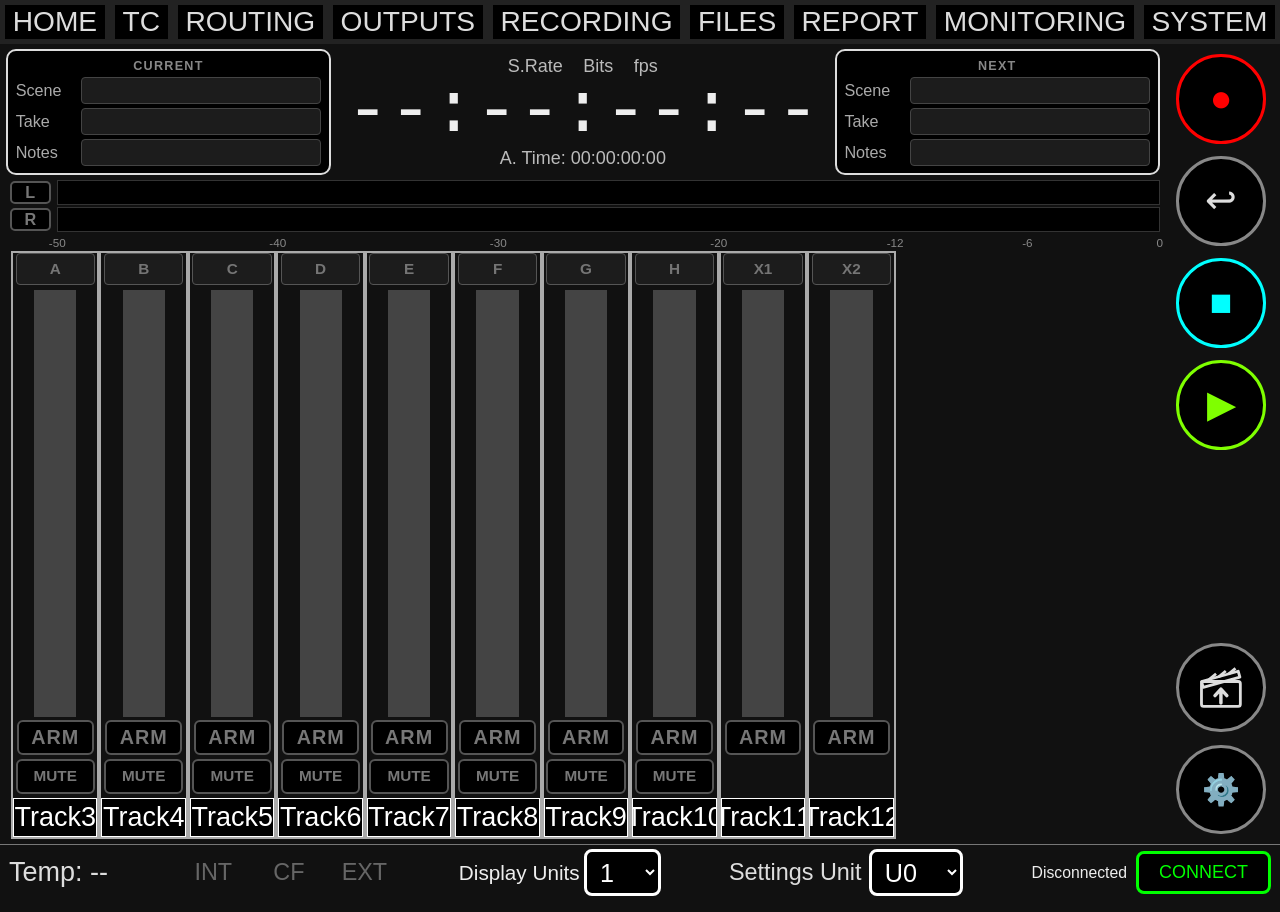
==== docs/index.html @ 65454e2f "First public version of 788T Remote Tablet (WebUSB) and Raspberry Pi Wi-Fi remote for the Sound Devi" ====
<!DOCTYPE html>
<html>
<head>
<!--
==============================================================================
788T PUBLIC RELEASE BUILD
Standalone file:// compatible
All JS inlined
==============================================================================
-->

<meta charset="UTF-8">
<link rel="manifest" href="manifest.webmanifest">
<link rel="icon" href="icon-192.png">
<script>if('serviceWorker' in navigator && isSecureContext)navigator.serviceWorker.register('sw.js').catch(console.warn);</script>
<script>(function(){var ok=true;try{new Function("class A{static x=1};var a=null;return a?.b??1;")();if(typeof WritableStream==="undefined")ok=false;}catch(e){ok=false;}
if(ok)return;var m=/OS (\d+)_(\d+)/.exec(navigator.userAgent);var v=m?(" (this one is on iOS "+m[1]+"."+m[2]+")"):"";
document.addEventListener("DOMContentLoaded",function(){var d=document.createElement("div");d.style.cssText="position:fixed;left:0;top:0;right:0;bottom:0;z-index:999999;background:#111;color:#fff;font:22px Arial,sans-serif;padding:8%;text-align:center";
d.innerHTML="<h2 style='color:#f80'>This browser is too old for 788T Remote</h2><p>It needs Safari on iOS / iPadOS 14.5 or later, or Chrome on Android"+v+".</p><p>Update the device in Settings, General, Software Update, or use another tablet or phone.</p>";document.body.appendChild(d);});})();</script>
<meta name="viewport" content="width=device-width, initial-scale=1, maximum-scale=1, user-scalable=no, viewport-fit=cover">
<meta name="mobile-web-app-capable" content="yes">
<meta name="apple-mobile-web-app-capable" content="yes">
<style>
/* Touch / tablet tweaks layered on top of the original styles */
html, body { touch-action: manipulation; overscroll-behavior: none; }
* { -webkit-tap-highlight-color: transparent; }
button, .transportButton, .takeButtonSceneName { -webkit-user-select: none; user-select: none; }
input, textarea, [contenteditable] { -webkit-user-select: text; user-select: text; }

/* Per-track ARM buttons (build.py moves arming off the meters onto these). */
.channel > .meterWell { height: auto !important; flex: 1 1 0; min-height: 0; cursor: default !important; }
.channel > .armButton {
  flex: 0 0 auto; height: 11%; margin: 0.4vh 0.3vw; padding: 0;
  font: bold 2.2vh Arial, sans-serif; letter-spacing: 0.05em;
  background: #000; color: #777; border: 2px solid #555; border-radius: 6px;
  touch-action: manipulation; cursor: pointer;
}
.channel > .armButton.armed { background: #c00000; color: #fff; border-color: #ff4040; }
.channel > .armButton:active { transform: scale(0.95); }

/* Narrower screens (iPad is 4:3 to 1.43:1; the S10 is 1.6:1). The original sizes the
   tabs and the timecode by screen height only, so on an iPad the tabs run off the
   right edge and the timecode wraps under the transport buttons. Cap them by width
   too; at 1.6:1 and wider the caps match the original sizes, so the S10 is unchanged. */
.tabs > button { font-size: min(4vh, 2.5vw) !important; flex: 1 1 auto; min-width: 0; padding-left: 0.3vw; padding-right: 0.3vw; white-space: nowrap; }
#tc { font-size: min(9vmin, 5.6vw) !important; white-space: nowrap; overflow: hidden; min-width: 0; }
#transportButtons, #liveStats { flex-shrink: 0; }

/* SD Remote-style layout (tablet.js moves the elements). The top info bar
   (take cards + timecode) and the transport column stay on screen on every
   tab; tab content sits in the space between them. --navH / --barH are the
   measured heights of the tab bar and the bottom status bar (tablet.js). */
:root { --sdColW: min(8vw, 12vh); --sdHeadH: 21vh; --navH: 6vh; --barH: 6.5vh; }
body.sdPersistent #sdHeader {
  display: flex; flex-direction: column; gap: 0.6vh; height: var(--sdHeadH); box-sizing: border-box;
  margin: 0.6vh calc(var(--sdColW) + 1.4vw) 0.4vh 6px; min-width: 0;
}
body.sdPersistent .tab {
  margin-right: calc(var(--sdColW) + 0.8vw);
  height: calc(100vh - var(--navH) - var(--sdHeadH) - 1vh - var(--barH)) !important;
  overflow-y: auto; overflow-x: hidden; box-sizing: border-box;
}
body.sdPersistent #home.sdLayout.active {
  display: grid; grid-template-columns: minmax(0, 1fr); grid-template-rows: minmax(0, 1fr); overflow: hidden;
}
#sdHeader > #sdMix { flex: 1 1 auto; min-height: 0; }
#home.sdLayout > #transport, #home.sdLayout > #buttonBar { display: none !important; }
#home.sdLayout > #sdMix { grid-row: 1; min-width: 0; }
#home.sdLayout > #meterView { grid-row: 1; height: auto !important; min-height: 0; box-sizing: border-box; }

#sdTop { display: flex; gap: 0.6vw; flex: 0 0 14vh; min-width: 0; height: 14vh; }
#sdTop > .takeButtonSceneName { flex: 1 1 0; width: auto !important; height: 100% !important; min-width: 0; }
#sdCentre { flex: 0 0 auto; display: flex; flex-direction: column; align-items: center; justify-content: center; min-width: 0; padding: 0 0.6vw; }
#sdInfo { display: flex; gap: 1.6vw; }
#sdInfo > .livestat { width: auto !important; font-size: 2vh !important; color: #bbb; }
#sdCentre > #tc { width: auto !important; font-size: min(8.5vh, 5.6vw) !important; line-height: 1; white-space: nowrap; }
#sdCentre > #liveATime { width: auto !important; font-size: 2vh !important; color: #bbb; }

#sdMix { display: flex; flex-direction: column; justify-content: center; gap: 0.5vh; position: relative; padding-left: 0.3vw; }
.sdMixRow { display: flex; align-items: center; gap: 0.5vw; height: 1.9vh; }
.sdMixRow { height: 2.6vh !important; }
.sdMixLabel { flex: 0 0 3.2vw; height: 100%; padding: 0; font: bold 1.8vh Arial, sans-serif; color: #777; background: #000;
  border: 2px solid #555; border-radius: 5px; text-align: center; cursor: pointer; touch-action: manipulation; }
.sdMixLabel.armed { color: #fff !important; background: #c00000 !important; border-color: #ff4040 !important; }
.sdMixLabel:active { transform: scale(0.95); }
.sdMixBar { position: relative; flex: 1 1 auto; height: 100%; background: #000; border: 1px solid #333; overflow: hidden; }
.sdMixFill { position: absolute; inset: 0; clip-path: inset(0 100% 0 0);
  background: linear-gradient(to right, #6fbf3a 0%, #6fbf3a 76%, #f0a030 76%, #f0a030 94%, #e02020 94%); }
.sdMixPeak { position: absolute; top: 0; bottom: 0; width: 2px; left: -4px; background: #fff; }
.sdMixScale { position: relative; height: 1.6vh; margin-left: calc(3.2vw + 0.5vw); font: 1.3vh Arial, sans-serif; color: #888; }
.sdMixScale > span { position: absolute; transform: translateX(-50%); }

body.sdPersistent > #transportButtons {
  position: fixed; right: 0.6vw; top: calc(var(--navH) + 0.6vh); bottom: calc(var(--barH) + 0.6vh);
  width: var(--sdColW) !important; display: flex; flex-direction: column; align-items: center; gap: 1.4vh;
  padding: 0.5vh 0; box-sizing: border-box; z-index: 60;
}
#transportButtons .sdRound {
  flex: 0 0 auto; width: min(7vw, 10.5vh) !important; height: min(7vw, 10.5vh) !important; padding: 0;
  border-radius: 50% !important; border-width: 3px !important; font-size: 4.2vh !important; line-height: 1;
  display: flex; align-items: center; justify-content: center; box-sizing: border-box;
}
#transportButtons #falseStartButton, #transportButtons #letterUpButton, #transportButtons #toneButton { border: 3px solid #888 !important; color: #ddd; background: #000; }
#transportButtons #letterUpButton { font-size: 2.6vh !important; }
#transportButtons #letterUpButton svg { display: block; }
#transportButtons #toneButton { font-size: 3.4vh !important; }
#transportButtons .sdSpacer { flex: 1 1 auto; }
/* Tracks 1-2 (L/R) are shown as the horizontal L/R meters, so not as vertical ones. */
#home.sdLayout .channel[id="meter1"], #home.sdLayout .channel[id="meter2"],
#home.sdLayout .channel[id$="_meter1"], #home.sdLayout .channel[id$="_meter2"] { display: none !important; }
#home.sdLayout #meterView .channel { flex: 1 1 0; width: auto !important; min-width: 0; }

/* USB | Wi-Fi switch next to Connect. */
#linkSwitch { display: inline-flex; margin-right: 0.8vw; border: 2px solid #888; border-radius: 8px; overflow: hidden; flex: 0 0 auto; }
#linkSwitch button { font: bold 1.9vh Arial, sans-serif; padding: 0.6vh 1vw; background: #000; color: #888; border: none; cursor: pointer; touch-action: manipulation; }
#linkSwitch button + button { border-left: 2px solid #888; }
#linkSwitch button.active { background: #0a5; color: #fff; }

/* Inline Current / Next take cards (SD Remote / CL-WIFI style). */
#sdHiddenTakeButtons { display: none !important; }
.sdTakeCard {
  flex: 1 1 0; min-width: 0; height: 100%; box-sizing: border-box; display: flex; flex-direction: column;
  justify-content: space-evenly; padding: 0.4vh 0.6vw; background: #000; border: 2px solid #ddd; border-radius: 10px;
}
.sdTakeCard.error { border-color: #c00; }
.sdTakeCard.saving { border-color: #fc0; }
.sdCardTitle { font: bold 1.4vh Arial, sans-serif; color: #888; letter-spacing: 0.1em; }
.sdCardRow { display: flex; align-items: center; gap: 0.5vw; min-width: 0; }
.sdCardRow > span { flex: 0 0 4.6vw; font: 1.8vh Arial, sans-serif; color: #aaa; }
.sdCardRow > input {
  flex: 1 1 auto; min-width: 0; height: 3vh; box-sizing: border-box; padding: 0 0.5vw;
  font: bold 2.2vh Arial, sans-serif; color: #fff; background: #1c1c1c; border: 1px solid #444; border-radius: 4px;
}
.sdCardRow > input:focus { outline: none; border-color: #0a5; background: #062; }
.sdCardRow > input[data-field="notes"] { font-weight: normal; font-size: 1.9vh; }

/* ROUTING tab */
.tabs > button { font-size: min(4vh, 2.2vw) !important; }
#rtBar { display: flex; align-items: center; gap: 1.2vw; margin: 0.6vh 0 1vh; flex-wrap: wrap; }
.rtTitle { font: bold 2.4vh Arial, sans-serif; color: #ddd; }
#rtMode { display: inline-flex; border: 2px solid #888; border-radius: 8px; overflow: hidden; }
#rtMode button { font: bold 2vh Arial, sans-serif; padding: 0.7vh 1.2vw; background: #000; color: #888; border: none; }
#rtMode button + button { border-left: 2px solid #888; }
#rtMode button.active { background: #0a5; color: #fff; }
#rtReload { font: bold 2vh Arial, sans-serif; padding: 0.7vh 1.2vw; background: #000; color: #fff; border: 2px solid #888; border-radius: 8px; }
#rtHint { font: 1.8vh Arial, sans-serif; color: #999; }
#rtGrid { display: grid; grid-template-columns: 6vw repeat(12, minmax(0, 1fr)); gap: 0.6vh 0.5vw; position: relative; }
.rtHead { text-align: center; font: bold 2.2vh Arial, sans-serif; color: #ddd; padding-bottom: 0.3vh; }
.rtRowHead { display: flex; align-items: center; font: bold 2.1vh Arial, sans-serif; color: #ddd; }
.rtCell { height: 6.2vh; border-radius: 8px; border: 2px solid #444; background: #151515; color: #000;
  font: bold 1.7vh Arial, sans-serif; touch-action: manipulation; cursor: pointer; }
.rtCell.post { background: #e8e8e8; border-color: #fff; }
.rtCell.pre { background: #f0a030; border-color: #ffc060; }
.rtCell.unknown { opacity: 0.35; }
.rtCell.busy { outline: 3px solid #0a5; }
.rtCell:active { transform: scale(0.94); }
.rtEmpty { position: absolute; inset: 30% 0 auto 0; text-align: center; font: 2.4vh Arial, sans-serif; color: #ccc; }
/* Routing now lives on the ROUTING tab: hide the Inputs table's Route To Tracks and
   Pre/Post columns (columns 12 and 13). The buttons stay in the page, hidden. */
body.sdPersistent .inputMatrix th:nth-child(12), body.sdPersistent .inputMatrix th:nth-child(13),
body.sdPersistent .inputMatrix td:nth-child(12), body.sdPersistent .inputMatrix td:nth-child(13) { display: none !important; }

/* SD Remote-style channel strips on the home page. */
#home.sdLayout #meterView .meterBankChannels { justify-content: space-evenly; }
#home.sdLayout #meterView .channel { flex: 0 1 6.6vw !important; max-width: 6.6vw; min-width: 0; }
.channel > .sdTrackName {
  flex: 0 0 auto; height: 3.6vh; margin: 0 0.2vw 0.5vh; box-sizing: border-box; padding: 0 0.2vw; min-width: 0;
  font: bold 1.7vh Arial, sans-serif; text-align: center; color: #fff; background: #1c1c1c;
  border: 1px solid #555; border-radius: 4px;
}
.channel > .sdTrackName:focus { outline: none; border-color: #0a5; background: #062; }
.channel > .sdTrackName.saving { border-color: #fc0; }
.channel > .muteButton {
  flex: 0 0 auto; height: 6%; margin: 0 0.2vw 0.4vh; padding: 0; font: bold 1.7vh Arial, sans-serif;
  background: #000; color: #777; border: 2px solid #555; border-radius: 6px; touch-action: manipulation;
}
.channel > .muteButton.muted { background: #d4a000; color: #000; border-color: #ffd23f; }
.channel > .muteButton.blank { visibility: hidden; }
.channel > .armButton { height: 6% !important; }
/* Bottom box: just the channel letter; the name is edited in the top box. */
body.sdPersistent #home .channel > .trackButton { pointer-events: auto !important; cursor: pointer; height: auto !important; flex: 0 0 4.4vh; }
body.sdPersistent #home .channel > .trackButton:active { background: #333; }
body.sdPersistent #home .channel > .trackButton .trackButtonLine2 { display: none; }
/* Input mute is on the home page now (MUTE under ARM): hide the Inputs table's Mute column (8). */
body.sdPersistent .inputMatrix th:nth-child(8), body.sdPersistent .inputMatrix td:nth-child(8) { display: none !important; }

/* Fat channel (opened from a strip's letter box). Sits over the tab content; the top bar and
   transport stay visible. */
#fcWin {
  display: none; position: fixed; z-index: 500; box-sizing: border-box;
  left: 6px; right: calc(var(--sdColW) + 1.4vw);
  top: calc(var(--navH) + var(--sdHeadH) + 1vh); bottom: calc(var(--barH) + 0.6vh);
  background: #1a1a1a; border: 2px solid #888; border-radius: 12px; padding: 0.8vh 1vw;
  flex-direction: column; gap: 0.8vh; color: #ddd; font-family: Arial, sans-serif; overflow: hidden;
}
#fcWin.open { display: flex; }
.fcHead { display: flex; align-items: center; gap: 1vw; flex: 0 0 auto; }
.fcTitle { font: bold 2.6vh Arial, sans-serif; color: #fff; background: #b00000; border-radius: 6px; padding: 0.4vh 1vw; }
#fcNote { font: 1.8vh Arial, sans-serif; color: #fc6; }
.fcClose { margin-left: auto; font: bold 2.4vh Arial, sans-serif; padding: 0.3vh 1.2vw; background: #000; color: #fff; border: 2px solid #777; border-radius: 8px; }
.fcMain { flex: 1 1 auto; min-height: 0; display: flex; gap: 1vw; overflow-y: auto; }
.fcCol { flex: 1 1 0; min-width: 0; display: flex; flex-direction: column; }
.fcEq { flex: 1.1 1 0; background: #111; border: 1px solid #333; border-radius: 10px; padding: 0.4vh 0.8vw; }
.fcEqHead { display: flex; align-items: center; justify-content: space-between; font: bold 2vh Arial, sans-serif; color: #9cf; }
.fcRow { display: flex; align-items: center; gap: 0.8vw; min-height: 5.6vh; border-bottom: 1px solid #2c2c2c; }
.fcLab { flex: 0 0 6.5vw; font: 1.8vh Arial, sans-serif; color: #bbb; }
.fcLab i, .fcEqHead i { font-size: 1.3vh; color: #888; font-style: normal; border: 1px solid #555; border-radius: 3px; padding: 0 0.3vw; margin-left: 0.3vw; }
.fcVal { flex: 0 0 6vw; text-align: right; font: bold 1.9vh Arial, sans-serif; color: #fff; }
.fcHint { font: 1.4vh Arial, sans-serif; color: #888; }
.fcText { flex: 1 1 auto; min-width: 0; height: 4vh; font: bold 2vh Arial, sans-serif; color: #fff; background: #222; border: 1px solid #555; border-radius: 5px; padding: 0 0.6vw; }
.fcText:focus { outline: none; border-color: #0a5; }
.fcSlider { flex: 1 1 auto; min-width: 0; height: 4.4vh; -webkit-appearance: none; appearance: none; background: transparent; touch-action: none; }
.fcSlider::-webkit-slider-runnable-track { height: 0.6vh; background: #555; border-radius: 3px; }
.fcSlider::-webkit-slider-thumb { -webkit-appearance: none; width: 3.6vh; height: 3.6vh; margin-top: -1.5vh; border-radius: 50%; background: #eee; border: 2px solid #fff; }
.fcSlider::-moz-range-track { height: 0.6vh; background: #555; border-radius: 3px; }
.fcSlider::-moz-range-thumb { width: 3.6vh; height: 3.6vh; border-radius: 50%; background: #eee; border: 2px solid #fff; }
.fcSw { flex: 0 0 auto; width: 6.4vh; height: 3.6vh; border-radius: 1.8vh; background: #444; border: none; position: relative; margin-left: auto; padding: 0; }
.fcSw > span { position: absolute; top: 0.3vh; left: 0.3vh; width: 3vh; height: 3vh; border-radius: 50%; background: #fff; transition: left 0.12s; }
.fcSw.on { background: #f0a030; }
.fcSw.on > span { left: 3.1vh; }
.fcSw.mute.on { background: #d4a000; }
.fcSeg { display: inline-flex; border: 2px solid #777; border-radius: 7px; overflow: hidden; }
.fcSeg button { font: bold 1.7vh Arial, sans-serif; padding: 0.6vh 0.6vw; white-space: nowrap; background: #000; color: #999; border: none; }
.fcSeg button + button { border-left: 2px solid #777; }
.fcSeg button.on { background: #1d6fd1; color: #fff; }
.fcBtn { font: bold 1.8vh Arial, sans-serif; padding: 0.6vh 1.4vw; border-radius: 7px; border: 2px solid #555; background: #000; color: #888; }
.fcBtn.pre { background: #f0a030; color: #000; border-color: #ffc060; }
.fcBtn.post { background: #e8e8e8; color: #000; border-color: #fff; }
#fcCurve { width: 100%; height: 12vh; flex: 0 0 auto; border-radius: 6px; margin: 0.4vh 0; }
#fcWin.eqOff .fcEq .fcSlider { opacity: 0.45; }
.fcFeeds { display: flex; flex-wrap: wrap; gap: 0.8vw; margin-top: 1vh; }
.fcFeeds button { font: bold 2vh Arial, sans-serif; padding: 1.2vh 1.6vw; background: #000; color: #888; border: 2px solid #555; border-radius: 8px; }
.fcFeeds button.on { background: #e8e8e8; color: #000; border-color: #fff; }
.fcAll { flex: 0 0 auto; font: 1.8vh Arial, sans-serif; color: #bbb; }
.fcAll summary { cursor: pointer; padding: 0.3vh 0; }
.fcAll .inputGlobalSettings { display: flex; flex-wrap: wrap; gap: 0.6vh 1vw; padding: 0.6vh 0; }
.fcAll .inputGlobalSettings label { display: flex; flex-direction: column; font-size: 1.5vh; color: #999; }
.fcTabs { flex: 0 0 auto; display: flex; gap: 0.4vw; }
.fcTabs button { flex: 1 1 0; font: bold 1.9vh Arial, sans-serif; padding: 0.8vh 0; background: #2a2a2a; color: #ccc; border: 1px solid #444; border-radius: 6px; }
.fcTabs button.on { background: #fff; color: #000; }

.fcHeadName { flex: 0 1 18vw; height: 3.8vh; }
.fcFeedRow { flex: 0 0 auto; display: flex; align-items: center; gap: 0.8vw; flex-wrap: wrap; }
.fcFeedRow .fcFeeds { margin-top: 0; gap: 0.5vw; }
.fcFeedRow .fcFeeds button { padding: 0.6vh 1vw; font-size: 1.8vh; }
#fc_editWrap { display: inline-flex; align-items: center; gap: 0.6vw; margin-left: auto; }
.fcEmpty { flex: 1 1 auto; display: flex; align-items: center; justify-content: center; font: 2.2vh Arial, sans-serif; color: #aaa; }
/* Centre the CURRENT / NEXT titles on the take cards. */
.sdCardTitle { text-align: center; }
/* Sound Report sheet sits in the content area (top bar, L/R and transport stay visible);
   leave it by tapping another tab, so its Close button is hidden. */
body.sdPersistent #srPanel {
  inset: auto; left: 6px; right: calc(var(--sdColW) + 1.4vw);
  top: calc(var(--navH) + var(--sdHeadH) + 1vh); bottom: calc(var(--barH) + 0.6vh);
  z-index: 450; border: 2px solid #888; border-radius: 12px;
}
body.sdPersistent #srClose { display: none !important; }
.tabs > .srTabBtn.active { background: #444; }
#sdToast { position: fixed; left: 50%; top: 38%; transform: translateX(-50%); z-index: 100003; max-width: 70vw;
  background: #3a0000; color: #fff; border: 2px solid #ff5050; border-radius: 10px; padding: 1.4vh 2vw;
  font: bold 2.2vh Arial, sans-serif; text-align: center; display: none; }
#sdToast.show { display: block; }

/* OUTPUTS tab (SD Remote style) */
#sdOutputs { height: 100%; }
.soStrips { display: flex; justify-content: space-evenly; height: 100%; gap: 0.6vw; padding: 0.6vh 0; box-sizing: border-box; }
.soStrip { flex: 0 1 9vw; max-width: 9vw; display: flex; flex-direction: column; align-items: stretch; gap: 0.6vh; background: #151515; border: 1px solid #333; border-radius: 8px; padding: 0.6vh 0.4vw; }
.soTop { text-align: center; font: bold 1.9vh Arial, sans-serif; color: #ddd; background: #222; border-radius: 4px; padding: 0.4vh 0; }
.soMeter { flex: 1 1 auto; position: relative; background: #000; border: 1px solid #333; border-radius: 3px; margin: 0 1.2vw; overflow: hidden; }
.soFill { position: absolute; inset: 0; clip-path: inset(100% 0 0 0); background: linear-gradient(to top, #6fbf3a 0%, #6fbf3a 76%, #f0a030 76%, #f0a030 94%, #e02020 94%); }
.soPeak { position: absolute; left: 0; right: 0; height: 2px; bottom: 0; background: #fff; }
.soLevel { text-align: center; font: bold 1.9vh Arial, sans-serif; color: #fff; }
.soSrc { text-align: center; font: 1.6vh Arial, sans-serif; color: #9cf; min-height: 2vh; overflow: hidden; white-space: nowrap; text-overflow: ellipsis; }
.soMute { height: 4.2vh; font: bold 1.7vh Arial, sans-serif; background: #000; color: #777; border: 2px solid #555; border-radius: 6px; }
.soMute.muted { background: #d4a000; color: #000; border-color: #ffd23f; }
.soOpen { height: 5.4vh; font: bold 1.9vh Arial, sans-serif; background: #000; color: #fff; border: 2px solid #777; border-radius: 6px; display: flex; flex-direction: column; align-items: center; justify-content: center; line-height: 1.1; }
.soOpen small { font: 1.2vh Arial, sans-serif; color: #888; }
.soOpen:active { background: #333; }
#foWin {
  display: none; position: fixed; z-index: 500; box-sizing: border-box;
  left: 6px; right: calc(var(--sdColW) + 1.4vw);
  top: calc(var(--navH) + var(--sdHeadH) + 1vh); bottom: calc(var(--barH) + 0.6vh);
  background: #1a1a1a; border: 2px solid #888; border-radius: 12px; padding: 0.8vh 1vw;
  flex-direction: column; gap: 0.8vh; color: #ddd; font-family: Arial, sans-serif;
}
#foWin.open { display: flex; }
#foNote { font: 1.8vh Arial, sans-serif; color: #fc6; }
.foBody { flex: 1 1 auto; display: flex; gap: 1.4vw; min-height: 0; overflow-y: auto; }
.foSrcCol { flex: 1.4 1 0; }
.foGrid { display: grid; grid-template-columns: repeat(6, minmax(0, 1fr)); gap: 0.8vh 0.6vw; margin: 1vh 0; }
.foGrid button { height: 5.4vh; font: bold 1.9vh Arial, sans-serif; background: #333; color: #ccc; border: 2px solid #555; border-radius: 7px; }
.foGrid button.on { background: #3fbf6a; color: #000; border-color: #8ef0a8; }
.foGroupLab { font: bold 1.6vh Arial, sans-serif; color: #9cf; margin-top: 0.8vh; }
#foWin .foGrid { margin: 0.4vh 0; }
#foWin .foGrid button { height: 4.8vh; }
#fo_gHp { grid-template-columns: repeat(6, minmax(0, 1fr)); }
/* Keep labels (and their CL-9 badges) on one line; widen if needed. */
.fcLab { flex: 0 0 auto !important; min-width: 6.5vw; white-space: nowrap; }
</style>
<script>
/*
 * 788T transport shim
 * --------------------
 * The 788T Web Controller only talks to the recorder through
 * navigator.serial.requestPort() and the returned port's
 * open / readable / writable / setSignals / close. This file swaps in a
 * different port object behind that same interface, so the original app
 * code runs unchanged.
 *
 *   ws     : Raspberry Pi bridge (serial <-> WebSocket). Works in any browser,
 *            including iPad and Android, over Wi-Fi.
 *   usb    : WebUSB driver for the 788T's CP210x USB-UART. For Android Chrome,
 *            where Web Serial is missing or doesn't support CP210x.
 *   serial : the browser's own Web Serial (desktop Chrome/Edge). The default on desktop.
 *
 * One app, two links (like SD Remote): when the page can use both WebUSB and
 * the Pi bridge (Android Chrome, page served by the Pi), the user picks USB or
 * Wi-Fi with the switch next to Connect; the choice is remembered. iPad/iPhone
 * only get Wi-Fi (no WebUSB in Safari).
 *
 * How the starting link is picked:
 *   ?transport=ws|usb|serial   in the URL forces a mode
 *   ?bridge=HOST[:PORT]        uses the Pi bridge at that address
 *   the last choice saved on this device (localStorage), if still possible
 *   page served by the Pi      -> ws (the server sets window.CL788_BRIDGE)
 *   Android                    -> usb
 *   otherwise                  -> native serial
 */
(function () {
  "use strict";

  const params = new URLSearchParams(location.search);
  const isAndroid = /Android/i.test(navigator.userAgent);
  const hasNativeSerial = "serial" in navigator;
  const hasWebUSB = "usb" in navigator && window.isSecureContext !== false;
  const servedByPi = !!(params.get("bridge") || window.CL788_BRIDGE);
  const LINK_KEY = "cl788.link";

  // Links this page can offer.
  const links = [];
  if (hasWebUSB) links.push("usb");
  if (servedByPi || (!hasWebUSB && !hasNativeSerial && location.protocol.startsWith("http"))) links.push("ws");

  function pickMode() {
    const forced = (params.get("transport") || "").toLowerCase();
    if (forced) return forced;
    let saved = null;
    try { saved = localStorage.getItem(LINK_KEY); } catch (_) {}
    if (saved && links.includes(saved)) return saved;
    if (servedByPi) return "ws";
    if (isAndroid && hasWebUSB) return "usb";
    if (hasNativeSerial) return "serial";
    if (hasWebUSB) return "usb";
    // Opened over http with no Web Serial or WebUSB (e.g. iPad): assume the
    // server it came from is a bridge.
    if (location.protocol.startsWith("http")) return "ws";
    return "none";
  }

  let mode = pickMode();
  window.CL788_TRANSPORT = mode;
  window.CL788_LINKS = links.slice();
  console.log("[788T shim] transport =", mode, "available:", links.join(",") || "-");
  if ((mode === "serial" || mode === "none") && links.length < 2) return; // leave native behaviour alone

  // ---------------------------------------------------------------------------
  // Generic port: wraps a backend {open(opts), write(u8), close(), setBreak(b)}
  // and gives it the SerialPort-shaped surface the app expects.
  // ---------------------------------------------------------------------------
  class ShimPort extends EventTarget {
    constructor(backend) {
      super();
      this._backend = backend;
      this._ctrl = null;
      this.readable = null;
      this.writable = null;
      backend.onData = (bytes) => {
        if (!this._ctrl) return;
        try { this._ctrl.enqueue(bytes); } catch (_) {}
      };
      backend.onLost = (reason) => {
        console.warn("[788T shim] connection lost:", reason);
        // Say so plainly (the status text pops up), instead of the app just looking stuck.
        setTimeout(() => {
          const st = document.getElementById("statusText");
          if (st) st.textContent = "Connection lost (" + reason + "). Tap CONNECT to reconnect.";
        }, 600);
        try { this._ctrl && this._ctrl.error(new Error("Connection lost: " + reason)); } catch (_) {}
        this._ctrl = null;
        this.dispatchEvent(new Event("disconnect"));
      };
    }

    async open(options) {
      if (this.readable) throw new Error("Port is already open.");
      await this._backend.open(options || {});
      const self = this;
      this.readable = new ReadableStream({
        start(c) { self._ctrl = c; },
        cancel() { self._ctrl = null; },
      });
      this.writable = new WritableStream({
        write(chunk) { return self._backend.write(new Uint8Array(chunk)); },
      });
    }

    async setSignals(signals) {
      if (signals && "break" in signals) await this._backend.setBreak(!!signals.break);
    }

    async close() {
      try { this._ctrl && this._ctrl.close(); } catch (_) {}
      this._ctrl = null;
      this.readable = null;
      this.writable = null;
      await this._backend.close();
    }

    getInfo() { return this._backend.info || {}; }
  }

  // ---------------------------------------------------------------------------
  // WebSocket backend (Raspberry Pi bridge)
  // ---------------------------------------------------------------------------
  class WsBackend {
    constructor(url) {
      this.url = url;
      this.ws = null;
      this.pending = new Map();
      this.seq = 0;
      this.info = { transport: "ws", url };
    }

    _connect() {
      if (this.ws && this.ws.readyState === WebSocket.OPEN) return Promise.resolve();
      return new Promise((resolve, reject) => {
        const ws = new WebSocket(this.url);
        ws.binaryType = "arraybuffer";
        const timer = setTimeout(() => { ws.close(); reject(new Error("Bridge not reachable at " + this.url)); }, 5000);
        ws.onopen = () => { clearTimeout(timer); this.ws = ws; resolve(); };
        ws.onerror = () => { clearTimeout(timer); reject(new Error("Bridge not reachable at " + this.url)); };
        ws.onclose = () => {
          if (this.ws === ws) {
            this.ws = null;
            for (const p of this.pending.values()) p.reject(new Error("Bridge disconnected"));
            this.pending.clear();
            this.onLost && this.onLost("bridge WebSocket closed");
          }
        };
        ws.onmessage = (ev) => {
          if (typeof ev.data !== "string") {
            this.onData && this.onData(new Uint8Array(ev.data));
            return;
          }
          let msg;
          try { msg = JSON.parse(ev.data); } catch (_) { return; }
          if (msg.id != null && this.pending.has(msg.id)) {
            const p = this.pending.get(msg.id);
            this.pending.delete(msg.id);
            msg.ok ? p.resolve(msg) : p.reject(new Error(msg.error || "Bridge error"));
          } else if (msg.event === "serial_lost") {
            this.onLost && this.onLost(msg.error || "serial device lost on Pi");
          } else if (msg.event === "kicked") {
            console.warn("[788T shim] another device took control of the bridge");
            this.onLost && this.onLost("another device took control");
          }
        };
      });
    }

    async _call(op, extra) {
      await this._connect();
      const id = ++this.seq;
      return new Promise((resolve, reject) => {
        this.pending.set(id, { resolve, reject });
        this.ws.send(JSON.stringify(Object.assign({ id, op }, extra || {})));
        setTimeout(() => {
          if (this.pending.has(id)) { this.pending.delete(id); reject(new Error("Bridge timeout on " + op)); }
        }, 5000);
      });
    }

    async open(opts) { await this._call("open", { baudRate: opts.baudRate || 112500 }); }
    async write(u8) {
      // Same wording as Web Serial, so the app treats it as "not connected"
      // quietly instead of logging an error for every meter poll.
      if (!this.ws || this.ws.readyState !== WebSocket.OPEN) throw new Error("Serial port is not connected.");
      this.ws.send(u8);
    }
    async close() { try { await this._call("close"); } catch (_) {} }
    async setBreak(on) { await this._call("break", { on }); }
  }

  function bridgeUrl() {
    const b = params.get("bridge");
    if (b) return "ws://" + (b.includes(":") ? b : b + ":8788") + "/ws";
    const proto = location.protocol === "https:" ? "wss://" : "ws://";
    return proto + location.host + "/ws";
  }

  // ---------------------------------------------------------------------------
  // WebUSB CP210x backend (Android tablets)
  // Silicon Labs CP210x vendor requests (AN571).
  // ---------------------------------------------------------------------------
  const CP210X = {
    IFC_ENABLE: 0x00,
    SET_LINE_CTL: 0x03,
    SET_BREAK: 0x05,
    SET_MHS: 0x07,
    SET_BAUDRATE: 0x1e,
  };

  class Cp210xBackend {
    constructor(device) {
      this.device = device;
      this.iface = 0;
      this.epIn = null;
      this.epOut = null;
      this.isOpen = false;
      this.loopRunning = false;
      this.info = { transport: "webusb", usbVendorId: device.vendorId, usbProductId: device.productId };
      navigator.usb.addEventListener("disconnect", (e) => {
        if (e.device === this.device) { this.isOpen = false; this.onLost && this.onLost("USB unplugged"); }
      });
    }

    _ctl(request, value, data) {
      const setup = { requestType: "vendor", recipient: "interface", request, value, index: this.iface };
      return data ? this.device.controlTransferOut(setup, data) : this.device.controlTransferOut(setup);
    }

    async _ensureClaimed() {
      const d = this.device;
      if (!d.opened) await d.open();
      if (!d.configuration) await d.selectConfiguration(1);
      const intf = d.configuration.interfaces[0];
      this.iface = intf.interfaceNumber;
      if (!intf.claimed) await d.claimInterface(this.iface);
      for (const ep of intf.alternate.endpoints) {
        if (ep.type !== "bulk") continue;
        if (ep.direction === "in") this.epIn = ep;
        else this.epOut = ep;
      }
      if (!this.epIn || !this.epOut) throw new Error("CP210x bulk endpoints not found");
    }

    async open(opts) {
      await this._ensureClaimed();
      await this._ctl(CP210X.IFC_ENABLE, 0x0001);
      const baud = new DataView(new ArrayBuffer(4));
      baud.setUint32(0, opts.baudRate || 112500, true);
      await this._ctl(CP210X.SET_BAUDRATE, 0, baud.buffer);
      await this._ctl(CP210X.SET_LINE_CTL, 0x0800); // 8 data bits, no parity, 1 stop
      await this._ctl(CP210X.SET_MHS, 0x0303);      // DTR + RTS on, like desktop drivers do
      this.isOpen = true;
      this._readLoop();
    }

    async _readLoop() {
      if (this.loopRunning) return;
      this.loopRunning = true;
      const size = this.epIn.packetSize || 64;
      while (this.device.opened) {
        try {
          const r = await this.device.transferIn(this.epIn.endpointNumber, size);
          if (this.isOpen && r.data && r.data.byteLength) {
            this.onData && this.onData(new Uint8Array(r.data.buffer, r.data.byteOffset, r.data.byteLength).slice());
          }
          if (r.status === "stall") await this.device.clearHalt("in", this.epIn.endpointNumber);
        } catch (e) {
          if (!this.device.opened) break;
          await new Promise((res) => setTimeout(res, 50));
        }
      }
      this.loopRunning = false;
    }

    async write(u8) {
      if (!this.isOpen) throw new Error("USB port not open");
      await this.device.transferOut(this.epOut.endpointNumber, u8);
    }

    async close() {
      this.isOpen = false;
      try { await this._ctl(CP210X.IFC_ENABLE, 0x0000); } catch (_) {}
      // Keep the device claimed so reopening (used by the app's baud recovery)
      // doesn't need another permission prompt.
    }

    async setBreak(on) { await this._ctl(CP210X.SET_BREAK, on ? 1 : 0); }
  }

  // ---------------------------------------------------------------------------
  // Install navigator.serial replacement
  // ---------------------------------------------------------------------------
  let cachedPort = null;

  // Switch link (called by the USB / Wi-Fi switch in tablet.js). Only while
  // disconnected: an open port is never swapped underneath the app.
  window.CL788_setLink = function (newMode) {
    if (!links.includes(newMode)) return false;
    if (newMode === mode) return true;
    if (cachedPort && cachedPort.readable) return false;
    mode = newMode;
    window.CL788_TRANSPORT = mode;
    cachedPort = null;
    try { localStorage.setItem(LINK_KEY, mode); } catch (_) {}
    console.log("[788T shim] link switched to", mode);
    updateLinkBadge();
    return true;
  };

  const shimSerial = {
    async requestPort() {
      if (mode === "ws") {
        if (!cachedPort) cachedPort = new ShimPort(new WsBackend(bridgeUrl()));
        return cachedPort;
      }
      if (mode === "usb") {
        if (!hasWebUSB) throw new Error("WebUSB isn't available. Use Chrome on Android, and open the page from file:// or https://.");
        if (cachedPort) return cachedPort;
        let device = (await navigator.usb.getDevices()).find((d) => d.vendorId === 0x10c4);
        // No filter: list every USB device so a recorder with an unexpected ID still shows up.
        if (!device) device = await navigator.usb.requestDevice({ filters: [] });
        const id = (n) => n.toString(16).padStart(4, "0").toUpperCase();
        const desc = `${device.manufacturerName || "?"} / ${device.productName || "?"} (VID ${id(device.vendorId)}, PID ${id(device.productId)})`;
        console.log("[788T shim] selected USB device:", desc);
        if (device.vendorId !== 0x10c4) {
          usbBadge(desc); // only shown when it's the wrong device
          throw new Error(`Selected USB device is ${desc}, which is not a Silicon Labs CP210x. Send this ID to get the driver adjusted.`);
        }
        cachedPort = new ShimPort(new Cp210xBackend(device));
        return cachedPort;
      }
      throw new Error("Unknown transport: " + mode);
    },
    async getPorts() { return cachedPort ? [cachedPort] : []; },
    addEventListener() {},
    removeEventListener() {},
  };

  try {
    Object.defineProperty(navigator, "serial", { value: shimSerial, configurable: true });
  } catch (e) {
    console.error("[788T shim] could not install navigator.serial shim", e);
  }

  // Large on-screen readout of the chosen USB device (no dev tools on a tablet).
  function usbBadge(text) {
    let el = document.getElementById("cl788-usb-info");
    if (!el) {
      el = document.createElement("div");
      el.id = "cl788-usb-info";
      el.style.cssText = "position:fixed;top:30%;left:10%;right:10%;z-index:30000;background:#222;color:#ff0;border:2px solid #ff0;padding:16px;font:20px Arial;text-align:center";
      el.onclick = () => el.remove();
      document.body.appendChild(el);
    }
    el.textContent = "USB device: " + text + "  (tap to close)";
  }

  // Small badge so you can see which link is in use.
  function updateLinkBadge() {
    if (!document.body) return;
    let tag = document.getElementById("cl788-link-badge");
    if (!tag) {
      tag = document.createElement("div");
      tag.id = "cl788-link-badge";
      tag.style.cssText = "position:fixed;top:2px;right:4px;z-index:20000;font:11px Arial;color:#8f8;opacity:.7;pointer-events:none";
      document.body.appendChild(tag);
    }
    tag.textContent = mode === "ws" ? "Pi bridge (Wi-Fi)" : "USB";
  }
  if (document.readyState === "loading") document.addEventListener("DOMContentLoaded", updateLinkBadge);
  else updateLinkBadge();
})();
</script>
<script>
/* Android's address bar eats into the 100vh the layout relies on, so on touch
   devices go fullscreen on the first tap. Leave and re-enter with the browser's
   own controls. */
(function () {
  if (!matchMedia("(pointer: coarse)").matches) return;
  const goFull = () => {
    const el = document.documentElement;
    if (!document.fullscreenElement && el.requestFullscreen) {
      el.requestFullscreen({ navigationUI: "hide" }).catch(() => {});
    }
    try { screen.orientation && screen.orientation.lock && screen.orientation.lock("landscape").catch(() => {}); } catch (_) {}
  };
  document.addEventListener("pointerdown", goFull, { once: true, capture: true });
  // Keep the screen awake while the controller is open (needs https or the Pi page on localhost; ignored otherwise).
  async function wake() { try { await navigator.wakeLock.request("screen"); } catch (_) {} }
  if ("wakeLock" in navigator) { wake(); document.addEventListener("visibilitychange", () => document.visibilityState === "visible" && wake()); }
})();

/* Fit to the screen. The layout is sized in vh (percent of the full screen
   height), but on Android the real visible area can be shorter: taskbar, nav
   bar, Chrome's address bar. Then the bottom status bar covers the track names.
   Scale the whole page so 100vh fits the visible height exactly.
   Testing: ?fit=0.85 forces a scale. */
(function () {
  const forced = parseFloat(new URLSearchParams(location.search).get("fit"));
  const probe = document.createElement("div");
  probe.style.cssText = "position:fixed;top:0;left:0;width:0;height:100vh;visibility:hidden;pointer-events:none";

  function fit() {
    if (!document.body) return;
    if (!probe.isConnected) document.documentElement.appendChild(probe);
    const vhPx = probe.getBoundingClientRect().height;          // what the layout thinks 100vh is
    const visH = window.visualViewport ? visualViewport.height : innerHeight;
    const visW = window.visualViewport ? visualViewport.width : innerWidth;
    let scale = forced || visH / vhPx;
    const b = document.body.style;
    if (!forced && Math.abs(1 - scale) < 0.01) {
      b.transform = b.transformOrigin = b.width = b.height = "";
      document.documentElement.style.overflow = "";
      return;
    }
    // body becomes the containing block for the fixed status bar, so it scales too.
    b.transformOrigin = "0 0";
    b.transform = `scale(${scale})`;
    b.width = visW / scale + "px";
    b.height = vhPx + "px";
    document.documentElement.style.overflow = "hidden";
  }

  const refit = () => requestAnimationFrame(fit);
  window.addEventListener("resize", refit);
  window.addEventListener("orientationchange", () => setTimeout(fit, 300));
  document.addEventListener("fullscreenchange", () => setTimeout(fit, 300));
  if (window.visualViewport) visualViewport.addEventListener("resize", refit);
  if (document.readyState === "loading") document.addEventListener("DOMContentLoaded", fit);
  else fit();
  setTimeout(fit, 1000);
})();

/* SD Remote-style home page. Many people use both the 788T and Sound Devices'
   newer recorders, so the layout follows SD Remote's meter view:
     [Current take] [S.Rate Bits fps / big timecode / A. Time] [Next take]
     [L / R meters, horizontal]
     [track meters]                                     + transport column
   Only existing elements are moved (ids, handlers and live updates unchanged);
   Previous Take and RXTC (same as the big timecode) are hidden. */
(function () {
  const $ = (id) => document.getElementById(id);
  const el = (tag, id, cls) => { const e = document.createElement(tag); if (id) e.id = id; if (cls) e.className = cls; return e; };

  // The original Letter Up button becomes "slate up" with a clapperboard icon.
  // It still follows the 788T's Scene Increment Mode (letters or numbers).
  const CLAPPER = `<svg viewBox="0 0 48 48" width="62%" height="62%" aria-hidden="true">
    <g fill="none" stroke="currentColor" stroke-width="2.6" stroke-linejoin="round">
      <rect x="6" y="19" width="36" height="23" rx="2"/>
      <path d="M6 19 L40 9.5 L41.6 15 L7.6 24.4 Z"/>
      <path d="M13 17.2 l6.5 -5.4 M22 14.7 l6.5 -5.4 M31 12.2 l6.5 -5.4"/>
    </g>
    <path d="M24 39 V27 M18.5 32 L24 26 L29.5 32" fill="none" stroke="currentColor" stroke-width="3.2" stroke-linecap="round" stroke-linejoin="round"/>
  </svg>`;
  function styleSlateUp() {
    const b = $("letterUpButton");
    if (!b || b.dataset.clapper) return;
    b.dataset.clapper = "1";
    b.innerHTML = CLAPPER;
    b.title = "Slate up (follows the 788T's Scene Increment Mode: letters or numbers)";
  }

  function build() {
    styleSlateUp();
    // ?classic in the address shows the original home layout (for comparing).
    if (new URLSearchParams(location.search).has("classic")) return;
    const home = $("home"), buttons = $("transportButtons");
    if (!home || !buttons || home.classList.contains("sdLayout")) return;

    const top = el("div", "sdTop");
    const centre = el("div", "sdCentre");
    const info = el("div", "sdInfo");
    for (const id of ["liveSRate", "liveBitDepth", "liveFPS"]) if ($(id)) info.appendChild($(id));
    centre.append(info);
    if ($("tc")) centre.appendChild($("tc"));
    if ($("liveATime")) centre.appendChild($("liveATime"));
    // Current / Next take cards with fields edited in place (SD Remote, CL-WIFI).
    // The original buttons stay in the page, hidden, so the app keeps updating them.
    const hidden = el("div", "sdHiddenTakeButtons");
    for (const id of ["currentTakeButton", "nextTakeButton"]) if ($(id)) hidden.appendChild($(id));
    top.appendChild(makeTakeCard(0));
    top.appendChild(centre);
    top.appendChild(makeTakeCard(1));
    top.appendChild(hidden);

    const mix = el("div", "sdMix");
    mix.title = "Tracks L and R (tracks 1 and 2). Tap L or R to arm.";
    for (const side of ["L", "R"]) {
      const row = el("div", null, "sdMixRow");
      row.innerHTML = `<button type="button" class="sdMixLabel" id="sdArm${side}" title="Arm track ${side}">${side}</button><div class="sdMixBar"><div class="sdMixFill" id="sdMix${side}"></div><div class="sdMixPeak" id="sdMixPeak${side}"></div></div>`;
      mix.appendChild(row);
    }
    // The L and R labels arm tracks 1 and 2 (their vertical meters are hidden).
    [["L", 1], ["R", 2]].forEach(([side, track]) => {
      mix.querySelector("#sdArm" + side).onclick = async () => {
        const api = window.__788;
        if (api && api.toggleTrackArmFromPeakForUnit) await api.toggleTrackArmFromPeakForUnit(0, track);
        syncMixArm();
      };
    });
    const scale = el("div", null, "sdMixScale");
    scale.innerHTML = [-50, -40, -30, -20, -12, -6, 0].map((db) => `<span style="left:${pct(-db)}%">${db}</span>`).join("");
    mix.appendChild(scale);

    // Transport column, top to bottom like SD Remote: Record, False take, Stop, Play;
    // then Letter up and Tone at the bottom.
    const col = buttons;
    for (const id of ["recordButton", "falseStartButton", "stopButton", "playButton"]) if ($(id)) col.appendChild($(id));
    col.appendChild(el("div", null, "sdSpacer"));
    for (const id of ["letterUpButton", "toneButton"]) if ($(id)) col.appendChild($(id));
    for (const b of col.querySelectorAll("button")) b.classList.add("sdRound");

    // Top info bar and transport stay on screen on every tab (like SD Remote).
    const header = el("div", "sdHeader");
    header.appendChild(top);
    header.appendChild(mix); // L / R bus stays with the top bar on every tab
    const tabs = document.querySelector(".tabs");
    if (tabs && tabs.parentNode) tabs.parentNode.insertBefore(header, tabs.nextSibling);
    else document.body.insertBefore(header, document.body.firstChild);
    document.body.appendChild(col);

    home.classList.add("sdLayout");
    document.body.classList.add("sdPersistent");
    measureBars();
    window.addEventListener("resize", () => requestAnimationFrame(measureBars));
    setTimeout(measureBars, 1200);
  }

  // Heights of the tab bar and bottom status bar, in vh (the page is laid out
  // in vh and may be scaled to fit), for the fixed transport column and the
  // tab content height.
  function measureBars() {
    // CSS vh in px (measured outside <body>, which may be scaled to fit).
    let probe = document.getElementById("sdVhProbe");
    if (!probe) {
      probe = document.createElement("div");
      probe.id = "sdVhProbe";
      probe.style.cssText = "position:fixed;top:0;left:0;width:0;height:100vh;visibility:hidden;pointer-events:none";
      document.documentElement.appendChild(probe);
    }
    const vh = probe.getBoundingClientRect().height / 100 || 1;
    const scale = (() => { const m = /scale\(([\d.]+)\)/.exec(document.body.style.transform || ""); return m ? Number(m[1]) : 1; })();
    const tabs = document.querySelector(".tabs"), bar = $("status");
    const root = document.documentElement.style;
    if (tabs) root.setProperty("--navH", (tabs.getBoundingClientRect().height / scale / vh).toFixed(2) + "vh");
    if (bar) root.setProperty("--barH", (bar.getBoundingClientRect().height / scale / vh).toFixed(2) + "vh");
  }

  // ---- Inline take cards -------------------------------------------------
  const cardState = { 0: { scene: "", take: "", notes: "" }, 1: { scene: "", take: "", notes: "" } };
  const stripScene = (v) => String(v || "").trim().replace(/^\d{2}_/, "");
  const stripTake = (v) => String(v || "").trim().replace(/_\d{2}$/, "");

  function makeTakeCard(idx) {
    const card = el("div", "sdCard" + idx, "sdTakeCard");
    card.innerHTML = `<div class="sdCardTitle">${idx ? "NEXT" : "CURRENT"}</div>` +
      ["scene", "take", "notes"].map((f) =>
        `<label class="sdCardRow"><span>${f === "scene" ? "Scene" : f === "take" ? "Take" : "Notes"}</span>` +
        `<input id="sdCard${idx}_${f}" data-field="${f}" type="text" autocomplete="off" autocapitalize="characters" spellcheck="false" enterkeyhint="done"></label>`).join("");
    for (const input of card.querySelectorAll("input")) {
      input.addEventListener("focus", () => { input.dataset.editing = "1"; setTimeout(() => input.select(), 0); });
      input.addEventListener("keydown", (e) => {
        if (e.key === "Enter") { e.preventDefault(); input.blur(); }
        if (e.key === "Escape") { input.value = cardState[idx][input.dataset.field]; input.dataset.cancel = "1"; input.blur(); }
      });
      input.addEventListener("input", () => {
        // Next take: a new scene starts at take 1 (as the original popup did).
        if (idx === 1 && input.dataset.field === "scene") {
          const takeInput = $("sdCard1_take");
          if (input.value.trim() !== cardState[1].scene) { if (!takeInput.dataset.userSet) takeInput.value = "1"; }
          else if (!takeInput.dataset.userSet) takeInput.value = cardState[1].take;
        }
        if (input.dataset.field === "take") input.dataset.userSet = "1";
      });
      input.addEventListener("blur", () => setTimeout(() => commitCard(idx, input), 0));
    }
    return card;
  }

  async function commitCard(idx, input) {
    const card = $("sdCard" + idx);
    if (card && card.contains(document.activeElement)) return; // moved to another field of the same card
    const inputs = ["scene", "take", "notes"].map((f) => $("sdCard" + idx + "_" + f));
    const cancelled = inputs.some((i) => i.dataset.cancel);
    const vals = Object.fromEntries(inputs.map((i) => [i.dataset.field, i.value.trim()]));
    for (const i of inputs) { delete i.dataset.editing; delete i.dataset.cancel; delete i.dataset.userSet; }
    const st = cardState[idx];
    if (cancelled) { fillCard(idx); return; }
    const sceneTakeChanged = vals.scene !== st.scene || vals.take !== st.take;
    const notesChanged = vals.notes !== st.notes;
    if (!window.sdWriteTakeFields || (!sceneTakeChanged && !notesChanged)) { fillCard(idx); return; }
    card.classList.add("saving");
    if (sceneTakeChanged) await window.sdWriteTakeFields(idx, "sceneTake", { scene: vals.scene, take: vals.take, originalScene: st.scene, originalTake: st.take });
    if (notesChanged) await window.sdWriteTakeFields(idx, "notes", { notes: vals.notes });
    card.classList.remove("saving");
  }

  function fillCard(idx) {
    const st = cardState[idx];
    for (const f of ["scene", "take", "notes"]) {
      const i = $("sdCard" + idx + "_" + f);
      if (i && !i.dataset.editing) i.value = st[f];
    }
  }

  // Called by the app whenever it refreshes the Current / Next take buttons.
  window.sdTakeCardRender = function (buttonId, rows) {
    const idx = buttonId === "currentTakeButton" ? 0 : buttonId === "nextTakeButton" ? 1 : -1;
    if (idx < 0) return;
    const r = (Array.isArray(rows) && rows.find((x) => Number(x.unitId) === 0)) || (rows && rows[0]);
    const card = $("sdCard" + idx);
    if (!r || !card) return;
    card.classList.toggle("error", !!r.error);
    card.title = r.error ? "U" + r.unitId + " " + r.error : "";
    if (r.error) return; // keep the last good values
    cardState[idx] = { scene: stripScene(r.scene), take: stripTake(r.take), notes: String(r.notes ?? cardState[idx].notes ?? "").trim() };
    fillCard(idx);
  };

  // Meter scale: -50 dBFS (left) to 0 dBFS (right), like SD Remote.
  function pct(dbBelow) { return Math.max(0, Math.min(100, (50 - Math.min(50, Number(dbBelow) || 0)) * 2)); }
  // Light the L/R labels from the (hidden) ARM buttons of tracks 1 and 2, which
  // the app keeps up to date with the 788T.
  function syncMixArm() {
    [["L", 1], ["R", 2]].forEach(([side, track]) => {
      const src = $("armButton" + track), lab = $("sdArm" + side);
      if (lab) lab.classList.toggle("armed", !!(src && src.classList.contains("armed")));
    });
  }
  window.drawMixMeters = function (meters) {
    window.__sdTrackMeters = meters;
    const outTab = document.getElementById("outputs");
    if (window.sdDrawOutputMeters && outTab && outTab.classList.contains("active")) window.sdDrawOutputMeters();
    syncMixArm();
    if (!Array.isArray(meters)) return;
    ["L", "R"].forEach((side, i) => {
      const m = meters[i], fill = $("sdMix" + side), peak = $("sdMixPeak" + side);
      if (!m || !fill) return;
      fill.style.clipPath = `inset(0 ${100 - pct(m.vuDbBelowFs)}% 0 0)`;
      if (peak) peak.style.left = `calc(${pct(m.peakDbBelowFs)}% - 2px)`;
    });
  };

  if (document.readyState === "loading") document.addEventListener("DOMContentLoaded", build);
  else build();
})();

/* Bridge mode: send the page's console messages and errors to the Pi, which
   writes them to its journal. Lets problems on an iPad or tablet be read
   afterwards. Batched every 2 s, at most 60 lines per batch. */
(function () {
  if (!window.CL788_BRIDGE || !window.fetch) return;
  const queue = [];
  const fmt = (a) => { try { return typeof a === "string" ? a : a instanceof Error ? a.message : JSON.stringify(a); } catch (_) { return String(a); } };
  const add = (level, args) => {
    if (queue.length < 600) queue.push(`${new Date().toISOString().slice(11, 23)} ${level} ${Array.from(args).map(fmt).join(" ").slice(0, 380)}`);
  };
  for (const level of ["log", "warn", "error"]) {
    const orig = console[level].bind(console);
    console[level] = function () { add(level, arguments); return orig.apply(null, arguments); };
  }
  window.addEventListener("error", (e) => add("ERROR", [e.message + " @" + (e.lineno || "?")]));
  window.addEventListener("unhandledrejection", (e) => add("REJECT", [e.reason && e.reason.message ? e.reason.message : String(e.reason)]));
  add("info", ["page loaded: " + navigator.userAgent + " " + innerWidth + "x" + innerHeight]);
  setInterval(() => {
    if (!queue.length) return;
    const dropped = queue.length > 60 ? queue.length - 60 : 0;
    const batch = queue.splice(0, 60);
    if (dropped) { queue.length = 0; batch.push(`(${dropped} more lines dropped)`); }
    fetch("/clientlog", { method: "POST", body: batch.join("\n"), keepalive: true }).catch(() => {});
  }, 2000);
})();

/* USB | Wi-Fi switch next to Connect (one app, two links, like SD Remote).
   Shown only when both links are possible (Android Chrome on the Pi's page).
   Changing it is only allowed while disconnected. */
(function () {
  function build() {
    const links = window.CL788_LINKS || [];
    if (links.length < 2 || !window.CL788_setLink || document.getElementById("linkSwitch")) return;
    const anchor = document.getElementById("connectButtons");
    if (!anchor || !anchor.parentNode) return;
    const wrap = document.createElement("div");
    wrap.id = "linkSwitch";
    const names = { usb: "USB", ws: "Wi-Fi" };
    for (const link of ["usb", "ws"]) {
      if (!links.includes(link)) continue;
      const b = document.createElement("button");
      b.type = "button";
      b.dataset.link = link;
      b.textContent = names[link];
      b.onclick = () => {
        if (window.recorder && window.recorder.isConnected && window.recorder.isConnected()) {
          const st = document.getElementById("statusText");
          if (st) st.textContent = "Disconnect first, then switch between USB and Wi-Fi.";
          return;
        }
        if (window.CL788_setLink(link)) refresh();
      };
      wrap.appendChild(b);
    }
    anchor.parentNode.insertBefore(wrap, anchor);
    refresh();
  }
  function refresh() {
    for (const b of document.querySelectorAll("#linkSwitch button")) b.classList.toggle("active", b.dataset.link === window.CL788_TRANSPORT);
  }
  if (document.readyState === "loading") document.addEventListener("DOMContentLoaded", build);
  else build();
})();

/* ROUTING tab (SD Remote / CL-WIFI style): one grid, inputs down the side and
   tracks across the top. Tap a cell to route or unroute that input to that
   track. In PRE/POST mode, tapping a routed cell switches it between pre- and
   post-fader. Uses the app's own routing functions (C.Link 81/82/83/84). */
(function () {
  const TRACKS = ["L", "R", "A", "B", "C", "D", "E", "F", "G", "H", "X1", "X2"];
  let mode = "route";
  const $ = (id) => document.getElementById(id);

  function build() {
    const inputsBtn = [...document.querySelectorAll(".tabs button")].find((b) => b.textContent.trim() === "INPUTS");
    const inputsTab = $("inputs");
    if (!inputsBtn || !inputsTab || $("routing")) return;
    const btn = document.createElement("button");
    btn.textContent = "ROUTING";
    btn.style.fontSize = "4vh";
    btn.setAttribute("onclick", "showTab('routing')");
    inputsBtn.parentNode.insertBefore(btn, inputsBtn.nextSibling);
    btn.addEventListener("click", () => setTimeout(load, 0));

    const tab = document.createElement("div");
    tab.id = "routing";
    tab.className = "tab";
    tab.innerHTML = `
      <div id="rtBar">
        <span class="rtTitle">Input → track routing</span>
        <div id="rtMode"><button data-mode="route" class="active">ROUTE</button><button data-mode="prepost">PRE / POST</button></div>
        <button id="rtReload" type="button">REFRESH</button>
        <span id="rtHint">Tap a cell to route an input to a track.</span>
      </div>
      <div id="rtGrid"></div>`;
    inputsTab.parentNode.insertBefore(tab, inputsTab.nextSibling);
    for (const b of tab.querySelectorAll("#rtMode button")) b.onclick = () => {
      mode = b.dataset.mode;
      for (const x of tab.querySelectorAll("#rtMode button")) x.classList.toggle("active", x === b);
      $("rtHint").textContent = mode === "route" ? "Tap a cell to route an input to a track." : "Tap a routed cell to switch it between PRE and POST fader.";
      render();
    };
    $("rtReload").onclick = load;
    render();
  }

  function state() {
    try { return window.__788routingState ? window.__788routingState() : null; } catch (_) { return null; }
  }

  function render() {
    const grid = $("rtGrid");
    if (!grid) return;
    const st = state();
    const has = st && Object.keys(st.routes || {}).length;
    let html = `<div class="rtCorner"></div>` + TRACKS.map((t) => `<div class="rtHead">${t}</div>`).join("");
    for (let input = 1; input <= 8; input++) {
      html += `<div class="rtRowHead">IN ${input}</div>`;
      for (let track = 1; track <= TRACKS.length; track++) {
        const on = has && st.routes[input] && !!st.routes[input][track - 1];
        const post = has && st.prePost[input] && !!st.prePost[input][track - 1];
        const cls = !has ? "unknown" : !on ? "off" : post ? "post" : "pre";
        const label = !has ? "" : !on ? "" : post ? "POST" : "PRE";
        html += `<button type="button" class="rtCell ${cls}" data-input="${input}" data-track="${track}">${label}</button>`;
      }
    }
    grid.innerHTML = html;
    if (!has) grid.insertAdjacentHTML("beforeend", `<div class="rtEmpty">Connect, then tap REFRESH to load the routing.</div>`);
    for (const cell of grid.querySelectorAll(".rtCell")) cell.onclick = () => tap(cell);
    if (has && window.sdRefreshStripInputs) window.sdRefreshStripInputs();
  }
  window.sdRenderRouting = render;

  async function tap(cell) {
    const input = Number(cell.dataset.input), track = Number(cell.dataset.track);
    if (!window.recorder || !window.recorder.isConnected()) return;
    if (mode === "prepost" && !cell.classList.contains("pre") && !cell.classList.contains("post")) return;
    cell.classList.add("busy");
    try {
      if (mode === "route") await window.toggleInputRoute(input, track);
      else await window.toggleInputPrePostRoute(input, track);
    } finally {
      render();
    }
  }

  async function load() {
    const api = window.__788;
    if (!api || !window.recorder || !window.recorder.isConnected() || !$("routing").classList.contains("active")) { render(); return; }
    try { await api.runExclusiveOperation("Loading routing...", () => api.refreshInputRoutingMatrix()); }
    catch (e) { console.log("Routing load failed:", e && e.message ? e.message : e); }
    render();
  }

  if (document.readyState === "loading") document.addEventListener("DOMContentLoaded", build);
  else build();
})();

/* Home page channel strips (SD Remote style): editable track name at the top,
   meter, ARM, MUTE (tracks A-H = inputs 1-8), channel letter at the bottom.
   Strips are rebuilt by the app on connect, so they're augmented whenever
   #meterView changes. */
(function () {
  const $ = (id) => document.getElementById(id);
  const LABELS = ["L", "R", "A", "B", "C", "D", "E", "F", "G", "H", "X1", "X2"];
  const mutes = {};

  function stripInfo(channel) {
    const m = /^(?:unit(\d+)_)?meter(\d+)$/.exec(channel.id || "");
    return m ? { unit: Number(m[1] || 0), track: Number(m[2]) } : null;
  }

  function augment() {
    const view = $("meterView");
    if (!view || !document.body.classList.contains("sdPersistent")) return;
    for (const ch of view.querySelectorAll(".channel")) {
      const info = stripInfo(ch);
      if (!info || ch.dataset.sdStrip) continue;
      ch.dataset.sdStrip = "1";
      // Name box at the top
      const name = document.createElement("input");
      name.className = "sdTrackName";
      name.type = "text";
      name.maxLength = 16;
      name.placeholder = LABELS[info.track - 1] || "";
      name.autocomplete = "off";
      name.spellcheck = false;
      name.setAttribute("enterkeyhint", "done");
      const btn = ch.querySelector(".trackButton");
      const current = btn ? (btn.querySelector(".trackButtonLine2") || {}).textContent || "" : "";
      name.value = current.trim();
      name.dataset.orig = name.value;
      name.addEventListener("focus", () => { name.dataset.editing = "1"; setTimeout(() => name.select(), 0); });
      name.addEventListener("keydown", (e) => {
        if (e.key === "Enter") { e.preventDefault(); name.blur(); }
        if (e.key === "Escape") { name.value = name.dataset.orig || ""; name.blur(); }
      });
      name.addEventListener("blur", async () => {
        delete name.dataset.editing;
        const v = name.value.trim();
        if (v === (name.dataset.orig || "") || !window.sdWriteTrackName) { name.value = name.dataset.orig || ""; return; }
        name.classList.add("saving");
        const ok = await window.sdWriteTrackName(info.unit, info.track, v);
        name.classList.remove("saving");
        if (!ok) name.value = name.dataset.orig || "";
      });
      ch.insertBefore(name, ch.firstChild);
      // MUTE under ARM, for tracks A-H (inputs 1-8), unit 0 only
      const input = info.track - 2;
      const arm = ch.querySelector(".armButton");
      const mute = document.createElement("button");
      mute.type = "button";
      mute.className = "muteButton";
      mute.textContent = "MUTE";
      if (info.unit === 0 && info.track >= 3) {
        const fed = feederFor(info.track);
        if (fed) { mute.dataset.input = String(fed); mute.title = "Mute input " + fed; } else { mute.classList.add("blank"); mute.disabled = true; }
        mute.classList.toggle("muted", !!mutes[fed]);
        mute.onclick = () => { const n = Number(mute.dataset.input); if (n && window.sdToggleMute) window.sdToggleMute(n, !mute.classList.contains("muted")); };
      } else {
        mute.classList.add("blank");
        mute.disabled = true;
      }
      if (arm && arm.nextSibling) ch.insertBefore(mute, arm.nextSibling);
      else ch.appendChild(mute);
    }
  }

  // Track names from the app (called whenever it relabels a strip).
  window.sdTrackNameRender = function (button, label, name) {
    const ch = button && button.closest ? button.closest(".channel") : null;
    const box = ch && ch.querySelector(".sdTrackName");
    if (!box) return;
    box.dataset.orig = String(name || "").trim() === "OFFLINE" ? "" : String(name || "").trim();
    if (!box.dataset.editing) box.value = box.dataset.orig;
  };
  // Which input feeds each track, from the 788T's routing (falls back to the
  // factory layout, track A = input 1, until the routing has been read).
  function feederFor(track) {
    const st = window.__788routingState ? window.__788routingState() : null;
    const has = st && st.routes && Object.keys(st.routes).length;
    if (!has) return track >= 3 && track <= 10 ? track - 2 : 0;
    const feeders = [];
    for (let n = 1; n <= 8; n++) if (st.routes[n] && st.routes[n][track - 1]) feeders.push(n);
    return feeders.includes(track - 2) ? track - 2 : (feeders[0] || 0);
  }
  window.sdRefreshStripInputs = function () {
    for (const ch of document.querySelectorAll("#meterView .channel")) {
      const info = stripInfo(ch), mute = ch.querySelector(".muteButton");
      if (!info || !mute || info.unit !== 0 || info.track <= 2) continue;
      const input = feederFor(info.track);
      if (input) { mute.dataset.input = String(input); mute.title = "Mute input " + input; mute.classList.remove("blank"); mute.disabled = false; }
      else { delete mute.dataset.input; mute.classList.add("blank"); mute.disabled = true; }
      mute.classList.toggle("muted", !!(input && mutes[input]));
    }
  };
  window.sdMuteRender = function (state) {
    Object.assign(mutes, state || {});
    for (const b of document.querySelectorAll(".muteButton[data-input]")) b.classList.toggle("muted", !!mutes[b.dataset.input]);
  };

  function start() {
    const view = $("meterView");
    if (!view) return;
    augment();
    new MutationObserver(() => augment()).observe(view, { childList: true, subtree: true });
  }
  if (document.readyState === "loading") document.addEventListener("DOMContentLoaded", () => setTimeout(start, 0));
  else setTimeout(start, 0);
})();


/* Fat channel (SD Remote style). Tap a strip's letter box (L, R, A-H, X1, X2).
   Tracks A-H show input 1-8's settings with sliders and switches: name, mute,
   pan, delay, iso pre/post | source, 48V, low cut (on, frequency, slope),
   phase, limiter | parametric EQ with a live curve. L, R, X1, X2 show the
   track name and which inputs feed it. "All inputs" holds the global input
   settings that used to be at the top of the Inputs tab. Values are sent a
   few times a second while sliding and once on release, then read back. */
(function () {
  const $ = (id) => document.getElementById(id);
  const TR = ["L", "R", "A", "B", "C", "D", "E", "F", "G", "H", "X1", "X2"];
  const api = () => window.__788, rec = () => window.recorder;
  const S = { track: 3, input: 1, name: "", mute: false, pan: 0, delay: 0, src: "Mic", p48: false, lcOn: false, lcHz: 80, slope12: true,
              pol: false, lim: false, eqOn: false, f: 1000, g: 0, q: 1.0, iso: null, feeds: {} };
  const send = {};
  const qF = (v) => { v = Math.max(30, Math.min(20000, v)); return v <= 10000 ? Math.round(v / 10) * 10 : Math.round(v / 100) * 100; };
  const qQ = (v) => Math.round(Math.max(0.1, Math.min(10, v)) * 10) / 10;
  const fmtF = (f) => (f >= 1000 ? (f / 1000).toFixed(2).replace(/\.?0+$/, "") + " kHz" : f + " Hz");
  const panLab = (p) => (p === 0 ? "C" : p < 0 ? "L" + -p : "R" + p);

  // slider defs: key -> [min, max, step(on slider scale), toSlider, fromSlider, fmt, default]
  const SL = {
    pan: [-100, 100, 1, (v) => v, (x) => Math.round(x), panLab, 0],
    delay: [0, 300, 1, (v) => v, (x) => Math.round(x), (v) => (v / 10).toFixed(1) + " ms", 0],
    lcHz: [40, 320, 10, (v) => v, (x) => Math.round(x / 10) * 10, (v) => v + " Hz", 80],
    f: [0, 1000, 1, (v) => Math.round(1000 * Math.log(v / 30) / Math.log(20000 / 30)), (x) => qF(30 * Math.pow(20000 / 30, x / 1000)), fmtF, 1000],
    g: [-12, 12, 1, (v) => v, (x) => Math.round(x), (v) => (v > 0 ? "+" : "") + v + " dB", 0],
    q: [0, 1000, 1, (v) => Math.round(1000 * Math.log(v / 0.1) / Math.log(100)), (x) => qQ(0.1 * Math.pow(100, x / 1000)), (v) => v.toFixed(1), 1.0],
  };

  function row(label, ctl, extra) { return `<div class="fcRow"><span class="fcLab">${label}</span>${ctl}${extra || ""}</div>`; }
  const sw = (id) => `<button class="fcSw" id="fc_${id}" type="button"><span></span></button>`;
  const slider = (k) => `<input class="fcSlider" id="fc_${k}" type="range" min="${SL[k][0]}" max="${SL[k][1]}" step="${SL[k][2]}"><span class="fcVal" id="fcv_${k}"></span>`;

  function build() {
    if ($("fcWin")) return;
    const w = document.createElement("div");
    w.id = "fcWin";
    w.innerHTML = `
      <div class="fcHead">
        <div class="fcTitle" id="fcTitle">A</div>
        <input id="fc_name" class="fcText fcHeadName" type="text" maxlength="16" placeholder="track name" autocomplete="off" spellcheck="false" enterkeyhint="done">
        <span id="fcNote"></span>
        <button class="fcClose" id="fcClose" type="button">✕</button>
      </div>
      <div class="fcFeedRow">
        <span class="fcLab">Fed by</span><div id="fc_feeds" class="fcFeeds"></div>
        <span id="fc_editWrap"><span class="fcLab" style="flex:0 0 auto">Editing</span><div class="fcSeg" id="fc_edit"></div></span>
      </div>
      <div class="fcEmpty" id="fcEmpty">No input is routed to this track. Tap an input above to route it.</div>
      <div class="fcMain" id="fcInputView">
        <div class="fcCol">
          ${row("Mute", sw("mute"))}
          ${row("Pan <i>CL-9</i>", slider("pan"))}
          ${row("Delay", slider("delay"))}
          ${row("Iso", `<button class="fcBtn" id="fc_iso" type="button">–</button>`, `<span class="fcHint" id="fc_isoHint"></span>`)}
        </div>
        <div class="fcCol">
          ${row("Source", `<div class="fcSeg" id="fc_src"><button data-v="Mic">Mic</button><button data-v="Line">Line</button><button data-v="Digital">AES</button></div>`, sw("p48").replace('class="fcSw"', 'class="fcSw fcP48"') + `<span class="fcHint">48V</span>`)}
          ${row("Low cut", slider("lcHz"), sw("lcOn"))}
          ${row("Slope", `<div class="fcSeg" id="fc_slope"><button data-v="6">6 dB</button><button data-v="12">12 dB</button></div>`, `<span class="fcHint">all inputs</span>`)}
          ${row("Phase", sw("pol"))}
          ${row("Limiter", sw("lim"))}
        </div>
        <div class="fcCol fcEq">
          <div class="fcEqHead"><span>EQ <i>CL-9</i></span>${sw("eqOn")}</div>
          <canvas id="fcCurve"></canvas>
          ${row("Freq", slider("f"))}
          ${row("Gain", slider("g"))}
          ${row("Q", slider("q"))}
        </div>
      </div>
      <details class="fcAll" id="fcAll"><summary>All inputs</summary><div id="fcGlobals"></div></details>
      <div class="fcTabs" id="fcTabs">${TR.map((t, i) => `<button type="button" data-track="${i + 1}">${t}</button>`).join("")}</div>`;
    document.body.appendChild(w);

    $("fcClose").onclick = close;
    for (const b of w.querySelectorAll("#fcTabs button")) b.onclick = () => open(Number(b.dataset.track));
    for (const k of Object.keys(SL)) {
      const el = $("fc_" + k);
      el.addEventListener("input", () => { S[k] = SL[k][4](Number(el.value)); paint(); write(k, false); });
      el.addEventListener("change", () => write(k, true));
      el.addEventListener("dblclick", () => { S[k] = SL[k][6]; paint(); write(k, true); });
    }
    for (const k of ["mute", "p48", "lcOn", "pol", "lim", "eqOn"]) $("fc_" + k).onclick = () => { S[k] = !S[k]; paint(); write(k, true); };
    for (const b of w.querySelectorAll("#fc_src button")) b.onclick = () => { S.src = b.dataset.v; paint(); write("src", true); };
    for (const b of w.querySelectorAll("#fc_slope button")) b.onclick = () => { S.slope12 = b.dataset.v === "12"; paint(); write("slope", true); };
    $("fc_iso").onclick = isoToggle;
    for (const id of ["fc_name"]) {
      const el = $(id);
      el.addEventListener("keydown", (e) => { if (e.key === "Enter") { e.preventDefault(); el.blur(); } });
      el.addEventListener("change", async () => { const v = el.value.trim(); if (v !== S.name && window.sdWriteTrackName) { S.name = v; await window.sdWriteTrackName(0, S.track, v); } });
    }
    // Move the Inputs tab's "all inputs" settings here (their handlers come with them).
    const g = document.querySelector("#inputs .inputGlobalSettings");
    if (g) $("fcGlobals").appendChild(g);
    $("fcAll").addEventListener("toggle", loadGlobals);
    window.addEventListener("resize", () => { if (w.classList.contains("open")) drawCurve(); });
  }

  function paint() {
    const isInput = !!S.input;
    $("fcInputView").style.display = isInput ? "" : "none";
    $("fcEmpty").style.display = !isInput && S.routingKnown ? "" : "none";
    $("fcTitle").textContent = TR[S.track - 1] + (S.input ? " · input " + S.input : "");
    const feeders = Object.keys(S.feeds).filter((n) => S.feeds[n]).map(Number);
    const ed = $("fc_edit");
    $("fc_editWrap").style.display = feeders.length > 1 ? "" : "none";
    ed.innerHTML = feeders.map((n) => `<button type="button" data-in="${n}" class="${n === S.input ? "on" : ""}">IN ${n}</button>`).join("");
    for (const b of ed.querySelectorAll("button")) b.onclick = () => { S.input = Number(b.dataset.in); readIso(); paint(); readInput(); };
    for (const k of Object.keys(SL)) {
      const el = $("fc_" + k);
      if (el && document.activeElement !== el) el.value = SL[k][3](S[k]);
      const v = $("fcv_" + k);
      if (v) v.textContent = SL[k][5](S[k]);
    }
    for (const k of ["mute", "p48", "lcOn", "pol", "lim", "eqOn"]) $("fc_" + k).classList.toggle("on", !!S[k]);
    $("fc_mute").classList.toggle("mute", true);
    for (const b of document.querySelectorAll("#fc_src button")) b.classList.toggle("on", b.dataset.v === S.src);
    for (const b of document.querySelectorAll("#fc_slope button")) b.classList.toggle("on", (b.dataset.v === "12") === S.slope12);
    const iso = $("fc_iso");
    iso.textContent = S.iso === "pre" ? "PRE" : S.iso === "post" ? "POST" : "not routed";
    iso.className = "fcBtn " + (S.iso || "none");
    $("fc_isoHint").textContent = S.iso ? `input ${S.input} → track ${TR[S.track - 1]}` : "";
    for (const b of document.querySelectorAll("#fcTabs button")) b.classList.toggle("on", Number(b.dataset.track) === S.track);
    { const el = $("fc_name"); if (document.activeElement !== el) el.value = S.name; }
    const feeds = $("fc_feeds");
    feeds.innerHTML = [1, 2, 3, 4, 5, 6, 7, 8].map((n) => `<button type="button" data-in="${n}" class="${S.feeds[n] ? "on" : ""}">IN ${n}</button>`).join("");
    for (const b of feeds.querySelectorAll("button")) b.onclick = async () => { await window.toggleInputRoute(Number(b.dataset.in), S.track); await readRouting(); if (S.input) readInput(); };
    $("fcWin").classList.toggle("eqOff", !S.eqOn);
    drawCurve();
  }

  function drawCurve() {
    const c = $("fcCurve");
    if (!c || !c.offsetParent) return;
    const r = c.getBoundingClientRect(), dpr = window.devicePixelRatio || 1;
    c.width = Math.max(10, r.width * dpr); c.height = Math.max(10, r.height * dpr);
    const x = c.getContext("2d"), W = c.width, H = c.height, rng = 18;
    x.fillStyle = "#0b0b0b"; x.fillRect(0, 0, W, H);
    const fx = (f) => (Math.log(f / 20) / Math.log(1000)) * W, gy = (db) => H / 2 - (db / rng) * (H / 2) * 0.9;
    x.lineWidth = dpr; x.font = `${10 * dpr}px Arial`; x.fillStyle = "#555";
    for (const f of [50, 100, 200, 500, 1000, 2000, 5000, 10000]) { x.strokeStyle = "#222"; x.beginPath(); x.moveTo(fx(f), 0); x.lineTo(fx(f), H); x.stroke(); x.fillText(f >= 1000 ? f / 1000 + "k" : String(f), fx(f) + 2 * dpr, H - 3 * dpr); }
    for (const db of [-12, 0, 12]) { x.strokeStyle = db ? "#222" : "#444"; x.beginPath(); x.moveTo(0, gy(db)); x.lineTo(W, gy(db)); x.stroke(); }
    const fs = 48000, A = Math.pow(10, S.g / 40), w0 = 2 * Math.PI * S.f / fs, al = Math.sin(w0) / (2 * S.q), cw = Math.cos(w0);
    const b = [1 + al * A, -2 * cw, 1 - al * A], a = [1 + al / A, -2 * cw, 1 - al / A];
    const mag = (f) => {
      let db = 0;
      if (S.eqOn) {
        const w = 2 * Math.PI * f / fs, c1 = Math.cos(w), s1 = Math.sin(w), c2 = Math.cos(2 * w), s2 = Math.sin(2 * w);
        const nr = b[0] + b[1] * c1 + b[2] * c2, ni = -(b[1] * s1 + b[2] * s2), dr = a[0] + a[1] * c1 + a[2] * c2, di = -(a[1] * s1 + a[2] * s2);
        db += 10 * Math.log10((nr * nr + ni * ni) / (dr * dr + di * di));
      }
      if (S.lcOn) { const rr = f / S.lcHz; db += S.slope12 ? 20 * Math.log10((rr * rr) / Math.sqrt(1 + rr ** 4)) : 20 * Math.log10(rr / Math.sqrt(1 + rr * rr)); }
      return Math.max(-rng, db);
    };
    x.beginPath();
    for (let i = 0; i <= W; i += dpr) { const y = gy(mag(20 * Math.pow(1000, i / W))); i ? x.lineTo(i, y) : x.moveTo(i, y); }
    x.lineWidth = 2.5 * dpr; x.strokeStyle = S.eqOn || S.lcOn ? "#3fd27a" : "#666"; x.stroke();
    if (S.eqOn) { x.fillStyle = "#ffd23f"; x.beginPath(); x.arc(fx(S.f), gy(S.g), 5 * dpr, 0, 7); x.fill(); }
  }

  // ---- reads / writes ----
  const cmd = (fn) => api().safeCommand(fn);
  function setter(key) {
    const r = rec(), n = S.input, did = 41 + n - 1;
    return {
      mute: () => window.sdToggleMute(n, S.mute),
      pan: () => cmd(() => r.Set_Input_Pan(n, S.pan === 0 ? 128 : Math.round(128 + (S.pan / 100) * 127))),
      delay: () => cmd(() => r.setUInt16Setting(did, S.delay)),
      src: () => cmd(() => r.Set_Input_Source(n, S.src)),
      p48: () => cmd(() => r.Set_Input_Phantom_Power(n, S.p48)),
      lcOn: () => cmd(() => r.Set_Input_Low_Cut_Enable(n, S.lcOn)),
      lcHz: () => cmd(() => r.Set_Input_Low_Cut_Frequency(n, S.lcHz)),
      slope: () => cmd(() => r.Set_Input_Low_Cut_Slope(S.slope12 ? "_12dB_Per_Oct" : "_6dB_Per_Oct")),
      pol: () => cmd(() => r.Set_Input_Polarity(n, S.pol)),
      lim: () => cmd(() => r.Set_Input_Limiter_Enable(n, S.lim)),
      eqOn: () => cmd(() => r.Set_Input_EQ_Enable(n, S.eqOn)),
      f: () => cmd(() => r.Set_Input_EQ_Frequency(n, S.f)),
      g: () => cmd(() => r.Set_Input_EQ_Gain(n, S.g)),
      q: () => cmd(() => r.Set_Input_EQ_Q(n, S.q)),
    }[key];
  }
  function write(key, final) {
    if (!rec() || !rec().isConnected()) { note("Not connected."); return; }
    const st = send[key] || (send[key] = { t: 0, timer: null }), track = S.track;
    const go = async () => {
      st.t = Date.now(); st.timer = null;
      try { await setter(key)(); note(""); if (final && key !== "mute") setTimeout(() => { if (track === S.track) readInput(); }, 400); }
      catch (e) { note("Write failed: " + (e.message || e)); }
    };
    if (final) { clearTimeout(st.timer); go(); return; }
    if (Date.now() - st.t > 250) go(); else if (!st.timer) st.timer = setTimeout(go, 250);
  }

  async function readInput() {
    const r = rec(), n = S.input, track = S.track;
    if (!r || !r.isConnected()) return;
    try {
      const v = {};
      v.src = String(await cmd(() => r.Get_Input_Source(n)));
      v.p48 = !!(await cmd(() => r.Get_Input_Phantom_Power(n)));
      v.lcOn = !!(await cmd(() => r.Get_Input_Low_Cut_Enable(n)));
      v.lcHz = Math.round(Math.max(40, Math.min(320, Number(await cmd(() => r.Get_Input_Low_Cut_Frequency(n))) || 80)) / 10) * 10;
      v.slope12 = String(await cmd(() => r.Get_Input_Low_Cut_Slope())) !== "_6dB_Per_Oct";
      v.pol = !!(await cmd(() => r.Get_Input_Polarity(n)));
      v.lim = !!(await cmd(() => r.Get_Input_Limiter_Enable(n)));
      v.mute = !!(await cmd(() => r.Get_Input_Mute(n)));
      const raw = Number(await cmd(() => r.Get_Input_Pan(n)));
      v.pan = Math.abs(raw - 128) <= 1 ? 0 : Math.max(-100, Math.min(100, Math.round(((raw - 128) / 127) * 100)));
      v.delay = Math.max(0, Math.min(300, Number(await cmd(() => r.getUInt16Setting(41 + n - 1))) || 0));
      v.eqOn = !!(await cmd(() => r.Get_Input_EQ_Enable(n)));
      v.f = qF(Number(await cmd(() => r.Get_Input_EQ_Frequency(n))) || 1000);
      v.g = Math.max(-12, Math.min(12, Math.round(Number(await cmd(() => r.Get_Input_EQ_Gain(n))) || 0)));
      v.q = qQ(Number(await cmd(() => r.Get_Input_EQ_Q(n))) || 1);
      if (track !== S.track) return;
      Object.assign(S, v);
      note("");
      paint();
    } catch (e) { note("Read failed: " + (e.message || e)); }
  }

  async function readRouting() {
    const a = api(), track = S.track;
    if (!a || !rec() || !rec().isConnected()) return;
    try { await a.runExclusiveOperation("Reading routing...", () => a.refreshInputRoutingMatrix()); } catch (_) {}
    const st = window.__788routingState ? window.__788routingState() : null;
    if (!st || track !== S.track) return;
    const bit = S.track - 1;
    S.feeds = {};
    for (let n = 1; n <= 8; n++) S.feeds[n] = !!(st.routes[n] && st.routes[n][bit]);
    S.routingKnown = true;
    // Show the input that actually feeds this track (keep the current pick if it still does).
    if (!S.input || !S.feeds[S.input]) {
      const feeders = Object.keys(S.feeds).filter((n) => S.feeds[n]).map(Number);
      S.input = feeders.includes(S.track - 2) ? S.track - 2 : (feeders[0] || 0);
    }
    readIso(st);
    if (window.sdRefreshStripInputs) window.sdRefreshStripInputs();
    paint();
  }

  function readIso(st) {
    st = st || (window.__788routingState ? window.__788routingState() : null);
    if (!st || !S.input) { S.iso = null; return; }
    const bit = S.track - 1, on = st.routes[S.input] && st.routes[S.input][bit];
    S.iso = !on ? null : (st.prePost[S.input] && st.prePost[S.input][bit] ? "post" : "pre");
  }

  async function isoToggle() {
    if (!S.iso || !window.toggleInputPrePostRoute) return;
    await window.toggleInputPrePostRoute(S.input, S.track);
    readRouting();
  }

  async function loadGlobals() {
    const a = api();
    if (!$("fcAll").open || !a || !rec() || !rec().isConnected()) return;
    try { a.bindInputGlobalDropdowns(); await a.runExclusiveOperation("Reading input settings...", () => a.refreshInputGlobals()); } catch (_) {}
  }

  function note(t) { const el = $("fcNote"); if (el) el.textContent = t; }

  function open(track) {
    build();
    S.track = track;
    S.input = 0; S.feeds = {}; S.routingKnown = false; S.iso = null;
    const box = document.querySelector(`#meter${track} .sdTrackName`);
    S.name = box ? box.value : "";
    $("fcWin").classList.add("open");
    note(rec() && rec().isConnected() ? "Reading..." : "Not connected.");
    paint();
    if (rec() && rec().isConnected()) (async () => { await readRouting(); if (S.input && track === S.track) await readInput(); else note(""); })();
  }
  function close() { const w = $("fcWin"); if (w) w.classList.remove("open"); }
  window.sdOpenFatChannel = open;

  // Tap a strip's letter box to open it (replaces the old rename popup there).
  function hookStrips() {
    for (const btn of document.querySelectorAll("#meterView .channel > .trackButton")) {
      if (btn.dataset.fc) continue;
      const m = /^(?:unit\d+_)?trackButton(\d+)$/.exec(btn.id || "");
      if (!m || /^unit/.test(btn.id)) continue;
      btn.dataset.fc = "1";
      for (const a of ["onclick", "onpointerdown", "ontouchstart", "onmousedown"]) { btn.removeAttribute(a); btn[a] = null; }
      btn.addEventListener("click", (e) => { e.preventDefault(); e.stopPropagation(); open(Number(m[1])); });
    }
  }
  function start() {
    const v = $("meterView");
    if (!v || !document.body.classList.contains("sdPersistent")) return;
    hookStrips();
    new MutationObserver(hookStrips).observe(v, { childList: true, subtree: true });
    // The fat channel replaces the INPUTS tab.
    const ib = [...document.querySelectorAll(".tabs button")].find((b) => b.textContent.trim() === "INPUTS");
    if (ib) ib.style.display = "none";
  }
  if (document.readyState === "loading") document.addEventListener("DOMContentLoaded", () => setTimeout(start, 100));
  else setTimeout(start, 100);
})();

/* REPORT: moved from the bottom bar into the tab bar, between FILES and
   MONITORING (it still opens the Sound Report panel). */
(function () {
  function move() {
    const btn = document.querySelector(".srBtn");
    const files = [...document.querySelectorAll(".tabs button")].find((b) => b.textContent.trim() === "FILES");
    if (!btn || !files) return false;
    btn.className = "srTabBtn";
    btn.style.fontSize = "4vh";
    files.parentNode.insertBefore(btn, files.nextSibling);
    // REPORT behaves like a tab: it lights up while the sheet is open, and any
    // other tab closes the sheet (and the fat channel).
    btn.addEventListener("click", () => {
      for (const b of document.querySelectorAll(".tabs button")) b.classList.toggle("active", b === btn);
      const fc = document.getElementById("fcWin");
      if (fc) fc.classList.remove("open");
    });
    for (const b of document.querySelectorAll(".tabs button")) {
      if (b === btn) continue;
      b.addEventListener("click", () => {
        const p = document.getElementById("srPanel");
        if (p) p.classList.remove("open");
        btn.classList.remove("active");
        const fc = document.getElementById("fcWin");
        if (fc) fc.classList.remove("open");
      }, true);
    }
    return true;
  }
  let tries = 0;
  const t = setInterval(() => { if (move() || ++tries > 40) clearInterval(t); }, 100);
})();

/* Failure messages pop up briefly in the middle of the screen (the bottom-bar
   status text is small and easy to miss). */
(function () {
  const BAD = /failed|did not verify|disabled|refused|can't|cannot|not connected|connect first|disconnect first|already at|connection lost/i;
  let last = "", timer = null;
  function toast(text) {
    let el = document.getElementById("sdToast");
    if (!el) {
      el = document.createElement("div");
      el.id = "sdToast";
      el.onclick = () => el.classList.remove("show");
      document.body.appendChild(el);
    }
    el.textContent = text;
    el.classList.add("show");
    clearTimeout(timer);
    timer = setTimeout(() => el.classList.remove("show"), 5000);
  }
  function start() {
    const st = document.getElementById("statusText");
    if (!st) return;
    new MutationObserver(() => {
      const t = st.textContent.trim();
      if (t && t !== last && BAD.test(t)) toast(t);
      last = t;
    }).observe(st, { childList: true, characterData: true, subtree: true });
  }
  if (document.readyState === "loading") document.addEventListener("DOMContentLoaded", start);
  else start();
})();

/* OUTPUTS tab, SD Remote style: six output strips (OUT 1-6) with a meter,
   level, source and MUTE, and a fat output opened from the strip's bottom box.
   788T facts: outputs 1-4 analog TA3, 5-6 3.5 mm, AES 1-6 carry the same
   signals. Level = setting 82+ (attenuation in dB). Source = ONE group at a
   time: inputs 1-8, or tracks L..X2, or headphone L/R (several from the same
   group are summed). Output mute (366) only works with a CL-9. */
(function () {
  const $ = (id) => document.getElementById(id);
  const TR = ["L", "R", "A", "B", "C", "D", "E", "F", "G", "H", "X1", "X2"];
  const api = () => window.__788, rec = () => window.recorder;
  const O = {}; // per output: { level, type, inputs[], tracks[], hp[] }
  let mutes = [], cur = 1, levelSend = { t: 0, timer: null };
  for (let n = 1; n <= 6; n++) O[n] = { level: 0, type: "None", inputs: [], tracks: [], hp: [] };
  const cmd = (fn) => api().safeCommand(fn);

  function srcLabel(o) {
    if (o.type === "Input") return o.inputs.map((on, i) => (on ? "In " + (i + 1) : null)).filter(Boolean).join("+");
    if (o.type === "Track") return o.tracks.map((on, i) => (on && i < 12 ? TR[i] : null)).filter(Boolean).join("+");
    if (o.type === "HP") return ["HP L", "HP R"].filter((_, i) => o.hp[i]).join("+") + (hpName ? " (" + hpName + ")" : "");
    return "—";
  }

  function build() {
    const tab = $("outputs");
    if (!tab || $("sdOutputs") || !document.body.classList.contains("sdPersistent")) return;
    for (const c of tab.children) c.style.display = "none";
    const v = document.createElement("div");
    v.id = "sdOutputs";
    v.innerHTML = `<div class="soStrips">${[1, 2, 3, 4, 5, 6].map((n) => `
      <div class="soStrip" data-out="${n}">
        <div class="soTop">OUT ${n}</div>
        <div class="soMeter"><div class="soFill" id="soFill${n}"></div><div class="soPeak" id="soPeak${n}"></div></div>
        <div class="soLevel" id="soLevel${n}">–</div>
        <div class="soSrc" id="soSrc${n}">–</div>
        <button class="soMute" id="soMute${n}" type="button">MUTE</button>
        <button class="soOpen" type="button" data-out="${n}">OUT ${n}<small>${n <= 4 ? "TA3" : "3.5 mm"}</small></button>
      </div>`).join("")}</div>`;
    tab.appendChild(v);
    for (const b of v.querySelectorAll(".soOpen")) b.onclick = () => openFat(Number(b.dataset.out));
    for (let n = 1; n <= 6; n++) $("soMute" + n).onclick = () => toggleMute(n);
    buildFat();
    const ob = [...document.querySelectorAll(".tabs button")].find((b) => b.textContent.trim() === "OUTPUTS");
    if (ob) ob.addEventListener("click", () => setTimeout(loadAll, 0));
  }

  function paintStrips() {
    for (let n = 1; n <= 6; n++) {
      const o = O[n];
      $("soLevel" + n).textContent = (o.level ? "-" + o.level : "0") + " dB";
      $("soSrc" + n).textContent = srcLabel(o);
      $("soMute" + n).classList.toggle("muted", !!mutes[n - 1]);
    }
  }

  // Output meters (group 2): dB below full scale -> height on a -50..0 scale.
  // Each output's meter is worked out from what's routed to it (inputs from the
  // input meters, tracks from the track meters, summed in power), minus the
  // output's level setting. Off or headphones: no meter.
  // Output meters from the TRACK meters (the only real meters the 788T reports:
  // every GetMeters group returned the track levels). A track source uses that
  // track's meter. An input source uses the iso track it feeds (prefer A-X2, which
  // are pre-fader by default; L/R only if that's all it feeds). Summed in power,
  // minus the output's level. Off, headphones, or an input feeding no track: none.
  function isoTrackFor(input) {
    const st = window.__788routingState ? window.__788routingState() : null;
    const r = st && st.routes && st.routes[input];
    if (!r) return input + 2 <= 12 ? input + 1 : -1; // factory layout until routing is read: input n -> track A+n-1
    for (let k = 2; k < 12; k++) if (r[k]) return k;
    for (let k = 0; k < 2; k++) if (r[k]) return k;
    return -1;
  }
  // Headphone mix: what the HP selector is on (e.g. "Track L,R", "Input 1,2",
  // "Tracks LRAB,LRAB", "... (MS)"), as track indices per ear.
  let hpEars = [[], []], hpName = "";
  function parseHpMode(name) {
    hpName = String(name || "");
    const toks = (str, isInput) => {
      if (isInput) return str.split(/\D+/).filter(Boolean).map((n) => isoTrackFor(Number(n))).filter((k) => k >= 0);
      const out = [];
      const t = str.replace(/Aux1/g, "X1").replace(/Aux2/g, "X2");
      const re = /X1|X2|[LRA-H]/g; let m;
      while ((m = re.exec(t))) out.push(TR.indexOf(m[0]));
      return out.filter((k) => k >= 0);
    };
    const bf = /^(Input|Track) B-Fmt/.exec(hpName);
    if (bf) { const both = bf[1] === "Input" ? toks("1,2,3,4", true) : [2, 3, 4, 5]; hpEars = [both, both]; return; }
    const m = /^(Tracks?|Input) (.+?),(.+?)( \(MS\))?$/.exec(hpName);
    if (!m) { hpEars = [[], []]; return; }
    const isIn = m[1] === "Input";
    let l = toks(m[2], isIn), r = toks(m[3], isIn);
    if (m[4]) { const both = [...new Set([...l, ...r])]; l = both; r = both; }
    hpEars = [l, r];
  }
  async function readHp() {
    const r = rec();
    if (!r || !r.isConnected()) return;
    try {
      const raw = await cmd(() => r.Get_Current_HP_Monitor_Selection());
      const slot = Number(raw) || 1;
      const mode = await cmd(() => r.Get_HP_Monitor_Mode(slot));
      const before = hpName;
      parseHpMode(mode);
      if (hpName !== before) console.log("HP for outputs: selection=" + raw + " slot=" + slot + " mode='" + mode + "' ears=" + JSON.stringify(hpEars.map((e) => e.map((k) => TR[k]))));
    } catch (e) { console.log("HP for outputs read failed: " + (e && e.message ? e.message : e)); }
  }
  setInterval(() => { const t = $("outputs"); if (t && t.classList.contains("active")) readHp(); }, 5000);

  window.sdDrawOutputMeters = function () {
    const tracks = window.__sdTrackMeters || [];
    const pct = (db) => Math.max(0, Math.min(100, (60 - Math.min(60, db)) * 100 / 60));
    const sum = (list) => {
      const p = list.filter((x) => x != null && x < 200).reduce((a, x) => a + Math.pow(10, -x / 10), 0);
      return p > 0 ? -10 * Math.log10(p) : 255;
    };
    for (let n = 1; n <= 6; n++) {
      const o = O[n];
      const idx = [];
      if (o.type === "Track") o.tracks.forEach((on, k) => { if (on) idx.push(k); });
      if (o.type === "Input") o.inputs.forEach((on, k) => { if (on) { const t = isoTrackFor(k + 1); if (t >= 0) idx.push(t); } });
      if (o.type === "HP") { if (o.hp[0]) idx.push(...hpEars[0]); if (o.hp[1]) idx.push(...hpEars[1]); }
      const v = sum(idx.map((k) => tracks[k] && tracks[k].vuDbBelowFs)) + o.level;
      const p = sum(idx.map((k) => tracks[k] && tracks[k].peakDbBelowFs)) + o.level;
      $("soFill" + n).style.clipPath = `inset(${100 - pct(v)}% 0 0 0)`;
      $("soPeak" + n).style.bottom = pct(p) + "%";
      $("soPeak" + n).style.display = p < 200 ? "" : "none";
    }
  };

  async function readOut(n) {
    const r = rec();
    const o = O[n];
    o.level = Math.max(0, Math.min(40, Number(await cmd(() => r.Get_Output_Attenuation(n))) || 0));
    o.inputs = (await cmd(() => r.Get_Output_InputSources(n))).slice(0, 8);
    o.tracks = (await cmd(() => r.Get_Output_TrackSources(n))).slice(0, 12);
    o.hp = await cmd(() => r.Get_Output_HeadphoneSources(n));
    o.type = o.inputs.some(Boolean) ? "Input" : o.tracks.some(Boolean) ? "Track" : o.hp.some(Boolean) ? "HP" : "None";
  }

  async function loadAll() {
    const a = api();
    if (!a || !rec() || !rec().isConnected() || !$("outputs").classList.contains("active")) return;
    try {
      await a.runExclusiveOperation("Reading outputs...", async () => {
        for (let n = 1; n <= 6; n++) await readOut(n);
        try { mutes = await cmd(() => rec().Get_Output_Mutes()); } catch (_) {}
        await readHp();
      });
    } catch (e) { console.log("Outputs read failed:", e && e.message ? e.message : e); }
    paintStrips();
    if ($("foWin").classList.contains("open")) paintFat();
  }

  window.sdReloadOutputs = loadAll;

  async function toggleMute(n) {
    if (!rec() || !rec().isConnected()) return;
    try {
      await api().runExclusiveOperation("Output " + n + " mute...", async () => {
        const m = await cmd(() => rec().Get_Output_Mutes());
        m[n - 1] = !m[n - 1];
        await cmd(() => rec().Set_Output_Mutes(m));
        mutes = await cmd(() => rec().Get_Output_Mutes());
      });
      const st = $("statusText");
      if (st) st.textContent = "Output " + n + (mutes[n - 1] ? " muted" : " unmuted") + " (output mute only acts with a CL-9).";
    } catch (e) { const st = $("statusText"); if (st) st.textContent = "Output mute failed: " + (e.message || e); }
    paintStrips(); paintFat();
  }

  // ---- fat output ----
  function buildFat() {
    if ($("foWin")) return;
    const w = document.createElement("div");
    w.id = "foWin";
    w.innerHTML = `
      <div class="fcHead"><div class="fcTitle" id="foTitle">OUT 1</div><span id="foNote"></span><button class="fcClose" id="foClose" type="button">✕</button></div>
      <div class="foBody">
        <div class="fcCol">
          <div class="fcRow"><span class="fcLab">Level</span><input class="fcSlider" id="fo_level" type="range" min="-40" max="0" step="1"><span class="fcVal" id="fov_level"></span></div>
          <div class="fcRow"><span class="fcLab">Mute <i>CL-9</i></span><button class="fcSw mute" id="fo_mute" type="button"><span></span></button></div>
          <div class="fcHint" style="margin-top:1vh">Analog TA3 on outputs 1–4, 3.5 mm on 5–6; AES 1–6 carry the same signals.<br>
            Output mute needs a CL-9, and never mutes a Headphones source.<br>
            Delay (outputs 1–2 only, 0–10 frames) is set on the 788T.<br>
            Factory setting: Out 1–6 = tracks L, R, A, B, C, D, gain −4 dB.</div>
        </div>
        <div class="fcCol foSrcCol">
          <div class="fcRow"><span class="fcLab">Source</span><span class="fcHint" id="fo_srcNow"></span><button class="fcBtn" id="fo_off" type="button" style="margin-left:auto">OFF</button></div>
          <div class="foGroupLab">Inputs</div><div class="foGrid" id="fo_gIn"></div>
          <div class="foGroupLab">Tracks</div><div class="foGrid" id="fo_gTr"></div>
          <div class="foGroupLab">Headphones</div><div class="foGrid" id="fo_gHp"></div>
          <div class="fcHint">Lit = routed to this output. The 788T allows one group per output (inputs, tracks or
            headphones): tapping a source in another group switches the output to it. Within a group several are summed.
            Inputs keep playing whatever the transport does; tracks follow record / playback.</div>
        </div>
      </div>
      <div class="fcTabs" id="foTabs">${[1, 2, 3, 4, 5, 6].map((n) => `<button type="button" data-out="${n}">OUT ${n}</button>`).join("")}</div>`;
    document.body.appendChild(w);
    $("foClose").onclick = () => w.classList.remove("open");
    for (const b of w.querySelectorAll("#foTabs button")) b.onclick = () => openFat(Number(b.dataset.out));
    const lv = $("fo_level");
    lv.addEventListener("input", () => { O[cur].level = -Number(lv.value); paintFat(); paintStrips(); sendLevel(false); });
    lv.addEventListener("change", () => sendLevel(true));
    $("fo_mute").onclick = () => toggleMute(cur);
    $("fo_off").onclick = () => setType("None");
  }

  function paintFat() {
    const w = $("foWin");
    if (!w) return;
    const o = O[cur];
    $("foTitle").textContent = "OUT " + cur + " · " + srcLabel(o);
    const lv = $("fo_level");
    if (document.activeElement !== lv) lv.value = -o.level;
    $("fov_level").textContent = (o.level ? "-" + o.level : "0") + " dB";
    $("fo_mute").classList.toggle("on", !!mutes[cur - 1]);
    for (const b of w.querySelectorAll("#foTabs button")) b.classList.toggle("on", Number(b.dataset.out) === cur);
    $("fo_srcNow").textContent = o.type === "None" ? "Off (silent)" : srcLabel(o);
    $("fo_off").classList.toggle("on", o.type === "None");
    const groups = [
      ["fo_gIn", "Input", [1, 2, 3, 4, 5, 6, 7, 8].map((n) => ["In " + n, n - 1]), o.inputs],
      ["fo_gTr", "Track", TR.map((t, k) => [t, k]), o.tracks],
      ["fo_gHp", "HP", [["HP L", 0], ["HP R", 1]], o.hp],
    ];
    for (const [id, type, items, list] of groups) {
      const g = $(id);
      g.innerHTML = items.map(([lab, k]) => `<button type="button" data-k="${k}" class="${o.type === type && list[k] ? "on" : ""}">${lab}</button>`).join("");
      for (const b of g.querySelectorAll("button")) b.onclick = () => tapSrc(type, Number(b.dataset.k));
    }
  }

  function openFat(n) {
    cur = n;
    $("foWin").classList.add("open");
    paintFat();
    (async () => {
      if (!rec() || !rec().isConnected()) { $("foNote").textContent = "Not connected."; return; }
      $("foNote").textContent = "Reading...";
      try { await readOut(n); mutes = await cmd(() => rec().Get_Output_Mutes()); $("foNote").textContent = ""; }
      catch (e) { $("foNote").textContent = "Read failed: " + (e.message || e); }
      if (n === cur) { paintFat(); paintStrips(); }
    })();
  }

  function sendLevel(final) {
    if (!rec() || !rec().isConnected()) return;
    const n = cur, go = async () => {
      levelSend.t = Date.now(); levelSend.timer = null;
      try { await cmd(() => rec().Set_Output_Attenuation(n, O[n].level)); $("foNote").textContent = ""; if (final) setTimeout(() => openFat(n), 400); }
      catch (e) { reportErr("Output " + n + " level write failed: " + (e.message || e)); }
    };
    if (final) { clearTimeout(levelSend.timer); go(); return; }
    if (Date.now() - levelSend.t > 250) go(); else if (!levelSend.timer) levelSend.timer = setTimeout(go, 250);
  }

  function reportErr(msg) {
    console.log(msg);
    $("foNote").textContent = msg;
    const st = $("statusText");
    if (st) st.textContent = msg;
  }

  async function writeRouting(n) {
    const o = O[n], r = rec();
    const pad = (arr, len) => { const a = new Array(len).fill(false); arr.forEach((v, i) => { if (i < len) a[i] = !!v; }); return a; };
    await api().runExclusiveOperation("Setting output " + n + " source...", async () => {
      if (o.type === "Input") await cmd(() => r.Set_Output_Routing(n, "Input", pad(o.inputs, 32)));
      else if (o.type === "Track") await cmd(() => r.Set_Output_Routing(n, "Track", pad(o.tracks, 32)));
      else if (o.type === "HP") await cmd(() => r.Set_Output_Routing(n, "HP", pad(o.hp, 2)));
      else await cmd(() => r.Clear_Output_Routing(n));
      await readOut(n);
    });
  }

  async function setType(t) {
    const o = O[cur];
    if (t === o.type) return;
    o.type = t;
    // A new group starts with one obvious source selected, so the output isn't silent.
    if (t === "Input") { o.inputs = new Array(8).fill(false); o.inputs[0] = true; }
    if (t === "Track") { o.tracks = new Array(12).fill(false); o.tracks[Math.min(cur - 1, 11)] = true; }
    if (t === "HP") o.hp = [true, true];
    paintFat();
    try { await writeRouting(cur); } catch (e) { reportErr("Output " + cur + " source change failed: " + (e.message || e)); }
    paintFat(); paintStrips();
  }

  async function tapSrc(type, k) {
    const o = O[cur];
    if (o.type !== type) {
      // Switching group: the 788T clears the other group.
      o.type = type;
      o.inputs = new Array(8).fill(false); o.tracks = new Array(12).fill(false); o.hp = [false, false];
      (type === "Input" ? o.inputs : type === "Track" ? o.tracks : o.hp)[k] = true;
      const st = $("statusText");
      if (st) st.textContent = "OUT " + cur + " switched to " + (type === "Input" ? "inputs" : type === "Track" ? "tracks" : "headphones") + " (the 788T allows one group per output).";
    } else {
      const list = type === "Input" ? o.inputs : type === "Track" ? o.tracks : o.hp;
      list[k] = !list[k];
      if (!list.some(Boolean)) o.type = "None";
    }
    paintFat();
    try { await writeRouting(cur); } catch (e) { reportErr("Output " + cur + " source change failed: " + (e.message || e)); }
    paintFat(); paintStrips();
  }

  function start() { build(); }
  if (document.readyState === "loading") document.addEventListener("DOMContentLoaded", () => setTimeout(start, 120));
  else setTimeout(start, 120);
})();
</script>
<title>788T UI</title>
<style>
/* div{border: solid 1px white;overflow:hidden} */
html, body { width:100%; height:100%; overflow:hidden; }
body { margin:0; background:#111; color:#eee; font-family:Arial; overflow:hidden; }
.transport { display:flex;a border-bottom:1px solid #333; }
.middle { height:50vh; display:flex; flex-direction:column; }
.bottom { height:25vh; display:flex; flex-direction:column; }
/* .tabs { display:flex; height:20%;border-bottom:1px solid #333; } */
.tabs button {background:#000000; color:#DDDDDD; border:5px solid #222222; cursor:pointer; }
.tabs button.active { background:#444; }
.tab { display:none; padding:4px 6px 0 6px; overflow:hidden; height:calc(100vh - 10vh); box-sizing:border-box; }
.tab.active { display:block; }

#monitoring.tab{
  overflow-y:auto;
  overflow-x:hidden;
  height:calc(100vh - 10vh);
  padding-bottom:6vh;
  box-sizing:border-box;
}

#monitoringSettings,
#hpModeSlotsPanel{
  padding-bottom:1vh;
}

#hpModeSlotsPanel{
  max-height:none;
}

.setting{width:auto;font-size:2.6vh;background-color:#000000;color:white;align-content:center;text-align:center;}
.statusbar{
  position:fixed;
  z-index:10000;
  bottom:0;
  left:0;
  width:100%;
  height:6.2vh;
  border-top:1px solid #777;
  background:#111;
  display:flex;
  align-items:center;
  justify-content:space-between;
  box-sizing:border-box;
  padding:0.5vh 1vh;
  gap:1vh;
}
.menu{font-size:30}


.connectStatusGroup{
  display:flex;
  align-items:center;
  gap:1vh;
  min-width:0;
  max-width:74vw;
}

#statusText{
  min-width:0;
  max-width:58vw;
  overflow:hidden;
  white-space:nowrap;
  text-overflow:ellipsis;
  font-size:1.75vh;
  text-align:right;
}

.mediaStatusGroup{
  display:flex;
  align-items:center;
  justify-content:center;
  gap:1.4vh;
  flex:0 0 auto;
  font-size:2.6vh;
  font-variant-numeric:tabular-nums;
  white-space:nowrap;
}

.mediaStatusItem{
  display:inline-flex;
  align-items:center;
  justify-content:center;
  min-width:7vh;
  color:#ddd;
}

.mediaStatusItem.mediaArmed{
  color:white;
}

.mediaStatusItem.mediaUnknown{
  color:#666;
}

.mediaStatusStar{
  display:inline-block;
  width:1.2vh;
  text-align:left;
  color:currentColor;
}

.multiUnitControl{
  display:flex;
  align-items:center;
  gap:0.5vh;
  font-size:2.3vh;
  white-space:nowrap;
}

.multiUnitControl select{
  background:black;
  color:white;
  border:3px solid white;
  border-radius:8px;
  font-size:2.8vh;
  min-height:5.2vh;
  min-width:8.5vh;
  padding:0.45vh 1.0vh;
  touch-action:manipulation;
}

.settingsTargetControl{
  display:flex;
  align-items:center;
  justify-content:center;
  gap:0.8vh;
  flex:0 0 auto;
  font-size:2.6vh;
  color:#ddd;
  white-space:nowrap;
}

.settingsTargetControl select{
  background:black;
  color:white;
  border:3px solid white;
  border-radius:8px;
  font-size:2.8vh;
  min-height:5.2vh;
  min-width:10.5vh;
  padding:0.45vh 1.0vh;
  touch-action:manipulation;
}

.meterBank{
  display:flex;
  flex-direction:row;
  width:100%;
  min-height:0;
}

.meterBankLabel{
  display:flex;
  align-items:center;
  justify-content:center;
  width:5.5vh;
  writing-mode:vertical-rl;
  transform:rotate(180deg);
  font-size:2.2vh;
  color:#ddd;
  border:2px solid #444;
  box-sizing:border-box;
  background:#000;
}

.meterBankChannels{
  display:flex;
  flex-direction:row;
  flex:1;
  min-width:0;
}

#connectButtons{
  display:flex;
  flex-direction:row;
  flex:0 0 auto;
}

.connect-button{
  position:relative;
  z-index:10001;
  min-width:15vh;
  min-height:4.8vh;
  padding:0.6vh 1.4vh;
  font-size:2vh;
  background:black;
  color:red;
  border:3px solid red;
  border-radius:8px;
  touch-action:manipulation;
}

.connect-button.connected{
  color:red;
  border-color:red;
  background:black;
}

.connect-button.disconnected{
  color:lime;
  border-color:lime;
  background:black;
}

.connect-button:active{
  background:white !important;
  color:black !important;
}

.livestatHeading{}
.livestat{font-size:3vh;width:33%;}
.transportButton{display:flex;justify-content:center;align-items:center;background-color:black;overflow:hidden;border-radius:10px;font-family: "Segoe UI Symbol", "Noto Sans Symbols", sans-serif;}
.metadataButton{font-size:5vh;width:33.3%;height:100%;background-color:black;border:3px white solid;color: white;border: solid white 3px;border-radius:10px;font-family: "Segoe UI Symbol", "Noto Sans Symbols", sans-serif;}

.channel{
  border: solid #AAAAAA 2px;
  width: 8.333%;
  display:flex;
  flex-direction:column;
}
.meterWell{
  position:relative;
  z-index:1;
  height:80%;
  width:50%;
  margin-left:auto;
  margin-right:auto;
  margin-top:auto;
  background-color:#444;
  cursor:pointer;
}

.peakmeter{
  position:absolute;
  left:0;
  bottom:0;
  background-color:lime;
  height:0%;
  width:100%;
  transition: height 0.05s linear;
  pointer-events:none;
}
.trackButton{
  height:20%;
  position:relative;
  z-index:20;
  pointer-events:auto !important;
  touch-action:manipulation;
  user-select:none;
  width:100%;
  border:solid 1px;
  border-color:white;
  text-align:center;
  font-size:3vh;
  background-color:black;
  color:white;
  flex-shrink:0;
  overflow:hidden;
  box-sizing:border-box;
  display:flex;
  flex-direction:column;
  align-items:center;
  justify-content:center;
  line-height:0.95;
  padding:0.15vh 0.2vh;
  cursor:pointer;
  touch-action:manipulation;
  position:relative;
  z-index:3;
}

.trackButtonLine1,
.trackButtonLine2{
  display:block;
  width:100%;
  max-width:100%;
  overflow:hidden;
  white-space:nowrap;
  text-overflow:ellipsis;
}

#meterView[data-unit-count="2"] .trackButton{ height:22%; }
#meterView[data-unit-count="2"] .meterWell{ height:78%; }
#meterView[data-unit-count="3"] .trackButton{ height:24%; }
#meterView[data-unit-count="3"] .meterWell{ height:76%; }
#meterView[data-unit-count="4"] .trackButton{ height:28%; }
#meterView[data-unit-count="4"] .meterWell{ height:72%; }
#meterView[data-unit-count="3"] .meterBankLabel{ width:4.8vh; font-size:1.95vh; }
#meterView[data-unit-count="4"] .meterBankLabel{ width:4.4vh; font-size:1.7vh; }
.takeButtonSceneName{height:100%;width:33.3%;background-color:black;border:3px white solid;color: white;border-radius:10px;overflow:hidden;box-sizing:border-box;}
.takeButtonSceneName .takeButtonInner{height:100%;width:100%;display:flex;flex-direction:column;align-items:stretch;justify-content:flex-start;overflow:hidden;}
.takeButtonSceneName .takeButtonHeader{font-size:1.45vh;line-height:1.25;flex:0 0 auto;text-align:center;padding-top:0.35vh;}
.takeButtonSceneName .takeButtonSingleValue{font-size:3.2vh;line-height:1.05;flex:1 1 auto;display:flex;align-items:center;justify-content:center;white-space:nowrap;overflow:hidden;text-overflow:ellipsis;}
.takeButtonSceneName .takeButtonUnitRows{flex:1 1 auto;display:flex;flex-direction:column;align-items:stretch;justify-content:stretch;min-height:0;}
.takeButtonSceneName .takeButtonUnitRow{flex:1 1 0;min-height:0;display:flex;align-items:center;justify-content:space-between;gap:0.35vh;border-top:1px solid #444;padding:0 0.6vh;box-sizing:border-box;line-height:1;overflow:hidden;}
.takeButtonSceneName .takeButtonUnitId{font-size:1.55vh;color:#aaa;flex:0 0 auto;}
.takeButtonSceneName .takeButtonUnitValue{font-size:2.0vh;color:white;white-space:nowrap;overflow:hidden;text-overflow:ellipsis;min-width:0;flex:1 1 auto;text-align:right;}
.takeButtonSceneName .takeButtonUnitError{color:#777;}
#buttonBar[data-unit-count="3"] .takeButtonSceneName .takeButtonUnitValue{font-size:1.65vh;}
#buttonBar[data-unit-count="4"] .takeButtonSceneName .takeButtonUnitValue{font-size:1.35vh;}
#buttonBar[data-unit-count="3"] .takeButtonSceneName .takeButtonUnitId{font-size:1.25vh;}
#buttonBar[data-unit-count="4"] .takeButtonSceneName .takeButtonUnitId{font-size:1.05vh;}



button {
  transition: background-color 0.12s ease, color 0.12s ease, filter 0.12s ease;
}


.meterScale{
  position:absolute;
  inset:0;
  pointer-events:none;
  z-index:2;
  font-size:1.25vh;
  color:#ddd;
  font-family:Arial, sans-serif;
}

.meterScaleMark{
  position:absolute;
  left:100%;
  transform:translateY(50%);
  display:flex;
  align-items:center;
  gap:2px;
  white-space:nowrap;
  opacity:0.9;
}

.meterScaleLabel{
  position:relative;
}

.meterScaleMark::before{
  content:"";
  display:block;
  width:0.8vw;
  border-top:1px solid #ddd;
  opacity:0.7;
}

.meterScaleInfinity{
  font-size:1.7vh;
  line-height:1;
}

.meterScaleDimmed{
  opacity:0.28;
}

.peakmeter{
  z-index:1;
}


.loadingOverlay{
  display:none;
  position:fixed;
  inset:0;
  z-index:99999;
  background:rgba(0,0,0,0.72);
  align-items:center;
  justify-content:center;
  flex-direction:column;
  color:white;
  font-family:Arial, sans-serif;
  touch-action:none;
  user-select:none;
}

.loadingOverlay.active{
  display:flex;
}

.loadingSpinner{
  width:10vh;
  height:10vh;
  border:1.2vh solid #333;
  border-top:1.2vh solid white;
  border-radius:50%;
  animation:loadingSpin 0.8s linear infinite;
  margin-bottom:3vh;
}

.loadingText{
  font-size:4vh;
  text-align:center;
}

@keyframes loadingSpin{
  from { transform:rotate(0deg); }
  to { transform:rotate(360deg); }
}

/* Popup OK / Cancel buttons only */
#trackNameEditor button,
#takeSceneEditor button,
#confirmDialog button,
#takeMetadataEditor button {
  background-color: black;
  color: white;
  border: 3px solid white;
  border-radius: 10px;
}

/* keep pressed behavior consistent */
#trackNameEditor button:active,
#takeSceneEditor button:active,
#confirmDialog button:active,
#takeMetadataEditor button:active {
  background-color: white;
  color: black;
}


.tcUserBitRow{
  display:flex;
  flex-direction:row;
  align-items:center;
  justify-content:center;
  gap:1.2vh;
  padding:6px;
  font-size:2.6vh;
}

.tcUserBitInput{
  width:4.5vh;
  font-size:2.8vh;
  text-align:center;
  background:black;
  color:white;
  border:2px solid white;
  text-transform:uppercase;
}

.tcUserBitCurrent{
  min-width:18vh;
  font-size:2.8vh;
  color:#444444;
  border:2px solid #444444;
  background:black;
  padding:0.5vh 1vh;
}

.tcUserBitButton{
  font-size:2.4vh;
  padding:0.6vh 1.2vh;
  min-width:15vh;
  background:black;
  color:white;
  border:3px solid white;
  border-radius:10px;
}

.tcUserBitInputLocked{
  color:#777 !important;
  border-color:#555 !important;
  background:#181818 !important;
  opacity:0.55;
}
.systemDateTimeRow{
  display:flex;
  flex-direction:row;
  align-items:center;
  justify-content:flex-start;
  gap:1vh;
  padding:3px;
  font-size:2.6vh;
  flex-wrap:wrap;
}

.systemDateTimeColumn{
  display:flex;
  flex-direction:column;
  align-items:center;
  justify-content:center;
  gap:0.6vh;
  padding:6px;
}

.systemDateTimeButtonColumn{
  display:flex;
  flex-direction:column;
  align-items:flex-end;
  justify-content:center;
  gap:0.8vh;
  min-width:32vh;
}

.systemDateTimeInput{
  width:6.5vh;
  font-size:2.8vh;
  text-align:center;
  background:black;
  color:white;
  border:2px solid white;
}

.systemDateTimeYearInput{
  width:10vh;
}

.systemDateTimeButton{
  font-size:2.2vh;
  padding:0.6vh 1vh;
  min-width:22vh;
  background:black;
  color:white;
  border:3px solid white;
  border-radius:10px;
}

.settingsPanel{
  display:grid;
  grid-template-columns: 32vh 2vh minmax(52vh, 95vh);
  align-items:center;
  justify-content:center;
  column-gap:1vh;
  row-gap:0.8vh;
  width:100%;
  box-sizing:border-box;
}

.settingRow{
  display:contents;
  font-size:2.6vh;
}

.settingLabel{
  grid-column:1;
  text-align:right;
  white-space:nowrap;
}

.settingColon{
  grid-column:2;
  text-align:center;
  width:2vh;
}

.settingValue{
  grid-column:3;
  display:flex;
  align-items:center;
  justify-content:flex-start;
  gap:1vh;
  flex-wrap:wrap;
  min-width:0;
}

.settingValueNoWrap{
  flex-wrap:nowrap;
}

.settingValueRight{
  justify-content:flex-start;
  padding-left:0;
}

.settingValue select{
  min-width:22vh;
}

#monitoringSettings select,
#hpModeSlotsPanel select{
  min-width:42vh;
  max-width:78vw;
}

#hpModeSlotsPanel{
  padding-bottom:8vh;
}


.takeBrowser{
  display:flex;
  flex-direction:row;
  height:calc(100vh - 12vh);
  gap:1vh;
  box-sizing:border-box;
}

.takeBrowserList{
  width:34%;
  border:2px solid #555;
  overflow:auto;
  display:flex;
  flex-direction:column;
  gap:0.5vh;
  padding:0.8vh;
  box-sizing:border-box;
}

#takeBrowserList{
  display:flex;
  flex-direction:column;
  gap:0.5vh;
  width:100%;
}

.takeBrowserDetails{
  flex:1;
  border:2px solid #555;
  overflow:auto;
  padding:1vh;
  box-sizing:border-box;
}

.takeBrowserButtonRow{
  display:flex;
  flex-direction:row;
  align-items:center;
  gap:1vh;
  padding-bottom:1vh;
}

.takeBrowserActionButton{
  font-size:2.4vh;
  padding:0.7vh 1.3vh;
  background:black;
  color:white;
  border:3px solid white;
  border-radius:10px;
}

.takeListButton{
  display:block;
  width:100%;
  box-sizing:border-box;
  min-height:6vh;
  font-size:2.4vh;
  text-align:left;
  background:black;
  color:white;
  border:2px solid #666;
  border-radius:8px;
  padding:0.8vh;
}

.takeListButton.active{
  border-color:white;
  background:#333;
}

.takeMetadataGrid{
  display:grid;
  grid-template-columns: 22vh 2vh minmax(30vh, 1fr);
  align-items:center;
  column-gap:1vh;
  row-gap:0.7vh;
  font-size:2.5vh;
}

.takeMetadataRow{
  display:contents;
}

.takeMetadataLabel{
  grid-column:1;
  text-align:right;
  white-space:nowrap;
  color:#ccc;
}

.takeMetadataColon{
  grid-column:2;
  text-align:center;
}

.takeMetadataValue{
  grid-column:3;
  text-align:left;
  background:black;
  color:white;
  border:2px solid #666;
  border-radius:8px;
  min-height:4.2vh;
  height:auto;
  padding:0.7vh 1vh;
  font-size:2.4vh;
}

.takeMetadataValue.editable{
  cursor:pointer;
  border-color:white;
}

.takeMetadataValue.readonly{
  color:#aaa;
}

.takeMetadataValue.notesField{
  min-height:8.4vh;
  height:auto;
  white-space:pre-wrap;
  overflow:visible;
  align-items:flex-start;
  line-height:1.25;
}

.takeTrackGrid{
  grid-column:3;
  display:grid;
  grid-template-columns: repeat(3, minmax(16vh, 1fr));
  gap:0.6vh;
}

.takeTrackButton{
  text-align:left;
  background:black;
  color:white;
  border:2px solid white;
  border-radius:8px;
  padding:0.7vh;
  font-size:2.1vh;
  min-height:4.5vh;
}

.takeTrackButton.unnamed{
  color:#aaa;
  border-color:#aaa;
  font-style:italic;
}

.inputPage{
  height:calc(100vh - 12.4vh);
  max-height:calc(100vh - 12.4vh);
  display:flex;
  flex-direction:column;
  gap:0.35vh;
  box-sizing:border-box;
  overflow:hidden;
}

.inputTopControls{
  display:flex;
  flex-direction:row;
  align-items:flex-start;
  gap:0.45vh;
  flex-wrap:wrap;
  flex:0 0 auto;
}

.inputTopControls .takeBrowserActionButton{
  font-size:1.85vh;
  padding:0.35vh 0.9vh;
  border-width:2px;
}

.inputGlobalSettings{
  display:flex;
  flex-direction:row;
  align-items:center;
  gap:0.55vh;
  flex-wrap:wrap;
  font-size:1.65vh;
}

.inputGlobalSettings label{
  display:flex;
  flex-direction:column;
  gap:0.12vh;
  color:#ccc;
}

.inputGlobalSettings select{
  min-width:17vh;
  font-size:1.85vh;
  min-height:2.8vh;
}

.inputMatrixWrap{
  flex:1 1 auto;
  min-height:0;
  overflow:hidden;
  border:2px solid #555;
}

.inputMatrix{
  width:100%;
  height:100%;
  border-collapse:collapse;
  font-size:1.82vh;
}

.inputMatrix th,
.inputMatrix td{
  border:1px solid #444;
  padding:0.26vh;
  text-align:center;
  vertical-align:middle;
}

.inputMatrix th{
  position:sticky;
  top:0;
  background:#111;
  z-index:5;
  color:#ccc;
}

.inputMatrix tbody tr{
  height:calc((100% - 5.2vh) / 8);
}

.inputMatrix thead tr{
  height:5.2vh;
}

.inputMatrix select,
.inputMatrix input{
  background:black;
  color:white;
  border:2px solid white;
  border-radius:6px;
  font-size:1.7vh;
  min-height:3.2vh;
  box-sizing:border-box;
}

.inputMatrix select{
  min-width:10vh;
}

.inputNumberField{
  width:8vh;
  text-align:center;
}

.inputToggleButton{
  min-width:6.3vh;
  min-height:3.6vh;
  background:black;
  color:white;
  border:2px solid #777;
  border-radius:8px;
  font-size:1.7vh;
}

.inputToggleButton.on{
  border-color:white;
  background:#ddd;
  color:black;
}

.inputRouteGrid{
  display:grid;
  grid-template-columns:repeat(6, minmax(5.1vh, 1fr));
  gap:0.2vh;
  align-items:center;
  justify-items:center;
}

.inputRouteButton{
  min-width:4.3vh;
  min-height:3.25vh;
  font-size:1.55vh;
  background:black;
  color:#aaa;
  border:2px solid #555;
  border-radius:6px;
}

.inputRouteButton.on{
  color:black;
  background:white;
  border-color:white;
}

.inputRouteButton:disabled{
  color:transparent;
  background:#202020;
  border-color:#4a4a4a;
  opacity:1 !important;
}

.inputMatrix tbody tr:nth-child(odd) .inputRouteButton:disabled{
  background:#181818;
  border-color:#3f3f3f;
}

.inputMatrix tbody tr:nth-child(even) .inputRouteButton:disabled{
  background:#303030;
  border-color:#555;
}

.inputUnsupported{
  color:#777;
  font-size:1.8vh;
}


.inputMatrix tbody tr:nth-child(odd){
  background:#000;
}

.inputMatrix tbody tr:nth-child(even){
  background:#171717;
}

.inputMuteCheck{
  appearance:none;
  -webkit-appearance:none;
  width:3.45vh;
  height:3.45vh;
  background:black;
  border:3px solid white;
  border-radius:0.7vh;
  cursor:pointer;
  position:relative;
}

.inputMuteCheck:checked{
  background:red;
}

.inputMuteCheck:checked::after{
  content:"M";
  position:absolute;
  left:50%;
  top:50%;
  transform:translate(-50%,-50%);
  color:white;
  font-size:2.6vh;
  font-weight:bold;
  font-family:Arial,sans-serif;
}

.inputPanControl{
  display:flex;
  flex-direction:column;
  align-items:center;
  justify-content:center;
  gap:0.35vh;
}

.inputPanKnob{
  width:4.9vh;
  height:4.9vh;
  border:3px solid white;
  border-radius:50%;
  background:radial-gradient(circle at center, #111 0%, #111 48%, #000 49%, #000 100%);
  position:relative;
  touch-action:none;
  cursor:pointer;
}

.inputPanKnob::before{
  content:"";
  position:absolute;
  left:50%;
  top:50%;
  width:0.45vh;
  height:1.85vh;
  background:white;
  border-radius:0.4vh;
  transform-origin:50% 100%;
  transform:translate(-50%, -100%) rotate(var(--pan-rotation, 0deg));
}

.inputPanLabel{
  min-width:7vh;
  text-align:center;
  font-size:1.45vh;
  color:#ddd;
  font-variant-numeric:tabular-nums;
}

.inputValueKnobControl{
  display:flex;
  flex-direction:column;
  align-items:center;
  justify-content:center;
  gap:0.35vh;
}

.inputValueKnob{
  width:4.75vh;
  height:4.75vh;
  border:3px solid white;
  border-radius:50%;
  background:radial-gradient(circle at center, #111 0%, #111 48%, #000 49%, #000 100%);
  position:relative;
  touch-action:none;
  cursor:pointer;
}

.inputValueKnob::before{
  content:"";
  position:absolute;
  left:50%;
  top:50%;
  width:0.42vh;
  height:1.75vh;
  background:white;
  border-radius:0.4vh;
  transform-origin:50% 100%;
  transform:translate(-50%, -100%) rotate(var(--knob-rotation, -150deg));
}

.inputValueKnobLabel{
  min-width:7vh;
  text-align:center;
  font-size:1.45vh;
  color:#ddd;
  font-variant-numeric:tabular-nums;
}

.inputPhantomDisabled{
  opacity:0.25 !important;
  border-color:#555 !important;
  color:#777 !important;
  pointer-events:none;
}

.inputValueKnobDisabled{
  opacity:0.25 !important;
  border-color:#555 !important;
  pointer-events:none;
}

.inputValueKnobDisabled::before{
  background:#555 !important;
}

.inputValueKnobLabelDisabled{
  opacity:0.35 !important;
}


.outputPage{
  height:calc(100vh - 12.4vh);
  max-height:calc(100vh - 12.4vh);
  display:flex;
  flex-direction:column;
  gap:0.35vh;
  box-sizing:border-box;
  overflow:hidden;
}

.outputTopControls{
  display:flex;
  flex-direction:row;
  align-items:center;
  gap:0.5vh;
  flex:0 0 auto;
}

.outputTopControls .takeBrowserActionButton{
  font-size:1.85vh;
  padding:0.35vh 0.9vh;
  border-width:2px;
}

.outputMatrixWrap{
  flex:1 1 auto;
  min-height:0;
  overflow:hidden;
  border:2px solid #555;
}

.outputMatrix{
  width:100%;
  height:100%;
  border-collapse:collapse;
  font-size:1.72vh;
}

.outputMatrix th,
.outputMatrix td{
  border:1px solid #444;
  padding:0.24vh;
  text-align:center;
  vertical-align:middle;
}

.outputMatrix th{
  background:#111;
  color:#ccc;
}

.outputMatrix tbody tr:nth-child(odd){
  background:#000;
}

.outputMatrix tbody tr:nth-child(even){
  background:#171717;
}

.outputMatrix tbody tr{
  height:calc((100% - 5.2vh) / 6);
}

.outputMatrix thead tr{
  height:5.2vh;
}

.outputMuteCheck{
  appearance:none;
  -webkit-appearance:none;
  width:3.35vh;
  height:3.35vh;
  background:black;
  border:3px solid white;
  border-radius:0.7vh;
  cursor:pointer;
  position:relative;
}

.outputMuteCheck:checked{
  background:red;
}

.outputMuteCheck:checked::after{
  content:"M";
  position:absolute;
  left:50%;
  top:50%;
  transform:translate(-50%,-50%);
  color:white;
  font-size:2.8vh;
  font-weight:bold;
  font-family:Arial,sans-serif;
}

.outputRouteTypeSelect{
  background:black;
  color:white;
  border:2px solid white;
  border-radius:6px;
  min-width:10vh;
  min-height:3.4vh;
  font-size:1.65vh;
  text-align:center;
}

.outputSourceGrid{
  display:grid;
  grid-template-columns:repeat(6, minmax(4.4vh, 1fr));
  gap:0.22vh;
  align-items:center;
  justify-items:center;
}

.outputInputGrid{
  grid-template-columns:repeat(4, minmax(4.4vh, 1fr));
}

.outputHpGrid{
  grid-template-columns:repeat(2, minmax(5.2vh, 1fr));
}

.outputSourceButton{
  min-width:4.35vh;
  min-height:3.25vh;
  font-size:1.45vh;
  background:black;
  color:#aaa;
  border:2px solid #555;
  border-radius:6px;
}

.outputSourceButton.on{
  color:black;
  background:white;
  border-color:white;
}

.outputSourceButton.locked{
  opacity:0.22;
  color:#777;
  border-color:#333;
  pointer-events:none;
}


.outputSourceButton.locked.on{
  opacity:0.35;
}

.outputGainControl{
  display:flex;
  flex-direction:column;
  align-items:center;
  justify-content:center;
  gap:0.25vh;
}

.outputGainKnob{
  width:4.6vh;
  height:4.6vh;
  border:3px solid white;
  border-radius:50%;
  background:radial-gradient(circle at center, #111 0%, #111 48%, #000 49%, #000 100%);
  position:relative;
  touch-action:none;
  cursor:pointer;
}

.outputGainKnob::before{
  content:"";
  position:absolute;
  left:50%;
  top:50%;
  width:0.42vh;
  height:1.7vh;
  background:white;
  border-radius:0.4vh;
  transform-origin:50% 100%;
  transform:translate(-50%, -100%) rotate(var(--output-gain-rotation, 150deg));
}

.outputGainLabel{
  min-width:7vh;
  text-align:center;
  font-size:1.35vh;
  color:#ddd;
  font-variant-numeric:tabular-nums;
}

button:active {
  background-color: white !important;
  color: black !important;
  filter: brightness(1.6);
}
</style>
</head>
<body>




<div class="tabs" style="display:flex;justify-content:space-between;">
<button style="font-size: 4vh;" onclick="showTab('home')">HOME</button>
<button style="font-size: 4vh;" onclick="showTab('timecode')">TC</button>
<button style="font-size: 4vh;" onclick="showTab('inputs')">INPUTS</button>
<button style="font-size: 4vh;" onclick="showTab('outputs')">OUTPUTS</button>
<button style="font-size: 4vh;" onclick="showTab('recording')">RECORDING</button>
<button style="font-size: 4vh;" onclick="showTab('files')">FILES</button>
<button style="font-size: 4vh;" onclick="showTab('monitoring')">MONITORING</button>
<button style="font-size: 4vh;" onclick="showTab('system')">SYSTEM</button>
</div>

	<div id="home" class="tab active">


			<div id=transport style="height:15vh;display:flex;flex-direction:row;">
			
				<div id="liveStats" style="display:flex;flex-wrap:wrap;width:26vw;">
					<div id="liveSRate" class="livestat">S.Rate</div>
					<div id="liveBitDepth" class="livestat">Bits</div>
					<div id="liveFPS" class="livestat">fps</div>
					<div id="liveRXTC" class="livestat" style="width:50%;">RXTC: 00:00:00:00</div>
					<div id="liveATime" class="livestat" style="width:50%;">A. Time: 00:00:00:00</div>
				</div>
			
				
				<div id="tc" style="display:flex;width:40vw;font-size: 9vmin;;font-variant-numeric: tabular-nums;font-family: monospace;justify-content:center;align-items:center;">--:--:--:--</div>
				
			<div id="transportButtons" style="display:flex;width:33vw;">
			  <button id="stopButton" class="transportButton" style="width:25%; border:5px solid cyan; color:cyan; font-size:7vh;" onclick="stop()">■</button>
			  <button id="playButton" class="transportButton" style="width:25%; border:5px solid Chartreuse; color:Chartreuse; font-size:7vh;" onclick="play()">▶</button>
			  <button id="recordButton" class="transportButton" style="width:50%; border:5px solid red; color:red; font-size:7vh;" onclick="record()">●</button>
			</div>
							
			</div>
			
			
			<div id="buttonBar" style="height:10vh;display:flex;flex-direction:row;">
			
				<div id="metadataButtons" style="width:66.6%;display:flex;">
					<button id="lastTakeButton" class="takeButtonSceneName" onclick="editTakeSceneTake(-1)">Previous Take</button>
					<button id="currentTakeButton" class="takeButtonSceneName" onclick="editTakeSceneTake(0)">Current Take</button>
					<button id="nextTakeButton"class="takeButtonSceneName" onclick="editTakeSceneTake(1)">Next Take</button>				
				</div>
			
				<div id="macroButtons" style="width:33.3%;display:flex">
					<button id="falseStartButton" class="metadataButton" onclick="confirmFalseTake()">↩</button>
					<button id="letterUpButton" class="metadataButton" onclick="confirmLetterUp()">A↑B</button>
					<button id="toneButton" class="metadataButton">⚙️</button>		
				</div>
			
			
			</div>

			<!--
			<div class="transport" style="display:flex;padding-bottom:10px;">
				

				
				<div id="liveStats" style="display:flex;flex-wrap:wrap;">
					<div id="liveSRate" style="width:33%">Sample Rate: 999999</div>
					<div id="liveBitDepth" style="width:33%">Bit Depth:</div>
					<div id="liveFPS" style="width:33%">FPS: </div>
					<div id="liveRXTC" style="width:33%">RXTC: 00:00:00:00</div>
					<div id="liveATime" style="width:33%">A. Time: 00:00:00:00</div>
				</div>
			
			
				<div style="display:flex;margin-left:auto;width:100%">	
					<div id="tc" style="display:flex;margin-left:auto;width:33vw;font-size:10vh;font-variant-numeric: tabular-nums;justify-content:center;align-items:center">--:--:--:--</div>
				
					<div id="transportButtons" style="display:flex;flex-wrap:wrap;width:33vw;margin-left:auto">
						<button class="large-button" style="display:flex;justify-content:center;align-items:center;width:20%;background-color:black; border: 5px solid cyan; color:cyan;font-size:7vh;overflow:hidden;" onclick="stop()">■</button>
						<button class="large-button" style="display:flex;justify-content:center;align-items:center;width:20%;background-color:black; border: 5px solid Chartreuse; color:Chartreuse;overflow:hidden;font-size:5vh;"onclick="play()">▶</button>
						<button class="large-button" style="display:flex;justify-content:center;align-items:center;width:33.33%;background-color:black; border: 5px solid red; color:red;font-size:10vh;overflow:hidden;" onclick="record()">●</button>

					</div>
				</div>
				
			
			</div>
			
			<div id="metadataBar" style="border:1px white solid; display:flex; flex-direction:row; height:10vh;text-align:center;">
				<button id="lastTakeButton" style="width:20%;background-color:black;border:3px white solid;color: white;">Previous Take</button>
				<button id="currentTakeButton" style="width:20%;background-color:black;border:3px white solid;color: white;">Current Take</button>
				<button id="nextTakeButton" style="width:20%;background-color:black;border:3px white solid;color: white;">Next Take</button>
				<button id="falseStartButton" style="width:8%;background-color:black;border:3px white solid;color: white;border: solid white 5px;border-radius:10px;">False Start</button>
				<button id="letterUpButton" style="width:8%;background-color:black;border:3px white solid;color: white;border: solid white 5px;border-radius:10px;">Letter Up</button>
				<button id="letterUpButton" style="width:8%;background-color:black;border:3px white solid;color: white;border: solid white 5px;border-radius:10px;">Tone</button>
			
			
			</div>-->
			
			
			
			
			
			
			<div id=meterView style="display:flex; flex-direction:row; height:60vh; border-radius:10px;padding:5px;">
			
				<div id="meter1" class="channel">
					<div id="meterWell1" class="meterWell"><div id="peak1" class="peakmeter"></div></div>
					<button id="armButton1" class="armButton" type="button">ARM</button>
					<button id="trackButton1" class="trackButton" onclick="editTrackName(1, 0)">Track1</button>				
				</div>
				<div id="meter2" class="channel">
					<div id="meterWell2" class="meterWell"><div id="peak2" class="peakmeter"></div></div>
					<button id="armButton2" class="armButton" type="button">ARM</button>
					<button id="trackButton2" class="trackButton" onclick="editTrackName(2, 0)">Track2</button>				
				</div>
				<div id="meter3" class="channel">
					<div id="meterWell3" class="meterWell"><div id="peak3" class="peakmeter"></div></div>
					<button id="armButton3" class="armButton" type="button">ARM</button>
					<button id="trackButton3" class="trackButton" onclick="editTrackName(3, 0)">Track3</button>				
				</div>
				<div id="meter4" class="channel">
					<div id="meterWell4" class="meterWell"><div id="peak4" class="peakmeter"></div></div>
					<button id="armButton4" class="armButton" type="button">ARM</button>
					<button id="trackButton4" class="trackButton" onclick="editTrackName(4, 0)">Track4</button>				
				</div>
				<div id="meter5" class="channel">
					<div id="meterWell5" class="meterWell"><div id="peak5" class="peakmeter"></div></div>
					<button id="armButton5" class="armButton" type="button">ARM</button>
					<button id="trackButton5" class="trackButton" onclick="editTrackName(5, 0)">Track5</button>				
				</div>
				<div id="meter6" class="channel">
					<div id="meterWell6" class="meterWell"><div id="peak6" class="peakmeter"></div></div>
					<button id="armButton6" class="armButton" type="button">ARM</button>
					<button id="trackButton6" class="trackButton" onclick="editTrackName(6, 0)">Track6</button>				
				</div>
				<div id="meter7" class="channel">
					<div id="meterWell7" class="meterWell"><div id="peak7" class="peakmeter"></div></div>
					<button id="armButton7" class="armButton" type="button">ARM</button>
					<button id="trackButton7" class="trackButton" onclick="editTrackName(7, 0)">Track7</button>				
				</div>
				<div id="meter8" class="channel">
					<div id="meterWell8" class="meterWell"><div id="peak8" class="peakmeter"></div></div>
					<button id="armButton8" class="armButton" type="button">ARM</button>
					<button id="trackButton8" class="trackButton" onclick="editTrackName(8, 0)">Track8</button>				
				</div>
				<div id="meter9" class="channel">
					<div id="meterWell9" class="meterWell"><div id="peak9" class="peakmeter"></div></div>
					<button id="armButton9" class="armButton" type="button">ARM</button>
					<button id="trackButton9" class="trackButton" onclick="editTrackName(9, 0)">Track9</button>				
				</div>
				<div id="meter10" class="channel">
					<div id="meterWell10" class="meterWell"><div id="peak10" class="peakmeter"></div></div>
					<button id="armButton10" class="armButton" type="button">ARM</button>
					<button id="trackButton10" class="trackButton" onclick="editTrackName(10, 0)">Track10</button>				
				</div>
				<div id="meter11" class="channel">
					<div id="meterWell11" class="meterWell"><div id="peak11" class="peakmeter"></div></div>
					<button id="armButton11" class="armButton" type="button">ARM</button>
					<button id="trackButton11" class="trackButton" onclick="editTrackName(11, 0)">Track11</button>				
				</div>
				<div id="meter12" class="channel">
					<div id="meterWell12" class="meterWell"><div id="peak12" class="peakmeter"></div></div>
					<button id="armButton12" class="armButton" type="button">ARM</button>
					<button id="trackButton12" class="trackButton" onclick="editTrackName(12, 0)">Track12</button>				
				</div>				
			
			
			</div>

	
	</div>
	
	
	
	
		<div id="timecode" class="tab">
		
			<div id="tcSettings" class="settingsPanel">
        <div class="settingRow">
          <span class="settingLabel">Framerate</span>
          <span class="settingColon">:</span>
          <div class="settingValue"><select id="timecodeSelect" class="setting"></select></div>
        </div>

        <div class="settingRow">
          <span class="settingLabel">Mode</span>
          <span class="settingColon">:</span>
          <div class="settingValue"><select id="timecodeModeSelect" class="setting"></select></div>
        </div>

        <div class="settingRow">
          <span class="settingLabel">User Bit Mode</span>
          <span class="settingColon">:</span>
          <div class="settingValue"><select id="userBitModeSelect" class="setting"></select></div>
        </div>

        <div class="settingRow">
          <span class="settingLabel">Current User Bit</span>
          <span class="settingColon">:</span>
          <div class="settingValue">
            <span id="currentUserBitDisplay" class="tcUserBitCurrent">--:--:--:--</span>
            <input id="userBitInput1" class="tcUserBitInput" maxlength="2" inputmode="text">
            <input id="userBitInput2" class="tcUserBitInput" maxlength="2" inputmode="text">
            <input id="userBitInput3" class="tcUserBitInput" maxlength="2" inputmode="text">
            <input id="userBitInput4" class="tcUserBitInput" maxlength="2" inputmode="text">
            <button id="setUserBitButton" class="tcUserBitButton" onclick="setUserBitFromFields()">SET USER BIT</button>
          </div>
        </div>
			</div>
		</div>
		<div id="inputs" class="tab">
          <div class="inputPage">
            <div class="inputTopControls">
              <button class="takeBrowserActionButton" onclick="PopulateInputsTab()">REFRESH INPUTS</button>
              <div class="inputGlobalSettings">
                <label>Input Linking / MS <select id="inputLinkingSelect" class="setting"></select></label>
                <label>Low Cut Slope <select id="inputLowCutSlopeSelect" class="setting"></select></label>
                <label>Fader Mode <select id="faderModeSelect" class="setting"></select></label>
                <label>Fader Select <select id="faderSelectSelect" class="setting"></select></label>
                <label>Fader Range <select id="faderGainRangeSelect" class="setting"></select></label>
                <label>Routing Preset <select id="inputRoutingSelectionSelect" class="setting"></select></label>
              </div>
            </div>

            <div class="inputMatrixWrap">
              <table class="inputMatrix">
                <thead>
                  <tr>
                    <th>Input</th>
                    <th>Source</th>
                    <th>48V</th>
                    <th>Low Cut</th>
                    <th>LC Hz</th>
                    <th>Limiter</th>
                    <th>Polarity</th>
                    <th>Mute</th>
                    <th>Delay ms</th>
                    <th>EQ</th>
                    <th>Pan</th>
                    <th>Route To Tracks</th>
                    <th>Pre/Post<br><span style="font-size:1.4vh;color:#888;">per routed track</span></th>
                  </tr>
                </thead>
                <tbody id="inputMatrixBody"></tbody>
              </table>
            </div>
          </div>
        </div>
		<div id="outputs" class="tab">
          <div class="outputPage">
            <div class="outputTopControls">
              <button class="takeBrowserActionButton" onclick="PopulateOutputsTab()">REFRESH OUTPUTS</button>
            </div>

            <div class="outputMatrixWrap">
              <table class="outputMatrix">
                <thead>
                  <tr>
                    <th>Output</th>
                    <th>Mute</th>
                    <th>Analog Gain</th>
                    <th>Source Type</th>
                    <th>Input Sources</th>
                    <th>Track Sources</th>
                    <th>HP Sources</th>
                  </tr>
                </thead>
                <tbody id="outputMatrixBody"></tbody>
              </table>
            </div>
          </div>
        </div>
		<div id="recording" class="tab">
          <div id="recordingSettings" class="settingsPanel">
            <div class="settingRow">
              <span class="settingLabel">Sample Rate</span>
              <span class="settingColon">:</span>
              <div class="settingValue"><select id="recordSampleRateSelect" class="setting"></select></div>
            </div>

            <div class="settingRow">
              <span class="settingLabel">Bit Depth</span>
              <span class="settingColon">:</span>
              <div class="settingValue"><select id="recordBitDepthSelect" class="setting"></select></div>
            </div>

            <div class="settingRow">
              <span class="settingLabel">WAV File Format</span>
              <span class="settingColon">:</span>
              <div class="settingValue"><select id="recordFileFormatSelect" class="setting"></select></div>
            </div>

            <div class="settingRow">
              <span class="settingLabel">Record Media</span>
              <span class="settingColon">:</span>
              <div class="settingValue"><select id="recordMediaSelect" class="setting"></select></div>
            </div>

            <div class="settingRow">
              <span class="settingLabel">File Marker Mode</span>
              <span class="settingColon">:</span>
              <div class="settingValue"><select id="recordFileMarkerModeSelect" class="setting"></select></div>
            </div>

            <div class="settingRow">
              <span class="settingLabel">File Split Size</span>
              <span class="settingColon">:</span>
              <div class="settingValue"><select id="recordFileSplitSizeSelect" class="setting"></select></div>
            </div>

            <div class="settingRow">
              <span class="settingLabel">Record Indicator</span>
              <span class="settingColon">:</span>
              <div class="settingValue"><select id="recordIndicatorSelect" class="setting"></select></div>
            </div>
          </div>
        </div>
		<div id="files" class="tab">
          <div class="takeBrowser">
            <div class="takeBrowserList">
              <div class="takeBrowserButtonRow">
                <button class="takeBrowserActionButton" onclick="loadTakeBrowser()">REFRESH LIST</button>
              </div>
              <div id="takeBrowserList">Not loaded.</div>
              <div class="takeBrowserButtonRow" style="padding-top:1vh;">
                <button id="loadOlderTakesButton" class="takeBrowserActionButton" onclick="loadOlderTakeBrowserPage()">LOAD PREVIOUS 50 TAKES</button>
              </div>
            </div>
            <div class="takeBrowserDetails">
              <div id="takeBrowserDetails">Select a take.</div>
            </div>
          </div>
        </div>
		<div id="monitoring" class="tab">
          <div id="monitoringSettings" class="settingsPanel">
            <div class="settingRow">
              <span class="settingLabel">Current HP Selection</span>
              <span class="settingColon">:</span>
              <div class="settingValue"><select id="hpCurrentSelectionSelect" class="setting"></select></div>
            </div>

            <div class="settingRow">
              <span class="settingLabel">Favorite HP Mode</span>
              <span class="settingColon">:</span>
              <div class="settingValue"><select id="hpFavoriteModeSelect" class="setting"></select></div>
            </div>

            <div class="settingRow">
              <span class="settingLabel">Playback HP Mode</span>
              <span class="settingColon">:</span>
              <div class="settingValue"><select id="hpPlaybackModeSelect" class="setting"></select></div>
            </div>

            <div class="settingRow">
              <span class="settingLabel">HP Encoder Switch</span>
              <span class="settingColon">:</span>
              <div class="settingValue"><select id="hpEncoderSwitchSelect" class="setting"></select></div>
            </div>

            <div class="settingRow">
              <span class="settingLabel">HP Power-Up Level</span>
              <span class="settingColon">:</span>
              <div class="settingValue"><select id="hpPowerUpLevelSelect" class="setting"></select></div>
            </div>

            <div class="settingRow">
              <span class="settingLabel">HP Comms Autogain</span>
              <span class="settingColon">:</span>
              <div class="settingValue"><select id="hpCommsAutogainSelect" class="setting"></select></div>
            </div>

            <div class="settingRow">
              <span class="settingLabel">HP Attenuation</span>
              <span class="settingColon">:</span>
              <div class="settingValue settingValueNoWrap">
                <input id="hpAttenuationInput" class="systemDateTimeInput" type="number" min="0" max="255" inputmode="numeric">
                <button id="setHpAttenuationButton" class="systemDateTimeButton" onclick="setHpAttenuationFromField()">SET ATTEN</button>
              </div>
            </div>

            <div class="settingRow">
              <span class="settingLabel">HP Mode Slots</span>
              <span class="settingColon">:</span>
              <div class="settingValue">
                <button class="systemDateTimeButton" onclick="refreshHpMonitorSlots()">REFRESH SLOTS</button>
              </div>
            </div>
          </div>

          <div id="hpModeSlotsPanel" class="settingsPanel" style="margin-top:2vh;"></div>
        
<div style="width:100%;text-align:center;padding-top:4vh;padding-bottom:2vh;font-size:1.4vh;color:#777;">
</div>

</div>
		<div id="system" class="tab">

<div id="publicReleaseCredit" style="
position:absolute;
bottom:8vh;
left:0;
width:100%;
text-align:center;
font-size:1.4vh;
color:#666;
pointer-events:none;
z-index:50;
">
788T Controller v0.3 "Maverick," 2026 Joe Origlieri <br> Feel free to modify this and use it however you want, I have no rights to any of it.<br>I feel the need!
<br><br>Tablet (WebUSB), Raspberry Pi Wi-Fi bridge, SD Remote-style layout and Sound Report added by Keith Tunney, 2026.
</div>

          <div id="systemSettings" class="settingsPanel">
            <div class="settingRow">
              <span class="settingLabel">Temperature Units</span>
              <span class="settingColon">:</span>
              <div class="settingValue"><select id="temperatureUnitsSelect" class="setting"></select></div>
            </div>

            <div class="settingRow">
              <span class="settingLabel">System Date</span>
              <span class="settingColon">:</span>
              <div class="settingValue settingValueNoWrap">
                <input id="systemMonthInput" class="systemDateTimeInput" type="number" min="1" max="12" inputmode="numeric" placeholder="MM">
                <span>/</span>
                <input id="systemDayInput" class="systemDateTimeInput" type="number" min="1" max="31" inputmode="numeric" placeholder="DD">
                <span>/</span>
                <input id="systemYearInput" class="systemDateTimeInput systemDateTimeYearInput" type="number" min="2000" max="2099" inputmode="numeric" placeholder="YYYY">
                <button id="setSystemDateTimeButton" class="systemDateTimeButton" onclick="setSystemDateTimeFromFields()">SET DATE</button>
              </div>
            </div>

            <div class="settingRow">
              <span class="settingLabel">System Time</span>
              <span class="settingColon">:</span>
              <div class="settingValue settingValueNoWrap">
                <input id="systemHourInput" class="systemDateTimeInput" type="text" inputmode="numeric" maxlength="2" placeholder="HH" title="24-hour hour, 00-23">
                <span>:</span>
                <input id="systemMinuteInput" class="systemDateTimeInput" type="number" min="0" max="59" inputmode="numeric" placeholder="MM">
                <span>:</span>
                <input id="systemSecondInput" class="systemDateTimeInput" type="number" min="0" max="59" inputmode="numeric" placeholder="SS">
                <button id="setSystemTimeButton" class="systemDateTimeButton" onclick="setSystemTimeFromFields()">SET TIME</button>
              </div>
            </div>

            <div class="settingRow">
              <span class="settingLabel">Sync PC Date/Time</span>
              <span class="settingColon">:</span>
              <div class="settingValue settingValueRight">
                <button id="setSystemDateTimeFromPcButton" class="systemDateTimeButton" onclick="setSystemDateTimeFromPc()">Send PC Date/Time to 788T</button>
              </div>
            </div>

            <div class="settingRow">
              <span class="settingLabel">Connection Mode</span>
              <span class="settingColon">:</span>
              <div class="settingValue settingValueRight">
                <button id="toggleMassStorageButton" class="systemDateTimeButton" onclick="openMassStorageDialog()">Toggle Mass Storage</button>
              </div>
            </div>
          </div>
        </div>


<div class="statusbar" id="status">
        <span id="unitTempDisplay" style="font-size:3vh; color:#ddd; flex:0 0 auto;">Temp: --</span>
        <div id="mediaStatusGroup" class="mediaStatusGroup" title="Record media armed state from Media Select setting 74. Mounted/present status is not displayed because no verified command is implemented here.">
          <span id="mediaStatusINHDD" class="mediaStatusItem mediaUnknown"><span class="mediaStatusStar"></span>INT</span>
          <span id="mediaStatusCF" class="mediaStatusItem mediaUnknown"><span class="mediaStatusStar"></span>CF</span>
          <span id="mediaStatusEXHDD" class="mediaStatusItem mediaUnknown"><span class="mediaStatusStar"></span>EXT</span>
        </div>
        <div class="multiUnitControl" title="Number of C.Link units to display/control on the main page. Unit IDs are positional: first 788T is 0, second is 1.">
          <span>Display Units</span>
          <select id="multiUnitCountSelect" onchange="setMeterUnitCountFromSelect()">
            <option value="1" selected>1</option>
            <option value="2">2</option>
            <option value="3">3</option>
            <option value="4">4</option>
          </select>
        </div>
        <div class="settingsTargetControl" title="Unit whose settings are shown/changed on the TC, Inputs, Outputs, Recording, Monitoring, and System tabs. Main page multi-unit behavior is not changed by this selector.">
          <span>Settings Unit</span>
          <select id="settingsTargetUnitSelect" onchange="setSettingsTargetUnitFromSelect()">
            <option value="0" selected>U0</option>
          </select>
        </div>
        <div class="connectStatusGroup">
          <span id="statusText">Disconnected</span>
          <div id="connectButtons">
            <button id="connectBtn" class="connect-button disconnected" onclick="toggleConnection()">CONNECT</button>
          </div>
        </div>
</div>

<div id="trackNameEditor" style="display:none; position:fixed; inset:0; background:#000a; align-items:center; justify-content:center; z-index:100002;">
  <div style="background:#111; border:2px solid white; padding:20px; display:flex; gap:10px;">
    <input id="trackNameInput" style="font-size:4vh;" type="text" onkeydown="trackNameInputKeyDown(event)">
    <button style="font-size:5vh; padding:2vh 4vh; min-width:12vh; border-radius:8px;" onclick="acceptTrackNameEdit()">OK</button>
    <button style="font-size:5vh; padding:2vh 4vh; min-width:12vh; border-radius:8px;" onclick="cancelTrackNameEdit()">Cancel</button>
  </div>
</div>

<div id="takeSceneEditor" style="display:none; position:fixed; inset:0; background:#000a; align-items:center; justify-content:center; z-index:1000;">
  <div style="background:#111; border:2px solid white; padding:20px; display:flex; flex-direction:column; gap:12px; color:white; min-width:320px;">
    <div id="takeSceneEditorTitle" style="font-size:3vh;">Edit Take</div>
    <label style="font-size:3vh;">Scene</label>
    <input id="takeSceneInput" style="font-size:4vh;" type="text" onkeydown="takeSceneInputKeyDown(event)" oninput="handleTakeSceneChanged()">
    <label style="font-size:3vh;">Take</label>
    <input id="takeTakeInput" style="font-size:4vh;" type="text" onkeydown="takeSceneInputKeyDown(event)">
    <div style="display:flex; gap:10px; justify-content:flex-end;">
      <button style="font-size:5vh; padding:2vh 4vh; min-width:12vh; border-radius:8px;" onclick="acceptTakeSceneEdit()">OK</button>
      <button style="font-size:5vh; padding:2vh 4vh; min-width:12vh; border-radius:8px;" onclick="cancelTakeSceneEdit()">Cancel</button>
    </div>
  </div>
</div>

<div id="confirmDialog" style="display:none; position:fixed; inset:0; background:#000a; align-items:center; justify-content:center; z-index:1100;">
  <div style="background:#111; border:2px solid white; padding:20px; display:flex; flex-direction:column; gap:18px; color:white; min-width:320px;">
    <div id="confirmDialogText" style="font-size:4vh;">Confirm?</div>
    <div style="display:flex; gap:10px; justify-content:flex-end;">
      <button style="font-size:5vh; padding:2vh 4vh; min-width:12vh; border-radius:8px;" onclick="acceptConfirmDialog()">OK</button>
      <button style="font-size:5vh; padding:2vh 4vh; min-width:12vh; border-radius:8px;" onclick="cancelConfirmDialog()">Cancel</button>
    </div>
  </div>
</div>

<div id="takeMetadataEditor" style="display:none; position:fixed; inset:0; background:#000a; align-items:center; justify-content:center; z-index:1200;">
  <div style="background:#111; border:2px solid white; padding:20px; display:flex; flex-direction:column; gap:12px; color:white; min-width:360px;">
    <div id="takeMetadataEditorTitle" style="font-size:3vh;">Edit Metadata</div>
    <input id="takeMetadataInput" style="font-size:4vh;" type="text" onkeydown="takeMetadataInputKeyDown(event)">
    <textarea id="takeMetadataTextarea" style="font-size:4vh; display:none; width:80vw; min-height:28vh; background:black; color:white; border:2px solid white; resize:vertical;" onkeydown="takeMetadataInputKeyDown(event)"></textarea>
    <div style="display:flex; gap:10px; justify-content:flex-end;">
      <button style="font-size:5vh; padding:2vh 4vh; min-width:12vh; border-radius:8px;" onclick="acceptTakeMetadataEdit()">OK</button>
      <button style="font-size:5vh; padding:2vh 4vh; min-width:12vh; border-radius:8px;" onclick="cancelTakeMetadataEdit()">Cancel</button>
    </div>
  </div>
</div>


<div id="massStorageDialog" style="display:none; position:fixed; inset:0; z-index:99998; background:#000b; align-items:center; justify-content:center;">
  <div style="background:#111; border:3px solid white; border-radius:12px; padding:2.2vh; min-width:48vh; max-width:90vw; color:white; display:flex; flex-direction:column; gap:1.6vh;">
    <div style="font-size:3.2vh; text-align:center;">Toggle Mass Storage</div>
    <div style="font-size:2vh; color:#ccc; text-align:center;">Select online secondary units. U0 is manual-only and is never toggled by the app. If any selected unit is not in Mass Storage, selected units switch to Mass Storage. If all selected units are already in Mass Storage, selected units restore to CL-WIFI/C.Link.</div>
    <div id="massStorageUnitList" style="display:grid; grid-template-columns:1fr; gap:1vh;"></div>
    <div style="display:flex; justify-content:flex-end; gap:1.2vh; padding-top:1vh;">
      <button class="systemDateTimeButton" style="font-size:3.2vh; min-width:14vh;" onclick="acceptMassStorageDialog()">OK</button>
      <button class="systemDateTimeButton" style="font-size:3.2vh; min-width:14vh;" onclick="cancelMassStorageDialog()">Cancel</button>
    </div>
  </div>
</div>

<div id="loadingOverlay" class="loadingOverlay">
  <div class="loadingSpinner"></div>
  <div id="loadingOverlayText" class="loadingText">Working...</div>
</div>



<!-- ====================================================================== -->
<!--  INLINED 788T WEB SERIAL LIBRARY                                       -->
<!-- ====================================================================== -->
<script>

// 788T Web Serial library
// Focus: full documented USER_GET / USER_SET setting surface for 788T
const InputSource = Object.freeze({
  Mic: 0,
  Line: 1,
  Digital: 2,
});
const InputLinkingMS = Object.freeze({
  Unlinked: 0,
  Linked_1_2_Stereo: 1,
  Linked_1_4_Mono: 2,
  Linked_1_6_Mono: 3,
  Linked_1_8_Mono: 4,
  Linked_3_4_Stereo: 5,
  Linked_5_6_Stereo: 6,
  Linked_7_8_Stereo: 7,
  Linked_5_6_7_8_Stereo: 8,
  Linked_1_2_3_4_Stereo: 9,
  Linked_1_2_3_4_5_6_Stereo: 10,
  Linked_1_2_3_4_5_6_7_8_Stereo: 11,
  Linked_1_2_MS: 12,
  Linked_3_4_MS: 13,
  Linked_5_6_MS: 14,
  Linked_7_8_MS: 15,
  Linked_1_2_MS_3_4_MS: 16,
  Linked_1_2_MS_3_4_MS_5_6_MS: 17,
  Linked_1_2_MS_3_4_MS_5_6_MS_7_8_MS: 18,
});
const Input_Low_Cut_Slope = Object.freeze({
  _6dB_Per_Oct: 0,
  _12dB_Per_Oct: 1,
});
const Fader_Mode = Object.freeze({
  Trim: 0,
  Fader: 1,
});
const Scene_Increment_Mode = Object.freeze({
  Disabled: 0,
  Use_Letters: 1,
  Use_Numbers: 2,
});
const MeterBallistics = Object.freeze({
  VU_Only: 0,
  Peak_Only: 1,
  PeakVU: 2,
});
const SampleRate = Object.freeze({
  _32_kHz: 0,
  _44_1_kHz: 1,
  _47_952_kHz: 2,
  _47_952F_kHz: 3,
  _48_kHz: 4,
  _48_048_kHz: 5,
  _48_048F_kHz: 6,
  _88_2_kHz: 7,
  _96_kHz: 8,
  _96_096_kHz: 9,
  _96_096F_kHZ: 10,
  _176_4_kHz: 11,
  _192_kHz: 12,
});
const BitDepth = Object.freeze({
  _24_Bit: 0,
  _16_Bit: 1,
  _16_Bit_No_Dither: 2,
});
const FrameRate = Object.freeze({
  _23o967: 0,
  _24: 1,
  _25: 2,
  _29o97: 3,
  _29o97DF: 4,
  _30: 5,
  _30DF: 6,
  _30Plus: 7,
});
const TimecodeMode = Object.freeze({
  Off: 0,
  FreeRun: 1,
  FreeRun_Jam: 2,
  Record_Run: 3,
  _24h_Run: 4,
  ExtTC_Halt: 5,
  ExtTC_Freewheel: 6,
  ExtTC_Halt_Rec: 7,
  ExtTC_Freewheel_Rec: 8,
});
const UserBits_Mode = Object.freeze({
  None: 0,
  mm_dd_yy_tt: 1,
  dd_mm_yy_tt: 2,
  uu_uu_tt_tt: 3,
  uu_uu_uu_uu: 4,
  tt_tt_tt_tt: 5,
  mm_dd_yy_uu: 6,
  dd_mm_yy_uu: 7,
});
const File_Format = Object.freeze({
  PolyWAV: 0,
  MonoWAV: 1,
});
const File_Auto_Split_Size = Object.freeze({
  _4GB: 0,
  _2GB: 1,
  _1GB: 2,
  _640MB: 3,
  _3600MB: 4,
  _1800MB: 5,
  _950MB: 6,
  _450MB: 7,
});
const TimeFormat = Object.freeze({
  _12Hr: 0,
  _24Hr: 1,
});
const DateFormat = Object.freeze({
  MM_DD_YY: 0,
  DD_MM_YY: 1,
});
const Temperature_Units = Object.freeze({
  Celsius: 0,
  Fahrenheit: 1,
});
const File_Marker_Mode = Object.freeze({
  Disabled: 0,
  New_Cue: 1,
  New_File: 2,
});
const Media_Select = Object.freeze({
  INHDD: 0,
  CF: 1,
  EXHDD: 2,
  INHDD_CF: 3,
  EXHDD_INHDD: 4,
  EXHDD_CF: 5,
  EXHDD_INHDD_CF: 6,
});
const Tone_Mode = Object.freeze({
  Disabled: 0,
  To_Rec_Tracks_Only: 1,
  To_Outputs_Only: 2,
  To_Tracks_and_Outputs: 3,
});
const LCD_Backlight_Mode = Object.freeze({
  White_Red_Green: 0,
  White_Red: 1,
  White_Green: 2,
  White_Only: 3,
});
const Auto_Play_Mode = Object.freeze({
  Disabled: 0,
  Play_All: 1,
  Repeat_One: 2,
  Repeat_All: 3,
});
const Take_Clear_Mode = Object.freeze({
  Never: 0,
  On_Scene_Change: 1,
  On_New_Daily_Folder: 2,
  On_Both: 3,
});
const Auto_Power_Mode = Object.freeze({
  Disabled: 0,
  Power_On: 1,
  Power_On_Record: 2,
  Power_Cycle: 3,
  Power_Cycle_Record: 4,
});
const Take_Spacer_Char = Object.freeze({
  Null: 0,
  A_to_Z: 1,
  Underscore: 2,
  Dash: 3,
});
const Digital_Output_Mode = Object.freeze({
  Consumer: 0,
  Professional: 1,
});
const Timecode_Display_Mode = Object.freeze({
  Big_A_Time: 0,
  Big_Timecode: 1,
});
const Record_Indicator = Object.freeze({
  None: 0,
  Reversed: 1,
  Flashing: 2,
});
const Limiter_Knee_Type = Object.freeze({
  Hard: 0,
  Soft: 1,
});
const CL1_Keyboard_Language = Object.freeze({
  English: 0,
  German: 1,
  French: 2,
});
const Firewire_Mode = Object.freeze({
  Computer: 0,
  External_Drive: 1,
});
const Sync_Reference = Object.freeze({
  Internal: 0,
  Word_Clock_In: 1,
  Video_Sync_In: 2,
  Digital_In_1_2: 3,
  Digital_In_3_4: 4,
  Digital_In_5_6: 5,
  Digital_In_7_8: 6,
});
const Charger_Mode = Object.freeze({
  Off: 0,
  When_On: 1,
  When_Off: 2,
  Always: 3,
});
const Input_LED_Rings_Mode = Object.freeze({
  Red_Green: 0,
  Red_Only: 1,
  Green_Only: 2,
  RedGreen_Off: 3,
});
const PFL_Switch_Mode = Object.freeze({
  Enabled: 0,
  Disabled: 1,
  Disabled_with_CL8: 2,
});
const Fader_Select = Object.freeze({
  No_Faders: 0,
  Internal: 1,
  External: 3,
});
const Tone_Button_Lock = Object.freeze({
  Normal: 0,
  Locked_While_Recording: 1,
});
const CL2_Fader_Assign = Object.freeze({
  None: 0,
  Input_1: 1,
  Input_2: 2,
  Input_3: 3,
  Input_4: 4,
  Input_5: 5,
  Input_6: 6,
  Input_7: 7,
  Input_8: 8,
});
const CL9_User_Assign = Object.freeze({
  None: 0,
  Input_Limiter_Mode: 1,
  Input_Phantom_Mode: 2,
  Input_Delay_Mode: 3,
  Input_Phase_Mode: 4,
  Input_LowCut_Mode: 5,
});
const Fader_Gain_Range = Object.freeze({
  Wide: 0,
  Fade: 1,
  Narrow: 2,
});
const FW_USB_Mode = Object.freeze({
  Mass_Storage: 0,
  Wave_Agent: 1,
  CL_Wifi: 2,
});
const HP_Monitor_Encoder_Switch_Function = Object.freeze({
  Disabled: 0,
  Selects_Favorite_Mode: 1,
  Playback_Mon_Drive_Select: 2,
});
const Input_Routing_Selection = Object.freeze({
  _2_track_L_R: 0,
  _2_track_A_B: 1,
  _4_track_L_to_B: 2,
  _4_track_A_to_D: 3,
  _6_track_L_to_D: 4,
  _6_track_A_to_F: 5,
  _8_track_L_to_F: 6,
  _8_track_A_to_H: 7,
  _1_mix_L_6_iso_A_F: 8,
  _1_mix_L_8_iso_A_H: 9,
  _2_mix_LR_6_iso_A_F: 10,
  _2_mix_LR_8_iso_A_H: 11,
  Custom_Route_1: 12,
  Custom_Route_2: 13,
  Custom_Route_3: 14,
  Edited: 15,
});
const HPPowerUpLevel = Object.freeze({
  Last_Level: 0,
  Midpoint_Level: 1,
  Off: 3,
});
const HPCommsAutogain = Object.freeze({
  HP_Output_Normal: 0,
  HP_Output_Dimmed_when_COM_RTN_active: 1,
  HP_Output_Muted_when_COM_RTN_active: 2,
});
const TransportState = Object.freeze({
  Stop: 0,
  Play: 1,
  Record: 2,
  Pause: 3,
});
const Output_Route_Type = Object.freeze({
  None: 0,
  Input: 1,
  Track: 2,
  HP: 3,
});
const Take_Parameter = Object.freeze({
  File_Name: 0,
  Take_Number: 1,
  Scene: 2,
  Notes: 3,
  Circle: 4,
  Wild: 5,
  Start_TC: 6,
  Track_Name: 7,
  Playback_Track_Bitmap: 8,
});
const Version_Info = Object.freeze({
  Software_Version: 0,
  HardwareID: 1,
  BootLoader_and_Application: 2,
});
const HP_MONITOR_MODE_NAMES = Object.freeze({
  0: "<End of List>",
  1: "Input 1,2",
  2: "Input 3,4",
  3: "Input 5,6",
  4: "Input 7,8",
  5: "Track L,R",
  6: "Track A,B",
  7: "Track C,D",
  8: "Track E,F",
  9: "Track G,H",
  10: "Tracks Aux1,Aux2",
  11: "Input 1,1",
  12: "Input 2,2",
  13: "Input 3,3",
  14: "Input 4,4",
  15: "Input 5,5",
  16: "Input 6,6",
  17: "Input 7,7",
  18: "Input 8,8",
  19: "Track L,L",
  20: "Track R,R",
  21: "Track A,A",
  22: "Track B,B",
  23: "Track C,C",
  24: "Track D,D",
  25: "Track E,E",
  26: "Track F,F",
  27: "Track G,G",
  28: "Track H,H",
  29: "Track Aux1,Aux1",
  30: "Track Aux2,Aux2",
  31: "Input 1,2 (MS)",
  32: "Input 3,4 (MS)",
  33: "Input 5,6 (MS)",
  34: "Input 7,8 (MS)",
  35: "Track L,R (MS)",
  36: "Track A,B (MS)",
  37: "Track C,D (MS)",
  38: "Track E,F (MS)",
  39: "Track G,H (MS)",
  40: "Track Aux1,Aux2 (MS)",
  41: "Tracks LRAB,LRAB",
  42: "Tracks LRABCD,LRABCD",
  43: "Tracks LRABCDEF,LRABCDEF",
  44: "Tracks LRABCDEFGH,LRABCDEFGH",
  45: "Tracks LRABCDEFGHX1X2,LRABCDEFGHX1X2",
  46: "Tracks LR,LR",
  47: "Tracks LRA,LRA",
  48: "Tracks LRB,LRB",
  49: "Tracks LRC,LRC",
  50: "Tracks LRD,LRD",
  51: "Tracks LRE,LRE",
  52: "Tracks LRF,LRF",
  53: "Tracks LRG,LRG",
  54: "Tracks LRH,LRH",
  55: "Tracks LRX1,LRX1",
  56: "Tracks LRX2,LRX2",
  57: "Input B-Fmt Stereo",
  58: "Track B-Fmt Stereo",
});
const SD788TEnums = Object.freeze({
  InputSource,
  InputLinkingMS,
  Input_Low_Cut_Slope,
  Fader_Mode,
  Scene_Increment_Mode,
  MeterBallistics,
  SampleRate,
  BitDepth,
  FrameRate,
  TimecodeMode,
  UserBits_Mode,
  File_Format,
  File_Auto_Split_Size,
  TimeFormat,
  DateFormat,
  Temperature_Units,
  File_Marker_Mode,
  Media_Select,
  Tone_Mode,
  LCD_Backlight_Mode,
  Auto_Play_Mode,
  Take_Clear_Mode,
  Auto_Power_Mode,
  Take_Spacer_Char,
  Digital_Output_Mode,
  Timecode_Display_Mode,
  Record_Indicator,
  Limiter_Knee_Type,
  CL1_Keyboard_Language,
  Firewire_Mode,
  Sync_Reference,
  Charger_Mode,
  Input_LED_Rings_Mode,
  PFL_Switch_Mode,
  Fader_Select,
  Tone_Button_Lock,
  CL2_Fader_Assign,
  CL9_User_Assign,
  Fader_Gain_Range,
  FW_USB_Mode,
  HP_Monitor_Encoder_Switch_Function,
  Input_Routing_Selection,
  HPPowerUpLevel,
  HPCommsAutogain,
  TransportState,
  Output_Route_Type,
  Version_Info,
  Take_Parameter,
  HP_MONITOR_MODE_NAMES,
});
class SD788T {
  static HEADER = 0xA5;
  static BROADCAST_ID = 0xFE;
  static CMD_GET_VERSION = 0x01;
  static CMD_USER_GET = 0x0A;
  static CMD_USER_SET = 0x0B;
  static CMD_TIMEDATE_SET = 0x0C;
  static CMD_METERS_GET = 0x0D;      // legacy METERS_GET: no group byte
  static CMD_GET_METERS = 0x3E;      // documented GetMeters: command 62, one group byte
  static CMD_TIMEDATE_GET = 0x0E;
  static CMD_TEMP_GET = 0x0F;
  static CMD_TRANSPORT_CTRL = 0x11;
  static CMD_TRANSPORT_STAT = 0x12;
  static CMD_TIMECODE_GET = 0x13;
  static CMD_ACK = 0xF0;
  static CMD_DATA_RESPONSE = 0xF1;

  constructor(options = {}) {
    this.baudRate = options.baudRate ?? 112500;
    this.timeoutMs = options.timeoutMs ?? 1200;
    this.unitId = options.unitId ?? 0;
    this.port = null;
    this.reader = null;
    this.writer = null;
    this.readBuffer = new Uint8Array(0);
    this.pendingReadPromise = null;
    this.inFlight = Promise.resolve();
    this.listeners = new Map();
  }

  on(eventName, handler) {
    if (!this.listeners.has(eventName)) this.listeners.set(eventName, new Set());
    this.listeners.get(eventName).add(handler);
    return () => this.listeners.get(eventName)?.delete(handler);
  }

  emit(eventName, payload) {
    const handlers = this.listeners.get(eventName);
    if (!handlers) return;
    for (const handler of handlers) {
      try { handler(payload); } catch (error) { console.error(error); }
    }
  }

  static hex(bytes) {
    return Array.from(bytes).map((b) => b.toString(16).padStart(2, "0").toUpperCase()).join("-");
  }

  hex(bytes) { return SD788T.hex(bytes); }

  sleep(ms) { return new Promise((resolve) => window.setTimeout(resolve, ms)); }

  async withUnitId(unitId, work) {
    const oldUnitId = this.unitId;
    this.unitId = unitId;
    try {
      return await work();
    } finally {
      this.unitId = oldUnitId;
    }
  }

  pad2(bytesLike) {
    const arr = Array.from(bytesLike ?? []);
    while (arr.length < 2) arr.push(0);
    return new Uint8Array(arr.slice(0, 2));
  }

  u16Bytes(value) { return new Uint8Array([value & 0xff, (value >> 8) & 0xff]); }
  s16Bytes(value) {
    const normalized = value < 0 ? 0x10000 + value : value;
    return this.u16Bytes(normalized);
  }
  u32Bytes(value) {
    return new Uint8Array([
      value & 0xff,
      (value >> 8) & 0xff,
      (value >> 16) & 0xff,
      (value >> 24) & 0xff,
    ]);
  }

  bytesToUInt16(bytes) {
    const b0 = bytes[0] ?? 0;
    const b1 = bytes[1] ?? 0;
    return b0 | (b1 << 8);
  }

  bytesToInt16(bytes) {
    const value = this.bytesToUInt16(bytes);
    return value > 0x7fff ? value - 0x10000 : value;
  }

  bytesToUInt32(bytes) {
    return ((bytes[0] ?? 0)) |
      ((bytes[1] ?? 0) << 8) |
      ((bytes[2] ?? 0) << 16) |
      ((bytes[3] ?? 0) << 24);
  }

  stringFromBytes(bytes) {
    const zeroIndex = bytes.indexOf(0);
    const end = zeroIndex >= 0 ? zeroIndex : bytes.length;
    return new TextDecoder().decode(bytes.slice(0, end));
  }

  enumName(enumObj, value) {
    for (const [key, enumValue] of Object.entries(enumObj)) {
      if (enumValue === value) return key;
    }
    return String(value);
  }

  resolveEnumValue(enumObj, desired) {
    if (typeof desired === "number") return desired;
    if (typeof desired === "string") {
      if (Object.prototype.hasOwnProperty.call(enumObj, desired)) return enumObj[desired];
      throw new Error(`Unknown enum key: ${desired}`);
    }
    throw new Error("Enum value must be a number or enum key string.");
  }

  buildChecksums(packetWithoutChecksums) {
    let sum1 = 0;
    let sum2 = 0;
    for (let i = 0; i < packetWithoutChecksums.length; i += 1) {
      let ch = packetWithoutChecksums[i];
      if (i === 1 && ch !== SD788T.BROADCAST_ID) ch = 0;
      sum1 = (sum1 + ch) % 255;
      sum2 = (sum2 + sum1) % 255;
    }
    const checksum1 = 255 - ((sum1 + sum2) % 255);
    sum1 = (sum1 + checksum1) % 255;
    const checksum2 = 255 - sum1;
    return { checksum1: checksum1 & 0xff, checksum2: checksum2 & 0xff };
  }

  verifyChecksums(packetBytes) {
    let sum1 = 0;
    let sum2 = 0;
    for (let i = 0; i < packetBytes.length; i += 1) {
      let ch = packetBytes[i];
      if (i === 1 && ch !== SD788T.BROADCAST_ID) ch = 0;
      sum1 = (sum1 + ch) % 255;
      sum2 = (sum2 + sum1) % 255;
    }
    return sum1 === 0 && sum2 === 0;
  }

  makePacket(command, data = new Uint8Array(0), unitId = this.unitId) {
    const payload = data ?? new Uint8Array(0);
    const length = 3 + payload.length;
    const withoutChecksums = new Uint8Array(4 + payload.length);
    withoutChecksums[0] = SD788T.HEADER;
    withoutChecksums[1] = unitId & 0xff;
    withoutChecksums[2] = length & 0xff;
    withoutChecksums[3] = command & 0xff;
    withoutChecksums.set(payload, 4);
    const checksums = this.buildChecksums(withoutChecksums);
    const full = new Uint8Array(withoutChecksums.length + 2);
    full.set(withoutChecksums, 0);
    full[full.length - 2] = checksums.checksum1;
    full[full.length - 1] = checksums.checksum2;
    return full;
  }

  parseResponse(packetBytes) {
    if (!this.verifyChecksums(packetBytes)) {
      throw new Error(`Bad response checksum: ${this.hex(packetBytes)}`);
    }

    const length = packetBytes[2] ?? 0;
    const possibleCmd = packetBytes.length >= 4 ? packetBytes[3] : null;
    const dataEnd = Math.max(3, packetBytes.length - 2);

    // Legacy ACK: A5 FE 03 F0 ck1 ck2. No status byte.
    if (possibleCmd === SD788T.CMD_ACK && length === 3) {
      return { bytes: packetBytes, responseCommand: SD788T.CMD_ACK, responseType: "legacy_ack", data: new Uint8Array(0), ackCode: 0 };
    }

    // Extended ACK: A5 FE len F0 code [data...] ck1 ck2.
    if (possibleCmd === SD788T.CMD_ACK) {
      const ackCode = packetBytes[4] ?? 0;
      const ackData = packetBytes.slice(5, dataEnd);
      if (ackCode !== 0) {
        const ackMessages = { 1: "Command not supported / recognized", 2: "Error in command packet", 3: "Busy; command cannot complete right now", 4: "Parameter out of range", 5: "Command specific error" };
        throw new Error(`C.Link ACK error ${ackCode}: ${ackMessages[ackCode] ?? "Unknown error"}`);
      }
      return { bytes: packetBytes, responseCommand: SD788T.CMD_ACK, responseType: "extended_ack", data: ackData, ackCode };
    }

    // Standard data response: A5 FE len F1 data... ck1 ck2.
    if (possibleCmd === SD788T.CMD_DATA_RESPONSE) {
      return { bytes: packetBytes, responseCommand: SD788T.CMD_DATA_RESPONSE, responseType: "data_response", data: packetBytes.slice(4, dataEnd), ackCode: null };
    }

    // Legacy data response has no command byte: A5 FE len data... ck1 ck2.
    return { bytes: packetBytes, responseCommand: null, responseType: "legacy_data", data: packetBytes.slice(3, dataEnd), ackCode: null };
  }

  async connect(options = {}) {
    if (!("serial" in navigator)) throw new Error("Web Serial is not available in this browser.");
    this.port = options.port ?? await navigator.serial.requestPort();
    await this.port.open({
      baudRate: this.baudRate,
      dataBits: 8,
      stopBits: 1,
      parity: "none",
      flowControl: "none",
    });
    if (!this.port.readable || !this.port.writable) throw new Error("Serial streams are unavailable.");
    this.reader = this.port.readable.getReader();
    this.writer = this.port.writable.getWriter();
    this.readBuffer = new Uint8Array(0);
    this.pendingReadPromise = null;
    this.inFlight = Promise.resolve();
    this.emit("status", { type: "connected", baudRate: this.baudRate });
    return await this.Get_Version_Info("Software_Version");
  }

  isTimeoutError(error) {
    const message = String(error?.message ?? error ?? "");
    return message.includes("Timeout waiting for C.Link response") ||
      message.includes("Timeout waiting for expected C.Link response");
  }

  async closeSerialHandlesPreservePort() {
    if (this.reader) {
      try { await this.reader.cancel(); } catch (_) {}
      try { this.reader.releaseLock(); } catch (_) {}
      this.reader = null;
    }
    if (this.writer) {
      try { this.writer.releaseLock(); } catch (_) {}
      this.writer = null;
    }
    if (this.port) {
      try { await this.port.close(); } catch (_) {}
    }
    this.readBuffer = new Uint8Array(0);
    this.pendingReadPromise = null;
    this.inFlight = Promise.resolve();
  }

  async recoverCLinkBaud(port = this.port) {
    if (!port) throw new Error("No serial port selected for C.Link recovery.");

    this.emit("status", { type: "recovery_start", baudRate: this.baudRate });

    const openOptions9600 = {
      baudRate: 9600,
      dataBits: 8,
      stopBits: 1,
      parity: "none",
      flowControl: "none",
    };
    const openOptionsTarget = {
      baudRate: this.baudRate,
      dataBits: 8,
      stopBits: 1,
      parity: "none",
      flowControl: "none",
    };

    this.port = port;
    await this.closeSerialHandlesPreservePort();

    await port.open(openOptions9600);
    try {
      if (typeof port.setSignals === "function") {
        await port.setSignals({ break: true });
        await this.sleep(250);
        await port.setSignals({ break: false });
        await this.sleep(250);
      }
    } finally {
      try { await port.close(); } catch (_) {}
    }

    await port.open(openOptionsTarget);
    try {
      if (!port.writable) throw new Error("Serial writable stream unavailable during C.Link recovery.");
      const recoveryWriter = port.writable.getWriter();
      try {
        const syncBytes = new Uint8Array(255);
        syncBytes.fill(0x40);
        await recoveryWriter.write(syncBytes);
      } finally {
        try { recoveryWriter.releaseLock(); } catch (_) {}
      }
      await this.sleep(250);
    } finally {
      try { await port.close(); } catch (_) {}
    }

    this.readBuffer = new Uint8Array(0);
    this.pendingReadPromise = null;
    this.inFlight = Promise.resolve();
    this.emit("status", { type: "recovery_done", baudRate: this.baudRate });
  }

  async connectWithBaudRecoveryOnTimeout() {
    if (!("serial" in navigator)) throw new Error("Web Serial is not available in this browser.");
    const selectedPort = await navigator.serial.requestPort();

    try {
      return await this.connect({ port: selectedPort });
    } catch (firstError) {
      const shouldRecover = this.isTimeoutError(firstError);
      await this.closeSerialHandlesPreservePort();
      this.port = selectedPort;

      if (!shouldRecover) {
        throw firstError;
      }

      this.emit("status", { type: "recovery_after_timeout", error: String(firstError?.message ?? firstError) });
      await this.recoverCLinkBaud(selectedPort);
      return await this.connect({ port: selectedPort });
    }
  }

  async disconnect() {
    if (this.reader) {
      try { await this.reader.cancel(); } catch (_) {}
      this.reader.releaseLock();
      this.reader = null;
    }
    if (this.writer) {
      this.writer.releaseLock();
      this.writer = null;
    }
    if (this.port) {
      try { await this.port.close(); } catch (_) {}
      this.port = null;
    }
    this.readBuffer = new Uint8Array(0);
    this.pendingReadPromise = null;
    this.emit("status", { type: "disconnected" });
  }

  isConnected() { return !!(this.port && this.reader && this.writer); }

  async readChunk(timeoutMs = this.timeoutMs) {
    if (!this.reader) throw new Error("Serial reader unavailable.");

    if (!this.pendingReadPromise) {
      this.pendingReadPromise = this.reader.read();
    }

    const timeoutPromise = this.sleep(timeoutMs).then(() => ({ timeout: true }));
    const result = await Promise.race([this.pendingReadPromise, timeoutPromise]);

    if (result && result.timeout) {
      return null;
    }

    this.pendingReadPromise = null;

    if (result.done) throw new Error("Serial stream closed.");
    return result.value;
  }

  async readPacket(timeoutMs = this.timeoutMs) {
    const deadline = Date.now() + timeoutMs;

    while (Date.now() < deadline) {
      const headerIndex = this.readBuffer.indexOf(SD788T.HEADER);

      if (headerIndex > 0) {
        this.readBuffer = this.readBuffer.slice(headerIndex);
      }

      if (this.readBuffer.length >= 3) {
        const length = this.readBuffer[2];
        const packetLength = 3 + length;

        if (this.readBuffer.length >= packetLength) {
          const packet = this.readBuffer.slice(0, packetLength);
          this.readBuffer = this.readBuffer.slice(packetLength);

          if (this.verifyChecksums(packet)) {
            return packet;
          }

          this.emit("rx_bad_checksum", packet);
          continue;
        }
      }

      const chunk = await this.readChunk(Math.min(250, Math.max(10, deadline - Date.now())));
      if (chunk && chunk.length > 0) {
        const merged = new Uint8Array(this.readBuffer.length + chunk.length);
        merged.set(this.readBuffer, 0);
        merged.set(chunk, this.readBuffer.length);
        this.readBuffer = merged;
      }
    }

    throw new Error("Timeout waiting for C.Link response.");
  }

  async sendAndReceive(packet, timeoutMs = this.timeoutMs, acceptResponse = null) {
    const run = async () => {
      if (!this.writer) throw new Error("Serial port is not connected.");
      this.emit("tx", packet);
      await this.writer.write(packet);

      const deadline = Date.now() + timeoutMs;
      while (Date.now() < deadline) {
        const remaining = Math.max(10, deadline - Date.now());
        const responseBytes = await this.readPacket(remaining);
        this.emit("rx", responseBytes);
        const response = this.parseResponse(responseBytes);

        // This protects a GET command from consuming a late ACK left over from a previous SET.
        if (!acceptResponse || acceptResponse(response)) {
          return response;
        }

        this.emit("rx_ignored", responseBytes);
      }

      throw new Error("Timeout waiting for expected C.Link response.");
    };
    const chained = this.inFlight.then(run, run);
    this.inFlight = chained.then(() => undefined, () => undefined);
    return chained;
  }

  async sendCommand(command, data = new Uint8Array(0), timeoutMs = this.timeoutMs, acceptResponse = null) {
    return await this.sendAndReceive(this.makePacket(command, data), timeoutMs, acceptResponse);
  }

  async getRawSettingBytes(settingId, extraData = null) {
    const extra = extraData ? Array.from(extraData) : [];
    const payload = new Uint8Array([settingId & 0xff, (settingId >> 8) & 0xff, ...extra]);
    const response = await this.sendCommand(SD788T.CMD_USER_GET, payload);
    return response.data;
  }

  async setRawSettingBytes(settingId, dataBytes) {
    return await this.withPollingPaused(async () => {
      const payload = new Uint8Array([settingId & 0xff, (settingId >> 8) & 0xff, ...Array.from(dataBytes ?? [])]);
      const packet = this.makePacket(SD788T.CMD_USER_SET, payload);

      if (this.isDisruptiveSettingId(settingId)) {
        await this.writeRaw(packet);
        await this.postSettleDelayForSetting(settingId);
        return true;
      }

      const response = await this.sendAndReceive(packet, this.timeoutMs);
      await this.postSettleDelayForSetting(settingId);
      if (response.responseCommand === SD788T.CMD_ACK) return response.ackCode === 0 || response.ackCode === null;
      return true;
    });
  }

  async getByteSetting(settingId) {
    const bytes = await this.getRawSettingBytes(settingId);
    return bytes[0] ?? 0;
  }

  async setByteSetting(settingId, value) {
    return await this.setRawSettingBytes(settingId, this.pad2([Number(value) & 0xff]));
  }

  async getUInt16Setting(settingId) {
    return this.bytesToUInt16(await this.getRawSettingBytes(settingId));
  }

  async setUInt16Setting(settingId, value) {
    return await this.setRawSettingBytes(settingId, this.u16Bytes(Number(value)));
  }

  async getInt16Setting(settingId) {
    return this.bytesToInt16(await this.getRawSettingBytes(settingId));
  }

  async setInt16Setting(settingId, value) {
    return await this.setRawSettingBytes(settingId, this.s16Bytes(Number(value)));
  }

  async getBoolSetting(settingId) {
    return (await this.getByteSetting(settingId)) === 1;
  }

  async setBoolSetting(settingId, value) {
    return await this.setByteSetting(settingId, value ? 1 : 0);
  }

  async getEnumSetting(settingId, enumObj) {
    return this.enumName(enumObj, await this.getByteSetting(settingId));
  }

  async setEnumSetting(settingId, enumObj, desired) {
    return await this.setByteSetting(settingId, this.resolveEnumValue(enumObj, desired));
  }

  async getEnumUInt16Setting(settingId, enumObj) {
    return this.enumName(enumObj, await this.getUInt16Setting(settingId));
  }

  async setEnumUInt16Setting(settingId, enumObj, desired) {
    return await this.setUInt16Setting(settingId, this.resolveEnumValue(enumObj, desired));
  }

  boolArrayToBytes16(boolsIn) {
    const padded = new Array(16).fill(false);
    for (let i = 0; i < Math.min(16, boolsIn.length); i += 1) padded[i] = !!boolsIn[i];
    const out = new Uint8Array(2);
    for (let i = 0; i < 8; i += 1) if (padded[i]) out[0] |= (1 << i);
    for (let i = 0; i < 8; i += 1) if (padded[i + 8]) out[1] |= (1 << i);
    return out;
  }

  boolArrayToBytes32(boolsIn) {
    const padded = new Array(32).fill(false);
    for (let i = 0; i < Math.min(32, boolsIn.length); i += 1) padded[i] = !!boolsIn[i];
    const out = new Uint8Array(4);
    for (let i = 0; i < 32; i += 1) {
      if (padded[i]) out[Math.floor(i / 8)] |= (1 << (i % 8));
    }
    return out;
  }

  bytesToBoolArray16(bytes) {
    const value = this.bytesToUInt16(bytes);
    const bools = new Array(16).fill(false);
    for (let i = 0; i < 16; i += 1) bools[i] = ((value >> i) & 1) === 1;
    return bools;
  }

  bytesToBoolArray32(bytes) {
    const b0 = bytes[0] ?? 0;
    const b1 = bytes[1] ?? 0;
    const b2 = bytes[2] ?? 0;
    const b3 = bytes[3] ?? 0;
    const bools = new Array(32).fill(false);
    const vals = [b0, b1, b2, b3];
    for (let block = 0; block < 4; block += 1) {
      for (let bit = 0; bit < 8; bit += 1) {
        bools[block * 8 + bit] = ((vals[block] >> bit) & 1) === 1;
      }
    }
    return bools;
  }

  channelSettingId(base, channelNumber) {
    const ch = Number(channelNumber);
    if (!Number.isInteger(ch) || ch < 1 || ch > 8) throw new Error("Channel number must be 1-8.");
    return base + ch - 1;
  }

  outputSettingId(base, outputNumber) {
    const out = Number(outputNumber);
    if (!Number.isInteger(out) || out < 1 || out > 6) throw new Error("Output number must be 1-6.");
    return base + out - 1;
  }

  async Get_SampleRate() { return await this.getEnumUInt16Setting(0, SampleRate); }
  async Set_SampleRate(desired) { return await this.setEnumUInt16Setting(0, SampleRate, desired); }

  async Get_BitDepth() { return await this.getEnumUInt16Setting(1, BitDepth); }
  async Set_BitDepth(desired) { return await this.setEnumUInt16Setting(1, BitDepth, desired); }

  async Get_InputLinkingMS() { return await this.getEnumUInt16Setting(2, InputLinkingMS); }
  async Set_InputLinkingMS(desired) { return await this.setEnumUInt16Setting(2, InputLinkingMS, desired); }

  async Get_PreRoll_Time() { return await this.getUInt16Setting(3); }
  async Set_PreRoll_Time(desiredSeconds) { return await this.setUInt16Setting(3, desiredSeconds); }

  async Get_LED_Brightness() { return await this.getUInt16Setting(4); }
  async Set_LED_Brightness(desired) { return await this.setUInt16Setting(4, desired); }

  async Get_LCD_BacklightEnable() { return await this.getBoolSetting(5); }
  async Set_LCD_BacklightEnable(desired) { return await this.setBoolSetting(5, desired); }

  async Get_LED_Control() { return await this.getByteSetting(6); }
  async Set_LED_Control(desired) { return await this.setByteSetting(6, desired); }

  async Get_LCD_Contrast() { return await this.getUInt16Setting(7); }
  async Set_LCD_Contrast(desired) { return await this.setUInt16Setting(7, desired); }

  async Get_Meter_Ballistics() { return await this.getEnumSetting(8, MeterBallistics); }
  async Set_Meter_Ballistics(desired) { return await this.setEnumSetting(8, MeterBallistics, desired); }

  async Get_Input_Source(channelNumber) { return await this.getEnumSetting(this.channelSettingId(9, channelNumber), InputSource); }
  async Set_Input_Source(channelNumber, desired) { return await this.setEnumSetting(this.channelSettingId(9, channelNumber), InputSource, desired); }

  async Get_Input_Low_Cut_Slope() { return await this.getEnumSetting(17, Input_Low_Cut_Slope); }
  async Set_Input_Low_Cut_Slope(desired) { return await this.setEnumSetting(17, Input_Low_Cut_Slope, desired); }

  async Get_Scene_Increment_Mode() { return await this.getEnumSetting(18, Scene_Increment_Mode); }
  async Set_Scene_Increment_Mode(desired) { return await this.setEnumSetting(18, Scene_Increment_Mode, desired); }

  async Get_Fader_Mode() { return await this.getEnumSetting(21, Fader_Mode); }
  async Set_Fader_Mode(desired) { return await this.setEnumSetting(21, Fader_Mode, desired); }

  async Get_Slate_Mic_Mode() { return await this.getBoolSetting(23); }
  async Set_Slate_Mic_Mode(desired) { return await this.setBoolSetting(23, desired); }

  async Get_AES_Power_Enable() { return await this.getBoolSetting(24); }
  async Set_AES_Power_Enable(desired) { return await this.setBoolSetting(24, desired); }

  async Get_Input_Low_Cut_Enable(channelNumber) { return await this.getBoolSetting(this.channelSettingId(25, channelNumber)); }
  async Set_Input_Low_Cut_Enable(channelNumber, desired) { return await this.setBoolSetting(this.channelSettingId(25, channelNumber), desired); }

  async Get_Input_Limiter_Enable(channelNumber) { return await this.getBoolSetting(this.channelSettingId(33, channelNumber)); }
  async Set_Input_Limiter_Enable(channelNumber, desired) { return await this.setBoolSetting(this.channelSettingId(33, channelNumber), desired); }

  async Get_Input_Delay(channelNumber) { return (await this.getUInt16Setting(this.channelSettingId(41, channelNumber))) * 10; }
  async Set_Input_Delay(channelNumber, delayMs) { return await this.setUInt16Setting(this.channelSettingId(41, channelNumber), Math.round(Number(delayMs) / 10)); }

  async Get_Timecode_AutoRecord_HoldOff() { return (await this.getByteSetting(49)) * 10; }
  async Set_Timecode_AutoRecord_HoldOff(desiredSeconds) { return await this.setByteSetting(49, Math.round(Number(desiredSeconds) / 10)); }

  async Get_FrameRate() { return await this.getEnumUInt16Setting(51, FrameRate); }
  async Set_FrameRate(desired) { return await this.setEnumUInt16Setting(51, FrameRate, desired); }

  async Get_Timecode_Mode() { return await this.getEnumSetting(52, TimecodeMode); }
  async Set_Timecode_Mode(desired) { return await this.setEnumSetting(52, TimecodeMode, desired); }

  async Get_Timecode_UserBits_Mode() { return await this.getEnumSetting(53, UserBits_Mode); }
  async Set_Timecode_UserBits_Mode(desired) { return await this.setEnumSetting(53, UserBits_Mode, desired); }

  async Get_Temperature_Units() { return await this.getEnumSetting(54, Temperature_Units); }
  async Set_Temperature_Units(desired) { return await this.setEnumSetting(54, Temperature_Units, desired); }

  async Get_Time_Format() { return await this.getEnumSetting(55, TimeFormat); }
  async Set_Time_Format(desired) { return await this.setEnumSetting(55, TimeFormat, desired); }

  async Get_Date_Format() { return await this.getEnumSetting(56, DateFormat); }
  async Set_Date_Format(desired) { return await this.setEnumSetting(56, DateFormat, desired); }

  async Get_Record_Take_Count() { return await this.getUInt16Setting(71); }
  async Set_Record_Take_Count(desired) { return await this.setUInt16Setting(71, desired); }

  async Get_File_Record_Format() { return await this.getEnumSetting(72, File_Format); }
  async Set_File_Record_Format(desired) { return await this.setEnumSetting(72, File_Format, desired); }

  async Get_Media_Select() { return await this.getEnumSetting(74, Media_Select); }
  async Set_Media_Select(desired) {
    const result = await this.setEnumSetting(74, Media_Select, desired);
    try {
      if ((await this.Get_Transport_State()) === "Stop") await this.Set_Transport_State("Stop");
    } catch (_) {}
    return result;
  }

  async Get_File_Marker_Mode() { return await this.getEnumSetting(73, File_Marker_Mode); }
  async Set_File_Marker_Mode(desired) { return await this.setEnumSetting(73, File_Marker_Mode, desired); }

  async Get_File_Auto_Split_Size() { return await this.getEnumSetting(75, File_Auto_Split_Size); }
  async Set_File_Auto_Split_Size(desired) { return await this.setEnumSetting(75, File_Auto_Split_Size, desired); }

  async Get_Output_Attenuation(outputNumber) { return await this.getByteSetting(this.outputSettingId(82, outputNumber)); }
  async Set_Output_Attenuation(outputNumber, desired) { return await this.setByteSetting(this.outputSettingId(82, outputNumber), desired); }

  async Get_HP_Monitor_Mode(slotNumber) {
    const slot = Number(slotNumber);
    if (!Number.isInteger(slot) || slot < 1 || slot > 30) throw new Error("HP monitor slot must be 1-30.");
    const value = await this.getByteSetting(88 + slot - 1);
    return HP_MONITOR_MODE_NAMES[value] ?? String(value);
  }
  async Set_HP_Monitor_Mode(slotNumber, desired) {
    let value = desired;
    if (typeof desired === "string" && /^\d+$/.test(desired)) value = Number(desired);
    if (typeof value !== "number") throw new Error("HP monitor mode must be a numeric mode id.");
    return await this.setByteSetting(88 + Number(slotNumber) - 1, value);
  }

  async Get_Number_Of_HP_Monitor_Modes() { return await this.getByteSetting(118); }
  async Set_Number_Of_HP_Monitor_Modes(desired) { return await this.setByteSetting(118, desired); }

  async Get_Current_HP_Monitor_Selection() { return await this.getByteSetting(119); }
  async Set_Current_HP_Monitor_Selection(desired) { return await this.setByteSetting(119, desired); }

  async Get_HP_Monitor_Favorite_Mode() {
    const value = await this.getByteSetting(120);
    return HP_MONITOR_MODE_NAMES[value + 1] ?? String(value);
  }
  async Set_HP_Monitor_Favorite_Mode(desiredIndexMinusOne) { return await this.setByteSetting(120, desiredIndexMinusOne); }

  async Get_HP_Monitor_Encoder_Sw_Function() { return await this.getEnumSetting(121, HP_Monitor_Encoder_Switch_Function); }
  async Set_HP_Monitor_Encoder_Sw_Function(desired) { return await this.setEnumSetting(121, HP_Monitor_Encoder_Switch_Function, desired); }

  async Get_Input_Routing_Selection() { return await this.getEnumSetting(122, Input_Routing_Selection); }
  async Set_Input_Routing_Selection(desired) { return await this.setEnumSetting(122, Input_Routing_Selection, desired); }

  async Get_Track_Arm_Bitmap() { return this.bytesToBoolArray16(await this.getRawSettingBytes(124)); }
  async Set_Track_Arm_Bitmap(trackBools) { return await this.setRawSettingBytes(124, this.boolArrayToBytes16(trackBools)); }

  async Get_Tone_Level() { return -1 * (await this.getByteSetting(125)); }
  async Set_Tone_Level(desiredNegativeDbfs) { return await this.setByteSetting(125, (-1 * Number(desiredNegativeDbfs)) & 0xff); }

  async Get_Tone_Frequency() { return await this.getUInt16Setting(126); }
  async Set_Tone_Frequency(desiredHz) { return await this.setUInt16Setting(126, desiredHz); }

  async Get_Tone_Mode() { return await this.getEnumSetting(127, Tone_Mode); }
  async Set_Tone_Mode(desired) { return await this.setEnumSetting(127, Tone_Mode, desired); }

  async Get_LCD_Backlight_Mode() { return await this.getEnumSetting(128, LCD_Backlight_Mode); }
  async Set_LCD_Backlight_Mode(desired) { return await this.setEnumSetting(128, LCD_Backlight_Mode, desired); }

  async Get_Input_Phantom_Power(channelNumber) { return await this.getBoolSetting(this.channelSettingId(129, channelNumber)); }
  async Set_Input_Phantom_Power(channelNumber, desired) { return await this.setBoolSetting(this.channelSettingId(129, channelNumber), desired); }

  async Get_Pan_Center_Channel(evenChannelNumber) {
    const map = { 2: 137, 4: 138, 6: 139, 8: 140 };
    const settingId = map[Number(evenChannelNumber)];
    if (!settingId) throw new Error("Pan center channel must be one of 2, 4, 6, 8.");
    return await this.getUInt16Setting(settingId);
  }
  async Set_Pan_Center_Channel(evenChannelNumber, desired) {
    const map = { 2: 137, 4: 138, 6: 139, 8: 140 };
    const settingId = map[Number(evenChannelNumber)];
    if (!settingId) throw new Error("Pan center channel must be one of 2, 4, 6, 8.");
    return await this.setUInt16Setting(settingId, desired);
  }

  async Get_External_Voltage_Threshold() { return (await this.getByteSetting(141)) / 10; }
  async Set_External_Voltage_Threshold(volts) { return await this.setByteSetting(141, Math.round(Number(volts) * 10)); }

  async Get_Clear_Source_Flag_Bit_After_Copy() { return await this.getBoolSetting(146); }
  async Set_Clear_Source_Flag_Bit_After_Copy(desired) { return await this.setBoolSetting(146, desired); }

  async Get_AutoPlay_Mode() { return await this.getEnumSetting(147, Auto_Play_Mode); }
  async Set_AutoPlay_Mode(desired) { return await this.setEnumSetting(147, Auto_Play_Mode, desired); }

  async Get_HP_Monitor_Playback_Mode() {
    const value = await this.getByteSetting(149);
    if (value === 0) return "Disabled";
    return HP_MONITOR_MODE_NAMES[value] ?? String(value);
  }
  async Set_HP_Monitor_Playback_Mode(desired) { return await this.setByteSetting(149, desired); }

  async Get_Bell_Attenuation() { return await this.getByteSetting(150); }
  async Set_Bell_Attenuation(desired) { return await this.setByteSetting(150, desired); }

  async Get_Take_Clear_Mode() { return await this.getEnumSetting(163, Take_Clear_Mode); }
  async Set_Take_Clear_Mode(desired) { return await this.setEnumSetting(163, Take_Clear_Mode, desired); }

  async Get_AutoPower_Mode() { return await this.getEnumSetting(164, Auto_Power_Mode); }
  async Set_AutoPower_Mode(desired) { return await this.setEnumSetting(164, Auto_Power_Mode, desired); }

  async Get_Take_Spacer_Char() { return await this.getEnumSetting(165, Take_Spacer_Char); }
  async Set_Take_Spacer_Char(desired) { return await this.setEnumSetting(165, Take_Spacer_Char, desired); }

  async Get_Take_Field_Width() { return await this.getByteSetting(166); }
  async Set_Take_Field_Width(desired) { return await this.setByteSetting(166, desired); }

  async Get_Digital_Output_Mode() { return await this.getEnumSetting(176, Digital_Output_Mode); }
  async Set_Digital_Output_Mode(desired) { return await this.setEnumSetting(176, Digital_Output_Mode, desired); }

  async Get_Timecode_Display_Mode() { return await this.getEnumSetting(177, Timecode_Display_Mode); }
  async Set_Timecode_Display_Mode(desired) { return await this.setEnumSetting(177, Timecode_Display_Mode, desired); }

  async Get_Record_Indicator() { return await this.getEnumSetting(178, Record_Indicator); }
  async Set_Record_Indicator(desired) { return await this.setEnumSetting(178, Record_Indicator, desired); }

  async Get_Limiter_Knee_Type() { return await this.getEnumSetting(179, Limiter_Knee_Type); }
  async Set_Limiter_Knee_Type(desired) { return await this.setEnumSetting(179, Limiter_Knee_Type, desired); }

  async Get_Record_Stop_Bell_Enabled() { return await this.getBoolSetting(180); }
  async Set_Record_Stop_Bell_Enabled(desired) { return await this.setBoolSetting(180, desired); }

  async Get_CL1_Keyboard_Language() { return await this.getEnumSetting(181, CL1_Keyboard_Language); }
  async Set_CL1_Keyboard_Language(desired) { return await this.setEnumSetting(181, CL1_Keyboard_Language, desired); }

  async Get_Logic_Out(index) {
    const idx = Number(index);
    if (!Number.isInteger(idx) || idx < 1 || idx > 7) throw new Error("Logic out index must be 1-7.");
    return await this.getByteSetting(181 + idx);
  }
  async Set_Logic_Out(index, desired) {
    const idx = Number(index);
    if (!Number.isInteger(idx) || idx < 1 || idx > 7) throw new Error("Logic out index must be 1-7.");
    return await this.setByteSetting(181 + idx, desired);
  }

  async Get_Firewire_Mode() { return await this.getEnumSetting(189, Firewire_Mode); }
  async Set_Firewire_Mode(desired) { return await this.setEnumSetting(189, Firewire_Mode, desired); }

  async Get_Input_Polarity(channelNumber) { return await this.getBoolSetting(this.channelSettingId(190, channelNumber)); }
  async Set_Input_Polarity(channelNumber, desiredInverted) { return await this.setBoolSetting(this.channelSettingId(190, channelNumber), desiredInverted); }

  async Get_Sync_Reference() { return await this.getEnumSetting(230, Sync_Reference); }
  async Set_Sync_Reference(desired) { return await this.setEnumSetting(230, Sync_Reference, desired); }

  async Get_Limiter_Threshold() { return await this.getByteSetting(231); }
  async Set_Limiter_Threshold(desired) { return await this.setByteSetting(231, desired); }

  async Get_HP_Power_Up_Level() { return await this.getEnumSetting(232, HPPowerUpLevel); }
  async Set_HP_Power_Up_Level(desired) { return await this.setEnumSetting(232, HPPowerUpLevel, desired); }

  async Get_Charger_Mode() { return await this.getEnumSetting(233, Charger_Mode); }
  async Set_Charger_Mode(desired) { return await this.setEnumSetting(233, Charger_Mode, desired); }

  async Get_Meter_Peak_Hold() { return (await this.getByteSetting(234)) * 10; }
  async Set_Meter_Peak_Hold(desiredSecondsTimes10) { return await this.setByteSetting(234, desiredSecondsTimes10); }

  async Get_Limiter_RecoveryTime() { return await this.getByteSetting(235); }
  async Set_Limiter_RecoveryTime(desiredMs) { return await this.setByteSetting(235, desiredMs); }

  async Get_Input_Peak_Threshold() { return await this.getByteSetting(237); }
  async Set_Input_Peak_Threshold(desired) { return await this.setByteSetting(237, desired); }

  async Get_Input_LED_Rings_Mode() { return await this.getEnumSetting(238, Input_LED_Rings_Mode); }
  async Set_Input_LED_Rings_Mode(desired) { return await this.setEnumSetting(238, Input_LED_Rings_Mode, desired); }

  async Get_Input_Low_Cut_Frequency(channelNumber) { return await this.getUInt16Setting(this.channelSettingId(239, channelNumber)); }
  async Set_Input_Low_Cut_Frequency(channelNumber, desiredHz) { return await this.setUInt16Setting(this.channelSettingId(239, channelNumber), desiredHz); }

  async Get_Input_Mute(channelNumber) { return await this.getBoolSetting(this.channelSettingId(247, channelNumber)); }
  async Set_Input_Mute(channelNumber, desiredMuted) { return await this.setBoolSetting(this.channelSettingId(247, channelNumber), desiredMuted); }

  async Get_PFL_Switch_Mode() { return await this.getEnumSetting(295, PFL_Switch_Mode); }
  async Set_PFL_Switch_Mode(desired) { return await this.setEnumSetting(295, PFL_Switch_Mode, desired); }

  async Get_Fader_Select() { return await this.getEnumSetting(296, Fader_Select); }
  async Set_Fader_Select(desired) { return await this.setEnumSetting(296, Fader_Select, desired); }

  async Get_Tone_Button_Lock() { return await this.getEnumSetting(300, Tone_Button_Lock); }
  async Set_Tone_Button_Lock(desired) { return await this.setEnumSetting(300, Tone_Button_Lock, desired); }

  async Get_CL2_Fader_Assign() { return await this.getEnumSetting(302, CL2_Fader_Assign); }
  async Set_CL2_Fader_Assign(desired) { return await this.setEnumSetting(302, CL2_Fader_Assign, desired); }

  async Get_Fader_Gain_Range() { return await this.getEnumSetting(303, Fader_Gain_Range); }
  async Set_Fader_Gain_Range(desired) { return await this.setEnumSetting(303, Fader_Gain_Range, desired); }

  async Get_Track_Limiter_Enables() { return this.bytesToBoolArray16(await this.getRawSettingBytes(304)); }
  async Set_Track_Limiter_Enables(bools) { return await this.setRawSettingBytes(304, this.boolArrayToBytes16(bools)); }

  async Get_Track_Limiter_Links() { return this.bytesToBoolArray16(await this.getRawSettingBytes(305)); }
  async Set_Track_Limiter_Links(bools) { return await this.setRawSettingBytes(305, this.boolArrayToBytes16(bools)); }

  async Get_CL9_User_Assign(buttonNumber) {
    const slot = Number(buttonNumber);
    if (!Number.isInteger(slot) || slot < 1 || slot > 4) throw new Error("CL9 button must be 1-4.");
    return await this.getEnumSetting(307 + slot - 1, CL9_User_Assign);
  }
  async Set_CL9_User_Assign(buttonNumber, desired) {
    const slot = Number(buttonNumber);
    if (!Number.isInteger(slot) || slot < 1 || slot > 4) throw new Error("CL9 button must be 1-4.");
    return await this.setEnumSetting(307 + slot - 1, CL9_User_Assign, desired);
  }

  async Get_Input_EQ_Enable(channelNumber) { return await this.getBoolSetting(this.channelSettingId(311, channelNumber)); }
  async Set_Input_EQ_Enable(channelNumber, desired) { return await this.setBoolSetting(this.channelSettingId(311, channelNumber), desired); }

  async Get_Input_EQ_Frequency(channelNumber) { return await this.getUInt16Setting(this.channelSettingId(319, channelNumber)); }
  async Set_Input_EQ_Frequency(channelNumber, desiredHz) { return await this.setUInt16Setting(this.channelSettingId(319, channelNumber), desiredHz); }

  async Get_Input_EQ_Gain(channelNumber) { return await this.getInt16Setting(this.channelSettingId(327, channelNumber)); }
  async Set_Input_EQ_Gain(channelNumber, desiredDb) { return await this.setInt16Setting(this.channelSettingId(327, channelNumber), desiredDb); }

  async Get_Input_EQ_Q(channelNumber) { return (await this.getUInt16Setting(this.channelSettingId(335, channelNumber))) / 10; }
  async Set_Input_EQ_Q(channelNumber, desiredQ) { return await this.setUInt16Setting(this.channelSettingId(335, channelNumber), Math.round(Number(desiredQ) * 10)); }

  async Get_Com_Level(comNumber) {
    const com = Number(comNumber);
    if (!Number.isInteger(com) || (com !== 1 && com !== 2)) throw new Error("COM number must be 1 or 2.");
    return await this.getByteSetting(349 + com - 1);
  }
  async Set_Com_Level(comNumber, desired) {
    const com = Number(comNumber);
    if (!Number.isInteger(com) || (com !== 1 && com !== 2)) throw new Error("COM number must be 1 or 2.");
    return await this.setByteSetting(349 + com - 1, desired);
  }

  async Get_Slate_Level() { return await this.getByteSetting(351); }
  async Set_Slate_Level(desired) { return await this.setByteSetting(351, desired); }

  async Get_Input_Pan(channelNumber) {
    const ch = Number(channelNumber);
    if (!Number.isInteger(ch) || ch < 1 || ch > 8) throw new Error("Pan channel must be 1-8.");
    return await this.getUInt16Setting(351 + ch);
  }
  async Set_Input_Pan(channelNumber, desiredRaw) {
    const ch = Number(channelNumber);
    if (!Number.isInteger(ch) || ch < 1 || ch > 8) throw new Error("Pan channel must be 1-8.");
    return await this.setUInt16Setting(351 + ch, desiredRaw);
  }

  async Get_Headphone_Attenuation() { return await this.getByteSetting(360); }
  async Set_Headphone_Attenuation(desired) { return await this.setByteSetting(360, desired); }

  async Get_Return_Attenuation(returnNumber) {
    const idx = Number(returnNumber);
    if (!Number.isInteger(idx) || (idx !== 1 && idx !== 2)) throw new Error("Return attenuation index must be 1 or 2.");
    return await this.getByteSetting(360 + idx);
  }
  async Set_Return_Attenuation(returnNumber, desired) {
    const idx = Number(returnNumber);
    if (!Number.isInteger(idx) || (idx !== 1 && idx !== 2)) throw new Error("Return attenuation index must be 1 or 2.");
    return await this.setByteSetting(360 + idx, desired);
  }

  async Get_HP_Comms_Autogain() { return await this.getEnumSetting(363, HPCommsAutogain); }
  async Set_HP_Comms_Autogain(desired) { return await this.setEnumSetting(363, HPCommsAutogain, desired); }

  async Get_FW_USB_Mode() { return await this.getEnumSetting(364, FW_USB_Mode); }
  async Set_FW_USB_Mode(desired) { return await this.setEnumSetting(364, FW_USB_Mode, desired); }

  async Get_CL9_LED_Brightness() { return await this.getByteSetting(365); }
  async Set_CL9_LED_Brightness(desired) { return await this.setByteSetting(365, desired); }

  async Get_Output_Mutes() { return this.bytesToBoolArray16(await this.getRawSettingBytes(366)); }
  async Set_Output_Mutes(outputMuteBools) { return await this.setRawSettingBytes(366, this.boolArrayToBytes16(outputMuteBools)); }

  async Toggle_Output_Mute(outputNumber) {
    const current = await this.Get_Output_Mutes();
    const out = Number(outputNumber);
    if (!Number.isInteger(out) || out < 1 || out > 6) throw new Error("Output number must be 1-6.");
    current[out - 1] = !current[out - 1];
    return await this.Set_Output_Mutes(current);
  }

  async Get_Output_InputSources(outputNumber) { return this.bytesToBoolArray32(await this.getRawSettingBytes(this.outputSettingId(367, outputNumber))); }
  async Set_Output_InputSources(outputNumber, inputSourceBools) { return await this.setRawSettingBytes(this.outputSettingId(367, outputNumber), this.boolArrayToBytes32(inputSourceBools)); }

  async Get_Output_TrackSources(outputNumber) { return this.bytesToBoolArray32(await this.getRawSettingBytes(this.outputSettingId(373, outputNumber))); }
  async Set_Output_TrackSources(outputNumber, trackSourceBools) { return await this.setRawSettingBytes(this.outputSettingId(373, outputNumber), this.boolArrayToBytes32(trackSourceBools)); }

  async Get_Output_HeadphoneSources(outputNumber) {
    const bools16 = this.bytesToBoolArray16(await this.getRawSettingBytes(this.outputSettingId(379, outputNumber)));
    return [bools16[0], bools16[1]];
  }
  async Set_Output_HeadphoneSources(outputNumber, hpSourceBools) {
    return await this.setRawSettingBytes(this.outputSettingId(379, outputNumber), this.boolArrayToBytes16(hpSourceBools));
  }

  async Clear_Output_Routing(outputNumber) {
    await this.Set_Output_InputSources(outputNumber, new Array(32).fill(false));
    await this.Set_Output_TrackSources(outputNumber, new Array(32).fill(false));
    await this.Set_Output_HeadphoneSources(outputNumber, [false, false]);
    return true;
  }

  async Get_Output_RouteType(outputNumber) {
    const inputSources = await this.Get_Output_InputSources(outputNumber);
    if (inputSources.some(Boolean)) return this.enumName(Output_Route_Type, Output_Route_Type.Input);
    const trackSources = await this.Get_Output_TrackSources(outputNumber);
    if (trackSources.some(Boolean)) return this.enumName(Output_Route_Type, Output_Route_Type.Track);
    const hpSources = await this.Get_Output_HeadphoneSources(outputNumber);
    if (hpSources.some(Boolean)) return this.enumName(Output_Route_Type, Output_Route_Type.HP);
    return this.enumName(Output_Route_Type, Output_Route_Type.None);
  }

  async Set_Output_Routing(outputNumber, routeType, routings) {
    await this.Clear_Output_Routing(outputNumber);
    const routeValue = this.resolveEnumValue(Output_Route_Type, routeType);
    if (routeValue === Output_Route_Type.Input) return await this.Set_Output_InputSources(outputNumber, routings);
    if (routeValue === Output_Route_Type.Track) return await this.Set_Output_TrackSources(outputNumber, routings);
    if (routeValue === Output_Route_Type.HP) return await this.Set_Output_HeadphoneSources(outputNumber, routings);
    return true;
  }

  async Get_All_Outputs_Routings() {
    const out = [];
    for (let i = 1; i <= 6; i += 1) {
      out.push({
        outputNumber: i,
        routeType: await this.Get_Output_RouteType(i),
        inputSources: await this.Get_Output_InputSources(i),
        trackSources: await this.Get_Output_TrackSources(i),
        hpSources: await this.Get_Output_HeadphoneSources(i),
      });
    }
    return out;
  }

	async Get_DateTime() {
	  const r = await this.sendCommand(SD788T.CMD_TIMEDATE_GET);
	  const d = r.data;

	  return {
		seconds: d[0],
		minutes: d[1],
		hours: d[2],
		day: d[3],
		month: d[4],
		year: 2000 + d[5]
	  };
	}



  async delay(ms) {
    return await this.sleep(ms);
  }

  async withPollingPaused(work) {
    this.emit("polling", { type: "pause-request" });
    try {
      return await work();
    } finally {
      this.emit("polling", { type: "resume-request" });
    }
  }

  async postSettleDelayForSetting(settingId) {
    const id = Number(settingId);
    if ([0, 1, 51, 52, 73, 176, 189, 230, 364].includes(id)) {
      await this.sleep(1500);
      return;
    }
    await this.sleep(150);
  }

  isDisruptiveSettingId(settingId) {
    return [0, 1, 51, 52, 73, 176, 189, 230, 364].includes(Number(settingId));
  }

  async writeRaw(packet) {
    const run = async () => {
      if (!this.writer) throw new Error("Serial port is not connected.");
      this.emit("tx", packet);
      await this.writer.write(packet);
      return true;
    };
    const chained = this.inFlight.then(run, run);
    this.inFlight = chained.then(() => undefined, () => undefined);
    return chained;
  }

  async Get_Version_Info(desired) {
    const which = this.resolveEnumValue(Version_Info, desired);
    const response = await this.sendCommand(SD788T.CMD_GET_VERSION, new Uint8Array([which]));
    const data = response.data;
    if (which === Version_Info.Software_Version) {
      const raw = this.bytesToUInt16(data);
      const major = (raw >> 8) & 0xff;
      const minor = raw & 0xff;
      return `${major}.${minor}`;
    }
    if (which === Version_Info.HardwareID) return String(this.bytesToUInt16(data));
    if (which === Version_Info.BootLoader_and_Application) return (data[0] ?? 0) === 0 ? "Boot Loader" : "Application";
    return this.hex(data);
  }

  async Get_Timecode() {
    const response = await this.sendCommand(SD788T.CMD_TIMECODE_GET);
    const data = response.data;
    if (data.length < 12) throw new Error(`TIMECODE_GET payload too short: ${this.hex(data)}`);
    return {
      generator: { frames: data[0], seconds: data[1], minutes: data[2], hours: data[3] },
      received: { frames: data[4], seconds: data[5], minutes: data[6], hours: data[7] },
      fileTime: { frames: data[8], seconds: data[9], minutes: data[10], hours: data[11] },
    };
  }

  parseMeterDataBytes(dataBytes) {
    const data = dataBytes instanceof Uint8Array ? dataBytes : new Uint8Array(dataBytes ?? []);

    if ((data.length & 1) !== 0) {
      throw new Error(`Meter payload has odd byte count: ${data.length}. Raw=${this.hex(data)}`);
    }

    const meters = [];

    // C.Link spec format:
    // [[<n8_vu>, <n8_peak>], ...]
    // Flat payload byte order:
    // [VU1, PEAK1, VU2, PEAK2, ...]
    // Each value is unsigned dB reduction from FS=0 dB.
    for (let i = 0; i < data.length; i += 2) {
      const channelNumber = (i / 2) + 1;
      const vu = data[i];
      const peak = data[i + 1];

      meters.push({
        channelNumber,
        vuDbBelowFs: vu,
        peakDbBelowFs: peak,
        vuDbfs: -vu,
        peakDbfs: -peak,
        rawVu: vu,
        rawPeak: peak,
      });
    }

    return meters;
  }

  async Get_Meters_Raw(meterGroup = 1) {
    const group = Number(meterGroup);

    if (!Number.isInteger(group) || group < 0 || group > 3) {
      throw new Error("Meter group must be 0=Inputs, 1=Tracks, 2=Outputs, or 3=Track Monitors.");
    }

    const response = await this.sendCommand(
      SD788T.CMD_GET_METERS,
      new Uint8Array([group & 0xff]),
      this.timeoutMs,
      (r) => r.responseCommand === SD788T.CMD_DATA_RESPONSE
    );

    return response.data;
  }

  async Get_Meters(meterGroup = 1) {
    const data = await this.Get_Meters_Raw(meterGroup);
    return this.parseMeterDataBytes(data);
  }

  async Get_Legacy_Meters() {
    const response = await this.sendCommand(
      SD788T.CMD_METERS_GET,
      new Uint8Array(0),
      this.timeoutMs,
      (r) => r.responseType === "legacy_data"
    );

    return this.parseMeterDataBytes(response.data);
  }

  async Get_ActiveUnitTemperature(scale = 0) {
    const response = await this.sendCommand(SD788T.CMD_TEMP_GET);
    const raw = response.data[0] ?? 0;
    if (scale === 1) return Math.round(raw * 1.8) + 32;
    return raw;
  }


  takeHandleBytesFromInt(handleInt) {
    return this.u32Bytes(handleInt >>> 0);
  }

  takeHandleIntFromBytes(bytes) {
    return this.bytesToUInt32(bytes);
  }

  async Get_Take_List(startIndex, quantity) {
    const start = Number(startIndex) | 0;
    const qty = Number(quantity) & 0xff;
    const payload = new Uint8Array([
      start & 0xff,
      (start >> 8) & 0xff,
      (start >> 16) & 0xff,
      (start >> 24) & 0xff,
      qty,
    ]);
    const response = await this.sendCommand(56, payload, this.timeoutMs, (r) => r.responseCommand === SD788T.CMD_DATA_RESPONSE);
    const handles = [];
    for (let i = 0; i + 3 < response.data.length; i += 4) {
      handles.push(this.takeHandleIntFromBytes(response.data.slice(i, i + 4)));
    }
    return handles;
  }

  async Get_Take_List_Raw(startIndex, quantity) {
    const handles = await this.Get_Take_List(startIndex, quantity);
    const out = new Uint8Array(handles.length * 4);
    handles.forEach((h, idx) => out.set(this.takeHandleBytesFromInt(h), idx * 4));
    return out;
  }

  async GetTakeListChangeStatus() {
    const response = await this.sendCommand(78);
    const code = response.data[0] ?? 0;
    return {
      code,
      takeEdited: code === 1,
      takeListEdited: code === 2,
      changed: code === 1 || code === 2,
    };
  }

  async getTakeHandleByRelativeIndex(takeIndex) {
    const handles = await this.Get_Take_List(takeIndex, 1);
    if (handles.length < 1) {
      throw new Error(`No take handle returned for take index ${takeIndex}.`);
    }
    return handles[0];
  }

  async getTakeParamBytesByHandle(takeHandle, parameter, trackNumber = null) {
    let payload;
    if (parameter === Take_Parameter.Track_Name && trackNumber !== null) {
      payload = new Uint8Array([...this.takeHandleBytesFromInt(takeHandle), parameter & 0xff, (Number(trackNumber) - 1) & 0xff]);
    } else {
      payload = new Uint8Array([...this.takeHandleBytesFromInt(takeHandle), parameter & 0xff]);
    }
    const response = await this.sendCommand(57, payload, this.timeoutMs, (r) => r.responseCommand === SD788T.CMD_DATA_RESPONSE);
    return response.data;
  }

  async getTakeParamBytes(takeIndex, parameter, trackNumber = null) {
    const handle = await this.getTakeHandleByRelativeIndex(takeIndex);
    return await this.getTakeParamBytesByHandle(handle, parameter, trackNumber);
  }

  async Get_Take_FileName(takeIndex) {
    return this.stringFromBytes(await this.getTakeParamBytes(takeIndex, Take_Parameter.File_Name));
  }

  async Get_Take_TakeNumber(takeIndex) {
    return this.stringFromBytes(await this.getTakeParamBytes(takeIndex, Take_Parameter.Take_Number));
  }

  async Get_Take_SceneNumber(takeIndex) {
    return this.stringFromBytes(await this.getTakeParamBytes(takeIndex, Take_Parameter.Scene));
  }

  async Get_Take_Notes(takeIndex) {
    return this.stringFromBytes(await this.getTakeParamBytes(takeIndex, Take_Parameter.Notes));
  }

  async Get_Take_IsCircled(takeIndex) {
    const bytes = await this.getTakeParamBytes(takeIndex, Take_Parameter.Circle);
    return (bytes[0] ?? 0) === 1;
  }

  async Get_Take_IsWildTrack(takeIndex) {
    const bytes = await this.getTakeParamBytes(takeIndex, Take_Parameter.Wild);
    return (bytes[0] ?? 0) === 1;
  }

  async Get_Take_StartTC(takeIndex) {
    const bytes = await this.getTakeParamBytes(takeIndex, Take_Parameter.Start_TC);
    return this.bytesToUInt32(bytes);
  }

  cleanTrackNameString(s) {
    return String(s ?? "")
      .replace(/\0/g, "")
      .replace(/[\x00-\x08\x0B\x0C\x0E-\x1F\x7F]/g, "")
      .trim();
  }

  packTrackNamesToBlob(names, trackCount = 12) {
    const encoder = new TextEncoder();
    const out = [];

    for (let i = 0; i < trackCount; i += 1) {
      const encoded = encoder.encode(String(names[i] ?? ""));
      for (const b of encoded) out.push(b);
      out.push(0);
    }

    return new Uint8Array(out);
  }

  Parse_Take_TrackName_Blob(blobBytes, trackCount = 12) {
    const bytes = blobBytes instanceof Uint8Array ? blobBytes : new Uint8Array(blobBytes ?? []);
    const decoder = new TextDecoder();
    const count = Number(trackCount) || 12;
    const names = new Array(count).fill("");

    let start = 0;
    let index = 0;

    for (let i = 0; i < bytes.length && index < count; i += 1) {
      if (bytes[i] === 0) {
        names[index] = this.cleanTrackNameString(decoder.decode(bytes.slice(start, i)));
        index += 1;
        start = i + 1;
      }
    }

    if (start < bytes.length && index < count) {
      names[index] = this.cleanTrackNameString(decoder.decode(bytes.slice(start)));
    }

    return names;
  }

  async Get_Take_TrackName_Indexed(takeIndex, trackNumber) {
    const raw = await this.getTakeParamBytes(takeIndex, Take_Parameter.Track_Name, trackNumber);
    return this.cleanTrackNameString(this.stringFromBytes(raw));
  }

  async Get_Take_TrackNames(takeIndex, trackCount = 12) {
    const count = Number(trackCount) || 12;
    const names = new Array(count).fill("");

    for (let trackNumber = 1; trackNumber <= count; trackNumber += 1) {
      names[trackNumber - 1] = await this.Get_Take_TrackName_Indexed(takeIndex, trackNumber);
    }

    return names;
  }

  async Get_Take_TrackName_Blob(takeIndex) {
    const names = await this.Get_Take_TrackNames(takeIndex, 12);
    return this.packTrackNamesToBlob(names, 12);
  }

  async Get_Take_TrackName(takeIndex, trackNumber) {
    return await this.Get_Take_TrackName_Indexed(takeIndex, trackNumber);
  }

  async Get_Take_PlaybackTrackBitmap(takeIndex) {
    const bytes = await this.getTakeParamBytes(takeIndex, Take_Parameter.Playback_Track_Bitmap);
    return this.bytesToBoolArray32(bytes);
  }

  async Get_All_Take_Info(takeIndex) {
    return {
      fileName: await this.Get_Take_FileName(takeIndex),
      takeNumber: await this.Get_Take_TakeNumber(takeIndex),
      scene: await this.Get_Take_SceneNumber(takeIndex),
      notes: await this.Get_Take_Notes(takeIndex),
      circled: await this.Get_Take_IsCircled(takeIndex),
      wildTrack: await this.Get_Take_IsWildTrack(takeIndex),
      startTC: await this.Get_Take_StartTC(takeIndex),
      playbackTrackBitmap: await this.Get_Take_PlaybackTrackBitmap(takeIndex),
    };
  }

  buildSetTakeParamPayload(takeHandle, parameter, dataBytes) {
    return new Uint8Array([...this.takeHandleBytesFromInt(takeHandle), parameter & 0xff, ...Array.from(dataBytes ?? [])]);
  }

  async Set_Take_Parameter_Raw(takeHandle, parameter, dataBytes) {
    return await this.withPollingPaused(async () => {
      const payload = this.buildSetTakeParamPayload(takeHandle, parameter, dataBytes);
      const response = await this.sendCommand(58, payload);
      await this.sleep(250);
      const status = await this.GetTakeListChangeStatus();
      if (response.responseCommand === SD788T.CMD_ACK) {
        return (response.ackCode === 0 || response.ackCode === null) && status.changed;
      }
      return status.changed;
    });
  }

  async Set_Take_SceneNumber(takeIndex, sceneNumber) {
    const handle = await this.getTakeHandleByRelativeIndex(takeIndex);
    return await this.Set_Take_Parameter_Raw(handle, Take_Parameter.Scene, new TextEncoder().encode(String(sceneNumber)));
  }

  async Set_Take_TakeNumber(takeIndex, takeNumber) {
    const handle = await this.getTakeHandleByRelativeIndex(takeIndex);
    return await this.Set_Take_Parameter_Raw(handle, Take_Parameter.Take_Number, new TextEncoder().encode(String(takeNumber)));
  }

  async Set_Take_FileName(takeIndex, fileName) {
    const handle = await this.getTakeHandleByRelativeIndex(takeIndex);
    return await this.Set_Take_Parameter_Raw(handle, Take_Parameter.File_Name, new TextEncoder().encode(String(fileName)));
  }

  async Set_Take_Notes(takeIndex, notes) {
    const handle = await this.getTakeHandleByRelativeIndex(takeIndex);
    return await this.Set_Take_Parameter_Raw(handle, Take_Parameter.Notes, new TextEncoder().encode(String(notes)));
  }

  async Set_Take_TrackName(takeIndex, trackNumber, trackName) {
    const handle = await this.getTakeHandleByRelativeIndex(takeIndex);
    const payload = new Uint8Array([
      ...this.takeHandleBytesFromInt(handle),
      Take_Parameter.Track_Name,
      (Number(trackNumber) - 1) & 0xff,
      ...Array.from(new TextEncoder().encode(String(trackName))),
      0x00
    ]);

    const response = await this.sendCommand(
      58,
      payload,
      this.timeoutMs,
      (r) => r.responseCommand === SD788T.CMD_ACK
    );

    return response.responseCommand === SD788T.CMD_ACK && (response.ackCode === 0 || response.ackCode === null);
  }

  async Set_Take_IsCircled(takeIndex, circled) {
    const handle = await this.getTakeHandleByRelativeIndex(takeIndex);
    return await this.Set_Take_Parameter_Raw(handle, Take_Parameter.Circle, new Uint8Array([circled ? 1 : 0]));
  }

  async DoFalseTake() {
    const handle = await this.getTakeHandleByRelativeIndex(0);
    const response = await this.sendCommand(59, this.takeHandleBytesFromInt(handle));
    return response.responseCommand === SD788T.CMD_ACK ? (response.ackCode === 0 || response.ackCode === null) : true;
  }

  async Get_Transport_State() {
    const response = await this.sendCommand(SD788T.CMD_TRANSPORT_STAT);
    return this.enumName(TransportState, response.data[0] ?? 0);
  }

  async Set_Transport_State(desired) {
    const value = this.resolveEnumValue(TransportState, desired);
    const response = await this.sendCommand(SD788T.CMD_TRANSPORT_CTRL, new Uint8Array([value]));
    if (response.responseCommand === SD788T.CMD_ACK) return response.ackCode === 0 || response.ackCode === null;
    return true;
  }
  

  
  
  
  
}


window.SD788T = SD788T;
window.SD788TEnums = SD788TEnums;
</script>

<script type="module">


const recorder = new SD788T();
window.recorder = recorder;

function hardFlushParserState() {
  try {
    recorder.readBuffer = new Uint8Array(0);
  } catch (_) {}
}

let isConnected = false;
let uiTickRunning = false;
let uiTimer = null;
let currentTab = "home";
let liveStatsLastUpdate = 0;
let liveStatsUpdateIntervalMs = 3000;
let lastRxTcStr = null;
let lastRxTcChangeTime = 0;
let editingTrackNumber = null;
let editingTrackUnitId = 0;
let editingTakeIndex = null;
let editingTakeOriginalScene = "";
let editingTakeOriginalTake = "";
let editingTakeSceneAutoTakeApplied = false;
let currentTrackNameBlob = null;
let currentTrackNames = new Array(12).fill("");
let currentTrackNameBlobsByUnit = {};
let currentTrackNamesByUnit = {};
const RX_TC_TIMEOUT_MS = 1000; // adjust if needed

let meterTimer = null;
let meterPollRunning = false;
let meterUnitCount = 1;
let nextMeterUnitIndex = 0;
let availableCLinkUnitIds = [0];
let cLinkUnitAvailability = { 0: true };
let settingsTargetUnitId = 0;
let commandUnitOverride = null;
const SETTINGS_TARGET_TABS = new Set(["timecode", "inputs", "outputs", "recording", "monitoring", "system"]);
const METER_POLL_INTERVAL_MS = 75;
const METER_GROUP_TRACKS = 1;

const ARMED_PEAK_COLOR = "lime";
const DISARMED_PEAK_COLOR = "#555";
const ARMED_WELL_COLOR = "#444";
const DISARMED_WELL_COLOR = "#222";

const trackLabels = ["L", "R", "A", "B", "C", "D", "E", "F", "G", "H", "X1", "X2"];
const TRACK_NAME_TAKE_INDEX = 1; // matches the working MAUI app live track-label path

let localTcTimer = null;
let lastRealTc = null;
let lastRealTcMs = 0;
let currentFrameRateNumber = 30;
let currentTransportState = "Stop";
let lastObservedTransportStatesByUnit = {};
let physicalTransportSyncRunning = false;
let lastPhysicalTransportSyncMs = 0;
const PHYSICAL_TRANSPORT_SYNC_MIN_INTERVAL_MS = 1000;

let takeBrowserTakes = [];
let selectedTakeBrowserIndex = -1;
let pendingTakeMetadataEdit = null;
let takeBrowserNextStartIndex = -50;

let pendingConfirmAction = null;
let macroActive = false;

let cLinkBusy = false;
let cLinkFaulted = false;
let loadingOverlayDepth = 0;
let lastTemperatureUpdate = 0;
const TEMPERATURE_UPDATE_INTERVAL_MS = 5000;

let lastMediaStatusUpdate = 0;
const MEDIA_STATUS_UPDATE_INTERVAL_MS = 5000;

async function safeCommand(fn) {
  if (cLinkFaulted) throw new Error("C.Link faulted; reconnect required.");

  while (cLinkBusy) {
    await recorder.sleep(5);
  }

  cLinkBusy = true;
  try {
    if (commandUnitOverride !== null && commandUnitOverride !== undefined) {
      return await recorder.withUnitId(Number(commandUnitOverride) || 0, fn);
    }

    return await fn();
  } finally {
    cLinkBusy = false;
  }
}

async function trySafeCommand(fn) {
  if (cLinkFaulted) return null;
  if (cLinkBusy) return null;

  cLinkBusy = true;
  try {
    return await fn();
  } finally {
    cLinkBusy = false;
  }
}


function log(...args) {
  const ts = new Date().toISOString().split("T")[1];
  console.log(`[${ts}]`, ...args);
}

function isCommandTimeoutError(e) {
  const msg = String(e && e.message ? e.message : e);
  return msg.includes("Timeout waiting for C.Link response");
}

function isTransportDesyncError(e) {
  const msg = String(e && e.message ? e.message : e);
  return (
    msg.includes("payload too short") ||
    msg.includes("odd byte count") ||
    msg.includes("Buffer overrun") ||
    msg.includes("Serial stream closed")
  );
}

function faultCLink(reason) {
  cLinkFaulted = true;
  macroActive = true;

  stopMeterPolling();

  if (uiTimer) {
    clearInterval(uiTimer);
    uiTimer = null;
  }

  if (localTcTimer) {
    clearInterval(localTcTimer);
    localTcTimer = null;
  }

  uiTickRunning = false;
  meterPollRunning = false;
  availableCLinkUnitIds = [0];
  cLinkUnitAvailability = { 0: true };
  cLinkBusy = false;
  cLinkFaulted = true;
  macroActive = false;
  loadingOverlayDepth = 0;
  hideLoadingOverlay();

  const msg = String(reason && reason.message ? reason.message : reason);
  log("C.Link faulted; polling stopped:", msg);
  setText("statusText", "C.Link fault; disconnect/reconnect: " + msg);
}

function showTab(id){
	if (loadingOverlayDepth > 0) return;
	currentTab = id;
	document.querySelectorAll('.tab').forEach(t=>t.classList.remove('active'));
	document.getElementById(id).classList.add('active');

	document.querySelectorAll('.tabs button').forEach(b=>b.classList.remove('active'));
	event.target.classList.add('active');
	
	void PopulateTabElements();
	
	}

window.showTab = showTab;




//UI TICK


let pbBaseFrames = null, pbBaseAt = 0, pbTimer = null;
function tcToFrames(t, fps) {
  return (((Number(t.hours) || 0) * 60 + (Number(t.minutes) || 0)) * 60 + (Number(t.seconds) || 0)) * fps + (Number(t.frames) || 0);
}
function playbackFramesNow() {
  const rate = Number(currentFrameRateNumber) || 30;   // real frames per second (23.976 runs slow)
  return pbBaseFrames == null ? null : pbBaseFrames + (performance.now() - pbBaseAt) / 1000 * rate;
}
function renderPlaybackTc() {
  const tcEl = document.getElementById("tc");
  const f = playbackFramesNow();
  if (!tcEl || currentTransportState !== "Play" || f == null) return;
  const fps = Math.max(1, Math.round(Number(currentFrameRateNumber) || 30));
  let n = Math.floor(f) % (24 * 3600 * fps);
  const fr = n % fps; n = Math.floor(n / fps);
  const p = (x) => String(x).padStart(2, "0");
  tcEl.innerText = p(Math.floor(n / 3600)) + ":" + p(Math.floor(n / 60) % 60) + ":" + p(n % 60) + ":" + p(fr);
}
function stopPlaybackTc() {
  pbBaseFrames = null;
  if (pbTimer) { clearInterval(pbTimer); pbTimer = null; }
}

let changeReportAt = 0, changeReportFails = 0;
async function pollChangeReport(state) {
  if (state === "Play" || changeReportFails >= 5 || Date.now() - changeReportAt < 1000) return;
  changeReportAt = Date.now();
  let r = null;
  try {
    r = await trySafeCommand(() => recorder.sendCommand(0x55, new Uint8Array(0), recorder.timeoutMs,
      (x) => x.responseCommand === SD788T.CMD_DATA_RESPONSE));
  } catch (e) {
    changeReportFails += 1;
    log("Change report read failed (" + changeReportFails + "/5):", e.message || e);
    await recorder.sleep(300);
    recorder.readBuffer = new Uint8Array(0);
    return;
  }
  if (!r || !r.data || r.data.length < 8) return;
  changeReportFails = 0;
  if (Date.now() - sdMutesLoadedAt > 30000) {
    try { await sdReadMutes(); } catch (_) {}
    // Routing too, so each strip's MUTE mutes the input that really feeds its track.
    try { await refreshInputRoutingMatrix(); if (window.sdRefreshStripInputs) window.sdRefreshStripInputs(); if (window.sdRenderRouting) window.sdRenderRouting(); } catch (_) {}
  }
  const d = r.data;
  if (!d[1] && !d[6] && !d[7]) return;
  log("788T change report:", Array.from(d).map((x) => x.toString(16).padStart(2, "0")).join(" "));
  try {
    if (d[1]) await refreshAllTakeButtonsWithBusyRetry();
    if (d[6]) { await refreshAllPeakMeterArmColors(); await sdReadMutes(); }
    const inputsTab = document.getElementById("inputs"), routingTab = document.getElementById("routing");
    const routingShown = (inputsTab && inputsTab.classList.contains("active")) || (routingTab && routingTab.classList.contains("active"));
    // Byte 7 is a bitmap: 1 = input-to-track routing changed, 4 = output routing changed (seen on a real 788T).
    if (d[7] & 1) { await refreshInputRoutingMatrix(); if (window.sdRenderRouting) window.sdRenderRouting(); if (window.sdRefreshStripInputs) window.sdRefreshStripInputs(); }
    if ((d[7] & 4) && window.sdReloadOutputs) await window.sdReloadOutputs();
  } catch (e) {
    log("Refresh after change report failed:", e.message || e);
  }
}

async function uiTick() {

  if (cLinkFaulted || uiTickRunning || !recorder.isConnected()) return;
  uiTickRunning = true;

  try {
    const state = await trySafeCommand(() => recorder.Get_Transport_State());
    if (state == null) return;

    const tc = await trySafeCommand(() => recorder.Get_Timecode());
    if (tc == null) return;

    await updateLiveStats(tc);
    await refreshRecordMediaStatus(false);

    currentTransportState = state;
    if (!["Stop", "Play", "Record", "Pause"].includes(state)) setText("statusText", "Transport state " + state + " (unknown to the app)");
    if (state !== window.__lastLoggedTransport) { log("Transport state:", state); window.__lastLoggedTransport = state; }
    if (state !== "Play") stopPlaybackTc();
    updateTransportButtonLatches(state);

    const tcEl = document.getElementById("tc");

    if (state === "Record") {
      lastRealTc = tc.generator;
      lastRealTcMs = Date.now();

      if (tcEl) {
        tcEl.style.color = "red";
      }
    } else if (state === "Play") {
      // Playback TC must be drawn directly from the 788T fileTime readback.
      // Do not locally smooth/playhead-generate this; file playback can start, jump, or chase differently than generator TC.
      lastRealTc = null;

      if (tcEl) {
        const fps = Math.max(1, Math.round(Number(currentFrameRateNumber) || 30));
        const rxFrames = tcToFrames(tc.received, fps);
        const est = playbackFramesNow();
        if (est == null || Math.abs(est - rxFrames) > fps * 0.6) { pbBaseFrames = rxFrames; pbBaseAt = performance.now(); }
        if (!pbTimer) pbTimer = setInterval(renderPlaybackTc, 40);
        renderPlaybackTc();
        tcEl.style.color = "lime";
      }
    } else {
      lastRealTc = tc.generator;
      lastRealTcMs = Date.now();

      if (tcEl) {
        tcEl.style.color = "white";
      }
    }

    await checkPhysicalTransportButtonSync(state);
    await pollChangeReport(state);

  } catch (e) {
    if (isTransportDesyncError(e)) {
      faultCLink(e);
    } else {
      console.log(e.message);
    }
  }
  finally {
    uiTickRunning = false;
  }
}

async function pauseUiTick() {
  stopMeterPolling();

  if (localTcTimer) {
    clearInterval(localTcTimer);
    localTcTimer = null;
  }

  if (uiTimer) {
    clearInterval(uiTimer);
    uiTimer = null;
  }

  while (uiTickRunning) {
    await recorder.sleep(50);
  }
}

function resumeUiTick() {
  if (cLinkFaulted) return;

  if (!uiTimer && recorder.isConnected()) {
    uiTimer = setInterval(uiTick, 500);
  }

  if (recorder.isConnected()) {
    startLocalTimecodeDraw();

    if (!macroActive) {
      startMeterPolling();
    }
  }
}

async function waitForCommandIdle() {
  while (uiTickRunning || cLinkBusy) {
    await recorder.sleep(10);
  }

  if (recorder.inFlight) {
    try {
      await recorder.inFlight;
    } catch (e) {
      console.log("Previous C.Link command finished with error:", e.message || e);
    }
  }

  await recorder.sleep(50);
}



function formatTcParts(t) {
  if (!t) return "--:--:--:--";

  const hours = Math.floor(Number(t.hours) || 0);
  const minutes = Math.floor(Number(t.minutes) || 0);
  const seconds = Math.floor(Number(t.seconds) || 0);
  const frames = Math.floor(Number(t.frames) || 0);

  return (
    String(hours).padStart(2, "0") + ":" +
    String(minutes).padStart(2, "0") + ":" +
    String(seconds).padStart(2, "0") + ":" +
    String(frames).padStart(2, "0")
  );
}

async function updateLiveStats(tc) {
  const now = Date.now();

  // Only refresh slow-changing specs every 3 seconds
  if (now - liveStatsLastUpdate >= liveStatsUpdateIntervalMs) {
    liveStatsLastUpdate = now;

    const sampleRate = await safeCommand(() => recorder.Get_SampleRate());
    const bitDepth = await safeCommand(() => recorder.Get_BitDepth());
    const frameRate = await safeCommand(() => recorder.Get_FrameRate());

    await refreshTemperatureDisplay(true);

    setText("liveSRate", formatStatValue(sampleRate));
    setText("liveBitDepth", formatStatValue(bitDepth));
    setText("liveFPS", formatStatValue(frameRate));
	
	currentFrameRateNumber = parseFrameRateNumber(frameRate);
  }

  const rxDisplay = getDisplayRxTc(tc);
  setText("liveRXTC", "RXTC: " + rxDisplay);
  setText("liveATime", "A. Time: " + formatTcParts(tc.fileTime));
}

function formatStatValue(v) {
  if (v == null) return "--";

  let s = String(v);

  // strip leading underscores
  s = s.replace(/^_+/, "");

  // framerate: _23o97 / _29o97DF → 23.97 fps / 29.97 DF fps
  if (/^\d+(?:o\d+)?(?:DF|NDF)?$/i.test(s)) {
    return formatEnumDisplayName(s) + " fps";
  }

  // sample rate: _48_khz → 48 kHz
  if (/^\d+_?khz$/i.test(s)) {
    return s.replace(/_/g, " ").replace(/khz/i, "kHz");
  }

  // bit depth: _24bit → 24-bit
  if (/^\d+bit$/i.test(s)) {
    return s.replace(/bit/i, "-bit");
  }

  // generic cleanup
  return s.replace(/_/g, " ");
}

function formatEnumDisplayName(name) {
  if (name == null) return "--";

  let s = String(name).replace(/^_+/, "");

  // Framerate enum cleanup:
  // 23o976      -> 23.976
  // 29o97DF     -> 29.97 DF
  // 29o97NDF    -> 29.97 NDF
  // 30DF        -> 30 DF
  const frameMatch = s.match(/^(\d+)(?:o(\d+))?(DF|NDF)?$/i);
  if (frameMatch) {
    const whole = frameMatch[1];
    const frac = frameMatch[2] ? "." + frameMatch[2] : "";
    const suffix = frameMatch[3] ? " " + frameMatch[3].toUpperCase() : "";
    return whole + frac + suffix;
  }

  const userBitModeNames = {
    None: "None",
    mm_dd_yy_tt: "MM DD YY TT",
    dd_mm_yy_tt: "DD MM YY TT",
    uu_uu_tt_tt: "UU UU TT TT",
    uu_uu_uu_uu: "UU UU UU UU",
    tt_tt_tt_tt: "TT TT TT TT",
    mm_dd_yy_uu: "MM DD YY UU",
    dd_mm_yy_uu: "DD MM YY UU"
  };

  if (Object.prototype.hasOwnProperty.call(userBitModeNames, s)) {
    return userBitModeNames[s];
  }

  return s
    .replace(/_/g, " ")
    .replace(/([0-9])\s*(DF|NDF)$/i, "$1 $2")
    .replace(/\bkhz\b/gi, "kHz")
    .replace(/\bndf\b/gi, "NDF")
    .replace(/\bdf\b/gi, "DF")
    .replace(/\bcelsius\b/gi, "Celsius")
    .replace(/\bfahrenheit\b/gi, "Fahrenheit")
    .replace(/\bPolyWAV\b/g, "Poly WAV")
    .replace(/\bMonoWAV\b/g, "Mono WAV")
    .replace(/\bINHDD\b/g, "Internal HDD")
    .replace(/\bEXHDD\b/g, "External HDD")
    .replace(/\bCF\b/g, "CF")
    .replace(/\bMB\b/g, "MB")
    .replace(/\bGB\b/g, "GB")
    .replace(/^Mode\s+(\d+)\s+/, "$1 - ")
    .replace(/\bAux1\b/g, "Aux 1")
    .replace(/\bAux2\b/g, "Aux 2")
    .replace(/\bLRABCD\b/g, "L/R/A/B/C/D")
    .replace(/\bLRAB\b/g, "L/R/A/B")
    .replace(/\bLRABCDEFGHX1X2\b/g, "L/R/A/B/C/D/E/F/G/H/X1/X2")
    .replace(/\bLRABCDEFGH\b/g, "L/R/A/B/C/D/E/F/G/H")
    .replace(/\bLRABCDEF\b/g, "L/R/A/B/C/D/E/F")
    .replace(/\bLR\b/g, "L/R")
    .replace(/\bX1\b/g, "X1")
    .replace(/\bX2\b/g, "X2");
}

function formatEnumStatusValue(name) {
  return formatEnumDisplayName(name);
}

function getDisplayRxTc(tc) {
  if (!tc || !tc.received) return "";

  const current = formatTcParts(tc.received);
  const now = Date.now();

  if (current !== lastRxTcStr) {
    lastRxTcStr = current;
    lastRxTcChangeTime = now;
    return current;
  }

  if (now - lastRxTcChangeTime > RX_TC_TIMEOUT_MS) {
    return "";
  }

  return current;
}

function setText(id, text) {
  const el = document.getElementById(id);
  if (el) {
    el.innerText = text;
  }
}

function showLoadingOverlay(text) {
  loadingOverlayDepth++;

  const overlay = document.getElementById("loadingOverlay");
  const label = document.getElementById("loadingOverlayText");

  if (label) {
    label.innerText = text || "Working...";
  }

  if (overlay) {
    overlay.classList.add("active");
  }
}

function hideLoadingOverlay() {
  if (loadingOverlayDepth > 0) {
    loadingOverlayDepth--;
  }

  if (loadingOverlayDepth !== 0) return;

  const overlay = document.getElementById("loadingOverlay");
  if (overlay) {
    overlay.classList.remove("active");
  }
}

function waitForNextPaint() {
  return new Promise((resolve) => {
    requestAnimationFrame(() => {
      requestAnimationFrame(resolve);
    });
  });
}

function setRecordButtonRecording(isRecording) {
  const btn = document.getElementById("recordButton");
  if (!btn) return;

  if (isRecording) {
    btn.style.backgroundColor = "red";
    btn.style.color = "black";
  } else {
    btn.style.backgroundColor = "black";
    btn.style.color = "red";
  }
}

function setPlayButtonPlaying(isPlaying) {
  const btn = document.getElementById("playButton");
  if (!btn) return;

  if (isPlaying) {
    btn.style.backgroundColor = "Chartreuse";
    btn.style.color = "black";
  } else {
    btn.style.backgroundColor = "black";
    btn.style.color = "Chartreuse";
  }
}

function updateTransportButtonLatches(state) {
  setRecordButtonRecording(state === "Record");
  setPlayButtonPlaying(state === "Play");
}

function editTrackName(trackNumber, unitId = 0) {
  editingTrackNumber = trackNumber;
  editingTrackUnitId = Number(unitId) || 0;

  console.log("editingTrackNumber set to", { unitId: editingTrackUnitId, trackNumber, label: trackLabels[trackNumber - 1] });

  const unitNames = currentTrackNamesByUnit[editingTrackUnitId] || (editingTrackUnitId === 0 ? currentTrackNames : null) || new Array(12).fill("");
  const currentName = String(unitNames[trackNumber - 1] || "").trim();
  const input = document.getElementById("trackNameInput");

  input.value = currentName;
  document.getElementById("trackNameEditor").style.display = "flex";

  setTimeout(() => {
    input.focus();
    input.select();
  }, 0);
}

function openTrackNameEditorFromEvent(event, trackNumber, unitId) {
  if (event) {
    event.preventDefault();
    event.stopPropagation();
    if (event.stopImmediatePropagation) event.stopImmediatePropagation();
  }

  editTrackName(Number(trackNumber), Number(unitId) || 0);
  return false;
}


function trackNameInputKeyDown(event) {
  if (event.key === "Enter") {
    event.preventDefault();
    acceptTrackNameEdit();
  }
}



function updateTrackNameButtonsFromLocalBlob(unitId = 0) {
  const parsedUnitId = Number(unitId) || 0;
  const blob = currentTrackNameBlobsByUnit[parsedUnitId] || (parsedUnitId === 0 ? currentTrackNameBlob : null);
  const names = recorder.Parse_Take_TrackName_Blob(blob, 12);

  currentTrackNameBlobsByUnit[parsedUnitId] = blob;
  currentTrackNamesByUnit[parsedUnitId] = names;

  if (parsedUnitId === 0) {
    currentTrackNameBlob = blob;
    currentTrackNames = names;
  }

  for (let i = 0; i < 12; i++) {
    const button = getMeterElement("trackButton", parsedUnitId, i + 1) || document.getElementById("trackButton" + (i + 1));
    if (!button) continue;

    const name = String(names[i] || "").trim();
    setTrackButtonText(button, trackLabels[i], name);
  }
}

function abbreviateTrackButtonName(name, maxChars) {
  const s = String(name || "").trim();
  if (s.length <= maxChars) return s;
  return s.slice(0, Math.max(1, maxChars - 1)).trimEnd() + "…";
}

function getTrackButtonTextConfig() {
  const count = Math.max(1, Math.min(4, Number(meterUnitCount) || 1));
  if (count >= 4) return { labelSize: 1.55, nameSize: 0.95, minNameSize: 0.82, maxChars: 7 };
  if (count === 3) return { labelSize: 1.9, nameSize: 1.15, minNameSize: 0.9, maxChars: 8 };
  if (count === 2) return { labelSize: 2.45, nameSize: 1.65, minNameSize: 1.1, maxChars: 10 };
  return { labelSize: 3.0, nameSize: 2.25, minNameSize: 1.35, maxChars: 12 };
}

function setTrackButtonText(button, label, name) {
  if (!button) return;
  try { if (window.sdTrackNameRender) window.sdTrackNameRender(button, label, name); } catch (_) {}

  const cfg = getTrackButtonTextConfig();
  const safeName = String(name || "").trim();
  const displayName = abbreviateTrackButtonName(safeName, cfg.maxChars);

  let nameSize = cfg.nameSize;
  if (displayName.length > 6) nameSize = cfg.nameSize - ((displayName.length - 6) * 0.08);
  if (nameSize < cfg.minNameSize) nameSize = cfg.minNameSize;

  button.textContent = "";
  button.title = safeName ? String(label) + " - " + safeName : String(label);

  const line1 = document.createElement("span");
  line1.className = "trackButtonLine1";
  line1.style.fontSize = cfg.labelSize + "vh";
  line1.textContent = String(label || "");

  const line2 = document.createElement("span");
  line2.className = "trackButtonLine2";
  line2.style.fontSize = nameSize + "vh";
  line2.textContent = displayName || " ";

  button.appendChild(line1);
  button.appendChild(line2);
}

async function stopUiTickAndWaitForCommands(statusText) {
  await pauseUiTick();

  if (statusText) {
    setText("statusText", statusText);
  }

  await waitForCommandIdle();
}

function isRecoverableRefreshError(e) {
  const msg = String(e && e.message ? e.message : e);
  return (
    msg.includes("ACK error 3") ||
    msg.includes("Busy; command cannot complete right now") ||
    msg.includes("Timeout waiting for C.Link response")
  );
}

async function retryRecoverableOperation(label, fn, attempts = 10, delayMs = 500, initialDelayMs = delayMs) {
  await recorder.sleep(initialDelayMs);

  for (let i = 0; i < attempts; i++) {
    try {
      return await fn();
    } catch (e) {
      if (!isRecoverableRefreshError(e)) {
        throw e;
      }

      log(label + " busy/timeout; retrying.", i + 1);
      await recorder.sleep(delayMs);
    }
  }

  throw new Error(label + " failed after retry.");
}

function clearRecorderParserAfterBufferOverrun() {
  recorder.readBuffer = new Uint8Array(0);
  recorder.pendingReadPromise = null;
}

async function retryBufferOverrunOperation(label, fn, attempts = 5, delayMs = 400) {
  for (let i = 0; i < attempts; i++) {
    try {
      return await fn();
    } catch (e) {
      const msg = String(e && e.message ? e.message : e);

      if (!msg.includes("Buffer overrun")) {
        throw e;
      }

      log(label + " hit Buffer overrun; clearing parser and retrying.", i + 1);
      clearRecorderParserAfterBufferOverrun();
      await recorder.sleep(delayMs);
    }
  }

  throw new Error(label + " failed after Buffer overrun retry.");
}


async function updateOneTakeButtonFromDeviceWithRetry(takeIndex) {
  return await retryRecoverableOperation(
    "Take metadata refresh",
    async () => {
      await updateOneTakeButtonFromAllUnits(takeIndex);
      return true;
    }
  );
}

async function refreshAllTakeButtonsWithBusyRetry() {
  return await retryRecoverableOperation(
    "Take metadata refresh",
    async () => {
      await updateOneTakeButtonFromAllUnits(-1);
      await updateOneTakeButtonFromAllUnits(0);
      await updateOneTakeButtonFromAllUnits(1);
      return true;
    }
  );
}

async function refreshAllTakeButtonsAfterRecordWithRetry() {
  return await retryRecoverableOperation(
    "Record take metadata refresh",
    async () => {
      await updateOneTakeButtonFromAllUnits(-1);
      await updateOneTakeButtonFromAllUnits(0);
      await updateOneTakeButtonFromAllUnits(1);
      return true;
    },
    10,
    500,
    1000
  );
}

async function refreshTrackNameBlobFromDeviceWithRetry(unitId = 0) {
  const parsedUnitId = Number(unitId) || 0;
  return await retryRecoverableOperation(
    "U" + parsedUnitId + " track name refresh",
    async () => {
      await readTrackNameBlobIntoLocalStore_NoTickControl(parsedUnitId);
      updateTrackNameButtonsFromLocalBlob(parsedUnitId);
      return true;
    }
  );
}

function isSettingsTargetTab(tabId = currentTab) {
  return SETTINGS_TARGET_TABS.has(String(tabId || ""));
}

function getSettingsTargetUnitId() {
  const select = document.getElementById("settingsTargetUnitSelect");
  const selected = select ? Number(select.value) : settingsTargetUnitId;
  const unitId = Number.isInteger(selected) ? selected : 0;
  return Math.max(0, Math.min(3, unitId));
}

async function withCommandUnitOverride(unitId, operation) {
  const oldOverride = commandUnitOverride;
  commandUnitOverride = Math.max(0, Math.min(3, Number(unitId) || 0));

  try {
    return await operation();
  } finally {
    commandUnitOverride = oldOverride;
  }
}

function updateSettingsTargetUnitDropdown() {
  const select = document.getElementById("settingsTargetUnitSelect");
  if (!select) return;

  const previousValue = String(Math.max(0, Math.min(3, Number(settingsTargetUnitId) || 0)));
  select.innerHTML = "";

  const count = Math.max(1, Math.min(4, Number(meterUnitCount) || 1));
  for (let unitId = 0; unitId < count; unitId++) {
    const option = document.createElement("option");
    option.value = String(unitId);
    const available = !recorder.isConnected() || isCLinkUnitAvailable(unitId);
    option.textContent = "U" + unitId + (available ? "" : " OFF");
    option.disabled = recorder.isConnected() && !available;
    select.appendChild(option);
  }

  let nextValue = previousValue;
  if (!Array.from(select.options).some((option) => option.value === nextValue && !option.disabled)) {
    const firstEnabled = Array.from(select.options).find((option) => !option.disabled);
    nextValue = firstEnabled ? firstEnabled.value : "0";
  }

  select.value = nextValue;
  settingsTargetUnitId = Number(select.value) || 0;
}

async function setSettingsTargetUnitFromSelect() {
  const select = document.getElementById("settingsTargetUnitSelect");
  settingsTargetUnitId = select ? (Number(select.value) || 0) : 0;

  if (recorder.isConnected() && isSettingsTargetTab()) {
    await PopulateTabElements();
  }
}

window.setSettingsTargetUnitFromSelect = setSettingsTargetUnitFromSelect;

async function runExclusiveOperation(statusText, operation) {
  macroActive = true;
  showLoadingOverlay(statusText || "Working...");

  try {
    await stopUiTickAndWaitForCommands(statusText);
    stopMeterPolling();

    if (isSettingsTargetTab()) {
      const targetUnitId = getSettingsTargetUnitId();
      setText("statusText", (statusText || "Working...") + " U" + targetUnitId);
      return await withCommandUnitOverride(targetUnitId, operation);
    }

    return await operation();
  } catch (e) {
    if (isTransportDesyncError(e)) {
      faultCLink(e);
    }

    throw e;
  } finally {
    hideLoadingOverlay();
    macroActive = false;
    uiTickRunning = false;

    if (!cLinkFaulted && recorder.isConnected()) {
      resumeUiTick();
    }
  }
}



function meterDbBelowFsToHeightPercent(dbBelowFs) {
  const db = Number(dbBelowFs);
  const visibleFloorDb = 45;

  if (!Number.isFinite(db)) return 0;
  if (db === 255) return 0;
  if (db >= visibleFloorDb) return 0;
  if (db <= 0) return 100;

  return Math.max(0, Math.min(100, 100 - ((db / visibleFloorDb) * 100)));
}

function meterDomId(baseName, unitId, trackNumber) {
  return unitId === 0 ? baseName + trackNumber : "unit" + unitId + "_" + baseName + trackNumber;
}

function getMeterElement(baseName, unitId, trackNumber) {
  return document.getElementById(meterDomId(baseName, unitId, trackNumber));
}

function drawTrackMeters(meters, unitId = 0) {
  const count = Math.min(12, meters.length);

  for (let i = 0; i < count; i++) {
    const el = getMeterElement("peak", unitId, i + 1);
    if (!el) continue;

    el.style.height = meterDbBelowFsToHeightPercent(meters[i].peakDbBelowFs) + "%";
  }
}

function createMeterChannel(unitId, trackNumber) {
  const channel = document.createElement("div");
  channel.id = meterDomId("meter", unitId, trackNumber);
  channel.className = "channel";

  const well = document.createElement("div");
  well.id = meterDomId("meterWell", unitId, trackNumber);
  well.className = "meterWell";

  const peak = document.createElement("div");
  peak.id = meterDomId("peak", unitId, trackNumber);
  peak.className = "peakmeter";
  well.appendChild(peak);

  const button = document.createElement("button");
  button.id = meterDomId("trackButton", unitId, trackNumber);
  button.className = "trackButton";
  button.type = "button";
  button.disabled = false;
  button.style.pointerEvents = "auto";
  button.style.touchAction = "manipulation";
  button.dataset.unitId = String(unitId);
  button.dataset.trackNumber = String(trackNumber);

  const buttonHandler = (event) => openTrackNameEditorFromEvent(event, trackNumber, unitId);
  button.onclick = buttonHandler;
  button.onpointerdown = buttonHandler;
  button.onmousedown = buttonHandler;
  button.ontouchstart = buttonHandler;
  button.setAttribute("onclick", "return openTrackNameEditorFromEvent(event, " + trackNumber + ", " + unitId + ");");
  button.setAttribute("onpointerdown", "return openTrackNameEditorFromEvent(event, " + trackNumber + ", " + unitId + ");");
  button.setAttribute("ontouchstart", "return openTrackNameEditorFromEvent(event, " + trackNumber + ", " + unitId + ");");

  const unitNames = currentTrackNamesByUnit[unitId] || (unitId === 0 ? currentTrackNames : null) || [];
  setTrackButtonText(button, trackLabels[trackNumber - 1], String(unitNames[trackNumber - 1] || "").trim());

  const armButton = document.createElement("button");
  armButton.id = meterDomId("armButton", unitId, trackNumber);
  armButton.className = "armButton";
  armButton.type = "button";
  armButton.textContent = "ARM";
  armButton.onclick = async () => {
    await toggleTrackArmFromPeakForUnit(unitId, trackNumber);
  };

  channel.appendChild(well);
  channel.appendChild(armButton);
  channel.appendChild(button);
  return channel;
}

function rebuildMeterView() {
  const meterView = document.getElementById("meterView");
  if (!meterView) return;

  meterView.innerHTML = "";
  meterView.style.display = "flex";
  meterView.style.flexDirection = "column";
  meterView.style.gap = "0.6vh";
  meterView.setAttribute("data-unit-count", String(meterUnitCount));

  for (let unitId = 0; unitId < meterUnitCount; unitId++) {
    const bank = document.createElement("div");
    bank.className = "meterBank";
    bank.style.height = (100 / meterUnitCount) + "%";

    const label = document.createElement("div");
    label.className = "meterBankLabel";
    label.textContent = "U" + unitId;
    bank.appendChild(label);

    const channels = document.createElement("div");
    channels.className = "meterBankChannels";

    for (let trackNumber = 1; trackNumber <= 12; trackNumber++) {
      channels.appendChild(createMeterChannel(unitId, trackNumber));
    }

    bank.appendChild(channels);
    meterView.appendChild(bank);
  }

  for (let unitId = 0; unitId < meterUnitCount; unitId++) {
    const unitNames = currentTrackNamesByUnit[unitId] || (unitId === 0 ? currentTrackNames : null);
    if (!unitNames || !unitNames.length) continue;

    for (let i = 0; i < 12; i++) {
      const button = getMeterElement("trackButton", unitId, i + 1);
      if (!button) continue;
      const name = String(unitNames[i] || "").trim();
      setTrackButtonText(button, trackLabels[i], name);
    }
  }

  addMeterScaleLabels();
}

function addMeterScaleLabels() {
  const marks = [
    { label: "0", dbBelowFs: 0, labelOffsetVh: 0.7 },
    { label: "-6", dbBelowFs: 6, labelOffsetVh: 0 },
    { label: "-12", dbBelowFs: 12, labelOffsetVh: 0 },
    { label: "-18", dbBelowFs: 18, labelOffsetVh: 0 },
    { label: "-24", dbBelowFs: 24, labelOffsetVh: 0 },
    { label: "-36", dbBelowFs: 36, labelOffsetVh: 0 },
    { label: "-∞", dbBelowFs: 45, labelOffsetVh: -0.55, extraClass: "meterScaleInfinity" }
  ];

  for (let unitId = 0; unitId < meterUnitCount; unitId++) {
    for (let trackNumber = 1; trackNumber <= 12; trackNumber++) {
      const well = getMeterElement("meterWell", unitId, trackNumber);
      if (!well) continue;

      const existing = well.querySelector(".meterScale");
      if (existing) existing.remove();

      const scale = document.createElement("div");
      scale.className = "meterScale";

      for (const mark of marks) {
        const el = document.createElement("div");
        el.className = "meterScaleMark";

        const label = document.createElement("span");
        label.className = "meterScaleLabel" + (mark.extraClass ? " " + mark.extraClass : "");
        label.textContent = mark.label;
        label.style.top = (mark.labelOffsetVh || 0) + "vh";

        el.appendChild(label);
        el.style.bottom = meterDbBelowFsToHeightPercent(mark.dbBelowFs) + "%";

        scale.appendChild(el);
      }

      well.appendChild(scale);

      const button = getMeterElement("trackButton", unitId, trackNumber);
      const isDimmed = button && button.style.color === "rgb(85, 85, 85)";
      scale.classList.toggle("meterScaleDimmed", !!isDimmed);
    }
  }
}


function getSelectedCLinkUnitIds() {
  const select = document.getElementById("multiUnitCountSelect");
  const countFromSelect = select ? Number(select.value) : meterUnitCount;
  const count = Math.max(1, Math.min(4, Number(countFromSelect) || Number(meterUnitCount) || 1));
  const ids = [];

  for (let i = 0; i < count; i++) {
    ids.push(i);
  }

  return ids;
}

function isCLinkUnitAvailable(unitId) {
  if (!recorder.isConnected()) return unitId === 0;
  return cLinkUnitAvailability[unitId] === true;
}

function markCLinkUnitOfflineInUi(unitId) {
  for (let trackNumber = 1; trackNumber <= 12; trackNumber++) {
    const peak = getMeterElement("peak", unitId, trackNumber);
    if (peak) peak.style.height = "0%";

    updatePeakMeterColorForUnit(unitId, trackNumber, false);

    const button = getMeterElement("trackButton", unitId, trackNumber);
    if (button) {
      setTrackButtonText(button, trackLabels[trackNumber - 1], "OFFLINE");
      button.style.color = "#555";
      button.style.border = "1px solid #222";
      button.title = "U" + unitId + " offline / not present on C.Link network";
    }
  }
}

async function probeCLinkUnitAvailable(unitId) {
  if (unitId === 0) {
    cLinkUnitAvailability[0] = true;
    return true;
  }

  const oldTimeout = recorder.timeoutMs;

  try {
    // Missing downstream units time out normally. Probe once, then exclude them from polling/metadata loops.
    recorder.timeoutMs = Math.min(Math.max(oldTimeout, 1000), 1300);
    await safeCommand(() => recorder.withUnitId(unitId, () => recorder.Get_Transport_State()));
    cLinkUnitAvailability[unitId] = true;
    return true;
  } catch (e) {
    const msg = e && e.message ? e.message : String(e);

    if (isCommandTimeoutError(e)) {
      cLinkUnitAvailability[unitId] = false;
      markCLinkUnitOfflineInUi(unitId);
      log("U" + unitId + " not detected on C.Link network.");
      return false;
    }

    cLinkUnitAvailability[unitId] = false;
    markCLinkUnitOfflineInUi(unitId);
    log("U" + unitId + " probe failed:", msg);
    return false;
  } finally {
    recorder.timeoutMs = oldTimeout;
  }
}

async function refreshAvailableCLinkUnits() {
  const selected = getSelectedCLinkUnitIds();
  availableCLinkUnitIds = [];
  cLinkUnitAvailability = {};

  for (const unitId of selected) {
    setText("statusText", "Checking C.Link U" + unitId + "...");
    const ok = await probeCLinkUnitAvailable(unitId);
    if (ok) {
      availableCLinkUnitIds.push(unitId);
    }
  }

  if (!availableCLinkUnitIds.length) {
    availableCLinkUnitIds = [0];
    cLinkUnitAvailability[0] = true;
  }

  for (const unitId of selected) {
    if (!isCLinkUnitAvailable(unitId)) {
      markCLinkUnitOfflineInUi(unitId);
    }
  }

  nextMeterUnitIndex = 0;
  updateSettingsTargetUnitDropdown();
  setText("statusText", "Detected C.Link units: " + availableCLinkUnitIds.map((id) => "U" + id).join(", "));
  return availableCLinkUnitIds.slice();
}

async function setMeterUnitCount(count) {
  const parsed = Number(count);
  if (!Number.isInteger(parsed) || parsed < 1 || parsed > 4) return;

  const wasPolling = !!meterTimer;
  stopMeterPolling();

  meterUnitCount = parsed;
  nextMeterUnitIndex = 0;
  const buttonBarForUnits = document.getElementById("buttonBar");
  if (buttonBarForUnits) buttonBarForUnits.setAttribute("data-unit-count", String(meterUnitCount));
  rebuildMeterView();

  const select = document.getElementById("multiUnitCountSelect");
  if (select) select.value = String(meterUnitCount);
  updateSettingsTargetUnitDropdown();

  if (recorder.isConnected()) {
    await pauseUiTick();

    try {
      await waitForCommandIdle();
      setText("statusText", "Updating visible C.Link units...");
      await refreshAvailableCLinkUnits();

      try {
        await refreshAllPeakMeterArmColors();
      } catch (e) {
        log("Multi-unit arm refresh failed:", e.message || e);
      }

      try {
        await loadCurrentTrackNames();
      } catch (e) {
        log("Multi-unit track name reload failed:", e.message || e);
      }

      try {
        await refreshAllTakeButtonsWithBusyRetry();
      } catch (e) {
        log("Multi-unit take metadata refresh failed:", e.message || e);
        setText("statusText", "Metadata refresh failed: " + (e.message || e));
      }

      try {
        const desiredState = await safeCommandOnUnit(0, () => recorder.Get_Transport_State());
        if (desiredState === "Record" || desiredState === "Play" || desiredState === "Stop") {
          await verifyAndSyncTransportStateOnAllCLinkUnits(desiredState);
          currentTransportState = desiredState;
          updateTransportButtonLatches(desiredState);
          const rows = await readTransportStatesForAllCLinkUnits();
          rememberObservedTransportStates(rows);
          setText("statusText", "Visible C.Link units updated; transport synced to " + desiredState + ".");
        } else {
          setText("statusText", "Visible C.Link units updated.");
        }
      } catch (e) {
        log("Multi-unit transport sync after unit-count change failed:", e.message || e);
        setText("statusText", "Visible units updated; transport sync failed: " + (e.message || e));
      }
    } finally {
      uiTickRunning = false;
      if (!cLinkFaulted && recorder.isConnected()) {
        resumeUiTick();
      }
    }
  }

  if (wasPolling || recorder.isConnected()) startMeterPolling();
}

async function setMeterUnitCountFromSelect() {
  const select = document.getElementById("multiUnitCountSelect");
  await setMeterUnitCount(select ? select.value : 1);
}

window.setMeterUnitCountFromSelect = setMeterUnitCountFromSelect;


function startMeterPolling() {
  if (meterTimer) return;

  meterTimer = setInterval(async () => {
    if (cLinkFaulted) return;
    if (meterPollRunning) return;
    if (macroActive) return;
    if (!recorder.isConnected()) return;
    if (uiTickRunning) return;
    if (cLinkBusy) return;

    meterPollRunning = true;

    try {
      const activeUnits = getActiveCLinkUnitIds();
      if (!activeUnits.length) return;

      const unitId = activeUnits[nextMeterUnitIndex % activeUnits.length];
      nextMeterUnitIndex = (nextMeterUnitIndex + 1) % activeUnits.length;

      const meters = await trySafeCommand(() =>
        recorder.withUnitId(unitId, () => recorder.Get_Meters(METER_GROUP_TRACKS))
      );

      if (meters && recorder.isConnected()) {
        drawTrackMeters(meters, unitId);
        if (unitId === 0 && window.drawMixMeters) window.drawMixMeters(meters);
      }
    } catch (e) {
      const msg = String(e.message || e);

      if (msg === "Serial port is not connected.") return;
      if (!recorder.isConnected()) return;

      if (isTransportDesyncError(e)) {
        faultCLink(e);
        return;
      }

      log("Meter poll failed:", msg);
    } finally {
      meterPollRunning = false;
    }
  }, METER_POLL_INTERVAL_MS);
}

function stopMeterPolling() {
  if (meterTimer) {
    clearInterval(meterTimer);
    meterTimer = null;
  }

  meterPollRunning = false;
}

async function pollTrackMetersOnce(unitId = 0) {
  const meters = await safeCommand(() =>
    recorder.withUnitId(unitId, () => recorder.Get_Meters(METER_GROUP_TRACKS))
  );
  drawTrackMeters(meters, unitId);
  return meters;
}

window.pollTrackMetersOnce = pollTrackMetersOnce;


async function readTrackNameBlobIntoLocalStore_NoTickControl(unitId = 0) {
  const parsedUnitId = Number(unitId) || 0;
  const blob = await retryBufferOverrunOperation(
    "U" + parsedUnitId + " track name blob read",
    () => safeCommandOnExplicitUnit(parsedUnitId, () => recorder.Get_Take_TrackName_Blob(TRACK_NAME_TAKE_INDEX)),
    5,
    400
  );

  currentTrackNameBlobsByUnit[parsedUnitId] = blob;

  if (parsedUnitId === 0) {
    currentTrackNameBlob = blob;
  }

  return blob;
}

async function refreshTrackNameBlobFromDevice(unitId = 0) {
  const parsedUnitId = Number(unitId) || 0;
  try {
    await runExclusiveOperation("Reading U" + parsedUnitId + " track names...", async () => {
      await refreshTrackNameBlobFromDeviceWithRetry(parsedUnitId);
      setText("statusText", "U" + parsedUnitId + " track name blob stored.");
    });

    return true;
  } catch (e) {
    log("U" + parsedUnitId + " track name blob read failed:", e.message || e);
    setText("statusText", "U" + parsedUnitId + " track name read failed: " + (e.message || e));
    return false;
  }
}

async function sdWriteTrackName(unitId, trackNumber, newName) {
  if (!recorder.isConnected()) { setText("statusText", "Connect first."); return false; }
  let ok = false;
  try {
    await runExclusiveOperation("Writing U" + unitId + " track name...", async () => {
      ok = await safeCommandOnExplicitUnit(unitId, () => recorder.Set_Take_TrackName(TRACK_NAME_TAKE_INDEX, trackNumber, newName));
      if (!ok) { setText("statusText", "U" + unitId + " track rename failed."); return; }
      await refreshTrackNameBlobFromDeviceWithRetry(unitId);
      setText("statusText", "Track " + trackLabels[trackNumber - 1] + " renamed.");
    });
  } catch (e) {
    log("Inline track rename failed:", e.message || e);
    setText("statusText", "Track rename failed: " + (e.message || e));
  }
  return ok;
}
window.sdWriteTrackName = sdWriteTrackName;

let sdMutesLoadedAt = 0;
async function sdReadMutes() {
  const out = {};
  const eq = {};
  for (let i = 1; i <= 8; i++) {
    try { out[i] = !!(await safeCommand(() => recorder.Get_Input_Mute(i))); } catch (_) {}
    try { eq[i] = !!(await safeCommand(() => recorder.Get_Input_EQ_Enable(i))); } catch (_) {}
  }
  sdMutesLoadedAt = Date.now();
  if (window.sdMuteRender) window.sdMuteRender(out);
  if (window.sdEqRender) window.sdEqRender(eq);
  return out;
}
async function sdToggleMute(inputNumber, requested) {
  if (!recorder.isConnected()) return;
  try {
    await runExclusiveOperation((requested ? "Muting" : "Unmuting") + " input " + inputNumber + "...", async () => {
      await safeCommand(() => recorder.Set_Input_Mute(inputNumber, !!requested));
      await recorder.sleep(200);
      const actual = !!(await retryRecoverableOperation("Input " + inputNumber + " mute verify",
        () => safeCommand(() => recorder.Get_Input_Mute(inputNumber)), 10, 250));
      setInputMuteCheckState(inputNumber, actual);
      if (window.sdMuteRender) window.sdMuteRender({ [inputNumber]: actual });
      setText("statusText", "Input " + inputNumber + (actual ? " muted." : " unmuted."));
    });
  } catch (e) {
    log("Mute failed:", e.message || e);
    setText("statusText", "Input " + inputNumber + " mute failed: " + (e.message || e));
  }
}
window.sdToggleMute = sdToggleMute;

async function acceptTrackNameEdit() {
  if (editingTrackNumber == null) return;

  const trackNumber = editingTrackNumber;
  const unitId = Number(editingTrackUnitId) || 0;
  const newName = document.getElementById("trackNameInput").value;

  console.log("sending rename", {
    unitId,
    trackNumber,
    label: trackLabels[trackNumber - 1],
    newName
  });

  editingTrackNumber = null;
  editingTrackUnitId = 0;
  document.getElementById("trackNameEditor").style.display = "none";

  let renameSucceeded = false;

  try {
    await runExclusiveOperation("Writing U" + unitId + " track name...", async () => {
      renameSucceeded = await safeCommandOnExplicitUnit(unitId, () => recorder.Set_Take_TrackName(TRACK_NAME_TAKE_INDEX, trackNumber, newName));

      if (!renameSucceeded) {
        setText("statusText", "U" + unitId + " track rename failed.");
        return;
      }

      setText("statusText", "U" + unitId + " track rename successful. Reading track names...");
      await refreshTrackNameBlobFromDeviceWithRetry(unitId);

      setText("statusText", "U" + unitId + " track rename successful.");
    });
  } catch (e) {
    const msg = e.message || e;

    if (renameSucceeded) {
      log("U" + unitId + " track rename succeeded, refresh failed:", msg);
      setText("statusText", "U" + unitId + " track rename succeeded, refresh failed: " + msg);
    } else {
      log("U" + unitId + " set track name failed:", msg);
      setText("statusText", "U" + unitId + " track rename failed: " + msg);
    }
  }
}


function cancelTrackNameEdit() {
  editingTrackNumber = null;
  editingTrackUnitId = 0;
  document.getElementById("trackNameEditor").style.display = "none";
  if (!cLinkFaulted && recorder.isConnected() && !uiTimer) {
    setText("statusText", "Connected");
    resumeUiTick();
  }
}


// helper: format "Scene<sep>Take"
async function formatSceneTake(takeIndex) {
  const scene = await safeCommand(() => recorder.Get_Take_Scene(takeIndex));
  const take  = await safeCommand(() => recorder.Get_Take_TakeNumber(takeIndex));
  const sep   = await safeCommand(() => recorder.Get_Scene_Take_Separator());

  return `${scene}${sep}${take}`;
}


// PREVIOUS TAKE → lastTakeButton
async function populatePreviousTake() {
  const text = await formatSceneTake(-1);
  document.getElementById("lastTakeButton").innerText = text;
}


// CURRENT TAKE → currentTakeButton
async function populateCurrentTake() {
  const text = await formatSceneTake(0);
  document.getElementById("currentTakeButton").innerText = text;
}


// NEXT TAKE → nextTakeButton
async function populateNextTake() {
  const text = await formatSceneTake(1);
  document.getElementById("nextTakeButton").innerText = text;
}



async function populateAllTakeButtonsOnConnect() {
  if (!recorder.isConnected()) return;

  await pauseUiTick();

  try {
    await waitForCommandIdle();

    await refreshAllTakeButtonsWithBusyRetry();

  } finally {
    uiTickRunning = false;
    if (recorder.isConnected()) {
      resumeUiTick();
    }
  }
}


async function getSceneTakeSeparator() {
  const spacer = await safeCommand(() => recorder.Get_Take_Spacer_Char());

  switch (spacer) {
    case "Underscore":
      return "_";

    case "Dash":
      return "-";

    case "Null":
      return "";

    case "A_to_Z":
      return "";

    default:
      return "";
  }
}







function escapeTakeButtonHtml(text) {
  return String(text == null ? "" : text)
    .replace(/&/g, "&amp;")
    .replace(/</g, "&lt;")
    .replace(/>/g, "&gt;")
    .replace(/"/g, "&quot;")
    .replace(/'/g, "&#39;");
}

function setTakeButtonText(buttonId, labelText, scene, take, sep) {
  setTakeButtonTextForUnits(buttonId, labelText, [
    { unitId: 0, scene: scene, take: take, sep: sep, error: null }
  ]);
}

function setTakeButtonTextForUnits(buttonId, labelText, unitRows) {
  try { if (window.sdTakeCardRender) window.sdTakeCardRender(buttonId, unitRows); } catch (_) {}
  const el = document.getElementById(buttonId);
  if (!el) return;

  const rows = Array.isArray(unitRows) && unitRows.length ? unitRows : [];
  const buttonBar = document.getElementById("buttonBar");
  if (buttonBar) buttonBar.setAttribute("data-unit-count", String(Math.max(1, rows.length)));

  if (rows.length <= 1) {
    const row = rows[0] || { scene: "--", take: "--", sep: "_" };
    const value = row.error ? (row.offline ? "OFF" : "ERR") : String(row.scene || "") + String(row.sep || "") + String(row.take || "");
    el.innerHTML =
      '<div class="takeButtonInner">' +
        '<div class="takeButtonHeader">' + escapeTakeButtonHtml(labelText) + ':</div>' +
        '<div class="takeButtonSingleValue">' + escapeTakeButtonHtml(value) + '</div>' +
      '</div>';
    return;
  }

  const htmlRows = rows.map((row) => {
    const hasError = !!row.error;
    const value = hasError ? (row.offline ? "OFF" : "ERR") : String(row.scene || "") + String(row.sep || "") + String(row.take || "");
    const title = hasError ? ("U" + row.unitId + " " + row.error) : ("U" + row.unitId + " " + value);
    return (
      '<div class="takeButtonUnitRow" title="' + escapeTakeButtonHtml(title) + '">' +
        '<span class="takeButtonUnitId">U' + escapeTakeButtonHtml(row.unitId) + '</span>' +
        '<span class="takeButtonUnitValue' + (hasError ? ' takeButtonUnitError' : '') + '">' + escapeTakeButtonHtml(value) + '</span>' +
      '</div>'
    );
  }).join("");

  el.innerHTML =
    '<div class="takeButtonInner">' +
      '<div class="takeButtonHeader">' + escapeTakeButtonHtml(labelText) + ':</div>' +
      '<div class="takeButtonUnitRows">' + htmlRows + '</div>' +
    '</div>';
}

function takeButtonIdForIndex(takeIndex) {
  if (takeIndex === -1) return "lastTakeButton";
  if (takeIndex === 0) return "currentTakeButton";
  if (takeIndex === 1) return "nextTakeButton";
  return null;
}

function takeLabelForIndex(takeIndex) {
  if (takeIndex === -1) return "PREVIOUS";
  if (takeIndex === 0) return "CURRENT";
  if (takeIndex === 1) return "NEXT";
  return "TAKE";
}

async function readTakeSceneTake(takeIndex) {
  return {
    scene: await safeCommand(() => recorder.Get_Take_SceneNumber(takeIndex)),
    take: await safeCommand(() => recorder.Get_Take_TakeNumber(takeIndex))
  };
}

async function readTakeSceneTakeForUnit(unitId, takeIndex) {
  return await recorder.withUnitId(unitId, async () => {
    const sep = await getSceneTakeSeparator();
    const st = await readTakeSceneTake(takeIndex);
    let notes = "";
    if (unitId === 0 && (takeIndex === 0 || takeIndex === 1)) {
      try { notes = await safeCommand(() => recorder.Get_Take_Notes(takeIndex)); } catch (_) { notes = ""; }
    }
    return {
      unitId: unitId,
      scene: st.scene,
      take: st.take,
      notes: notes,
      sep: sep,
      error: null
    };
  });
}

async function updateOneTakeButtonFromDevice(takeIndex) {
  await updateOneTakeButtonFromAllUnits(takeIndex);
}

async function updateOneTakeButtonFromAllUnits(takeIndex) {
  const buttonId = takeButtonIdForIndex(takeIndex);
  if (!buttonId) return;

  const rows = [];
  const unitIds = getSelectedCLinkUnitIds();

  for (const unitId of unitIds) {
    if (!isCLinkUnitAvailable(unitId)) {
      rows.push({ unitId: unitId, scene: "", take: "", sep: "", error: "OFFLINE", offline: true });
      continue;
    }

    try {
      let row = null;
      for (let attempt = 1; ; attempt += 1) {
        try {
          row = await readTakeSceneTakeForUnit(unitId, takeIndex);
          break;
        } catch (busyError) {
          const busyMsg = String(busyError && busyError.message ? busyError.message : busyError);
          if (attempt >= 10 || !/Busy|ACK error 3|Timeout/i.test(busyMsg)) throw busyError;
          await recorder.sleep(400);
        }
      }
      rows.push(row);
    } catch (e) {
      const msg = e && e.message ? e.message : String(e);
      rows.push({ unitId: unitId, scene: "", take: "", sep: "", error: msg });
      log("Take metadata refresh failed on U" + unitId + ":", msg);
    }
  }

  setTakeButtonTextForUnits(buttonId, takeLabelForIndex(takeIndex), rows);
}


function getUnitScenePrefix(unitId) {
  const n = Math.max(0, Math.min(99, Number(unitId) || 0));
  return String(n).padStart(2, "0") + "_";
}

function stripUnitScenePrefix(sceneNumber) {
  return String(sceneNumber || "").trim().replace(/^\d{2}_/, "");
}

function sceneNumberForCLinkUnit(baseSceneNumber, unitId) {
  const base = stripUnitScenePrefix(baseSceneNumber);
  const n = Number(unitId) || 0;
  if (n <= 0) return base;
  return getUnitScenePrefix(n) + base;
}

function stripUnitTakeSuffix(takeNumber) {
  return String(takeNumber || "").trim().replace(/_\d{2}$/, "");
}

function takeNumberForCLinkUnit(baseTakeNumber, unitId) {
  return stripUnitTakeSuffix(baseTakeNumber);
}

function buildSetTakeParameterPayloadVerified(takeHandle, parameter, textValue) {
  // Verified against working C# VM.BuildSetTakeParameterMessageData():
  // [4-byte little-endian take handle][parameter][ASCII bytes][0x00]
  const bytes = new TextEncoder().encode(String(textValue));
  return new Uint8Array([
    ...recorder.takeHandleBytesFromInt(takeHandle),
    parameter & 0xff,
    ...Array.from(bytes),
    0x00
  ]);
}

async function setTakeTextParameterVerified(takeIndex, parameter, textValue) {
  const takeHandle = await safeCommand(() => recorder.getTakeHandleByRelativeIndex(takeIndex));
  const payload = buildSetTakeParameterPayloadVerified(takeHandle, parameter, textValue);

  let response = null;
  let writeTimedOut = false;

  try {
    response = await safeCommand(() => recorder.sendCommand(
      58,
      payload,
      Math.max(3000, recorder.timeoutMs * 3),
      (r) => r.responseCommand === SD788T.CMD_ACK
    ));
  } catch (e) {
    if (isTransportDesyncError(e)) {
      faultCLink(e);
      throw e;
    }

    if (!isCommandTimeoutError(e)) {
      throw e;
    }

    // Do not resend command 58. The 788T may have accepted it but ACK/readback arrived late.
    // Treat this as ambiguous and continue into delayed verification/readback.
    writeTimedOut = true;
    log("Take metadata write timed out; not retrying write, verifying by readback.");
  }

  await recorder.sleep(writeTimedOut ? 500 : 250);

  if (!writeTimedOut) {
    if (!(response.responseCommand === SD788T.CMD_ACK && (response.ackCode === 0 || response.ackCode === null))) {
      return false;
    }
  }

  try {
    const status = await retryRecoverableOperation(
      "Take list change verify",
      () => safeCommand(() => recorder.GetTakeListChangeStatus()),
      10,
      500
    );

    if (!status || status.changed === false) {
      log("Take list change verify unchanged; readback will confirm UI state.");
    }
  } catch (e) {
    if (isTransportDesyncError(e)) {
      faultCLink(e);
      throw e;
    }

    // A timeout here should not stop the whole UI. Caller will still refresh/read back.
    if (!isRecoverableRefreshError(e)) {
      throw e;
    }

    log("Take list change verify failed recoverably; continuing to read back.", e.message || e);
  }

  return true;
}

async function setTakeSceneNumberVerified(takeIndex, sceneNumber) {
  return await setTakeTextParameterVerified(takeIndex, 2, sceneNumber);
}

async function setTakeTakeNumberVerified(takeIndex, takeNumber) {
  return await setTakeTextParameterVerified(takeIndex, 1, takeNumber);
}

async function setTakeSceneTakeOnUnit(unitId, takeIndex, newScene, newTake, originalScene, originalTake) {
  return await recorder.withUnitId(unitId, async () => {
    const desiredScene = sceneNumberForCLinkUnit(newScene, unitId);
    const desiredTake = takeNumberForCLinkUnit(newTake, unitId);
    const baseOriginalScene = stripUnitScenePrefix(originalScene);
    const baseOriginalTake = stripUnitTakeSuffix(originalTake);

    // U1+ always get rewritten so their scene prefix is enforced and old take suffixes are removed.
    if (Number(unitId) > 0 || desiredScene !== baseOriginalScene) {
      const okScene = await setTakeSceneNumberVerified(takeIndex, desiredScene);
      if (!okScene) throw new Error("scene write did not verify");
    }

    if (Number(unitId) > 0 || desiredTake !== baseOriginalTake) {
      const okTake = await setTakeTakeNumberVerified(takeIndex, desiredTake);
      if (!okTake) throw new Error("take write did not verify");
    }

    return true;
  });
}

async function setTakeSceneTakeOnAllCLinkUnits(takeIndex, newScene, newTake, originalScene, originalTake) {
  await runForAllCLinkUnits("Take metadata", async (unitId) => {
    return await setTakeSceneTakeOnUnit(unitId, takeIndex, newScene, newTake, originalScene, originalTake);
  });
}

// Inline write from the take cards. field: "sceneTake" (scene + take) or "notes".
async function sdWriteTakeFields(takeIndex, field, values) {
  if (!recorder.isConnected()) { setText("statusText", "Connect first."); return false; }
  let ok = false;
  try {
    await runExclusiveOperation("Writing take metadata...", async () => {
      if (field === "notes") {
        await runForAllCLinkUnits("Take notes", async (unitId) => recorder.withUnitId(unitId, async () => {
          const okNotes = await setTakeTextParameterVerified(takeIndex, 3, String(values.notes ?? ""));
          if (!okNotes) throw new Error("notes write did not verify");
          return true;
        }));
      } else {
        await setTakeSceneTakeOnAllCLinkUnits(takeIndex, String(values.scene ?? ""), String(values.take ?? ""),
          String(values.originalScene ?? ""), String(values.originalTake ?? ""));
      }
      ok = true;
      await updateOneTakeButtonFromDeviceWithRetry(takeIndex);
      setText("statusText", (takeIndex === 1 ? "Next" : "Current") + " take updated.");
    });
  } catch (e) {
    const msg = e.message || e;
    log("Inline take edit failed:", msg);
    setText("statusText", (ok ? "Take updated, refresh failed: " : "Take update failed: ") + msg);
    try { await updateOneTakeButtonFromDeviceWithRetry(takeIndex); } catch (_) {}
  }
  return ok;
}
window.sdWriteTakeFields = sdWriteTakeFields;

async function editTakeSceneTake(takeIndex) {
  if (!recorder.isConnected()) return;

  editingTakeIndex = takeIndex;
  editingTakeSceneAutoTakeApplied = false;

  await pauseUiTick();

  try {
    await waitForCommandIdle();

    const st = await retryRecoverableOperation(
      "Take metadata edit load",
      () => recorder.withUnitId(0, () => readTakeSceneTake(takeIndex)),
      10,
      500
    );

    editingTakeOriginalScene = stripUnitScenePrefix(st.scene);
    editingTakeOriginalTake = stripUnitTakeSuffix(st.take);

    document.getElementById("takeSceneEditorTitle").innerText =
      "Edit " + takeLabelForIndex(takeIndex) + " Take";
    document.getElementById("takeSceneInput").value = editingTakeOriginalScene;
    document.getElementById("takeTakeInput").value = editingTakeOriginalTake;
    bindTakeSceneLiveAutofill();
  document.getElementById("takeSceneEditor").style.display = "flex";
  } catch (e) {
    if (isTransportDesyncError(e)) {
      faultCLink(e);
    } else {
      console.log("Take edit load failed:", e.message || e);
      setText("statusText", "Take edit load failed: " + (e.message || e));
    }

    editingTakeIndex = null;

    if (!cLinkFaulted && recorder.isConnected()) {
      resumeUiTick();
    }
  }
}

async function acceptTakeSceneEdit() {
  if (editingTakeIndex == null) return;

  const takeIndex = editingTakeIndex;
  const newScene = document.getElementById("takeSceneInput").value;
  const newTake = document.getElementById("takeTakeInput").value;
  const originalScene = editingTakeOriginalScene;
  const originalTake = editingTakeOriginalTake;

  editingTakeIndex = null;
  document.getElementById("takeSceneEditor").style.display = "none";

  let writeSucceeded = false;

  try {
    await runExclusiveOperation("Writing take metadata to all C.Link units...", async () => {
      await setTakeSceneTakeOnAllCLinkUnits(takeIndex, newScene, newTake, originalScene, originalTake);

      writeSucceeded = true;
      await updateOneTakeButtonFromDeviceWithRetry(takeIndex);
      setText("statusText", "Take metadata updated on all C.Link units.");
    });
  } catch (e) {
    const msg = e.message || e;

    if (writeSucceeded) {
      log("Take metadata write succeeded, refresh failed:", msg);
      setText("statusText", "Take metadata write succeeded, refresh failed: " + msg);
    } else {
      if (isCommandTimeoutError(e)) {
        log("Take metadata write timed out; UI resumed. Refresh manually if needed:", msg);
        setText("statusText", "Take metadata write timed out; UI resumed. Refresh manually if needed.");
      } else {
        log("Take metadata update failed:", msg);
        setText("statusText", "Take metadata update failed: " + msg);
      }
    }
  } finally {
    editingTakeOriginalScene = "";
    editingTakeOriginalTake = "";
  }
}



function handleTakeSceneChanged() {
  const sceneInput = document.getElementById("takeSceneInput");
  const takeInput = document.getElementById("takeTakeInput");

  if (!sceneInput || !takeInput) return;

  // Only do this in the live edit popup for NEXT TAKE.
  // Previous/current take edits must not silently rewrite take numbers.
  if (Number(editingTakeIndex) !== 1) return;

  const newScene = String(sceneInput.value || "").trim();
  const originalScene = String(editingTakeOriginalScene || "").trim();

  if (
    newScene !== "" &&
    newScene !== originalScene &&
    !editingTakeSceneAutoTakeApplied
  ) {
    takeInput.value = "1";
    editingTakeSceneAutoTakeApplied = true;
  }

  if (newScene === originalScene) {
    takeInput.value = editingTakeOriginalTake;
    editingTakeSceneAutoTakeApplied = false;
  }
}


function bindTakeSceneLiveAutofill() {
  const sceneInput = document.getElementById("takeSceneInput");
  if (!sceneInput || sceneInput.dataset.sceneAutofillBound === "1") return;

  sceneInput.addEventListener("input", handleTakeSceneChanged);
  sceneInput.addEventListener("keyup", handleTakeSceneChanged);
  sceneInput.addEventListener("change", handleTakeSceneChanged);
  sceneInput.addEventListener("paste", () => setTimeout(handleTakeSceneChanged, 0));

  sceneInput.dataset.sceneAutofillBound = "1";
}


function takeSceneInputKeyDown(event) {
  if (event.key === "Enter") {
    event.preventDefault();
    acceptTakeSceneEdit();
  }
}

function cancelTakeSceneEdit() {
  editingTakeIndex = null;
  editingTakeOriginalScene = "";
  editingTakeOriginalTake = "";
  document.getElementById("takeSceneEditor").style.display = "none";

  if (!cLinkFaulted && recorder.isConnected()) {
    resumeUiTick();
  }
}



//Connect button

async function toggleConnection() {
  if (!isConnected) {
    await connect();
  } else {
    await disconnect();
  }
}

function updateConnectButton() {
  const btn = document.getElementById("connectBtn");
  if (!btn) return;

  if (isConnected) {
    btn.innerText = "DISCONNECT";
    btn.classList.add("connected");
    btn.classList.remove("disconnected");
  } else {
    btn.innerText = "CONNECT";
    btn.classList.add("disconnected");
    btn.classList.remove("connected");
  }
}




function takeParam() {
  return SD788TEnums.Take_Parameter;
}

function stringFromTakeBytes(bytes) {
  return recorder.stringFromBytes(bytes || new Uint8Array(0));
}

async function getTakeTextParamByHandle(takeHandle, parameter) {
  return stringFromTakeBytes(await safeCommand(() => recorder.getTakeParamBytesByHandle(takeHandle, parameter)));
}

async function getTakeTrackNameByHandle(takeHandle, trackNumber) {
  return stringFromTakeBytes(await safeCommand(() => recorder.getTakeParamBytesByHandle(takeHandle, takeParam().Track_Name, trackNumber)));
}

function decodePackedTcByte(value) {
  return Number(value) & 0xff; // binary, verified on 788T
}

function formatPackedTakeStartTcBytes(bytesLike) {
  const bytes = bytesLike instanceof Uint8Array ? Array.from(bytesLike) : Array.from(bytesLike || []);

  if (bytes.length < 4) {
    return "--";
  }

  // C# / JS library reads Start_TC as a UInt32, but that UInt32 is packed TC bytes,
  // not a total frame count. The raw little-endian bytes are FF, SS, MM, HH.
  const frames = decodePackedTcByte(bytes[0]);
  const seconds = decodePackedTcByte(bytes[1]);
  const minutes = decodePackedTcByte(bytes[2]);
  const hours = decodePackedTcByte(bytes[3]);

  return (
    String(hours).padStart(2, "0") + ":" +
    String(minutes).padStart(2, "0") + ":" +
    String(seconds).padStart(2, "0") + ":" +
    String(frames).padStart(2, "0")
  );
}

function formatTakeStartTcValue(v) {
  if (v == null) return "--";

  if (v instanceof Uint8Array || Array.isArray(v)) {
    return formatPackedTakeStartTcBytes(v);
  }

  if (typeof v === "number") {
    return formatPackedTakeStartTcBytes(new Uint8Array([
      v & 0xff,
      (v >> 8) & 0xff,
      (v >> 16) & 0xff,
      (v >> 24) & 0xff
    ]));
  }

  if (typeof v === "string") {
    const trimmed = v.replace(/\0/g, "").trim();
    return trimmed || "--";
  }

  if (typeof v === "object" && "hours" in v) return formatTcParts(v);
  return String(v);
}


function uint32FromLittleEndianBytes(bytesLike) {
  const bytes = bytesLike instanceof Uint8Array ? Array.from(bytesLike) : Array.from(bytesLike || []);

  return (
    ((bytes[0] ?? 0) |
    ((bytes[1] ?? 0) << 8) |
    ((bytes[2] ?? 0) << 16) |
    ((bytes[3] ?? 0) << 24)) >>> 0
  );
}

function trackExistsFromPlaybackBitmap(bitmap, zeroBasedTrackIndex) {
  return ((Number(bitmap) >>> zeroBasedTrackIndex) & 1) === 1;
}

function fallbackExistingTracksFromNames(trackNames) {
  return trackNames.map((name) => String(name || "").trim().length > 0);
}

function buildFileTrackEntriesFromBitmapAndNames(bitmap, namesByFileTrackNumber) {
  const entries = [];
  let fileTrackNumber = 1;

  for (let physicalIndex = 0; physicalIndex < 12; physicalIndex++) {
    if (!trackExistsFromPlaybackBitmap(bitmap, physicalIndex)) continue;

    entries.push({
      physicalIndex,
      fileTrackNumber,
      name: String(namesByFileTrackNumber[fileTrackNumber - 1] || "").trim()
    });

    fileTrackNumber++;
  }

  return entries;
}

function buildFallbackFileTrackEntriesFromNames(trackNames) {
  const entries = [];

  for (let i = 0; i < 12; i++) {
    const name = String(trackNames[i] || "").trim();
    if (!name) continue;

    entries.push({
      physicalIndex: null,
      fileTrackNumber: i + 1,
      name
    });
  }

  return entries;
}


async function readTakeBrowserInfoFromHandle(takeHandle, indexFromNewest) {
  const p = takeParam();

  const info = {
    handle: takeHandle,
    indexFromNewest,
    fileName: "",
    scene: "",
    takeNumber: "",
    notes: "",
    startTC: "",
    playbackTrackBitmap: 0,
    existingTracks: new Array(12).fill(false),
    trackNames: new Array(12).fill(""),
    fileTrackEntries: []
  };

  info.fileName = await getTakeTextParamByHandle(takeHandle, p.File_Name);
  info.scene = await getTakeTextParamByHandle(takeHandle, p.Scene);
  info.takeNumber = await getTakeTextParamByHandle(takeHandle, p.Take_Number);
  info.notes = await getTakeTextParamByHandle(takeHandle, p.Notes);

  try {
    const startBytes = await safeCommand(() => recorder.getTakeParamBytesByHandle(takeHandle, p.Start_TC));
    info.startTC = formatTakeStartTcValue(startBytes);
  } catch (e) {
    log("Take Start TC read failed:", e.message || e);
    info.startTC = "--";
  }

  try {
    const bitmapBytes = await safeCommand(() => recorder.getTakeParamBytesByHandle(takeHandle, p.Playback_Track_Bitmap));
    info.playbackTrackBitmap = uint32FromLittleEndianBytes(bitmapBytes);

    let fileTrackCount = 0;
    for (let i = 0; i < 12; i++) {
      info.existingTracks[i] = trackExistsFromPlaybackBitmap(info.playbackTrackBitmap, i);
      if (info.existingTracks[i]) fileTrackCount++;
    }

    const compactNames = new Array(fileTrackCount).fill("");
    for (let fileTrackNumber = 1; fileTrackNumber <= fileTrackCount; fileTrackNumber++) {
      try {
        compactNames[fileTrackNumber - 1] = await getTakeTrackNameByHandle(takeHandle, fileTrackNumber);
      } catch (e) {
        compactNames[fileTrackNumber - 1] = "";
      }
    }

    info.fileTrackEntries = buildFileTrackEntriesFromBitmapAndNames(info.playbackTrackBitmap, compactNames);

    // Keep this populated by physical track index for debugging only. The UI uses fileTrackEntries.
    for (const entry of info.fileTrackEntries) {
      if (entry.physicalIndex != null) {
        info.trackNames[entry.physicalIndex] = entry.name;
      }
    }
  } catch (e) {
    log("Take playback track bitmap read failed; falling back to non-empty compact track names:", e.message || e);

    for (let trackNumber = 1; trackNumber <= 12; trackNumber++) {
      try {
        info.trackNames[trackNumber - 1] = await getTakeTrackNameByHandle(takeHandle, trackNumber);
      } catch (readError) {
        info.trackNames[trackNumber - 1] = "";
      }
    }

    info.existingTracks = fallbackExistingTracksFromNames(info.trackNames);
    info.fileTrackEntries = buildFallbackFileTrackEntriesFromNames(info.trackNames);
  }

  return info;
}

function renderTakeBrowserList() {
  const list = document.getElementById("takeBrowserList");
  if (!list) return;

  if (!takeBrowserTakes.length) {
    list.innerHTML = "No takes loaded.";
    return;
  }

  list.innerHTML = "";

  for (let i = 0; i < takeBrowserTakes.length; i++) {
    const take = takeBrowserTakes[i];
    const btn = document.createElement("button");
    btn.className = "takeListButton" + (i === selectedTakeBrowserIndex ? " active" : "");
    btn.innerHTML =
      "<div>" + escapeHtml(take.fileName || ("Take " + (i + 1))) + "</div>" +
      "<div style='font-size:1.8vh;color:#aaa;'>" + escapeHtml((take.scene || "--") + " / " + (take.takeNumber || "--")) + "</div>";
    btn.onclick = () => selectTakeBrowserTake(i);
    list.appendChild(btn);
  }
}

function escapeHtml(value) {
  return String(value ?? "")
    .replace(/&/g, "&amp;")
    .replace(/</g, "&lt;")
    .replace(/>/g, "&gt;")
    .replace(/"/g, "&quot;")
    .replace(/'/g, "&#039;");
}

function takeMetadataValue(label, value, field, extra = {}) {
  const editable = extra.editable !== false;
  const extraClass = extra.className ? " " + extra.className : "";
  return `
    <div class="takeMetadataRow">
      <span class="takeMetadataLabel">${escapeHtml(label)}</span>
      <span class="takeMetadataColon">:</span>
      <button class="takeMetadataValue ${editable ? "editable" : "readonly"}${extraClass}" ${editable ? `onclick="editTakeBrowserMetadata('${field}')"` : ""}>${escapeHtml(value || "")}</button>
    </div>`;
}

function renderTakeBrowserDetails() {
  const details = document.getElementById("takeBrowserDetails");
  if (!details) return;

  const take = takeBrowserTakes[selectedTakeBrowserIndex];
  if (!take) {
    details.innerHTML = "Select a take.";
    return;
  }

  let tracksHtml = "";
  const fileTrackEntries = Array.isArray(take.fileTrackEntries) ? take.fileTrackEntries : [];

  for (let i = 0; i < fileTrackEntries.length; i++) {
    const entry = fileTrackEntries[i];
    const trackName = String(entry.name || "").trim();
    const displayName = trackName || "(unnamed)";
    const unnamedClass = trackName ? "" : " unnamed";

    tracksHtml += `<button class="takeTrackButton${unnamedClass}" onclick="editTakeBrowserTrackName(${entry.fileTrackNumber})">${escapeHtml(displayName)}</button>`;
  }

  if (!tracksHtml) {
    tracksHtml = `<div class="takeMetadataValue readonly">No recorded tracks found for this file.</div>`;
  }

  details.innerHTML = `
    <div class="takeMetadataGrid">
      ${takeMetadataValue("File Name", take.fileName, "fileName", { editable:false })}
      ${takeMetadataValue("Scene", take.scene, "scene")}
      ${takeMetadataValue("Take #", take.takeNumber, "takeNumber")}
      ${takeMetadataValue("Notes", take.notes, "notes", { className:"notesField" })}
      ${takeMetadataValue("Start TC", take.startTC, "startTC", { editable:false })}

      <div class="takeMetadataRow">
        <span class="takeMetadataLabel">Track Names</span>
        <span class="takeMetadataColon">:</span>
        <div class="takeTrackGrid">${tracksHtml}</div>
      </div>
    </div>
  `;
}

function selectTakeBrowserTake(index) {
  selectedTakeBrowserIndex = index;
  renderTakeBrowserList();
  renderTakeBrowserDetails();
}


async function appendTakeBrowserPage(startIndex, quantity) {
  const handles = await retryRecoverableOperation(
    "Take list load",
    () => safeCommand(() => recorder.Get_Take_List(startIndex, quantity)),
    5,
    500,
    0
  );

  const baseIndex = takeBrowserTakes.length;

  for (let i = 0; i < handles.length; i++) {
    const handle = handles[i];

    try {
      const info = await readTakeBrowserInfoFromHandle(handle, startIndex - i);
      takeBrowserTakes.push(info);
      renderTakeBrowserList();
    } catch (e) {
      log("Take browser item load failed:", e.message || e);
    }
  }

  return {
    requested: quantity,
    loaded: takeBrowserTakes.length - baseIndex
  };
}

function updateLoadOlderTakesButton(enabled = true) {
  const btn = document.getElementById("loadOlderTakesButton");
  if (!btn) return;

  btn.disabled = !enabled;
  btn.style.opacity = enabled ? "1" : "0.45";
}


async function loadTakeBrowser() {
  if (!recorder.isConnected()) return;

  try {
    await runExclusiveOperation("Refreshing take list...", async () => {
      takeBrowserTakes = [];
      selectedTakeBrowserIndex = -1;
      takeBrowserNextStartIndex = -50;
      updateLoadOlderTakesButton(true);
      renderTakeBrowserList();
      renderTakeBrowserDetails();

      const result = await appendTakeBrowserPage(0, 50);

      selectedTakeBrowserIndex = takeBrowserTakes.length ? 0 : -1;
      renderTakeBrowserList();
      renderTakeBrowserDetails();

      if (result.loaded < result.requested) {
        updateLoadOlderTakesButton(false);
      }

      setText("statusText", "Loaded " + takeBrowserTakes.length + " takes.");
    });
  } catch (e) {
    log("Take browser refresh failed:", e.message || e);
    setText("statusText", "Take browser refresh failed: " + (e.message || e));
  }
}

async function loadOlderTakeBrowserPage() {
  if (!recorder.isConnected()) return;

  try {
    await runExclusiveOperation("Loading previous 50 takes...", async () => {
      const result = await appendTakeBrowserPage(takeBrowserNextStartIndex, 50);
      takeBrowserNextStartIndex -= 50;

      if (selectedTakeBrowserIndex < 0 && takeBrowserTakes.length) {
        selectedTakeBrowserIndex = 0;
      }

      renderTakeBrowserList();
      renderTakeBrowserDetails();

      if (result.loaded < result.requested) {
        updateLoadOlderTakesButton(false);
      }

      setText("statusText", "Loaded " + result.loaded + " older takes. Total: " + takeBrowserTakes.length + ".");
    });
  } catch (e) {
    log("Load older takes failed:", e.message || e);
    setText("statusText", "Load older takes failed: " + (e.message || e));
  }
}

async function refreshSelectedTakeBrowserTake() {
  if (selectedTakeBrowserIndex < 0 || selectedTakeBrowserIndex >= takeBrowserTakes.length) return null;

  const old = takeBrowserTakes[selectedTakeBrowserIndex];
  const refreshed = await retryRecoverableOperation(
    "Selected take metadata refresh",
    () => readTakeBrowserInfoFromHandle(old.handle, old.indexFromNewest),
    10,
    500,
    250
  );

  takeBrowserTakes[selectedTakeBrowserIndex] = refreshed;
  renderTakeBrowserList();
  renderTakeBrowserDetails();
  return refreshed;
}

function editTakeBrowserMetadata(field) {
  const take = takeBrowserTakes[selectedTakeBrowserIndex];
  if (!take) return;

  const fieldMap = {
    scene: { label: "Scene", value: take.scene },
    takeNumber: { label: "Take #", value: take.takeNumber },
    notes: { label: "Notes", value: take.notes }
  };

  const cfg = fieldMap[field];
  if (!cfg) return;

  pendingTakeMetadataEdit = {
    type: "field",
    field,
    label: cfg.label,
    value: cfg.value,
    takeIndex: selectedTakeBrowserIndex
  };

  showTakeMetadataEditor(cfg.label, cfg.value);
}

function editTakeBrowserTrackName(fileTrackNumber) {
  const take = takeBrowserTakes[selectedTakeBrowserIndex];
  if (!take) return;

  const trackEntry = Array.isArray(take.fileTrackEntries)
    ? take.fileTrackEntries.find((entry) => Number(entry.fileTrackNumber) === Number(fileTrackNumber))
    : null;

  if (!trackEntry) {
    setText("statusText", "File track " + fileTrackNumber + " does not exist in this take.");
    return;
  }

  const existingTrackName = String(trackEntry.name || "").trim();

  pendingTakeMetadataEdit = {
    type: "trackName",
    fileTrackNumber: Number(fileTrackNumber),
    label: "Track Name",
    value: existingTrackName,
    takeIndex: selectedTakeBrowserIndex
  };

  showTakeMetadataEditor(pendingTakeMetadataEdit.label, pendingTakeMetadataEdit.value);
}

function showTakeMetadataEditor(label, value) {
  const title = document.getElementById("takeMetadataEditorTitle");
  const input = document.getElementById("takeMetadataInput");
  const textarea = document.getElementById("takeMetadataTextarea");
  const useTextarea = pendingTakeMetadataEdit && pendingTakeMetadataEdit.field === "notes";

  if (title) title.innerText = "Edit " + label;

  if (input) {
    input.style.display = useTextarea ? "none" : "block";
    input.value = useTextarea ? "" : (value || "");
  }

  if (textarea) {
    textarea.style.display = useTextarea ? "block" : "none";
    textarea.value = useTextarea ? (value || "") : "";
  }

  document.getElementById("takeMetadataEditor").style.display = "flex";

  setTimeout(() => {
    const el = useTextarea ? textarea : input;
    if (el) {
      el.focus();
      el.select();
    }
  }, 0);
}

function cancelTakeMetadataEdit() {
  pendingTakeMetadataEdit = null;
  document.getElementById("takeMetadataEditor").style.display = "none";
}

function takeMetadataInputKeyDown(event) {
  const isTextarea = event.target && event.target.id === "takeMetadataTextarea";

  if (event.key === "Enter" && (!isTextarea || event.ctrlKey || event.metaKey)) {
    event.preventDefault();
    acceptTakeMetadataEdit();
  }
}

function buildSetTakeTextParamPayloadByHandle(takeHandle, parameter, textValue) {
  const bytes = new TextEncoder().encode(String(textValue));
  return new Uint8Array([
    ...recorder.takeHandleBytesFromInt(takeHandle),
    parameter & 0xff,
    ...Array.from(bytes),
    0x00
  ]);
}

function buildSetTakeTrackNamePayloadByHandle(takeHandle, fileTrackNumber, textValue) {
  const bytes = new TextEncoder().encode(String(textValue));
  return new Uint8Array([
    ...recorder.takeHandleBytesFromInt(takeHandle),
    takeParam().Track_Name & 0xff,
    (Number(fileTrackNumber) - 1) & 0xff,
    ...Array.from(bytes),
    0x00
  ]);
}

async function sendTakeMetadataWritePayload(payload) {
  let response = null;
  let writeTimedOut = false;

  try {
    response = await safeCommand(() => recorder.sendCommand(
      58,
      payload,
      Math.max(3000, recorder.timeoutMs * 3),
      (r) => r.responseCommand === SD788T.CMD_ACK
    ));
  } catch (e) {
    if (isTransportDesyncError(e)) {
      faultCLink(e);
      throw e;
    }

    if (!isCommandTimeoutError(e)) {
      throw e;
    }

    writeTimedOut = true;
    log("Take browser metadata write timed out; verifying by readback.");
  }

  await recorder.sleep(writeTimedOut ? 500 : 250);

  if (!writeTimedOut) {
    if (!(response && response.responseCommand === SD788T.CMD_ACK && (response.ackCode === 0 || response.ackCode === null))) {
      return false;
    }
  }

  try {
    await retryRecoverableOperation(
      "Take browser list change verify",
      () => safeCommand(() => recorder.GetTakeListChangeStatus()),
      10,
      500
    );
  } catch (e) {
    if (isTransportDesyncError(e)) {
      faultCLink(e);
      throw e;
    }

    if (!isRecoverableRefreshError(e)) {
      throw e;
    }

    log("Take browser list change verify failed recoverably; continuing to readback.", e.message || e);
  }

  return true;
}

async function acceptTakeMetadataEdit() {
  const edit = pendingTakeMetadataEdit;
  if (!edit) return;

  const take = takeBrowserTakes[edit.takeIndex];
  if (!take) {
    cancelTakeMetadataEdit();
    return;
  }

  const valueElement = edit.field === "notes"
    ? document.getElementById("takeMetadataTextarea")
    : document.getElementById("takeMetadataInput");

  const value = valueElement ? valueElement.value : "";
  cancelTakeMetadataEdit();

  try {
    await runExclusiveOperation("Writing take metadata...", async () => {
      const p = takeParam();
      let payload = null;

      if (edit.type === "trackName") {
        payload = buildSetTakeTrackNamePayloadByHandle(take.handle, edit.fileTrackNumber, value);
      } else {
        const paramMap = {
          scene: p.Scene,
          takeNumber: p.Take_Number,
          notes: p.Notes
        };

        if (!Object.prototype.hasOwnProperty.call(paramMap, edit.field)) {
          throw new Error("Unsupported take metadata field: " + edit.field);
        }

        payload = buildSetTakeTextParamPayloadByHandle(take.handle, paramMap[edit.field], value);
      }

      const ok = await sendTakeMetadataWritePayload(payload);
      if (!ok) {
        throw new Error("Take metadata write did not ACK.");
      }

      const refreshed = await refreshSelectedTakeBrowserTake();

      if (refreshed) {
        let actual = null;

        if (edit.type === "trackName") {
          const refreshedEntry = Array.isArray(refreshed.fileTrackEntries)
            ? refreshed.fileTrackEntries.find((entry) => Number(entry.fileTrackNumber) === Number(edit.fileTrackNumber))
            : null;
          actual = refreshedEntry ? (refreshedEntry.name || "") : null;
        } else if (Object.prototype.hasOwnProperty.call(refreshed, edit.field)) {
          actual = refreshed[edit.field] || "";
        }

        if (actual !== null && String(actual) !== String(value)) {
          throw new Error("Take metadata readback did not verify. Requested '" + value + "', got '" + actual + "'.");
        }
      }

      setText("statusText", "Take metadata updated and verified.");
    });
  } catch (e) {
    log("Take browser metadata update failed:", e.message || e);
    setText("statusText", "Take metadata update failed: " + (e.message || e));
  }
}


function normalizeUserBitString(value) {
  const hex = String(value ?? "").replace(/[^0-9a-fA-F]/g, "").toUpperCase();

  if (hex.length === 0) {
    return "00000000";
  }

  return hex.padStart(8, "0").slice(-8);
}

function userBitStringToBytes(value) {
  const normalized = normalizeUserBitString(value);

  return [
    parseInt(normalized.slice(0, 2), 16),
    parseInt(normalized.slice(2, 4), 16),
    parseInt(normalized.slice(4, 6), 16),
    parseInt(normalized.slice(6, 8), 16)
  ];
}

function userBitBytesToString(bytes) {
  const b = Array.from(bytes || []).slice(0, 4);

  while (b.length < 4) {
    b.push(0);
  }

  return b.map(x => (Number(x) & 0xff).toString(16).padStart(2, "0").toUpperCase()).join("");
}

function formatUserBitDisplay(value) {
  const s = normalizeUserBitString(value);
  return s.slice(0, 2) + ":" + s.slice(2, 4) + ":" + s.slice(4, 6) + ":" + s.slice(6, 8);
}

function getCurrentUserBitModeSelection() {
  const select = document.getElementById("userBitModeSelect");
  return select ? select.value : "uu_uu_uu_uu";
}

function userBitModeTokens(mode) {
  switch (String(mode || "")) {
    case "mm_dd_yy_tt": return ["MM", "DD", "YY", "TT"];
    case "dd_mm_yy_tt": return ["DD", "MM", "YY", "TT"];
    case "uu_uu_tt_tt": return ["UU", "UU", "TT", "TT"];
    case "uu_uu_uu_uu": return ["UU", "UU", "UU", "UU"];
    case "tt_tt_tt_tt": return ["TT", "TT", "TT", "TT"];
    case "mm_dd_yy_uu": return ["MM", "DD", "YY", "UU"];
    case "dd_mm_yy_uu": return ["DD", "MM", "YY", "UU"];
    case "None":
    default: return ["UU", "UU", "UU", "UU"];
  }
}

function twoDigitHexLike(n) {
  const v = Math.max(0, Math.min(99, Number(n) || 0));
  return String(v).padStart(2, "0");
}

async function get788DateTimeParts() {
  const dt = await get788DateTimeCorrected();

  const yearNumber = Number(dt.year) || 2000;
  const yearTwo = yearNumber % 100;

  return {
    MM: twoDigitHexLike(dt.month),
    DD: twoDigitHexLike(dt.day),
    YY: twoDigitHexLike(yearTwo),
    HH: twoDigitHexLike(dt.hours),
    MN: twoDigitHexLike(dt.minutes),
    SS: twoDigitHexLike(dt.seconds),
    FF: "00"
  };
}

function getTimeTokenGroupsFromDateTimeParts(dt) {
  return [dt.HH, dt.MN, dt.SS, dt.FF];
}

function splitUserBitIntoGroups(value) {
  const s = normalizeUserBitString(value);
  return [
    s.slice(0, 2),
    s.slice(2, 4),
    s.slice(4, 6),
    s.slice(6, 8)
  ];
}

async function getDefaultUserBitGroupsForMode(mode, existingUserBit) {
  const tokens = userBitModeTokens(mode);
  const existing = splitUserBitIntoGroups(existingUserBit);
  const dt = await get788DateTimeParts();
  const timeGroups = getTimeTokenGroupsFromDateTimeParts(dt);
  let timeIndex = 0;

  return tokens.map((token, index) => {
    if (token === "MM") return dt.MM;
    if (token === "DD") return dt.DD;
    if (token === "YY") return dt.YY;

    // TT comes from the 788T internal clock by TT count, left-to-right:
    // one TT = hours; two TT = hours, minutes; three TT = hours, minutes, seconds; four TT = hours, minutes, seconds, 00.
    if (token === "TT") {
      const value = timeGroups[timeIndex] || "00";
      timeIndex++;
      return value;
    }

    // UU is user-editable. Preserve the current user-bit value.
    return existing[index] || "00";
  });
}

function applyUserBitFieldLockState(mode) {
  const tokens = userBitModeTokens(mode);

  for (let i = 0; i < 4; i++) {
    const input = document.getElementById("userBitInput" + (i + 1));
    if (!input) continue;

    const editable = tokens[i] === "UU";

    input.disabled = !editable;
    input.readOnly = !editable;
    input.classList.toggle("tcUserBitInputLocked", !editable);
    input.title = editable ? "User editable" : "Locked by " + tokens[i] + " mode field";
  }
}

async function setUserBitFieldsForMode(mode, existingUserBit) {
  const groups = await getDefaultUserBitGroupsForMode(mode, existingUserBit);

  for (let i = 0; i < 4; i++) {
    const input = document.getElementById("userBitInput" + (i + 1));
    if (input) {
      input.value = groups[i];
    }
  }

  applyUserBitFieldLockState(mode);
}

async function refreshGeneratedUserBitFieldsPreserveUU() {
  const mode = getCurrentUserBitModeSelection();
  const tokens = userBitModeTokens(mode);
  const existingFromDevice = await getUserBitValueRaw();
  const generatedGroups = await getDefaultUserBitGroupsForMode(mode, existingFromDevice);

  for (let i = 0; i < 4; i++) {
    const input = document.getElementById("userBitInput" + (i + 1));
    if (!input) continue;

    if (tokens[i] !== "UU") {
      input.value = generatedGroups[i];
    }
  }

  applyUserBitFieldLockState(mode);
}


function getUserBitFromFields() {
  let s = "";

  for (let i = 0; i < 4; i++) {
    const input = document.getElementById("userBitInput" + (i + 1));
    s += input ? input.value : "00";
  }

  return normalizeUserBitString(s);
}

function bindUserBitInputs() {
  for (let i = 0; i < 4; i++) {
    const input = document.getElementById("userBitInput" + (i + 1));
    if (!input || input.dataset.bound === "1") continue;

    input.addEventListener("input", () => {
      input.value = input.value.replace(/[^0-9a-fA-F]/g, "").toUpperCase().slice(0, 2);

      if (!input.disabled && input.value.length === 2) {
        for (let nextIndex = i + 1; nextIndex < 4; nextIndex++) {
          const next = document.getElementById("userBitInput" + (nextIndex + 1));
          if (next && !next.disabled) {
            next.focus();
            break;
          }
        }
      }
    });

    input.addEventListener("keydown", (event) => {
      if (event.key === "Enter") {
        event.preventDefault();
        setUserBitFromFields();
      }
    });

    input.dataset.bound = "1";
  }
}

async function getUserBitValueRaw() {
  if (typeof recorder.Get_Timecode_UserBits === "function") {
    return userBitBytesToString(await safeCommand(() => recorder.Get_Timecode_UserBits()));
  }

  if (typeof recorder.Get_UserBits === "function") {
    return userBitBytesToString(await safeCommand(() => recorder.Get_UserBits()));
  }

  if (typeof recorder.Get_User_Bits === "function") {
    return userBitBytesToString(await safeCommand(() => recorder.Get_User_Bits()));
  }

  if (typeof recorder.Get_UserBit === "function") {
    return userBitBytesToString(await safeCommand(() => recorder.Get_UserBit()));
  }

  // 788T parameter table marks user settings 19-20 as reserved time-code value storage.
  // Treat the two 16-bit values as one 32-bit user-bit field for manual/derived display.
  if (typeof recorder.getUInt16Setting === "function") {
    const lo = await safeCommand(() => recorder.getUInt16Setting(19));
    const hi = await safeCommand(() => recorder.getUInt16Setting(20));

    return userBitBytesToString([
      lo & 0xff,
      (lo >> 8) & 0xff,
      hi & 0xff,
      (hi >> 8) & 0xff
    ]);
  }

  throw new Error("No user-bit getter is available in the JS library.");
}

async function setUserBitValueRaw(value) {
  const bytes = userBitStringToBytes(value);

  if (typeof recorder.Set_Timecode_UserBits === "function") {
    return await safeCommand(() => recorder.Set_Timecode_UserBits(bytes));
  }

  if (typeof recorder.Set_UserBits === "function") {
    return await safeCommand(() => recorder.Set_UserBits(bytes));
  }

  if (typeof recorder.Set_User_Bits === "function") {
    return await safeCommand(() => recorder.Set_User_Bits(bytes));
  }

  if (typeof recorder.Set_UserBit === "function") {
    return await safeCommand(() => recorder.Set_UserBit(bytes));
  }

  // Fallback paired 16-bit write for settings 19-20.
  if (typeof recorder.setUInt16Setting === "function") {
    const lo = bytes[0] | (bytes[1] << 8);
    const hi = bytes[2] | (bytes[3] << 8);

    await safeCommand(() => recorder.setUInt16Setting(19, lo));
    await safeCommand(() => recorder.setUInt16Setting(20, hi));
    return true;
  }

  throw new Error("No user-bit setter is available in the JS library.");
}

async function refreshUserBitFields() {
  if (!recorder.isConnected()) return null;

  bindUserBitInputs();

  const value = await retryRecoverableOperation(
    "User bit refresh",
    () => getUserBitValueRaw(),
    10,
    250
  );

  const display = document.getElementById("currentUserBitDisplay");
  if (display) {
    display.innerText = formatUserBitDisplay(value);
  }

  await setUserBitFieldsForMode(getCurrentUserBitModeSelection(), value);

  return normalizeUserBitString(value);
}

async function setUserBitFromFields() {
  if (!recorder.isConnected()) return;

  try {
    await runExclusiveOperation("Setting user bit...", async () => {
      // Recompute only locked/generated fields from the 788T clock.
      // Do not overwrite UU fields; those are the user's editable bytes.
      await refreshGeneratedUserBitFieldsPreserveUU();

      const requested = getUserBitFromFields();

      // Keep the 788T mode selection and write the composed four user-bit fields.
      await setUserBitValueRaw(requested);

      await recorder.sleep(250);
      const actual = await refreshUserBitFields();

      setText("statusText", "User bit set to " + formatUserBitDisplay(requested) + ". Current display: " + formatUserBitDisplay(actual) + ".");
    });
  } catch (e) {
    log("User bit set failed:", e.message || e);
    setText("statusText", "User bit set failed: " + (e.message || e));

    try {
      await refreshUserBitFields();
    } catch (refreshError) {
      log("User bit refresh after failed set failed:", refreshError.message || refreshError);
    }
  }
}


async function applyUserBitModeDropdown() {
  const select = document.getElementById("userBitModeSelect");
  if (!select || !recorder.isConnected()) return;

  const requested = select.value;

  try {
    await runExclusiveOperation("Setting user bit mode...", async () => {
      await safeCommand(() => recorder.Set_Timecode_UserBits_Mode(requested));

      const actual = await refreshEnumDropdown(
        "userBitModeSelect",
        SD788TEnums.UserBits_Mode,
        () => recorder.Get_Timecode_UserBits_Mode()
      );

      if (actual !== requested) {
        throw new Error("User bit mode did not verify. Requested " + formatEnumStatusValue(requested) + ", got " + formatEnumStatusValue(actual));
      }

      const currentUserBit = await getUserBitValueRaw();
      const display = document.getElementById("currentUserBitDisplay");
      if (display) {
        display.innerText = formatUserBitDisplay(currentUserBit);
      }

      await setUserBitFieldsForMode(actual, currentUserBit);

      setText("statusText", "User bit mode set to " + formatEnumStatusValue(actual) + ".");
    });
  } catch (e) {
    log("User bit mode change failed:", e.message || e);
    setText("statusText", "User bit mode change failed: " + (e.message || e));

    try {
      await refreshEnumDropdown("userBitModeSelect", SD788TEnums.UserBits_Mode, () => recorder.Get_Timecode_UserBits_Mode());
      await refreshUserBitFields();
    } catch (refreshError) {
      log("User bit mode refresh after failed change failed:", refreshError.message || refreshError);
    }
  }
}

function bindUserBitModeDropdown() {
  const select = document.getElementById("userBitModeSelect");
  if (!select) return;

  if (select.dataset.bound === "1") {
    return;
  }

  populateEnumSelect("userBitModeSelect", SD788TEnums.UserBits_Mode);

  select.onchange = async () => {
    await applyUserBitModeDropdown();
  };

  select.dataset.bound = "1";
}




function clampInt(value, min, max, fallback) {
  const n = Number.parseInt(String(value), 10);
  if (!Number.isFinite(n)) return fallback;
  return Math.max(min, Math.min(max, n));
}

function pad2(value) {
  return String(Number(value) || 0).padStart(2, "0");
}

function decode788HourTo24(rawHour) {
  const raw = Number(rawHour) & 0xff;

  // Normal 24-hour value.
  if (raw >= 0 && raw <= 23) {
    return raw;
  }

  // Defensive handling for 12-hour/PM-bit style encodings.
  // Some C.Link variants encode PM in bit 7 or bit 5 while the low bits contain 1-12.
  const pm = (raw & 0x80) !== 0 || (raw & 0x20) !== 0;
  let hour12 = raw & 0x1f;

  if (hour12 < 1 || hour12 > 12) {
    hour12 = raw % 24;
  }

  if (!pm && hour12 === 12) return 0;
  if (pm && hour12 < 12) return hour12 + 12;
  return hour12;
}

function encode24HourFor788(hour) {
  return clampInt(hour, 0, 23, 0) & 0xff;
}

async function get788DateTimeCorrected() {
  const response = await safeCommand(() => recorder.sendCommand(
    SD788T.CMD_TIMEDATE_GET,
    new Uint8Array(0),
    Math.max(3000, recorder.timeoutMs * 3),
    (r) => r.responseCommand === SD788T.CMD_DATA_RESPONSE || r.responseType === "legacy_data"
  ));

  const d = response.data || new Uint8Array(0);

  return {
    hours: decode788HourTo24(d[0] ?? 0),
    minutes: Number(d[1] ?? 0),
    seconds: Number(d[2] ?? 0),
    month: Number(d[3] ?? 1),
    day: Number(d[4] ?? 1),
    year: 2000 + Number(d[5] ?? 0)
  };
}

function setDateTimeFields(dt) {
  const year = clampInt(dt.year, 2000, 2099, 2000);
  const month = clampInt(dt.month, 1, 12, 1);
  const day = clampInt(dt.day, 1, 31, 1);
  const hours = clampInt(dt.hours, 0, 23, 0);
  const minutes = clampInt(dt.minutes, 0, 59, 0);
  const seconds = clampInt(dt.seconds, 0, 59, 0);

  const y = document.getElementById("systemYearInput");
  const mo = document.getElementById("systemMonthInput");
  const d = document.getElementById("systemDayInput");
  const h = document.getElementById("systemHourInput");
  const mi = document.getElementById("systemMinuteInput");
  const s = document.getElementById("systemSecondInput");

  if (y) y.value = String(year);
  if (mo) mo.value = pad2(month);
  if (d) d.value = pad2(day);
  if (h) h.value = pad2(hours);
  if (mi) mi.value = pad2(minutes);
  if (s) s.value = pad2(seconds);
}

function getDateTimeFromFields() {
  return {
    year: clampInt(document.getElementById("systemYearInput")?.value, 2000, 2099, 2000),
    month: clampInt(document.getElementById("systemMonthInput")?.value, 1, 12, 1),
    day: clampInt(document.getElementById("systemDayInput")?.value, 1, 31, 1),
    hours: decode788HourTo24(clampInt(document.getElementById("systemHourInput")?.value, 0, 23, 0)),
    minutes: clampInt(document.getElementById("systemMinuteInput")?.value, 0, 59, 0),
    seconds: clampInt(document.getElementById("systemSecondInput")?.value, 0, 59, 0)
  };
}

function getPcLocalDateTimeObject() {
  const now = new Date();

  return {
    year: now.getFullYear(),
    month: now.getMonth() + 1,
    day: now.getDate(),
    hours: now.getHours(),
    minutes: now.getMinutes(),
    seconds: now.getSeconds()
  };
}

async function setSystemDateTimeFromPc() {
  if (!recorder.isConnected()) return;

  const requested = getPcLocalDateTimeObject();

  try {
    await runExclusiveOperation("Setting 788T date/time from this PC...", async () => {
      setDateTimeFields(requested);

      await set788DateTime(requested);

      await recorder.sleep(300);
      const actual = await refreshSystemDateTimeFields();

      if (!dateTimeCloseEnough(requested, actual)) {
        throw new Error("Date/time did not verify. Requested " + formatDateTimeHuman(requested) + ", got " + formatDateTimeHuman(actual));
      }

      setText("statusText", "788T date/time set from this PC: " + formatDateTimeHuman(actual) + ".");
    });
  } catch (e) {
    log("Set 788T date/time from PC failed:", e.message || e);
    setText("statusText", "Set 788T date/time from PC failed: " + (e.message || e));

    try {
      await refreshSystemDateTimeFields();
    } catch (refreshError) {
      log("System date/time refresh after PC macro failed:", refreshError.message || refreshError);
    }
  }
}

function formatDateTimeHuman(dt) {
  return (
    String(dt.year).padStart(4, "0") + "-" +
    pad2(dt.month) + "-" +
    pad2(dt.day) + " " +
    pad2(dt.hours) + ":" +
    pad2(dt.minutes) + ":" +
    pad2(dt.seconds)
  );
}

function dateTimePayloadFromObject(dt) {
  // C.Link spec TIMEDATE_SET payload order:
  // <n8_hours>, <n8_mins>, <n8_secs>, <n8_month>, <n8_day>, <n8_year>
  return new Uint8Array([
    encode24HourFor788(dt.hours),
    clampInt(dt.minutes, 0, 59, 0) & 0xff,
    clampInt(dt.seconds, 0, 59, 0) & 0xff,
    clampInt(dt.month, 1, 12, 1) & 0xff,
    clampInt(dt.day, 1, 31, 1) & 0xff,
    (clampInt(dt.year, 2000, 2099, 2000) - 2000) & 0xff
  ]);
}

async function set788DateTime(dt) {
  const payload = dateTimePayloadFromObject(dt);

  const response = await safeCommand(() => recorder.sendCommand(
    SD788T.CMD_TIMEDATE_SET,
    payload,
    Math.max(3000, recorder.timeoutMs * 3),
    (r) => r.responseCommand === SD788T.CMD_ACK
  ));

  if (!(response.responseCommand === SD788T.CMD_ACK && (response.ackCode === 0 || response.ackCode === null))) {
    throw new Error("Date/time ACK did not verify.");
  }

  return true;
}

function dateTimeCloseEnough(requested, actual) {
  if (
    requested.year !== actual.year ||
    requested.month !== actual.month ||
    requested.day !== actual.day ||
    requested.hours !== actual.hours ||
    requested.minutes !== actual.minutes
  ) {
    return false;
  }

  // Allow a few seconds because the clock keeps running between write and readback.
  return Math.abs(Number(actual.seconds) - Number(requested.seconds)) <= 3;
}

function bindSystemDateTimeInputs() {
  const ids = [
    "systemYearInput",
    "systemMonthInput",
    "systemDayInput",
    "systemHourInput",
    "systemMinuteInput",
    "systemSecondInput"
  ];

  for (const id of ids) {
    const input = document.getElementById(id);
    if (!input || input.dataset.bound === "1") continue;

    input.addEventListener("input", () => {
      input.value = input.value.replace(/[^0-9]/g, "").slice(0, id === "systemYearInput" ? 4 : 2);
    });

    input.addEventListener("blur", () => {
      if (id === "systemYearInput") {
        input.value = String(clampInt(input.value, 2000, 2099, 2000));
      } else if (id === "systemHourInput") {
        input.value = pad2(clampInt(input.value, 0, 23, 0));
      } else if (id === "systemMonthInput") {
        input.value = pad2(clampInt(input.value, 1, 12, 1));
      } else if (id === "systemDayInput") {
        input.value = pad2(clampInt(input.value, 1, 31, 1));
      } else {
        input.value = pad2(clampInt(input.value, 0, 59, 0));
      }
    });

    input.addEventListener("keydown", (event) => {
      if (event.key === "Enter") {
        event.preventDefault();
        setSystemDateTimeFromFields();
      }
    });

    input.dataset.bound = "1";
  }
}

async function refreshSystemDateTimeFields() {
  if (!recorder.isConnected()) return null;

  bindSystemDateTimeInputs();

  const dt = await retryRecoverableOperation(
    "System date/time refresh",
    () => get788DateTimeCorrected(),
    10,
    250
  );

  setDateTimeFields(dt);
  return dt;
}

async function setSystemDateTimeFromFields() {
  if (!recorder.isConnected()) return;

  const fields = getDateTimeFromFields();

  try {
    await runExclusiveOperation("Setting system date...", async () => {
      const current = await get788DateTimeCorrected();
      const requested = {
        year: fields.year,
        month: fields.month,
        day: fields.day,
        hours: current.hours,
        minutes: current.minutes,
        seconds: current.seconds
      };

      await set788DateTime(requested);

      await recorder.sleep(300);
      const actual = await refreshSystemDateTimeFields();

      if (!dateTimeCloseEnough(requested, actual)) {
        throw new Error("Date/time did not verify. Requested " + formatDateTimeHuman(requested) + ", got " + formatDateTimeHuman(actual));
      }

      setText("statusText", "System date set to " + String(actual.month).padStart(2, "0") + "/" + String(actual.day).padStart(2, "0") + "/" + String(actual.year).padStart(4, "0") + ".");
    });
  } catch (e) {
    log("System date set failed:", e.message || e);
    setText("statusText", "System date set failed: " + (e.message || e));

    try {
      await refreshSystemDateTimeFields();
    } catch (refreshError) {
      log("System date/time refresh after failed set failed:", refreshError.message || refreshError);
    }
  }
}

async function setSystemTimeFromFields() {
  if (!recorder.isConnected()) return;

  try {
    await runExclusiveOperation("Setting system time...", async () => {
      const current = await get788DateTimeCorrected();
      const requested = {
        year: current.year,
        month: current.month,
        day: current.day,
        hours: decode788HourTo24(clampInt(document.getElementById("systemHourInput")?.value, 0, 23, 0)),
        minutes: clampInt(document.getElementById("systemMinuteInput")?.value, 0, 59, 0),
        seconds: clampInt(document.getElementById("systemSecondInput")?.value, 0, 59, 0)
      };

      await set788DateTime(requested);

      await recorder.sleep(300);
      const actual = await refreshSystemDateTimeFields();

      if (!dateTimeCloseEnough(requested, actual)) {
        throw new Error("Time did not verify. Requested " + formatDateTimeHuman(requested) + ", got " + formatDateTimeHuman(actual));
      }

      setText("statusText", "System time set to " + pad2(actual.hours) + ":" + pad2(actual.minutes) + ":" + pad2(actual.seconds) + ".");
    });
  } catch (e) {
    log("System time set failed:", e.message || e);
    setText("statusText", "System time set failed: " + (e.message || e));

    try {
      await refreshSystemDateTimeFields();
    } catch (refreshError) {
      log("System date/time refresh after failed time set failed:", refreshError.message || refreshError);
    }
  }
}



function temperatureUnitScaleFromEnum(value) {
  const s = String(value || "").toLowerCase();

  if (s.includes("fahrenheit") || s === "f" || s.includes("_f")) {
    return 1;
  }

  return 0;
}

function temperatureUnitSuffixFromEnum(value) {
  return temperatureUnitScaleFromEnum(value) === 1 ? "°F" : "°C";
}

async function getActiveTemperatureDisplayString() {
  const units = await safeCommand(() => recorder.Get_Temperature_Units());
  const scale = temperatureUnitScaleFromEnum(units);
  const temp = await safeCommand(() => recorder.Get_ActiveUnitTemperature(scale));

  return String(temp) + temperatureUnitSuffixFromEnum(units);
}

async function refreshTemperatureDisplay(force = false) {
  if (!recorder.isConnected()) return;

  const now = Date.now();
  if (!force && now - lastTemperatureUpdate < TEMPERATURE_UPDATE_INTERVAL_MS) return;

  lastTemperatureUpdate = now;

  try {
    const tempText = await getActiveTemperatureDisplayString();
    setText("unitTempDisplay", "Temp: " + tempText);
  } catch (e) {
    log("Temperature refresh failed:", e.message || e);
    setText("unitTempDisplay", "Temp: --");
  }
}

async function applyTemperatureUnitsDropdown() {
  const select = document.getElementById("temperatureUnitsSelect");
  if (!select || !recorder.isConnected()) return;

  const requested = select.value;

  try {
    await runExclusiveOperation("Setting temperature units...", async () => {
      await safeCommand(() => recorder.Set_Temperature_Units(requested));

      const actual = await refreshEnumDropdown(
        "temperatureUnitsSelect",
        SD788TEnums.Temperature_Units,
        () => recorder.Get_Temperature_Units()
      );

      if (actual !== requested) {
        throw new Error("Temperature units did not verify. Requested " + formatEnumStatusValue(requested) + ", got " + formatEnumStatusValue(actual));
      }

      await refreshTemperatureDisplay(true);
      setText("statusText", "Temperature units set to " + formatEnumStatusValue(actual) + ".");
    });
  } catch (e) {
    log("Temperature units change failed:", e.message || e);
    setText("statusText", "Temperature units change failed: " + (e.message || e));

    try {
      await refreshEnumDropdown("temperatureUnitsSelect", SD788TEnums.Temperature_Units, () => recorder.Get_Temperature_Units());
      await refreshTemperatureDisplay(true);
    } catch (refreshError) {
      log("Temperature units refresh after failed change failed:", refreshError.message || refreshError);
    }
  }
}

function bindTemperatureUnitsDropdown() {
  const select = document.getElementById("temperatureUnitsSelect");
  if (!select) return;

  if (select.dataset.bound === "1") {
    return;
  }

  populateEnumSelect("temperatureUnitsSelect", SD788TEnums.Temperature_Units);

  select.onchange = async () => {
    await applyTemperatureUnitsDropdown();
  };

  select.dataset.bound = "1";
}





const OUTPUT_NUMBERS = [1,2,3,4,5,6];
const OUTPUT_SOURCE_TYPES = ["None", "Input", "Track", "HP"];
const OUTPUT_HP_LABELS = ["HP L", "HP R"];
const OUTPUT_ATTENUATION_MIN_DB = -20;
const OUTPUT_ATTENUATION_MAX_DB = 0;
const OUTPUT_ATTENUATION_RAW_MIN = 0;
const OUTPUT_ATTENUATION_RAW_MAX = 20;
let outputRoutingByOutput = {};
let outputPreferredRouteTypeByOutput = {};
let activeOutputGainDrag = null;

function makeOutputRow(outputNumber) {
  const tr = document.createElement("tr");
  tr.id = "outputRow" + outputNumber;

  const inputButtons = [];
  for (let i = 1; i <= 8; i++) {
    inputButtons.push(`<button id="output${outputNumber}Input${i}" class="outputSourceButton" onclick="toggleOutputSource(${outputNumber}, 'Input', ${i})">${i}</button>`);
  }

  const trackButtons = [];
  for (let i = 0; i < trackLabels.length; i++) {
    const trackNumber = i + 1;
    trackButtons.push(`<button id="output${outputNumber}Track${trackNumber}" class="outputSourceButton" onclick="toggleOutputSource(${outputNumber}, 'Track', ${trackNumber})">${trackLabels[i]}</button>`);
  }

  const hpButtons = OUTPUT_HP_LABELS.map((label, index) => {
    const hpNumber = index + 1;
    return `<button id="output${outputNumber}Hp${hpNumber}" class="outputSourceButton" onclick="toggleOutputSource(${outputNumber}, 'HP', ${hpNumber})">${label}</button>`;
  });

  tr.innerHTML = `
    <td style="font-weight:bold;">${outputNumber}</td>
    <td><input id="output${outputNumber}MuteCheck" class="outputMuteCheck" type="checkbox" onchange="toggleOutputMute(${outputNumber})"></td>
    <td>
      <div class="outputGainControl">
        <div id="output${outputNumber}GainKnob" class="outputGainKnob" onpointerdown="beginOutputGainDrag(event, ${outputNumber})"></div>
        <div id="output${outputNumber}GainLabel" class="outputGainLabel">--</div>
      </div>
    </td>
    <td>
      <select id="output${outputNumber}RouteTypeSelect" class="outputRouteTypeSelect" onchange="setOutputRouteType(${outputNumber})">
        <option value="None">None</option>
        <option value="Input">Input</option>
        <option value="Track">Track</option>
        <option value="HP">HP</option>
      </select>
    </td>
    <td><div class="outputSourceGrid outputInputGrid">${inputButtons.join("")}</div></td>
    <td><div class="outputSourceGrid">${trackButtons.join("")}</div></td>
    <td><div class="outputSourceGrid outputHpGrid">${hpButtons.join("")}</div></td>
  `;

  return tr;
}

function ensureOutputRows() {
  const tbody = document.getElementById("outputMatrixBody");
  if (!tbody) return;

  if (tbody.children.length === OUTPUT_NUMBERS.length) return;

  tbody.innerHTML = "";
  for (const outputNumber of OUTPUT_NUMBERS) {
    tbody.appendChild(makeOutputRow(outputNumber));
  }
}

function anyRouteOn(bools) {
  return Array.isArray(bools) && bools.some(Boolean);
}

function getOutputRouteTypeFromBools(inputSources, trackSources, hpSources) {
  if (anyRouteOn(inputSources)) return "Input";
  if (anyRouteOn(trackSources)) return "Track";
  if (anyRouteOn(hpSources)) return "HP";
  return "None";
}

function emptyBoolArray32() {
  return new Array(32).fill(false);
}

function emptyHpBoolArray() {
  return [false, false];
}

function setOutputMuteCheckState(outputNumber, muted) {
  const check = document.getElementById("output" + outputNumber + "MuteCheck");
  if (check) check.checked = !!muted;
}

function clampOutputAttenuationRaw(rawValue) {
  return Math.max(OUTPUT_ATTENUATION_RAW_MIN, Math.min(OUTPUT_ATTENUATION_RAW_MAX, Math.round(Number(rawValue) || 0)));
}

function outputAttenuationRawToDb(rawValue) {
  return -clampOutputAttenuationRaw(rawValue);
}

function outputGainRawToKnobRotation(rawValue) {
  const raw = clampOutputAttenuationRaw(rawValue);
  const ratio = raw / Math.max(1, OUTPUT_ATTENUATION_RAW_MAX);
  return 150 - (ratio * 300);
}

function setOutputGainDisplay(outputNumber, rawValue) {
  const raw = clampOutputAttenuationRaw(rawValue);
  const db = outputAttenuationRawToDb(raw);
  const knob = document.getElementById("output" + outputNumber + "GainKnob");
  const label = document.getElementById("output" + outputNumber + "GainLabel");

  if (knob) {
    knob.dataset.raw = String(raw);
    knob.style.setProperty("--output-gain-rotation", outputGainRawToKnobRotation(raw) + "deg");
  }

  if (label) {
    label.innerText = (db > 0 ? "+" : "") + db + " dB";
  }
}

async function refreshOutputGain(outputNumber) {
  try {
    const raw = await safeCommand(() => recorder.Get_Output_Attenuation(outputNumber));
    setOutputGainDisplay(outputNumber, raw);
  } catch (e) {
    log("Output " + outputNumber + " attenuation refresh failed:", e.message || e);
  }
}

async function setOutputGainRaw(outputNumber, rawValue) {
  if (!recorder.isConnected()) return;

  const requested = clampOutputAttenuationRaw(rawValue);

  try {
    await runExclusiveOperation("Setting output " + outputNumber + " gain...", async () => {
      await safeCommand(() => recorder.Set_Output_Attenuation(outputNumber, requested));
      await recorder.sleep(250);

      const actual = await retryRecoverableOperation(
        "Output " + outputNumber + " gain verify",
        () => safeCommand(() => recorder.Get_Output_Attenuation(outputNumber)),
        10,
        250
      );

      setOutputGainDisplay(outputNumber, actual);

      if (Number(actual) !== Number(requested)) {
        throw new Error("Output " + outputNumber + " gain did not verify. Requested " + outputAttenuationRawToDb(requested) + " dB, got " + outputAttenuationRawToDb(actual) + " dB.");
      }

      setText("statusText", "Output " + outputNumber + " gain set to " + outputAttenuationRawToDb(actual) + " dB.");
    });
  } catch (e) {
    log("Output " + outputNumber + " gain set failed:", e.message || e);
    setText("statusText", "Output " + outputNumber + " gain set failed: " + (e.message || e));
    try { await refreshOutputGain(outputNumber); } catch {}
  }
}

function beginOutputGainDrag(event, outputNumber) {
  event.preventDefault();

  const knob = document.getElementById("output" + outputNumber + "GainKnob");
  if (!knob) return;

  activeOutputGainDrag = {
    outputNumber,
    startX: event.clientX,
    startY: event.clientY,
    startRaw: clampOutputAttenuationRaw(knob.dataset.raw || 0),
    currentRaw: clampOutputAttenuationRaw(knob.dataset.raw || 0)
  };

  knob.setPointerCapture(event.pointerId);

  const moveHandler = (moveEvent) => {
    if (!activeOutputGainDrag) return;

    const deltaY = activeOutputGainDrag.startY - moveEvent.clientY;
    const deltaX = moveEvent.clientX - activeOutputGainDrag.startX;

    const deltaRaw = Math.round((deltaY + deltaX) / 8);
    const newRaw = clampOutputAttenuationRaw(activeOutputGainDrag.startRaw - deltaRaw);

    activeOutputGainDrag.currentRaw = newRaw;
    setOutputGainDisplay(activeOutputGainDrag.outputNumber, newRaw);
  };

  const endHandler = async () => {
    window.removeEventListener("pointermove", moveHandler);
    window.removeEventListener("pointerup", endHandler);
    window.removeEventListener("pointercancel", endHandler);

    if (!activeOutputGainDrag) return;

    const finalOutput = activeOutputGainDrag.outputNumber;
    const finalRaw = activeOutputGainDrag.currentRaw;

    activeOutputGainDrag = null;

    await setOutputGainRaw(finalOutput, finalRaw);
  };

  window.addEventListener("pointermove", moveHandler);
  window.addEventListener("pointerup", endHandler);
  window.addEventListener("pointercancel", endHandler);
}

function setOutputRouteDisplay(outputNumber, routeType, inputSources, trackSources, hpSources) {
  const realRouteType = routeType || "None";
  const preferredRouteType = outputPreferredRouteTypeByOutput[outputNumber] || realRouteType;
  const displayRouteType = (realRouteType === "None" && preferredRouteType !== "None") ? preferredRouteType : realRouteType;

  outputRoutingByOutput[outputNumber] = {
    routeType: displayRouteType,
    realRouteType,
    inputSources: inputSources || emptyBoolArray32(),
    trackSources: trackSources || emptyBoolArray32(),
    hpSources: hpSources || emptyHpBoolArray()
  };

  const select = document.getElementById("output" + outputNumber + "RouteTypeSelect");
  if (select) select.value = displayRouteType;

  for (let inputNumber = 1; inputNumber <= 8; inputNumber++) {
    const btn = document.getElementById("output" + outputNumber + "Input" + inputNumber);
    if (!btn) continue;

    const on = !!outputRoutingByOutput[outputNumber].inputSources[inputNumber - 1];
    btn.classList.toggle("on", displayRouteType === "Input" && on);
    btn.classList.toggle("locked", displayRouteType !== "Input");
  }

  for (let trackNumber = 1; trackNumber <= 12; trackNumber++) {
    const btn = document.getElementById("output" + outputNumber + "Track" + trackNumber);
    if (!btn) continue;

    const on = !!outputRoutingByOutput[outputNumber].trackSources[trackNumber - 1];
    btn.classList.toggle("on", displayRouteType === "Track" && on);
    btn.classList.toggle("locked", displayRouteType !== "Track");
  }

  for (let hpNumber = 1; hpNumber <= 2; hpNumber++) {
    const btn = document.getElementById("output" + outputNumber + "Hp" + hpNumber);
    if (!btn) continue;

    const on = !!outputRoutingByOutput[outputNumber].hpSources[hpNumber - 1];
    btn.classList.toggle("on", displayRouteType === "HP" && on);
    btn.classList.toggle("locked", displayRouteType !== "HP");
  }
}

async function refreshOutputMuteStates() {
  try {
    const mutes = await safeCommand(() => recorder.Get_Output_Mutes());

    for (const outputNumber of OUTPUT_NUMBERS) {
      setOutputMuteCheckState(outputNumber, !!mutes[outputNumber - 1]);
    }
  } catch (e) {
    log("Output mute refresh failed:", e.message || e);
  }
}

async function refreshOutputRouting(outputNumber) {
  let inputSources = emptyBoolArray32();
  let trackSources = emptyBoolArray32();
  let hpSources = emptyHpBoolArray();

  try {
    inputSources = await safeCommand(() => recorder.Get_Output_InputSources(outputNumber));
  } catch (e) {
    log("Output " + outputNumber + " input-source refresh failed:", e.message || e);
  }

  try {
    trackSources = await safeCommand(() => recorder.Get_Output_TrackSources(outputNumber));
  } catch (e) {
    log("Output " + outputNumber + " track-source refresh failed:", e.message || e);
  }

  try {
    hpSources = await safeCommand(() => recorder.Get_Output_HeadphoneSources(outputNumber));
  } catch (e) {
    log("Output " + outputNumber + " HP-source refresh failed:", e.message || e);
  }

  const routeType = getOutputRouteTypeFromBools(inputSources, trackSources, hpSources);
  setOutputRouteDisplay(outputNumber, routeType, inputSources, trackSources, hpSources);
}

async function refreshAllOutputRouting() {
  for (const outputNumber of OUTPUT_NUMBERS) {
    await refreshOutputRouting(outputNumber);
  }
}

async function refreshAllOutputGains() {
  for (const outputNumber of OUTPUT_NUMBERS) {
    await refreshOutputGain(outputNumber);
  }
}

async function toggleOutputMute(outputNumber) {
  if (!recorder.isConnected()) return;

  const check = document.getElementById("output" + outputNumber + "MuteCheck");
  const requested = !!(check && check.checked);

  try {
    await runExclusiveOperation("Setting output " + outputNumber + " mute...", async () => {
      const mutes = await safeCommand(() => recorder.Get_Output_Mutes());
      mutes[outputNumber - 1] = requested;

      await safeCommand(() => recorder.Set_Output_Mutes(mutes));
      await recorder.sleep(250);

      const actualMutes = await retryRecoverableOperation(
        "Output mute verify",
        () => safeCommand(() => recorder.Get_Output_Mutes()),
        10,
        250
      );

      setOutputMuteCheckState(outputNumber, !!actualMutes[outputNumber - 1]);

      if (!!actualMutes[outputNumber - 1] !== requested) {
        throw new Error("Output " + outputNumber + " mute did not verify.");
      }

      setText("statusText", "Output " + outputNumber + " mute set.");
    });
  } catch (e) {
    log("Output " + outputNumber + " mute set failed:", e.message || e);
    setText("statusText", "Output " + outputNumber + " mute set failed: " + (e.message || e));
    try { await refreshOutputMuteStates(); } catch {}
  }
}

async function setOutputRoutingExclusive(outputNumber, routeType, inputSources, trackSources, hpSources) {
  const cleanInputs = routeType === "Input" ? inputSources : emptyBoolArray32();
  const cleanTracks = routeType === "Track" ? trackSources : emptyBoolArray32();
  const cleanHp = routeType === "HP" ? hpSources : emptyHpBoolArray();

  await safeCommand(() => recorder.Set_Output_InputSources(outputNumber, cleanInputs));
  await recorder.sleep(120);
  await safeCommand(() => recorder.Set_Output_TrackSources(outputNumber, cleanTracks));
  await recorder.sleep(120);
  await safeCommand(() => recorder.Set_Output_HeadphoneSources(outputNumber, cleanHp));
}

async function setOutputRouteType(outputNumber) {
  if (!recorder.isConnected()) return;

  const select = document.getElementById("output" + outputNumber + "RouteTypeSelect");
  const requestedType = select ? select.value : "None";
  outputPreferredRouteTypeByOutput[outputNumber] = requestedType;

  try {
    await runExclusiveOperation("Setting output " + outputNumber + " route type...", async () => {
      let inputSources = emptyBoolArray32();
      let trackSources = emptyBoolArray32();
      let hpSources = emptyHpBoolArray();

      // Selecting a source type should only enable that source class in the UI.
      // It must not auto-route source 1. User will pick the actual source after choosing the type.
      await setOutputRoutingExclusive(outputNumber, requestedType, inputSources, trackSources, hpSources);
      await recorder.sleep(300);
      await refreshOutputRouting(outputNumber);

      const actualType = outputRoutingByOutput[outputNumber]?.routeType || "None";
      if (actualType !== requestedType) {
        throw new Error("Output " + outputNumber + " route type did not verify. Requested " + requestedType + ", got " + actualType + ".");
      }

      setText("statusText", "Output " + outputNumber + " route type set.");
    });
  } catch (e) {
    log("Output " + outputNumber + " route type set failed:", e.message || e);
    setText("statusText", "Output " + outputNumber + " route type set failed: " + (e.message || e));
    try { await refreshOutputRouting(outputNumber); } catch {}
  }
}

async function toggleOutputSource(outputNumber, sourceType, sourceNumber) {
  if (!recorder.isConnected()) return;

  const state = outputRoutingByOutput[outputNumber] || {
    routeType: "None",
    inputSources: emptyBoolArray32(),
    trackSources: emptyBoolArray32(),
    hpSources: emptyHpBoolArray()
  };

  try {
    await runExclusiveOperation("Setting output " + outputNumber + " source...", async () => {
      let inputSources = emptyBoolArray32();
      let trackSources = emptyBoolArray32();
      let hpSources = emptyHpBoolArray();

      if (sourceType === "Input") {
        inputSources = state.routeType === "Input" ? state.inputSources.slice() : emptyBoolArray32();
        inputSources[sourceNumber - 1] = !inputSources[sourceNumber - 1];
      } else if (sourceType === "Track") {
        trackSources = state.routeType === "Track" ? state.trackSources.slice() : emptyBoolArray32();
        trackSources[sourceNumber - 1] = !trackSources[sourceNumber - 1];
      } else if (sourceType === "HP") {
        hpSources = state.routeType === "HP" ? state.hpSources.slice() : emptyHpBoolArray();
        hpSources[sourceNumber - 1] = !hpSources[sourceNumber - 1];
      }

      const requestedType = sourceType;
      outputPreferredRouteTypeByOutput[outputNumber] = sourceType;

      // Keep the selected source class active in the UI even when all sources in that class are off.
      // The 788T still receives all-clear routing bytes; only the UI source-type stays open for the next user tap.
      await setOutputRoutingExclusive(outputNumber, requestedType, inputSources, trackSources, hpSources);
      await recorder.sleep(300);
      await refreshOutputRouting(outputNumber);

      const refreshed = outputRoutingByOutput[outputNumber];
      const actualOn =
        sourceType === "Input" ? !!refreshed.inputSources[sourceNumber - 1] :
        sourceType === "Track" ? !!refreshed.trackSources[sourceNumber - 1] :
        sourceType === "HP" ? !!refreshed.hpSources[sourceNumber - 1] :
        false;

      const requestedOn =
        sourceType === "Input" ? !!inputSources[sourceNumber - 1] :
        sourceType === "Track" ? !!trackSources[sourceNumber - 1] :
        sourceType === "HP" ? !!hpSources[sourceNumber - 1] :
        false;

      if (actualOn !== requestedOn) {
        throw new Error("Output " + outputNumber + " source did not verify.");
      }

      setText("statusText", "Output " + outputNumber + " source set.");
    });
  } catch (e) {
    log("Output " + outputNumber + " source set failed:", e.message || e);
    setText("statusText", "Output " + outputNumber + " source set failed: " + (e.message || e));
    try { await refreshOutputRouting(outputNumber); } catch {}
  }
}

async function PopulateOutputsTab() {
  if (!recorder.isConnected()) return;
  if (document.body && document.body.classList.contains("sdPersistent")) return; // tablet.js draws its own Outputs view

  ensureOutputRows();

  // Manual/full refresh reflects hardware. After user interaction, an empty source type can remain selected.
  outputPreferredRouteTypeByOutput = {};

  try {
    await runExclusiveOperation("Loading output settings...", async () => {
      await refreshOutputMuteStates();
      await refreshAllOutputGains();
      await refreshAllOutputRouting();
      setText("statusText", "Output settings loaded.");
    });
  } catch (e) {
    log("Outputs tab load failed:", e.message || e);
    setText("statusText", "Outputs tab load failed: " + (e.message || e));
  }
}


const INPUT_CHANNELS = [1,2,3,4,5,6,7,8];
const INPUT_ROUTE_TRACK_LABELS = ["L","R","A","B","C","D","E","F","G","H","X1","X2"];
let inputRoutingByInput = {};
let inputPrePostRoutingByInput = {};
let inputControlsBound = false;

function cleanInputDisplay(value) {
  return formatEnumDisplayName(String(value ?? ""))
    .replace(/\bPer\b/g, "/")
    .replace(/\bOct\b/g, "Oct")
    .replace(/\bTrack\b/g, "Track");
}

function populateEnumSelectWithFormatter(selectId, enumObj, formatter) {
  const select = document.getElementById(selectId);
  if (!select) return;

  select.innerHTML = "";

  for (const [key, value] of Object.entries(enumObj)) {
    const option = document.createElement("option");
    option.value = key;
    option.textContent = formatter ? formatter(key, value) : formatEnumDisplayName(key);
    select.appendChild(option);
  }
}

function boolButtonText(value, onText = "ON", offText = "OFF") {
  return value ? onText : offText;
}

function setBoolButtonState(button, value, onText = "ON", offText = "OFF") {
  if (!button) return;
  button.dataset.value = value ? "1" : "0";
  button.innerText = boolButtonText(value, onText, offText);
  button.classList.toggle("on", !!value);
}

function readBoolButtonState(button) {
  return button && button.dataset.value === "1";
}


function inputSourceAllowsPhantom(sourceValue) {
  return String(sourceValue) === "Mic";
}

function updateInputPhantomAvailability(inputNumber, sourceValue) {
  const btn = document.getElementById("input" + inputNumber + "PhantomButton");
  if (!btn) return;

  const allowed = inputSourceAllowsPhantom(sourceValue);
  btn.disabled = !allowed;
  btn.classList.toggle("inputPhantomDisabled", !allowed);

  if (!allowed) {
    btn.title = "Phantom only available when input source is Mic.";
  } else {
    btn.title = "";
  }
}

function updateInputLowCutFrequencyAvailability(inputNumber, enabled) {
  const knob = document.getElementById("input" + inputNumber + "LowCutFreqKnob");
  const label = document.getElementById("input" + inputNumber + "LowCutFreqLabel");

  if (knob) {
    knob.classList.toggle("inputValueKnobDisabled", !enabled);
    knob.dataset.enabled = enabled ? "1" : "0";
  }

  if (label) {
    label.classList.toggle("inputValueKnobLabelDisabled", !enabled);
  }
}

async function refreshInputLowCutFrequency(inputNumber) {
  await refreshInputLowCutFrequency(inputNumber);
}


function panRawToPercent(rawValue) {
  const raw = Math.max(0, Math.min(255, Number(rawValue) || 0));
  const centered = raw - 128;

  if (Math.abs(centered) <= 1) return 0;

  return Math.max(-100, Math.min(100, Math.round((centered / 127) * 100)));
}

function panPercentToRaw(percent) {
  const p = Math.max(-100, Math.min(100, Number(percent) || 0));

  if (p === 0) return 128;

  return Math.max(0, Math.min(255, Math.round(128 + ((p / 100) * 127))));
}

function panPercentToLabel(percent) {
  const p = Number(percent) || 0;

  if (p === 0) return "C";
  if (p < 0) return Math.abs(p) + "% L";
  return p + "% R";
}

function panPercentToClockRotation(percent) {
  // 7 o'clock = -150°, 12 o'clock = 0°, 5 o'clock = +150°.
  const p = Math.max(-100, Math.min(100, Number(percent) || 0));
  return (p / 100) * 150;
}

function setInputPanDisplay(inputNumber, rawValue) {
  const percent = panRawToPercent(rawValue);
  const knob = document.getElementById("input" + inputNumber + "PanKnob");
  const label = document.getElementById("input" + inputNumber + "PanLabel");

  if (knob) {
    knob.dataset.raw = String(Math.max(0, Math.min(255, Number(rawValue) || 0)));
    knob.dataset.percent = String(percent);
    knob.style.setProperty("--pan-rotation", panPercentToClockRotation(percent) + "deg");
  }

  if (label) {
    label.innerText = panPercentToLabel(percent);
  }
}

async function setInputPanRaw(inputNumber, rawValue) {
  if (!recorder.isConnected()) return;

  const requested = Math.max(0, Math.min(255, Number(rawValue) || 0));

  try {
    await runExclusiveOperation("Setting input " + inputNumber + " pan...", async () => {
      await safeCommand(() => recorder.Set_Input_Pan(inputNumber, requested));
      await recorder.sleep(250);

      const actual = await retryRecoverableOperation(
        "Input " + inputNumber + " pan verify",
        () => safeCommand(() => recorder.Get_Input_Pan(inputNumber)),
        10,
        250
      );

      setInputPanDisplay(inputNumber, actual);

      if (Number(actual) !== Number(requested)) {
        throw new Error("Input " + inputNumber + " pan did not verify. Requested " + requested + ", got " + actual + ".");
      }

      setText("statusText", "Input " + inputNumber + " pan set.");
    });
  } catch (e) {
    log("Input " + inputNumber + " pan set failed:", e.message || e);
    setText("statusText", "Input " + inputNumber + " pan set failed: " + (e.message || e));
    try { await refreshInputChannel(inputNumber); } catch {}
  }
}



const INPUT_VALUE_KNOB_CONFIGS = {
  LowCutFreq: {
    min: 0,
    max: 320,
    step: 1,
    unit: "Hz",
    knobId: (n) => "input" + n + "LowCutFreqKnob",
    labelId: (n) => "input" + n + "LowCutFreqLabel",
    getter: (n) => recorder.Get_Input_Low_Cut_Frequency(n),
    setter: (n, v) => recorder.Set_Input_Low_Cut_Frequency(n, v),
    statusName: "low cut frequency"
  },
  Delay: {
    min: 0,
    max: 999,
    step: 10,
    unit: "ms",
    knobId: (n) => "input" + n + "DelayKnob",
    labelId: (n) => "input" + n + "DelayLabel",
    getter: (n) => recorder.Get_Input_Delay(n),
    setter: (n, v) => recorder.Set_Input_Delay(n, v),
    statusName: "delay"
  }
};

let activeInputValueKnobDrag = null;

function clampInputValueKnob(kind, value) {
  const cfg = INPUT_VALUE_KNOB_CONFIGS[kind];
  if (!cfg) return 0;

  let v = Number(value) || 0;
  v = Math.max(cfg.min, Math.min(cfg.max, v));

  if (cfg.step && cfg.step > 1) {
    v = Math.round(v / cfg.step) * cfg.step;
  } else {
    v = Math.round(v);
  }

  return Math.max(cfg.min, Math.min(cfg.max, v));
}

function inputValueToKnobRotation(kind, value) {
  const cfg = INPUT_VALUE_KNOB_CONFIGS[kind];
  if (!cfg) return -150;

  const v = clampInputValueKnob(kind, value);
  const ratio = (v - cfg.min) / Math.max(1, (cfg.max - cfg.min));

  return -150 + (ratio * 300);
}

function setInputValueKnobDisplay(inputNumber, kind, value) {
  const cfg = INPUT_VALUE_KNOB_CONFIGS[kind];
  if (!cfg) return;

  const v = clampInputValueKnob(kind, value);
  const knob = document.getElementById(cfg.knobId(inputNumber));
  const label = document.getElementById(cfg.labelId(inputNumber));

  if (knob) {
    knob.dataset.value = String(v);
    knob.style.setProperty("--knob-rotation", inputValueToKnobRotation(kind, v) + "deg");
  }

  if (label) {
    label.innerText = String(v) + (cfg.unit ? " " + cfg.unit : "");
  }
}

async function setInputValueKnobSetting(inputNumber, kind, value) {
  if (!recorder.isConnected()) return;

  const cfg = INPUT_VALUE_KNOB_CONFIGS[kind];
  if (!cfg) return;

  const requested = clampInputValueKnob(kind, value);

  try {
    await runExclusiveOperation("Setting input " + inputNumber + " " + cfg.statusName + "...", async () => {
      await safeCommand(() => cfg.setter(inputNumber, requested));
      await recorder.sleep(300);

      const actual = await retryRecoverableOperation(
        "Input " + inputNumber + " " + cfg.statusName + " verify",
        () => safeCommand(() => cfg.getter(inputNumber)),
        12,
        250
      );

      setInputValueKnobDisplay(inputNumber, kind, actual);

      if (Number(actual) !== Number(requested)) {
        throw new Error("Input " + inputNumber + " " + cfg.statusName + " did not verify. Requested " + requested + ", got " + actual + ".");
      }

      setText("statusText", "Input " + inputNumber + " " + cfg.statusName + " set.");
    });
  } catch (e) {
    log("Input " + inputNumber + " " + cfg.statusName + " set failed:", e.message || e);
    setText("statusText", "Input " + inputNumber + " " + cfg.statusName + " set failed: " + (e.message || e));
    try { await refreshInputChannel(inputNumber); } catch {}
  }
}

function beginInputValueKnobDrag(event, inputNumber, kind) {
  event.preventDefault();

  const cfg = INPUT_VALUE_KNOB_CONFIGS[kind];
  if (!cfg) return;

  const knob = document.getElementById(cfg.knobId(inputNumber));
  if (!knob) return;

  if (kind === "LowCutFreq" && knob.dataset.enabled !== "1") {
    setText("statusText", "Turn on low cut before setting LC frequency.");
    return;
  }

  const startY = event.clientY;
  const startValue = Number(knob.dataset.value || cfg.min);
  const pixelsPerStep = kind === "Delay" ? 3 : 1.5;

  activeInputValueKnobDrag = {
    inputNumber,
    kind,
    startY,
    startX: event.clientX,
    startValue,
    currentValue: startValue,
    pixelsPerStep
  };

  knob.setPointerCapture(event.pointerId);

  const moveHandler = (moveEvent) => {
    if (!activeInputValueKnobDrag) return;

    const drag = activeInputValueKnobDrag;
    const deltaY = drag.startY - moveEvent.clientY;
    const deltaX = moveEvent.clientX - drag.startX;
    const cfg2 = INPUT_VALUE_KNOB_CONFIGS[drag.kind];
    const step = cfg2.step || 1;

    const deltaSteps = Math.round((deltaY + deltaX) / drag.pixelsPerStep);
    const newValue = clampInputValueKnob(drag.kind, drag.startValue + (deltaSteps * step));

    drag.currentValue = newValue;
    setInputValueKnobDisplay(drag.inputNumber, drag.kind, newValue);
  };

  const endHandler = async () => {
    window.removeEventListener("pointermove", moveHandler);
    window.removeEventListener("pointerup", endHandler);
    window.removeEventListener("pointercancel", endHandler);

    if (!activeInputValueKnobDrag) return;

    const finalInput = activeInputValueKnobDrag.inputNumber;
    const finalKind = activeInputValueKnobDrag.kind;
    const finalValue = activeInputValueKnobDrag.currentValue;

    activeInputValueKnobDrag = null;

    await setInputValueKnobSetting(finalInput, finalKind, finalValue);
  };

  window.addEventListener("pointermove", moveHandler);
  window.addEventListener("pointerup", endHandler);
  window.addEventListener("pointercancel", endHandler);
}


let activePanDrag = null;

function beginInputPanDrag(event, inputNumber) {
  event.preventDefault();

  const knob = document.getElementById("input" + inputNumber + "PanKnob");
  if (!knob) return;

  const startY = event.clientY;
  const startPercent = Number(knob.dataset.percent || 0);

  activePanDrag = {
    inputNumber,
    startY,
    startX: event.clientX,
    startPercent,
    currentPercent: startPercent
  };

  knob.setPointerCapture(event.pointerId);

  const moveHandler = (moveEvent) => {
    if (!activePanDrag) return;

    const deltaY = activePanDrag.startY - moveEvent.clientY;
    const deltaX = moveEvent.clientX - activePanDrag.startX;

    let newPercent = activePanDrag.startPercent + ((deltaY + deltaX) / 2);
    newPercent = Math.max(-100, Math.min(100, Math.round(newPercent)));

    activePanDrag.currentPercent = newPercent;

    setInputPanDisplay(
      activePanDrag.inputNumber,
      panPercentToRaw(newPercent)
    );
  };

  const endHandler = async () => {
    window.removeEventListener("pointermove", moveHandler);
    window.removeEventListener("pointerup", endHandler);
    window.removeEventListener("pointercancel", endHandler);

    if (!activePanDrag) return;

    const finalPercent = activePanDrag.currentPercent;
    const finalInput = activePanDrag.inputNumber;

    activePanDrag = null;

    await setInputPanRaw(finalInput, panPercentToRaw(finalPercent));
  };

  window.addEventListener("pointermove", moveHandler);
  window.addEventListener("pointerup", endHandler);
  window.addEventListener("pointercancel", endHandler);
}


function setInputMuteCheckState(inputNumber, muted) {
  const checkbox = document.getElementById("input" + inputNumber + "MuteCheck");
  if (checkbox) checkbox.checked = !!muted;
}

async function toggleInputMuteCheckbox(inputNumber) {
  if (!recorder.isConnected()) return;

  const checkbox = document.getElementById("input" + inputNumber + "MuteCheck");
  const requested = !!(checkbox && checkbox.checked);

  try {
    await runExclusiveOperation("Setting input " + inputNumber + " mute...", async () => {
      await safeCommand(() => recorder.Set_Input_Mute(inputNumber, requested));
      await recorder.sleep(250);

      const actual = await retryRecoverableOperation(
        "Input " + inputNumber + " mute verify",
        () => safeCommand(() => recorder.Get_Input_Mute(inputNumber)),
        10,
        250
      );

      setInputMuteCheckState(inputNumber, !!actual);

      if (!!actual !== requested) {
        throw new Error("Input " + inputNumber + " mute did not verify.");
      }

      setText("statusText", "Input " + inputNumber + " mute set.");
    });
  } catch (e) {
    log("Input " + inputNumber + " mute set failed:", e.message || e);
    setText("statusText", "Input " + inputNumber + " mute set failed: " + (e.message || e));
    try { await refreshInputChannel(inputNumber); } catch {}
  }
}

async function setInputDelayMs(inputNumber, requestedMs) {
  if (!recorder.isConnected()) return;

  // 788T delay is stored in 10 ms ticks. Round UI input to what the recorder can actually store.
  const requested = Math.max(0, Math.min(999, Math.round((Number(requestedMs) || 0) / 10) * 10));
  const input = document.getElementById("input" + inputNumber + "DelayInput");

  if (input) input.value = String(requested);

  try {
    await runExclusiveOperation("Setting input " + inputNumber + " delay...", async () => {
      await safeCommand(() => recorder.Set_Input_Delay(inputNumber, requested));
      await recorder.sleep(300);

      const actual = await retryRecoverableOperation(
        "Input " + inputNumber + " delay verify",
        () => safeCommand(() => recorder.Get_Input_Delay(inputNumber)),
        12,
        250
      );

      if (input) input.value = String(actual);

      if (Number(actual) !== Number(requested)) {
        throw new Error("Input " + inputNumber + " delay did not verify. Requested " + requested + " ms, got " + actual + " ms.");
      }

      setText("statusText", "Input " + inputNumber + " delay set.");
    });
  } catch (e) {
    log("Input " + inputNumber + " delay set failed:", e.message || e);
    setText("statusText", "Input " + inputNumber + " delay set failed: " + (e.message || e));
    try { await refreshInputChannel(inputNumber); } catch {}
  }
}


function makeInputRouteButtonsHtml(inputNumber) {
  return INPUT_ROUTE_TRACK_LABELS.map((label, index) => {
    const trackNumber = index + 1;
    return `<button id="input${inputNumber}RouteTrack${trackNumber}" class="inputRouteButton" onclick="toggleInputRoute(${inputNumber}, ${trackNumber})">${label}</button>`;
  }).join("");
}

function makeInputPrePostButtonsHtml(inputNumber) {
  return INPUT_ROUTE_TRACK_LABELS.map((label, index) => {
    const trackNumber = index + 1;
    return `<button id="input${inputNumber}PrePostTrack${trackNumber}" class="inputRouteButton" onclick="toggleInputPrePostRoute(${inputNumber}, ${trackNumber})">PRE</button>`;
  }).join("");
}

function makeInputRow(inputNumber) {
  const tr = document.createElement("tr");
  tr.id = "inputRow" + inputNumber;

  tr.innerHTML = `
    <td style="font-weight:bold;">${inputNumber}</td>
    <td><select id="input${inputNumber}SourceSelect"></select></td>
    <td><button id="input${inputNumber}PhantomButton" class="inputToggleButton" onclick="toggleInputBool(${inputNumber}, 'Phantom')">--</button></td>
    <td><button id="input${inputNumber}LowCutButton" class="inputToggleButton" onclick="toggleInputBool(${inputNumber}, 'LowCut')">--</button></td>
    <td>
      <div class="inputValueKnobControl">
        <div id="input${inputNumber}LowCutFreqKnob" class="inputValueKnob" onpointerdown="beginInputValueKnobDrag(event, ${inputNumber}, 'LowCutFreq')"></div>
        <div id="input${inputNumber}LowCutFreqLabel" class="inputValueKnobLabel">--</div>
      </div>
    </td>
    <td><button id="input${inputNumber}LimiterButton" class="inputToggleButton" onclick="toggleInputBool(${inputNumber}, 'Limiter')">--</button></td>
    <td><button id="input${inputNumber}PolarityButton" class="inputToggleButton" onclick="toggleInputBool(${inputNumber}, 'Polarity')">--</button></td>
    <td><input id="input${inputNumber}MuteCheck" class="inputMuteCheck" type="checkbox" onchange="toggleInputMuteCheckbox(${inputNumber})"></td>
    <td>
      <div class="inputValueKnobControl">
        <div id="input${inputNumber}DelayKnob" class="inputValueKnob" onpointerdown="beginInputValueKnobDrag(event, ${inputNumber}, 'Delay')"></div>
        <div id="input${inputNumber}DelayLabel" class="inputValueKnobLabel">--</div>
      </div>
    </td>
    <td><button id="input${inputNumber}EqButton" class="inputToggleButton" onclick="toggleInputBool(${inputNumber}, 'EQ')">--</button></td>
    <td>
      <div class="inputPanControl">
        <div id="input${inputNumber}PanKnob" class="inputPanKnob" onpointerdown="beginInputPanDrag(event, ${inputNumber})"></div>
        <div id="input${inputNumber}PanLabel" class="inputPanLabel">C</div>
      </div>
    </td>
    <td><div class="inputRouteGrid">${makeInputRouteButtonsHtml(inputNumber)}</div></td>
    <td><div class="inputRouteGrid">${makeInputPrePostButtonsHtml(inputNumber)}</div></td>
  `;

  return tr;
}

function ensureInputRows() {
  const tbody = document.getElementById("inputMatrixBody");
  if (!tbody) return;

  if (tbody.children.length === INPUT_CHANNELS.length) return;

  tbody.innerHTML = "";
  for (const inputNumber of INPUT_CHANNELS) {
    tbody.appendChild(makeInputRow(inputNumber));
  }
}


function inputRouteBitIndex(trackNumber) {
  return Number(trackNumber) - 1;
}

function uint32ToLittleEndianBytes(value) {
  const v = Number(value) >>> 0;
  return new Uint8Array([
    v & 0xff,
    (v >> 8) & 0xff,
    (v >> 16) & 0xff,
    (v >> 24) & 0xff
  ]);
}

function boolArrayToUint32(bools) {
  let value = 0;

  for (let i = 0; i < Math.min(32, bools.length); i++) {
    if (bools[i]) value |= (1 << i);
  }

  return value >>> 0;
}

function uint32ToBoolArray(value) {
  const v = Number(value) >>> 0;
  const out = new Array(32).fill(false);

  for (let i = 0; i < 32; i++) {
    out[i] = ((v >>> i) & 1) === 1;
  }

  return out;
}

function bytesToUint32LittleEndian(bytesLike) {
  const bytes = bytesLike instanceof Uint8Array ? bytesLike : new Uint8Array(bytesLike ?? []);

  return (
    ((bytes[0] ?? 0) |
    ((bytes[1] ?? 0) << 8) |
    ((bytes[2] ?? 0) << 16) |
    ((bytes[3] ?? 0) << 24)) >>> 0
  );
}

function inputTrackCommandPayload(inputNumber, routeBools) {
  const inputZeroBased = Math.max(0, Number(inputNumber) - 1) & 0xff;
  const bits = uint32ToLittleEndianBytes(boolArrayToUint32(routeBools));

  return new Uint8Array([
    inputZeroBased,
    ...Array.from(bits)
  ]);
}

async function getInputRoutingBits(inputNumber) {
  const inputZeroBased = Math.max(0, Number(inputNumber) - 1) & 0xff;

  const response = await recorder.sendCommand(
    82,
    new Uint8Array([inputZeroBased]),
    recorder.timeoutMs,
    (r) => r.responseCommand === SD788T.CMD_DATA_RESPONSE
  );

  return uint32ToBoolArray(bytesToUint32LittleEndian(response.data));
}

async function setInputRoutingBits(inputNumber, routeBools) {
  const response = await recorder.sendCommand(
    81,
    inputTrackCommandPayload(inputNumber, routeBools),
    recorder.timeoutMs,
    (r) => r.responseCommand === SD788T.CMD_ACK
  );

  return response.responseCommand === SD788T.CMD_ACK && (response.ackCode === 0 || response.ackCode === null);
}

async function getInputPrePostRoutingBits(inputNumber) {
  const inputZeroBased = Math.max(0, Number(inputNumber) - 1) & 0xff;

  const response = await recorder.sendCommand(
    84,
    new Uint8Array([inputZeroBased]),
    recorder.timeoutMs,
    (r) => r.responseCommand === SD788T.CMD_DATA_RESPONSE
  );

  return uint32ToBoolArray(bytesToUint32LittleEndian(response.data));
}

async function setInputPrePostRoutingBits(inputNumber, prePostBools) {
  const response = await recorder.sendCommand(
    83,
    inputTrackCommandPayload(inputNumber, prePostBools),
    recorder.timeoutMs,
    (r) => r.responseCommand === SD788T.CMD_ACK
  );

  return response.responseCommand === SD788T.CMD_ACK && (response.ackCode === 0 || response.ackCode === null);
}

function updateInputRouteButtons(inputNumber) {
  const routes = inputRoutingByInput[inputNumber] || new Array(32).fill(false);

  for (let trackNumber = 1; trackNumber <= 12; trackNumber++) {
    const btn = document.getElementById("input" + inputNumber + "RouteTrack" + trackNumber);
    if (!btn) continue;

    const on = !!routes[inputRouteBitIndex(trackNumber)];
    btn.classList.toggle("on", on);
  }
}

function updateInputPrePostButtons(inputNumber) {
  const prePostRoutes = inputPrePostRoutingByInput[inputNumber] || new Array(32).fill(false);
  const inputRoutes = inputRoutingByInput[inputNumber] || new Array(32).fill(false);

  for (let trackNumber = 1; trackNumber <= 12; trackNumber++) {
    const btn = document.getElementById("input" + inputNumber + "PrePostTrack" + trackNumber);
    if (!btn) continue;

    const routeOn = !!inputRoutes[inputRouteBitIndex(trackNumber)];
    const postOn = !!prePostRoutes[inputRouteBitIndex(trackNumber)];

    btn.disabled = !routeOn;
    btn.style.opacity = routeOn ? "1" : "0.16";
    btn.innerText = routeOn ? (postOn ? "POST" : "PRE") : "";
    btn.classList.toggle("on", routeOn && postOn);
  }
}

async function refreshInputRoutingMatrix() {
  for (const inputNumber of INPUT_CHANNELS) {
    try {
      inputRoutingByInput[inputNumber] = await safeCommand(() => getInputRoutingBits(inputNumber));
    } catch (e) {
      log("Input route refresh failed for input " + inputNumber + ":", e.message || e);
      inputRoutingByInput[inputNumber] = new Array(32).fill(false);
    }

    try {
      inputPrePostRoutingByInput[inputNumber] = await safeCommand(() => getInputPrePostRoutingBits(inputNumber));
    } catch (e) {
      log("Input pre/post route refresh failed for input " + inputNumber + ":", e.message || e);
      inputPrePostRoutingByInput[inputNumber] = new Array(32).fill(false);
    }

    updateInputRouteButtons(inputNumber);
    updateInputPrePostButtons(inputNumber);
  }
}

async function toggleInputRoute(inputNumber, trackNumber) {
  if (!recorder.isConnected()) return;

  try {
    await runExclusiveOperation("Setting input " + inputNumber + " route...", async () => {
      const routes = await safeCommand(() => getInputRoutingBits(inputNumber));
      const bit = inputRouteBitIndex(trackNumber);
      const requested = !routes[bit];
      routes[bit] = requested;

      const ok = await safeCommand(() => setInputRoutingBits(inputNumber, routes));
      if (!ok) {
        throw new Error("Input routing command did not ACK.");
      }

      await recorder.sleep(250);

      const actualRoutes = await retryRecoverableOperation(
        "Input " + inputNumber + " route verify",
        () => safeCommand(() => getInputRoutingBits(inputNumber)),
        10,
        250
      );

      inputRoutingByInput[inputNumber] = actualRoutes;
      updateInputRouteButtons(inputNumber);
      updateInputPrePostButtons(inputNumber);

      if (!!actualRoutes[bit] !== !!requested) {
        throw new Error("Input " + inputNumber + " route did not verify.");
      }

      setText("statusText", "Input " + inputNumber + " route updated.");
    });
  } catch (e) {
    log("Input " + inputNumber + " route set failed:", e.message || e);
    setText("statusText", "Input " + inputNumber + " route set failed: " + (e.message || e));
    try { await refreshInputRoutingMatrix(); } catch {}
  }
}

async function toggleInputPrePostRoute(inputNumber, trackNumber) {
  if (!recorder.isConnected()) return;

  const inputRoutes = inputRoutingByInput[inputNumber] || new Array(32).fill(false);
  const bit = inputRouteBitIndex(trackNumber);

  if (!inputRoutes[bit]) {
    setText("statusText", "Route input " + inputNumber + " to that track before setting pre/post.");
    return;
  }

  try {
    await runExclusiveOperation("Setting input " + inputNumber + " pre/post route...", async () => {
      const routes = await safeCommand(() => getInputPrePostRoutingBits(inputNumber));
      const requested = !routes[bit];
      routes[bit] = requested;

      const ok = await safeCommand(() => setInputPrePostRoutingBits(inputNumber, routes));
      if (!ok) {
        throw new Error("Input pre/post routing command did not ACK.");
      }

      await recorder.sleep(250);

      const actualRoutes = await retryRecoverableOperation(
        "Input " + inputNumber + " pre/post verify",
        () => safeCommand(() => getInputPrePostRoutingBits(inputNumber)),
        10,
        250
      );

      inputPrePostRoutingByInput[inputNumber] = actualRoutes;
      updateInputPrePostButtons(inputNumber);

      if (!!actualRoutes[bit] !== !!requested) {
        throw new Error("Input " + inputNumber + " pre/post routing did not verify.");
      }

      setText("statusText", "Input " + inputNumber + " " + (requested ? "post" : "pre") + "-fade route updated.");
    });
  } catch (e) {
    log("Input " + inputNumber + " pre/post route set failed:", e.message || e);
    setText("statusText", "Input " + inputNumber + " pre/post route set failed: " + (e.message || e));
    try { await refreshInputRoutingMatrix(); } catch {}
  }
}


function bindInputGlobalDropdowns() {
  bindVerifiedEnumDropdown(
    "inputLinkingSelect",
    SD788TEnums.InputLinkingMS,
    () => recorder.Get_InputLinkingMS(),
    (v) => recorder.Set_InputLinkingMS(v),
    "Input linking"
  );

  bindVerifiedEnumDropdown(
    "inputLowCutSlopeSelect",
    SD788TEnums.Input_Low_Cut_Slope,
    () => recorder.Get_Input_Low_Cut_Slope(),
    (v) => recorder.Set_Input_Low_Cut_Slope(v),
    "Input low cut slope"
  );

  bindVerifiedEnumDropdown(
    "faderModeSelect",
    SD788TEnums.Fader_Mode,
    () => recorder.Get_Fader_Mode(),
    (v) => recorder.Set_Fader_Mode(v),
    "Fader mode"
  );

  bindVerifiedEnumDropdown(
    "faderSelectSelect",
    SD788TEnums.Fader_Select,
    () => recorder.Get_Fader_Select(),
    (v) => recorder.Set_Fader_Select(v),
    "Fader select"
  );

  bindVerifiedEnumDropdown(
    "faderGainRangeSelect",
    SD788TEnums.Fader_Gain_Range,
    () => recorder.Get_Fader_Gain_Range(),
    (v) => recorder.Set_Fader_Gain_Range(v),
    "Fader gain range"
  );

  bindVerifiedEnumDropdown(
    "inputRoutingSelectionSelect",
    SD788TEnums.Input_Routing_Selection,
    () => recorder.Get_Input_Routing_Selection(),
    (v) => recorder.Set_Input_Routing_Selection(v),
    "Input routing preset"
  );
}

function bindInputSourceDropdown(inputNumber) {
  const selectId = "input" + inputNumber + "SourceSelect";
  const select = document.getElementById(selectId);
  if (!select) return;

  populateEnumSelectWithFormatter(selectId, SD788TEnums.InputSource, (key) => cleanInputDisplay(key));

  if (select.dataset.bound === "1") return;

  select.addEventListener("change", async () => {
    if (!recorder.isConnected()) return;

    const requested = select.value;

    try {
      await runExclusiveOperation("Setting input " + inputNumber + " source...", async () => {
        await safeCommand(() => recorder.Set_Input_Source(inputNumber, requested));
        await recorder.sleep(250);

        const actual = await retryRecoverableOperation(
          "Input " + inputNumber + " source verify",
          () => safeCommand(() => recorder.Get_Input_Source(inputNumber)),
          10,
          250
        );

        select.value = String(actual);

        if (String(actual) !== String(requested)) {
          throw new Error("Input " + inputNumber + " source did not verify. Requested " + requested + ", got " + actual + ".");
        }

        updateInputPhantomAvailability(inputNumber, actual);
        await refreshInputChannel(inputNumber);
        setText("statusText", "Input " + inputNumber + " source set to " + cleanInputDisplay(actual) + ".");
      });
    } catch (e) {
      log("Input " + inputNumber + " source set failed:", e.message || e);
      setText("statusText", "Input " + inputNumber + " source set failed: " + (e.message || e));
      try { await refreshInputChannel(inputNumber); } catch {}
    }
  });

  select.dataset.bound = "1";
}

function bindInputRows() {
  ensureInputRows();

  for (const inputNumber of INPUT_CHANNELS) {
    bindInputSourceDropdown(inputNumber);
  }
}

function getInputBoolAccessors(kind) {
  switch (kind) {
    case "Phantom":
      return {
        getter: (n) => recorder.Get_Input_Phantom_Power(n),
        setter: (n, v) => recorder.Set_Input_Phantom_Power(n, v),
        buttonId: (n) => "input" + n + "PhantomButton",
        onText: "48V",
        offText: "OFF",
        label: "phantom power"
      };
    case "LowCut":
      return {
        getter: (n) => recorder.Get_Input_Low_Cut_Enable(n),
        setter: (n, v) => recorder.Set_Input_Low_Cut_Enable(n, v),
        buttonId: (n) => "input" + n + "LowCutButton",
        onText: "ON",
        offText: "OFF",
        label: "low cut"
      };
    case "Limiter":
      return {
        getter: (n) => recorder.Get_Input_Limiter_Enable(n),
        setter: (n, v) => recorder.Set_Input_Limiter_Enable(n, v),
        buttonId: (n) => "input" + n + "LimiterButton",
        onText: "ON",
        offText: "OFF",
        label: "limiter"
      };
    case "Polarity":
      return {
        getter: (n) => recorder.Get_Input_Polarity(n),
        setter: (n, v) => recorder.Set_Input_Polarity(n, v),
        buttonId: (n) => "input" + n + "PolarityButton",
        onText: "INV",
        offText: "NOR",
        label: "polarity"
      };
    case "Mute":
      return {
        getter: (n) => recorder.Get_Input_Mute(n),
        setter: (n, v) => recorder.Set_Input_Mute(n, v),
        buttonId: (n) => "input" + n + "MuteButton",
        onText: "MUTE",
        offText: "ON",
        label: "mute"
      };
    case "EQ":
      return {
        getter: (n) => recorder.Get_Input_EQ_Enable(n),
        setter: (n, v) => recorder.Set_Input_EQ_Enable(n, v),
        buttonId: (n) => "input" + n + "EqButton",
        onText: "ON",
        offText: "OFF",
        label: "EQ"
      };
    default:
      throw new Error("Unknown input bool kind: " + kind);
  }
}

async function toggleInputBool(inputNumber, kind) {
  if (!recorder.isConnected()) return;

  if (kind === "Phantom") {
    const sourceSelect = document.getElementById("input" + inputNumber + "SourceSelect");
    const sourceValue = sourceSelect ? sourceSelect.value : await safeCommand(() => recorder.Get_Input_Source(inputNumber));

    if (!inputSourceAllowsPhantom(sourceValue)) {
      setText("statusText", "Input " + inputNumber + " phantom is only available for Mic source.");
      updateInputPhantomAvailability(inputNumber, sourceValue);
      return;
    }
  }

  const access = getInputBoolAccessors(kind);
  const btn = document.getElementById(access.buttonId(inputNumber));
  const requested = !readBoolButtonState(btn);

  try {
    await runExclusiveOperation("Setting input " + inputNumber + " " + access.label + "...", async () => {
      await safeCommand(() => access.setter(inputNumber, requested));
      await recorder.sleep(250);

      const actual = await retryRecoverableOperation(
        "Input " + inputNumber + " " + access.label + " verify",
        () => safeCommand(() => access.getter(inputNumber)),
        10,
        250
      );

      setBoolButtonState(btn, !!actual, access.onText, access.offText);

      if (kind === "LowCut") {
        updateInputLowCutFrequencyAvailability(inputNumber, !!actual);
        if (actual) {
          await refreshInputLowCutFrequency(inputNumber);
        }
      }

      if (!!actual !== !!requested) {
        throw new Error("Input " + inputNumber + " " + access.label + " did not verify.");
      }

      setText("statusText", "Input " + inputNumber + " " + access.label + " set.");
    });
  } catch (e) {
    log("Input " + inputNumber + " " + access.label + " set failed:", e.message || e);
    setText("statusText", "Input " + inputNumber + " " + access.label + " set failed: " + (e.message || e));
    try { await refreshInputChannel(inputNumber); } catch {}
  }
}

function getInputNumberAccessors(kind) {
  switch (kind) {
    case "LowCutFreq":
      return {
        inputId: (n) => "input" + n + "LowCutFreqInput",
        getter: (n) => recorder.Get_Input_Low_Cut_Frequency(n),
        setter: (n, v) => recorder.Set_Input_Low_Cut_Frequency(n, Math.max(0, Math.min(999, Number(v) || 0))),
        label: "low cut frequency"
      };
    case "Delay":
      return {
        inputId: (n) => "input" + n + "DelayInput",
        getter: (n) => recorder.Get_Input_Delay(n),
        setter: (n, v) => recorder.Set_Input_Delay(n, Math.max(0, Math.min(999, Number(v) || 0))),
        label: "delay"
      };
    case "Pan":
      return {
        inputId: (n) => "input" + n + "PanInput",
        getter: (n) => recorder.Get_Input_Pan(n),
        setter: (n, v) => recorder.Set_Input_Pan(n, Math.max(0, Math.min(255, Number(v) || 0))),
        label: "pan raw"
      };
    default:
      throw new Error("Unknown input number kind: " + kind);
  }
}

async function setInputNumberSetting(inputNumber, kind) {
  if (!recorder.isConnected()) return;

  if (kind === "Pan") {
    const knob = document.getElementById("input" + inputNumber + "PanKnob");
    const requested = knob ? Number(knob.dataset.raw || 128) : 128;
    await setInputPanRaw(inputNumber, requested);
    return;
  }

  if (kind === "Delay") {
    const knob = document.getElementById("input" + inputNumber + "DelayKnob");
    await setInputValueKnobSetting(inputNumber, "Delay", knob ? knob.dataset.value : 0);
    return;
  }

  const access = getInputNumberAccessors(kind);
  const input = document.getElementById(access.inputId(inputNumber));
  const requested = Number(input?.value) || 0;

  try {
    await runExclusiveOperation("Setting input " + inputNumber + " " + access.label + "...", async () => {
      await safeCommand(() => access.setter(inputNumber, requested));
      await recorder.sleep(250);

      const actual = await retryRecoverableOperation(
        "Input " + inputNumber + " " + access.label + " verify",
        () => safeCommand(() => access.getter(inputNumber)),
        10,
        250
      );

      if (input) input.value = String(actual);

      if (Number(actual) !== Number(requested)) {
        throw new Error("Input " + inputNumber + " " + access.label + " did not verify. Requested " + requested + ", got " + actual + ".");
      }

      setText("statusText", "Input " + inputNumber + " " + access.label + " set.");
    });
  } catch (e) {
    log("Input " + inputNumber + " " + access.label + " set failed:", e.message || e);
    setText("statusText", "Input " + inputNumber + " " + access.label + " set failed: " + (e.message || e));
    try { await refreshInputChannel(inputNumber); } catch {}
  }
}

async function refreshInputChannel(inputNumber) {
  bindInputSourceDropdown(inputNumber);

  const sourceSelect = document.getElementById("input" + inputNumber + "SourceSelect");
  if (sourceSelect) {
    try {
      sourceSelect.value = String(await safeCommand(() => recorder.Get_Input_Source(inputNumber)));
      updateInputPhantomAvailability(inputNumber, sourceSelect.value);
    } catch (e) {
      log("Input " + inputNumber + " source refresh failed:", e.message || e);
    }
  }

  const boolKinds = ["Phantom", "LowCut", "Limiter", "Polarity", "EQ"];
  for (const kind of boolKinds) {
    const access = getInputBoolAccessors(kind);
    const btn = document.getElementById(access.buttonId(inputNumber));

    try {
      const actual = await safeCommand(() => access.getter(inputNumber));
      setBoolButtonState(btn, !!actual, access.onText, access.offText);

      if (kind === "LowCut") {
        updateInputLowCutFrequencyAvailability(inputNumber, !!actual);
      }
    } catch (e) {
      log("Input " + inputNumber + " " + access.label + " refresh failed:", e.message || e);
    }
  }

  try {
    const muted = await safeCommand(() => recorder.Get_Input_Mute(inputNumber));
    setInputMuteCheckState(inputNumber, !!muted);
  } catch (e) {
    log("Input " + inputNumber + " mute refresh failed:", e.message || e);
  }

  const numberKinds = [];
  for (const kind of numberKinds) {
    const access = getInputNumberAccessors(kind);
    const input = document.getElementById(access.inputId(inputNumber));

    try {
      const actual = await safeCommand(() => access.getter(inputNumber));
      if (input) input.value = String(actual);
    } catch (e) {
      log("Input " + inputNumber + " " + access.label + " refresh failed:", e.message || e);
    }
  }

  try {
    const lowCutHz = await safeCommand(() => recorder.Get_Input_Low_Cut_Frequency(inputNumber));
    setInputValueKnobDisplay(inputNumber, "LowCutFreq", lowCutHz);
  } catch (e) {
    log("Input " + inputNumber + " low cut frequency refresh failed:", e.message || e);
  }

  try {
    const delayMs = await safeCommand(() => recorder.Get_Input_Delay(inputNumber));
    setInputValueKnobDisplay(inputNumber, "Delay", delayMs);
  } catch (e) {
    log("Input " + inputNumber + " delay refresh failed:", e.message || e);
  }

  try {
    const panRaw = await safeCommand(() => recorder.Get_Input_Pan(inputNumber));
    setInputPanDisplay(inputNumber, panRaw);
  } catch (e) {
    log("Input " + inputNumber + " pan refresh failed:", e.message || e);
  }

  updateInputRouteButtons(inputNumber);
  updateInputPrePostButtons(inputNumber);
}

async function refreshInputGlobals() {
  const jobs = [
    ["inputLinkingSelect", SD788TEnums.InputLinkingMS, () => recorder.Get_InputLinkingMS(), "input linking"],
    ["inputLowCutSlopeSelect", SD788TEnums.Input_Low_Cut_Slope, () => recorder.Get_Input_Low_Cut_Slope(), "input low cut slope"],
    ["faderModeSelect", SD788TEnums.Fader_Mode, () => recorder.Get_Fader_Mode(), "fader mode"],
    ["faderSelectSelect", SD788TEnums.Fader_Select, () => recorder.Get_Fader_Select(), "fader select"],
    ["faderGainRangeSelect", SD788TEnums.Fader_Gain_Range, () => recorder.Get_Fader_Gain_Range(), "fader gain range"],
    ["inputRoutingSelectionSelect", SD788TEnums.Input_Routing_Selection, () => recorder.Get_Input_Routing_Selection(), "input routing preset"]
  ];

  for (const [selectId, enumObj, getter, label] of jobs) {
    try {
      await refreshEnumDropdown(selectId, enumObj, getter);
    } catch (e) {
      log("Input global " + label + " refresh failed:", e.message || e);
    }
  }
}

async function PopulateInputsTab() {
  if (!recorder.isConnected()) return;

  ensureInputRows();
  bindInputGlobalDropdowns();
  bindInputRows();

  try {
    await runExclusiveOperation("Loading input settings...", async () => {
      await refreshInputGlobals();

      for (const inputNumber of INPUT_CHANNELS) {
        await refreshInputChannel(inputNumber);
      }

      try {
        await refreshInputRoutingMatrix();
      } catch (e) {
        log("Input routing matrix refresh failed:", e.message || e);
      }

      setText("statusText", "Input settings loaded.");
    });
  } catch (e) {
    log("Inputs tab load failed:", e.message || e);
    setText("statusText", "Inputs tab load failed: " + (e.message || e));
  }
}

function makeNumericOptionsEnum(min, max, labelFn = null) {
  const obj = {};
  for (let i = min; i <= max; i++) {
    const key = labelFn ? labelFn(i) : String(i);
    obj[key] = i;
  }
  return Object.freeze(obj);
}

function hpMonitorModeEnum(includeDisabled = false) {
  const obj = {};

  if (includeDisabled) {
    obj.Disabled = 0;
  }

  for (const [key, name] of Object.entries(SD788TEnums.HP_MONITOR_MODE_NAMES)) {
    const value = Number(key);
    if (!Number.isFinite(value)) continue;
    if (value <= 0) continue;

    const enumKey = "Mode_" + String(value).padStart(2, "0") + "_" + String(name)
      .replace(/[^A-Za-z0-9]+/g, "_")
      .replace(/^_+|_+$/g, "");

    obj[enumKey] = value;
  }

  return Object.freeze(obj);
}

const HP_MONITOR_MODE_ENUM = hpMonitorModeEnum(false);
const HP_MONITOR_PLAYBACK_ENUM = hpMonitorModeEnum(true);
const HP_SLOT_SELECT_ENUM = makeNumericOptionsEnum(1, 30, (i) => "Slot_" + String(i).padStart(2, "0"));

function hpModeNameFromValue(value) {
  const n = Number(value);
  if (n === 0) return "Disabled";
  return SD788TEnums.HP_MONITOR_MODE_NAMES[n] || String(value);
}

function hpValueFromModeName(name, includeDisabled = false) {
  if (includeDisabled && String(name) === "Disabled") return 0;

  for (const [key, value] of Object.entries(SD788TEnums.HP_MONITOR_MODE_NAMES)) {
    if (String(value) === String(name)) return Number(key);
  }

  if (/^\d+$/.test(String(name))) return Number(name);

  throw new Error("Unknown HP monitor mode: " + name);
}


function populateNumericSelect(selectId, values, labelFn) {
  const select = document.getElementById(selectId);
  if (!select) return;

  select.innerHTML = "";

  for (const value of values) {
    const option = document.createElement("option");
    option.value = String(value);
    option.textContent = labelFn(value);
    select.appendChild(option);
  }
}

function populateHpModeSelect(selectId, includeDisabled = false) {
  const values = [];

  if (includeDisabled) {
    values.push(0);
  }

  for (const key of Object.keys(SD788TEnums.HP_MONITOR_MODE_NAMES)) {
    const value = Number(key);
    if (Number.isFinite(value) && value > 0) {
      values.push(value);
    }
  }

  populateNumericSelect(selectId, values, hpModeNameFromValue);
}

function populateHpSlotSelect(selectId) {
  const values = [];
  for (let i = 1; i <= 30; i++) values.push(i);
  populateNumericSelect(selectId, values, (v) => "Slot " + String(v).padStart(2, "0"));
}

function getCurrentHpSelectionDisplayValueFromDevice(rawValue) {
  // Setting 119 is the 1-based slot number (verified on a real 788T).
  return Number(rawValue) || 0;
}

function getCurrentHpSelectionDeviceValueFromDisplay(displayValue) {
  return Math.max(1, Number(displayValue) || 1);
}

function bindNumericDropdown(selectId, populateFn, getter, setter, label, deviceToDisplay, displayToDevice, labelFromDisplayValue) {
  const select = document.getElementById(selectId);
  if (!select) return;

  populateFn(selectId);

  if (select.dataset.bound === "1") return;

  select.addEventListener("change", async () => {
    if (!recorder.isConnected()) return;

    const requestedDisplayValue = Number(select.value);

    try {
      await runExclusiveOperation("Setting " + label + "...", async () => {
        await safeCommand(() => setter(displayToDevice(requestedDisplayValue)));
        await recorder.sleep(250);

        const actualDeviceValue = await retryRecoverableOperation(
          label + " verify",
          () => safeCommand(() => getter()),
          10,
          250
        );

        const actualDisplayValue = deviceToDisplay(actualDeviceValue);
        select.value = String(actualDisplayValue);

        if (Number(actualDisplayValue) !== Number(requestedDisplayValue)) {
          throw new Error(label + " did not verify. Requested " + labelFromDisplayValue(requestedDisplayValue) + ", got " + labelFromDisplayValue(actualDisplayValue) + ".");
        }

        setText("statusText", label + " set to " + labelFromDisplayValue(actualDisplayValue) + ".");
      });
    } catch (e) {
      log(label + " change failed:", e.message || e);
      setText("statusText", label + " change failed: " + (e.message || e));

      try {
        const actualDeviceValue = await safeCommand(() => getter());
        select.value = String(deviceToDisplay(actualDeviceValue));
      } catch (refreshError) {
        log(label + " refresh after failed set failed:", refreshError.message || refreshError);
      }
    }
  });

  select.dataset.bound = "1";
}

function bindHpModeDropdown(selectId, includeDisabled, getter, setter, label, deviceValueToDisplayValue, displayValueToDeviceValue) {
  const select = document.getElementById(selectId);
  if (!select) return;

  populateHpModeSelect(selectId, includeDisabled);

  if (select.dataset.bound === "1") return;

  select.addEventListener("change", async () => {
    if (!recorder.isConnected()) return;

    const requestedDisplayValue = Number(select.value);

    try {
      await runExclusiveOperation("Setting " + label + "...", async () => {
        await safeCommand(() => setter(displayValueToDeviceValue(requestedDisplayValue)));
        await recorder.sleep(250);

        const actualDeviceName = await retryRecoverableOperation(
          label + " verify",
          () => safeCommand(() => getter()),
          10,
          250
        );

        const actualRawValue = hpValueFromModeName(actualDeviceName, includeDisabled);
        const actualDisplayValue = deviceValueToDisplayValue(actualRawValue);
        select.value = String(actualDisplayValue);

        if (Number(actualDisplayValue) !== Number(requestedDisplayValue)) {
          throw new Error(label + " did not verify. Requested " + hpModeNameFromValue(requestedDisplayValue) + ", got " + hpModeNameFromValue(actualDisplayValue) + ".");
        }

        setText("statusText", label + " set to " + hpModeNameFromValue(actualDisplayValue) + ".");
      });
    } catch (e) {
      log(label + " set failed:", e.message || e);
      setText("statusText", label + " set failed: " + (e.message || e));

      try {
        const actualDeviceName = await safeCommand(() => getter());
        const actualRawValue = hpValueFromModeName(actualDeviceName, includeDisabled);
        select.value = String(deviceValueToDisplayValue(actualRawValue));
      } catch (refreshError) {
        log(label + " refresh after failed set failed:", refreshError.message || refreshError);
      }
    }
  });

  select.dataset.bound = "1";
}

async function refreshNumericDropdown(selectId, populateFn, getter, deviceToDisplay) {
  const select = document.getElementById(selectId);
  if (!select) return null;

  populateFn(selectId);

  const actualDeviceValue = await retryRecoverableOperation(
    selectId + " refresh",
    () => safeCommand(() => getter()),
    10,
    250
  );

  const actualDisplayValue = deviceToDisplay(actualDeviceValue);
  select.value = String(actualDisplayValue);
  return actualDisplayValue;
}

async function refreshHpModeDropdown(selectId, includeDisabled, getter, deviceValueToDisplayValue) {
  const select = document.getElementById(selectId);
  if (!select) return null;

  populateHpModeSelect(selectId, includeDisabled);

  const actualDeviceName = await retryRecoverableOperation(
    selectId + " refresh",
    () => safeCommand(() => getter()),
    10,
    250
  );

  const actualRawValue = hpValueFromModeName(actualDeviceName, includeDisabled);
  const actualDisplayValue = deviceValueToDisplayValue(actualRawValue);
  select.value = String(actualDisplayValue);
  return actualDisplayValue;
}


function bindHpModeNameDropdown(selectId, enumObj, getter, setter, label, readNameToValue, writeValueToDevice) {
  const select = document.getElementById(selectId);
  if (!select) return;

  populateEnumSelect(selectId, enumObj);

  if (select.dataset.bound === "1") return;

  select.addEventListener("change", async () => {
    if (!recorder.isConnected()) return;

    const selectedValue = Number(select.value);

    try {
      await runExclusiveOperation("Setting " + label + "...", async () => {
        await setter(writeValueToDevice(selectedValue));
        await recorder.sleep(250);

        const actualName = await retryRecoverableOperation(
          label + " verify",
          () => getter(),
          10,
          250
        );

        const actualValue = readNameToValue(actualName);
        select.value = String(actualValue);

        if (actualValue !== selectedValue) {
          throw new Error(label + " did not verify. Requested " + hpModeNameFromValue(selectedValue) + ", got " + actualName + ".");
        }

        setText("statusText", label + " set to " + hpModeNameFromValue(actualValue) + ".");
      });
    } catch (e) {
      log(label + " set failed:", e.message || e);
      setText("statusText", label + " set failed: " + (e.message || e));

      try {
        const actualName = await getter();
        select.value = String(readNameToValue(actualName));
      } catch (refreshError) {
        log(label + " refresh after failed set failed:", refreshError.message || refreshError);
      }
    }
  });

  select.dataset.bound = "1";
}

async function refreshHpModeNameDropdown(selectId, enumObj, getter, readNameToValue) {
  const select = document.getElementById(selectId);
  if (!select) return;

  populateEnumSelect(selectId, enumObj);

  const actualName = await getter();
  select.value = String(readNameToValue(actualName));
}

function bindMonitoringDropdowns() {
  bindNumericDropdown(
    "hpCurrentSelectionSelect",
    populateHpSlotSelect,
    () => recorder.Get_Current_HP_Monitor_Selection(),
    (v) => recorder.Set_Current_HP_Monitor_Selection(v),
    "Current HP selection",
    getCurrentHpSelectionDisplayValueFromDevice,
    getCurrentHpSelectionDeviceValueFromDisplay,
    (v) => "Slot " + String(Number(v)).padStart(2, "0")
  );

  bindHpModeDropdown(
    "hpFavoriteModeSelect",
    false,
    () => recorder.Get_HP_Monitor_Favorite_Mode(),
    (v) => recorder.Set_HP_Monitor_Favorite_Mode(v),
    "Favorite HP mode",
    (rawValue) => Number(rawValue),
    (displayValue) => Number(displayValue) - 1
  );

  bindHpModeDropdown(
    "hpPlaybackModeSelect",
    true,
    () => recorder.Get_HP_Monitor_Playback_Mode(),
    (v) => recorder.Set_HP_Monitor_Playback_Mode(v),
    "Playback HP mode",
    (rawValue) => Number(rawValue),
    (displayValue) => Number(displayValue)
  );

  bindVerifiedEnumDropdown(
    "hpEncoderSwitchSelect",
    SD788TEnums.HP_Monitor_Encoder_Switch_Function,
    () => recorder.Get_HP_Monitor_Encoder_Sw_Function(),
    (v) => recorder.Set_HP_Monitor_Encoder_Sw_Function(v),
    "HP encoder switch"
  );

  bindVerifiedEnumDropdown(
    "hpPowerUpLevelSelect",
    SD788TEnums.HPPowerUpLevel,
    () => recorder.Get_HP_Power_Up_Level(),
    (v) => recorder.Set_HP_Power_Up_Level(v),
    "HP power-up level"
  );

  bindVerifiedEnumDropdown(
    "hpCommsAutogainSelect",
    SD788TEnums.HPCommsAutogain,
    () => recorder.Get_HP_Comms_Autogain(),
    (v) => recorder.Set_HP_Comms_Autogain(v),
    "HP comms autogain"
  );
}

async function refreshHpAttenuationField() {
  const input = document.getElementById("hpAttenuationInput");
  if (!input) return;

  const value = await retryRecoverableOperation(
    "HP attenuation refresh",
    () => safeCommand(() => recorder.Get_Headphone_Attenuation()),
    10,
    250
  );

  input.value = String(value);
}

async function setHpAttenuationFromField() {
  if (!recorder.isConnected()) return;

  const input = document.getElementById("hpAttenuationInput");
  const requested = clampInt(input?.value, 0, 255, 0);

  try {
    await runExclusiveOperation("Setting HP attenuation...", async () => {
      await safeCommand(() => recorder.Set_Headphone_Attenuation(requested));
      await recorder.sleep(250);

      const actual = await retryRecoverableOperation(
        "HP attenuation verify",
        () => safeCommand(() => recorder.Get_Headphone_Attenuation()),
        10,
        250
      );

      if (input) input.value = String(actual);

      if (Number(actual) !== requested) {
        throw new Error("HP attenuation did not verify. Requested " + requested + ", got " + actual + ".");
      }

      setText("statusText", "HP attenuation set to " + actual + ".");
    });
  } catch (e) {
    log("HP attenuation set failed:", e.message || e);
    setText("statusText", "HP attenuation set failed: " + (e.message || e));

    try {
      await refreshHpAttenuationField();
    } catch (refreshError) {
      log("HP attenuation refresh after failed set failed:", refreshError.message || refreshError);
    }
  }
}

function renderHpSlotRow(slotNumber, currentModeName) {
  return `
    <div class="settingRow">
      <span class="settingLabel">HP Slot ${slotNumber}</span>
      <span class="settingColon">:</span>
      <div class="settingValue">
        <select id="hpSlotModeSelect${slotNumber}" class="setting"></select>
      </div>
    </div>`;
}

async function refreshHpMonitorSlots() {
  if (!recorder.isConnected()) return;

  const panel = document.getElementById("hpModeSlotsPanel");
  if (!panel) return;

  try {
    await runExclusiveOperation("Loading HP monitor slots...", async () => {
      let numberOfSlots = 30;

      try {
        numberOfSlots = await retryRecoverableOperation(
          "HP monitor slot count refresh",
          () => safeCommand(() => recorder.Get_Number_Of_HP_Monitor_Modes()),
          10,
          250
        );

        numberOfSlots = Math.max(1, Math.min(30, Number(numberOfSlots) || 30));
      } catch (e) {
        log("HP monitor slot count read failed; using 30 slots.", e.message || e);
        numberOfSlots = 30;
      }

      panel.innerHTML = "";

      for (let slot = 1; slot <= numberOfSlots; slot++) {
        panel.insertAdjacentHTML("beforeend", renderHpSlotRow(slot, ""));
      }

      for (let slot = 1; slot <= numberOfSlots; slot++) {
        const select = document.getElementById("hpSlotModeSelect" + slot);
        if (!select) continue;

        populateHpModeSelect("hpSlotModeSelect" + slot, false);

        const modeName = await retryRecoverableOperation(
          "HP slot " + slot + " refresh",
          () => safeCommand(() => recorder.Get_HP_Monitor_Mode(slot)),
          10,
          250
        );

        select.value = String(hpValueFromModeName(modeName, false));

        if (select.dataset.bound !== "1") {
          select.addEventListener("change", async () => {
            const selectedValue = Number(select.value);

            try {
              await runExclusiveOperation("Setting HP slot " + slot + "...", async () => {
                await safeCommand(() => recorder.Set_HP_Monitor_Mode(slot, selectedValue));
                await recorder.sleep(250);

                const actualName = await retryRecoverableOperation(
                  "HP slot " + slot + " verify",
                  () => safeCommand(() => recorder.Get_HP_Monitor_Mode(slot)),
                  10,
                  250
                );

                const actualValue = hpValueFromModeName(actualName, false);
                select.value = String(actualValue);

                if (actualValue !== selectedValue) {
                  throw new Error("HP slot " + slot + " did not verify. Requested " + hpModeNameFromValue(selectedValue) + ", got " + actualName + ".");
                }

                setText("statusText", "HP slot " + slot + " set to " + hpModeNameFromValue(actualValue) + ".");
              });
            } catch (e) {
              log("HP slot " + slot + " set failed:", e.message || e);
              setText("statusText", "HP slot " + slot + " set failed: " + (e.message || e));

              try {
                const actualName = await safeCommand(() => recorder.Get_HP_Monitor_Mode(slot));
                select.value = String(hpValueFromModeName(actualName, false));
              } catch (refreshError) {
                log("HP slot " + slot + " refresh after failed set failed:", refreshError.message || refreshError);
              }
            }
          });

          select.dataset.bound = "1";
        }
      }

      setText("statusText", "HP monitor slots loaded.");
    });
  } catch (e) {
    log("HP monitor slots load failed:", e.message || e);
    setText("statusText", "HP monitor slots load failed: " + (e.message || e));
  }
}

async function PopulateMonitoringTab() {
  if (!recorder.isConnected()) return;

  bindMonitoringDropdowns();

  await runExclusiveOperation("Loading monitoring settings...", async () => {
    await refreshNumericDropdown(
      "hpCurrentSelectionSelect",
      populateHpSlotSelect,
      () => recorder.Get_Current_HP_Monitor_Selection(),
      getCurrentHpSelectionDisplayValueFromDevice
    );

    await refreshHpModeDropdown(
      "hpFavoriteModeSelect",
      false,
      () => recorder.Get_HP_Monitor_Favorite_Mode(),
      (rawValue) => Number(rawValue)
    );

    await refreshHpModeDropdown(
      "hpPlaybackModeSelect",
      true,
      () => recorder.Get_HP_Monitor_Playback_Mode(),
      (rawValue) => Number(rawValue)
    );

    await refreshEnumDropdown("hpEncoderSwitchSelect", SD788TEnums.HP_Monitor_Encoder_Switch_Function, () => recorder.Get_HP_Monitor_Encoder_Sw_Function());
    await refreshEnumDropdown("hpPowerUpLevelSelect", SD788TEnums.HPPowerUpLevel, () => recorder.Get_HP_Power_Up_Level());
    await refreshEnumDropdown("hpCommsAutogainSelect", SD788TEnums.HPCommsAutogain, () => recorder.Get_HP_Comms_Autogain());
    await refreshHpAttenuationField();

    if (!document.getElementById("hpModeSlotsPanel")?.children.length) {
      await refreshHpMonitorSlots();
    }

    setText("statusText", "Monitoring settings loaded.");
  });
}



function mediaSelectionToArmedMap(selectionName) {
  const name = String(selectionName || "");
  return {
    INHDD: name === "INHDD" || name === "INHDD_CF" || name === "EXHDD_INHDD" || name === "EXHDD_INHDD_CF",
    CF: name === "CF" || name === "INHDD_CF" || name === "EXHDD_CF" || name === "EXHDD_INHDD_CF",
    EXHDD: name === "EXHDD" || name === "EXHDD_INHDD" || name === "EXHDD_CF" || name === "EXHDD_INHDD_CF",
  };
}

function setOneMediaStatus(id, label, armed, known) {
  const el = document.getElementById(id);
  if (!el) return;

  const star = armed ? "*" : "";
  el.innerHTML = '<span class="mediaStatusStar">' + star + '</span>' + label;
  el.classList.toggle("mediaArmed", !!armed);
  el.classList.toggle("mediaUnknown", !known);
}

function setMediaStatusUnknown() {
  setOneMediaStatus("mediaStatusINHDD", "INT", false, false);
  setOneMediaStatus("mediaStatusCF", "CF", false, false);
  setOneMediaStatus("mediaStatusEXHDD", "EXT", false, false);
}

function updateMediaStatusFromSelection(selectionName) {
  const armed = mediaSelectionToArmedMap(selectionName);
  setOneMediaStatus("mediaStatusINHDD", "INT", armed.INHDD, true);
  setOneMediaStatus("mediaStatusCF", "CF", armed.CF, true);
  setOneMediaStatus("mediaStatusEXHDD", "EXT", armed.EXHDD, true);
}

async function refreshRecordMediaStatus(force = false) {
  if (!recorder.isConnected()) {
    setMediaStatusUnknown();
    return null;
  }

  const now = Date.now();
  if (!force && now - lastMediaStatusUpdate < MEDIA_STATUS_UPDATE_INTERVAL_MS) return null;
  lastMediaStatusUpdate = now;

  const selectionName = await trySafeCommand(() => recorder.Get_Media_Select());
  if (selectionName == null) return null;

  updateMediaStatusFromSelection(selectionName);

  const select = document.getElementById("recordMediaSelect");
  if (select) select.value = enumValueToSelectName(SD788TEnums.Media_Select, selectionName);

  return selectionName;
}

function bindRecordingDropdowns() {
  bindVerifiedEnumDropdown(
    "recordSampleRateSelect",
    SD788TEnums.SampleRate,
    () => recorder.Get_SampleRate(),
    (v) => recorder.Set_SampleRate(v),
    "Sample rate"
  );

  bindVerifiedEnumDropdown(
    "recordBitDepthSelect",
    SD788TEnums.BitDepth,
    () => recorder.Get_BitDepth(),
    (v) => recorder.Set_BitDepth(v),
    "Bit depth"
  );

  bindVerifiedEnumDropdown(
    "recordFileFormatSelect",
    SD788TEnums.File_Format,
    () => recorder.Get_File_Record_Format(),
    (v) => recorder.Set_File_Record_Format(v),
    "WAV file format"
  );

  bindVerifiedEnumDropdown(
    "recordMediaSelect",
    SD788TEnums.Media_Select,
    () => recorder.Get_Media_Select(),
    (v) => recorder.Set_Media_Select(v),
    "Record media"
  );

  bindVerifiedEnumDropdown(
    "recordFileMarkerModeSelect",
    SD788TEnums.File_Marker_Mode,
    () => recorder.Get_File_Marker_Mode(),
    (v) => recorder.Set_File_Marker_Mode(v),
    "File marker mode"
  );

  bindVerifiedEnumDropdown(
    "recordFileSplitSizeSelect",
    SD788TEnums.File_Auto_Split_Size,
    () => recorder.Get_File_Auto_Split_Size(),
    (v) => recorder.Set_File_Auto_Split_Size(v),
    "File split size"
  );

  bindVerifiedEnumDropdown(
    "recordIndicatorSelect",
    SD788TEnums.Record_Indicator,
    () => recorder.Get_Record_Indicator(),
    (v) => recorder.Set_Record_Indicator(v),
    "Record indicator"
  );
}

async function PopulateRecordingTab() {
  if (!recorder.isConnected()) return;

  bindRecordingDropdowns();

  await runExclusiveOperation("Loading recording settings...", async () => {
    await refreshEnumDropdown("recordSampleRateSelect", SD788TEnums.SampleRate, () => recorder.Get_SampleRate());
    await refreshEnumDropdown("recordBitDepthSelect", SD788TEnums.BitDepth, () => recorder.Get_BitDepth());
    await refreshEnumDropdown("recordFileFormatSelect", SD788TEnums.File_Format, () => recorder.Get_File_Record_Format());
    const recordMediaName = await refreshEnumDropdown("recordMediaSelect", SD788TEnums.Media_Select, () => recorder.Get_Media_Select());
    if (recordMediaName != null) {
      updateMediaStatusFromSelection(recordMediaName);
      lastMediaStatusUpdate = Date.now();
    }
    await refreshEnumDropdown("recordFileMarkerModeSelect", SD788TEnums.File_Marker_Mode, () => recorder.Get_File_Marker_Mode());
    await refreshEnumDropdown("recordFileSplitSizeSelect", SD788TEnums.File_Auto_Split_Size, () => recorder.Get_File_Auto_Split_Size());
    await refreshEnumDropdown("recordIndicatorSelect", SD788TEnums.Record_Indicator, () => recorder.Get_Record_Indicator());
    setText("statusText", "Recording settings loaded.");
  });
}



function openMassStorageDialog() {
  const dialog = document.getElementById("massStorageDialog");
  const list = document.getElementById("massStorageUnitList");
  if (!dialog || !list) return;

  list.innerHTML = "";
  const count = Math.max(1, Math.min(4, Number(meterUnitCount) || 1));

  for (let unitId = 0; unitId < count; unitId++) {
    const online = !recorder.isConnected() || isCLinkUnitAvailable(unitId);
    const u0Blocked = unitId === 0;
    const enabled = online && !u0Blocked;

    const row = document.createElement("label");
    row.style.display = "flex";
    row.style.alignItems = "center";
    row.style.justifyContent = "space-between";
    row.style.gap = "2vh";
    row.style.fontSize = "3vh";
    row.style.border = "2px solid #555";
    row.style.borderRadius = "10px";
    row.style.padding = "1.2vh 1.4vh";
    row.style.background = enabled ? "#000" : "#222";
    row.style.color = enabled ? "white" : "#777";

    const text = document.createElement("span");
    if (u0Blocked) {
      text.textContent = "U0 MANUAL ONLY";
    } else {
      text.textContent = "U" + unitId + (online ? "" : " OFFLINE");
    }

    const checkbox = document.createElement("input");
    checkbox.type = "checkbox";
    checkbox.className = "massStorageUnitCheckbox";
    checkbox.value = String(unitId);
    checkbox.disabled = !enabled;
    checkbox.checked = enabled;
    checkbox.style.width = "4vh";
    checkbox.style.height = "4vh";

    row.appendChild(text);
    row.appendChild(checkbox);
    list.appendChild(row);
  }

  dialog.style.display = "flex";
}

function cancelMassStorageDialog() {
  const dialog = document.getElementById("massStorageDialog");
  if (dialog) dialog.style.display = "none";
}

function normalizeFwUsbModeName(mode) {
  if (mode == null) return "";
  const s = String(mode);
  if (s === "0" || s === "Mass_Storage") return "Mass_Storage";
  if (s === "1" || s === "Wave_Agent") return "Wave_Agent";
  if (s === "2" || s === "CL_Wifi" || s === "CL_WIFI" || s === "CL-WIFI") return "CL_Wifi";
  return s;
}

function restoreFwUsbModeForUnit(unitId) {
  const parsedUnitId = Number(unitId) || 0;
  return parsedUnitId === 0 ? "Wave_Agent" : "CL_Wifi";
}

function displayFwUsbModeForStatus(mode) {
  const normalized = normalizeFwUsbModeName(mode);
  if (normalized === "Mass_Storage") return "USB Mass Storage";
  if (normalized === "Wave_Agent") return "USB/Wave Agent";
  if (normalized === "CL_Wifi") return "CL-WIFI/C.Link";
  return normalized || "unknown";
}

async function readUnitFwUsbMode(unitId) {
  const parsedUnitId = Math.max(0, Math.min(3, Number(unitId) || 0));
  const actual = await safeCommandOnExplicitUnit(parsedUnitId, () => recorder.Get_FW_USB_Mode());
  return normalizeFwUsbModeName(actual);
}

async function setUnitFwUsbMode(unitId, desiredMode) {
  const parsedUnitId = Math.max(0, Math.min(3, Number(unitId) || 0));
  const normalizedDesired = normalizeFwUsbModeName(desiredMode);

  await safeCommandOnExplicitUnit(parsedUnitId, () => recorder.Set_FW_USB_Mode(normalizedDesired));

  if (normalizedDesired === "Mass_Storage") {
    // Switching to USB Mass Storage intentionally drops C.Link control on that unit.
    // Do not wait for/read back verification; it may never respond once the mode changes.
    cLinkUnitAvailability[parsedUnitId] = false;
    markCLinkUnitOfflineInUi(parsedUnitId);
    updateSettingsTargetUnitDropdown();
    await recorder.sleep(250);
    return true;
  }

  await recorder.sleep(1200);

  const actual = await readUnitFwUsbMode(parsedUnitId);
  if (actual === normalizedDesired) {
    return true;
  }

  throw new Error("U" + parsedUnitId + " FW/USB mode did not verify. Wanted " + displayFwUsbModeForStatus(normalizedDesired) + ", got " + displayFwUsbModeForStatus(actual) + ".");
}

async function acceptMassStorageDialog() {
  const dialog = document.getElementById("massStorageDialog");
  const boxes = Array.from(document.querySelectorAll(".massStorageUnitCheckbox"));
  const selectedUnits = boxes
    .filter((box) => box.checked && !box.disabled)
    .map((box) => Number(box.value))
    .filter((unitId) => Number.isInteger(unitId) && unitId >= 1 && unitId <= 3 && isCLinkUnitAvailable(unitId))
    .sort((a, b) => b - a);

  if (dialog) dialog.style.display = "none";

  if (!recorder.isConnected()) {
    setText("statusText", "Not connected.");
    return;
  }

  if (!selectedUnits.length) {
    setText("statusText", "No online secondary units selected for FW/USB mode toggle.");
    return;
  }

  macroActive = true;
  showLoadingOverlay("Reading FW/USB modes...");

  try {
    await pauseUiTick();
    await waitForCommandIdle();
    stopMeterPolling();

    const modeByUnit = new Map();
    const readFailures = [];

    for (const unitId of selectedUnits) {
      try {
        setText("statusText", "Reading U" + unitId + " FW/USB mode...");
        modeByUnit.set(unitId, await readUnitFwUsbMode(unitId));
      } catch (e) {
        readFailures.push("U" + unitId + ": " + (e.message || e));
      }
    }

    if (readFailures.length && modeByUnit.size === 0) {
      throw new Error("Could not read FW/USB mode: " + readFailures.join(" | "));
    }

    const allReadableSelectedAreMassStorage = Array.from(modeByUnit.values()).every((mode) => normalizeFwUsbModeName(mode) === "Mass_Storage");
    const targetIsRestore = allReadableSelectedAreMassStorage;
    const actionText = targetIsRestore ? "Restoring selected units" : "Switching selected units to USB Mass Storage";

    showLoadingOverlay(actionText + "...");

    const failures = [];
    for (const unitId of selectedUnits) {
      const desiredMode = targetIsRestore ? restoreFwUsbModeForUnit(unitId) : "Mass_Storage";
      try {
        setText("statusText", "U" + unitId + " -> " + displayFwUsbModeForStatus(desiredMode) + "...");
        await setUnitFwUsbMode(unitId, desiredMode);
      } catch (e) {
        failures.push("U" + unitId + ": " + (e.message || e));
      }
    }

    if (failures.length) {
      setText("statusText", "FW/USB mode toggle failed: " + failures.join(" | "));
    } else if (targetIsRestore) {
      setText("statusText", "FW/USB restored: secondary units=CL-WIFI/C.Link. U0 skipped/manual only. Order: U" + selectedUnits.join(", U") + ".");
    } else {
      setText("statusText", "USB Mass Storage set on secondary units. U0 skipped/manual only. Order: U" + selectedUnits.join(", U") + ".");
    }
  } catch (e) {
    setText("statusText", "FW/USB mode toggle failed: " + (e.message || e));
  } finally {
    hideLoadingOverlay();
    macroActive = false;
    uiTickRunning = false;
    if (!cLinkFaulted && recorder.isConnected()) {
      resumeUiTick();
      startMeterPolling();
    }
  }
}

async function PopulateSystemTab() {
  if (!recorder.isConnected()) return;

  bindTemperatureUnitsDropdown();
  bindSystemDateTimeInputs();

  await runExclusiveOperation("Loading system settings...", async () => {
    await refreshEnumDropdown("temperatureUnitsSelect", SD788TEnums.Temperature_Units, () => recorder.Get_Temperature_Units());
    await refreshTemperatureDisplay(true);
    await refreshSystemDateTimeFields();
    setText("statusText", "System settings loaded.");
  });
}


function enumValueToSelectName(enumObj, value) {
  const s = String(value);

  if (Object.prototype.hasOwnProperty.call(enumObj, s)) {
    return s;
  }

  for (const [name, enumValue] of Object.entries(enumObj)) {
    if (String(enumValue) === s) {
      return name;
    }
  }

  return s;
}

function populateEnumSelect(selectId, enumObj) {
  const select = document.getElementById(selectId);
  if (!select) return;

  select.innerHTML = "";

  for (const [name, value] of Object.entries(enumObj)) {
    const option = document.createElement("option");
    option.value = name;
    option.textContent = formatEnumDisplayName(name);
    option.dataset.enumValue = String(value);
    select.appendChild(option);
  }
}

async function refreshEnumDropdown(selectId, enumObj, getter) {
  const select = document.getElementById(selectId);
  if (!select || !recorder.isConnected()) return null;

  const current = await retryRecoverableOperation(
    selectId + " refresh",
    () => safeCommand(() => getter()),
    10,
    250
  );

  const currentName = enumValueToSelectName(enumObj, current);
  select.value = currentName;

  return currentName;
}

async function verifyEnumDropdownAfterSet(selectId, enumObj, getter, requested, labelText) {
  const maxAttempts = selectId === "recordMediaSelect" ? 8 : 1;
  const delayMs = selectId === "recordMediaSelect" ? 750 : 0;
  let actual = null;

  for (let attempt = 1; attempt <= maxAttempts; attempt += 1) {
    if (delayMs > 0) await recorder.sleep(delayMs);

    actual = await refreshEnumDropdown(selectId, enumObj, getter);

    if (actual === requested) {
      return actual;
    }

    if (selectId === "recordMediaSelect") {
      log(labelText + " verify attempt " + attempt + " did not match yet. Requested " + formatEnumStatusValue(requested) + ", got " + formatEnumStatusValue(actual));
    }
  }

  throw new Error(labelText + " did not verify. Requested " + formatEnumStatusValue(requested) + ", got " + formatEnumStatusValue(actual));
}

async function applyEnumDropdown(selectId, enumObj, getter, setter, labelText) {
  const select = document.getElementById(selectId);
  if (!select || !recorder.isConnected()) return;

  const requested = select.value;

  try {
    await runExclusiveOperation("Setting " + labelText + "...", async () => {
      await safeCommand(() => setter(requested));

      const actual = await verifyEnumDropdownAfterSet(selectId, enumObj, getter, requested, labelText);

      setText("statusText", labelText + " set to " + formatEnumStatusValue(actual) + ".");

      if (selectId === "recordMediaSelect") {
        updateMediaStatusFromSelection(actual);
        lastMediaStatusUpdate = Date.now();
      }
    });
  } catch (e) {
    log(labelText + " change failed:", e.message || e);
    setText("statusText", labelText + " change failed: " + (e.message || e));

    try {
      await refreshEnumDropdown(selectId, enumObj, getter);
    } catch (refreshError) {
      log(labelText + " refresh after failed change failed:", refreshError.message || refreshError);
    }
  }
}

function bindVerifiedEnumDropdown(selectId, enumObj, getter, setter, labelText) {
  const select = document.getElementById(selectId);
  if (!select) return;

  if (select.dataset.bound === "1") {
    return;
  }

  populateEnumSelect(selectId, enumObj);

  select.onchange = async () => {
    await applyEnumDropdown(selectId, enumObj, getter, setter, labelText);
  };

  select.dataset.bound = "1";
}

async function PopulateTabElements()
{
	if(currentTab == "timecode")
	{
		await PopulateTCTab();	
	}
  else if(currentTab == "inputs")
  {
    await PopulateInputsTab();
  }
  else if(currentTab == "outputs")
  {
    await PopulateOutputsTab();
  }
  else if(currentTab == "recording")
  {
    await PopulateRecordingTab();
  }
  else if(currentTab == "monitoring")
  {
    await PopulateMonitoringTab();
  }
  else if(currentTab == "files")
  {
    if (!takeBrowserTakes.length) {
      await loadTakeBrowser();
    }
  }
  else if(currentTab == "system")
  {
    await PopulateSystemTab();
  }
}

async function PopulateTCTab() {
  if (!recorder.isConnected()) return;

  bindVerifiedEnumDropdown(
    "timecodeSelect",
    SD788TEnums.FrameRate,
    () => recorder.Get_FrameRate(),
    (v) => recorder.Set_FrameRate(v),
    "Frame rate"
  );

  bindVerifiedEnumDropdown(
    "timecodeModeSelect",
    SD788TEnums.TimecodeMode,
    () => recorder.Get_Timecode_Mode(),
    (v) => recorder.Set_Timecode_Mode(v),
    "Timecode mode"
  );

  bindUserBitModeDropdown();
  bindUserBitInputs();

  await runExclusiveOperation("Loading TC settings...", async () => {
    await refreshEnumDropdown("timecodeSelect", SD788TEnums.FrameRate, () => recorder.Get_FrameRate());
    await refreshEnumDropdown("timecodeModeSelect", SD788TEnums.TimecodeMode, () => recorder.Get_Timecode_Mode());
    await refreshEnumDropdown("userBitModeSelect", SD788TEnums.UserBits_Mode, () => recorder.Get_Timecode_UserBits_Mode());
    await refreshUserBitFields();
    setText("statusText", "TC settings loaded.");
  });
}






async function connect() {
  cLinkFaulted = false;
  macroActive = false;

  showLoadingOverlay("Connecting to 788T...");
  await waitForNextPaint();

  try {
    await recorder.connectWithBaudRecoveryOnTimeout();

    // Clear stale parser/read state before initial connect-time reads.
    // This prevents an old partial packet from turning the initial track-name read into Buffer overrun.
    recorder.readBuffer = new Uint8Array(0);
    recorder.pendingReadPromise = null;
    recorder.inFlight = Promise.resolve();

    isConnected = true;
    setText("statusText", "Connected");

    const unitSelect = document.getElementById("multiUnitCountSelect");
    meterUnitCount = unitSelect ? Math.max(1, Math.min(4, Number(unitSelect.value) || 1)) : 1;
    nextMeterUnitIndex = 0;
    const buttonBarForUnits = document.getElementById("buttonBar");
    if (buttonBarForUnits) buttonBarForUnits.setAttribute("data-unit-count", String(meterUnitCount));
    updateSettingsTargetUnitDropdown();
    rebuildMeterView();

    setText("statusText", "Checking C.Link units...");
    const loadingProbeLabel = document.getElementById("loadingOverlayText");
    if (loadingProbeLabel) loadingProbeLabel.innerText = "Checking C.Link units...";
    await waitForNextPaint();
    await refreshAvailableCLinkUnits();

    setText("statusText", "Loading track names...");
    const loadingLabel1 = document.getElementById("loadingOverlayText");
    if (loadingLabel1) loadingLabel1.innerText = "Loading track names...";
    await waitForNextPaint();
    await loadCurrentTrackNames();

    setText("statusText", "Loading take metadata...");
    const loadingLabel2 = document.getElementById("loadingOverlayText");
    if (loadingLabel2) loadingLabel2.innerText = "Loading take metadata...";
    await waitForNextPaint();
    await populateAllTakeButtonsOnConnect();

    bindPeakMeterArmToggle();

    setText("statusText", "Loading track arm states...");
    const loadingLabel3 = document.getElementById("loadingOverlayText");
    if (loadingLabel3) loadingLabel3.innerText = "Loading track arm states...";
    await waitForNextPaint();
    await refreshAllPeakMeterArmColors();

    setText("statusText", "Loading system state...");
    const loadingLabel4 = document.getElementById("loadingOverlayText");
    if (loadingLabel4) loadingLabel4.innerText = "Loading system state...";
    await waitForNextPaint();
    currentFrameRateNumber = parseFrameRateNumber(await safeCommand(() => recorder.Get_FrameRate()));
    await refreshTemperatureDisplay(true);

    startLocalTimecodeDraw();
    updateConnectButton();

    if (!uiTimer) {
      uiTimer = setInterval(uiTick, 500);
    }

    startMeterPolling();
    addMeterScaleLabels();

    setText("statusText", "Connected");
  } catch (e) {
    const msg = e.message || e;
    setText("statusText", "Connect failed: " + msg);
    console.log("Connect failed:", msg);

    try {
      if (recorder.isConnected()) {
        await recorder.disconnect();
      }
    } catch (disconnectError) {
      console.log("Disconnect after failed connect failed:", disconnectError.message || disconnectError);
    }

    clearUI();
  } finally {
    loadingOverlayDepth = 0;
    hideLoadingOverlay();
  }
}

function bindPeakMeterArmToggle() {
  for (let trackNumber = 1; trackNumber <= 12; trackNumber++) {
    const el =
      document.getElementById("meterWell" + trackNumber) ||
      document.getElementById("peak" + trackNumber);

    if (!el) continue;

    el.onclick = null; // arming is on the ARM buttons now
  }
}

async function toggleTrackArmFromPeak(trackNumber) {
  await toggleTrackArmFromPeakForUnit(0, trackNumber);
}

async function toggleTrackArmFromPeakForUnit(unitId, trackNumber) {
  if (!recorder.isConnected()) return;

  try {
    await runExclusiveOperation("Changing U" + unitId + " track arm...", async () => {
      const before = await safeCommand(() =>
        recorder.withUnitId(unitId, () => recorder.Get_Track_Arm_Bitmap())
      );
      const index = trackNumber - 1;

      const desired = before.slice();
      desired[index] = !desired[index];

      await safeCommand(() =>
        recorder.withUnitId(unitId, () => recorder.Set_Track_Arm_Bitmap(desired))
      );

      const after = await retryRecoverableOperation(
        "Track arm verify",
        () => safeCommand(() => recorder.withUnitId(unitId, () => recorder.Get_Track_Arm_Bitmap())),
        10,
        250
      );

      if (!!after[index] !== !!desired[index]) {
        throw new Error("Track arm state did not verify.");
      }

      for (let i = 1; i <= 12; i++) {
        updatePeakMeterColorForUnit(unitId, i, !!after[i - 1]);
      }

      setText("statusText", "U" + unitId + " " + trackLabels[index] + (after[index] ? " armed" : " disarmed"));
    });
  } catch (e) {
    log("Track arm toggle failed:", e.message || e);
    setText("statusText", "Track arm toggle failed: " + (e.message || e));
  }
}

function updatePeakMeterColor(trackNumber, armed) {
  updatePeakMeterColorForUnit(0, trackNumber, armed);
}

function updatePeakMeterColorForUnit(unitId, trackNumber, armed) {
  const peak = getMeterElement("peak", unitId, trackNumber);
  const well = getMeterElement("meterWell", unitId, trackNumber);
  const channel = getMeterElement("meter", unitId, trackNumber);
  const button = getMeterElement("trackButton", unitId, trackNumber);
  const scale = well ? well.querySelector(".meterScale") : null;

  if (peak) peak.style.backgroundColor = armed ? ARMED_PEAK_COLOR : DISARMED_PEAK_COLOR;
  if (well) well.style.backgroundColor = armed ? ARMED_WELL_COLOR : DISARMED_WELL_COLOR;
  if (channel) channel.style.borderColor = armed ? "#aaaaaa" : "#222";
  if (scale) scale.classList.toggle("meterScaleDimmed", !armed);
  const armButton = getMeterElement("armButton", unitId, trackNumber);
  if (armButton) armButton.classList.toggle("armed", !!armed);

  if (button) {
    const borderColor = armed ? "white" : "#222";

    button.style.color = armed ? "white" : "#555";
    button.style.border = "1px solid " + borderColor;
    button.style.setProperty("border-color", borderColor, "important");
  }
}


async function refreshAllPeakMeterArmColors() {
  if (!recorder.isConnected()) return;

  for (const unitId of getSelectedCLinkUnitIds()) {
    if (!isCLinkUnitAvailable(unitId)) {
      markCLinkUnitOfflineInUi(unitId);
      continue;
    }

    try {
      const arms = await retryRecoverableOperation(
        "U" + unitId + " track arm refresh",
        () => safeCommand(() => recorder.withUnitId(unitId, () => recorder.Get_Track_Arm_Bitmap())),
        4,
        300
      );

      for (let trackNumber = 1; trackNumber <= 12; trackNumber++) {
        updatePeakMeterColorForUnit(unitId, trackNumber, !!arms[trackNumber - 1]);
      }
    } catch (e) {
      log("U" + unitId + " track arm refresh failed:", e.message || e);
      for (let trackNumber = 1; trackNumber <= 12; trackNumber++) {
        updatePeakMeterColorForUnit(unitId, trackNumber, false);
      }
    }
  }
}



async function loadCurrentTrackNames() {
  // Compatibility wrapper for connect-time loading.
  // Track-name load should not abort connection.
  currentTrackNameBlobsByUnit = {};
  currentTrackNamesByUnit = {};

  for (const unitId of getSelectedCLinkUnitIds()) {
    if (!isCLinkUnitAvailable(unitId)) {
      markCLinkUnitOfflineInUi(unitId);
      continue;
    }

    try {
      recorder.readBuffer = new Uint8Array(0);
      recorder.pendingReadPromise = null;
      recorder.inFlight = Promise.resolve();

      await retryBufferOverrunOperation(
        "U" + unitId + " track name load",
        async () => {
          await readTrackNameBlobIntoLocalStore_NoTickControl(unitId);
          updateTrackNameButtonsFromLocalBlob(unitId);
          return true;
        },
        5,
        400
      );
    } catch (e) {
      console.log("U" + unitId + " track name blob load failed; continuing connection: " + (e.message || e));

      for (let i = 0; i < 12; i++) {
        const button = getMeterElement("trackButton", unitId, i + 1);
        if (button) setTrackButtonText(button, trackLabels[i], "");
      }

      setText("statusText", "Connected; U" + unitId + " track names not loaded.");
    }
  }
}

async function disconnect(){
  stopMeterPolling();
  
  if (localTcTimer) {
  clearInterval(localTcTimer);
  localTcTimer = null;
	}
	lastRealTc = null;

  await recorder.disconnect();
  clearUI();
}

function clearUI() {
  stopMeterPolling();

  if (localTcTimer) {
    clearInterval(localTcTimer);
    localTcTimer = null;
  }
  lastRealTc = null;

  // stop UI tick
  if (uiTimer) {
    clearInterval(uiTimer);
    uiTimer = null;
  }

  uiTickRunning = false;
  lastRxTcStr = null;
  lastRxTcChangeTime = 0;
  liveStatsLastUpdate = 0;
  meterPollRunning = false;
  cLinkBusy = false;
  cLinkFaulted = false;
  recorder.readBuffer = new Uint8Array(0);
  recorder.pendingReadPromise = null;
  loadingOverlayDepth = 0;
  hideLoadingOverlay();

  // reset timecode
  const tcEl = document.getElementById("tc");
  if (tcEl) {
    tcEl.innerText = "--:--:--:--";
    tcEl.style.color = "white";
  }

  // status
  setText("statusText", "Disconnected");
  setMediaStatusUnknown();
  lastMediaStatusUpdate = 0;

  // live stats
  setText("liveSRate", "S.Rate");
  setText("liveBitDepth", "Bits");
  setText("liveFPS", "fps");
  setText("liveRXTC", "RXTC: --:--:--:--");
  setText("liveATime", "A. Time: --:--:--:--");

  for (let unitId = 0; unitId < meterUnitCount; unitId++) {
    for (let i = 1; i <= 12; i++) {
      const peak = getMeterElement("peak", unitId, i);
      const well = getMeterElement("meterWell", unitId, i);
      const channel = getMeterElement("meter", unitId, i);
      const button = getMeterElement("trackButton", unitId, i);

      if (peak) {
        peak.style.height = "0%";
        peak.style.backgroundColor = DISARMED_PEAK_COLOR;
      }
      if (well) {
        well.style.backgroundColor = DISARMED_WELL_COLOR;
        const scale = well.querySelector(".meterScale");
        if (scale) scale.classList.add("meterScaleDimmed");
      }
      if (channel) channel.style.borderColor = "#222";
      if (button) {
        button.style.color = "#555";
        button.style.border = "1px solid #222";
        button.style.setProperty("border-color", "#222", "important");
      }
    }
  }


  for (let i = 1; i <= 4; i++) {
    const input = document.getElementById("userBitInput" + i);
    if (input) {
      input.value = "";
      input.disabled = false;
      input.readOnly = false;
      input.classList.remove("tcUserBitInputLocked");
    }
  }
  setText("currentUserBitDisplay", "--:--:--:--");

  // reset connect button
  isConnected = false;
  updateConnectButton();

  // reset record button state
  setRecordButtonRecording(false);
}


function getActiveCLinkUnitIds() {
  const selected = getSelectedCLinkUnitIds();

  if (!recorder.isConnected()) {
    return selected;
  }

  const ids = selected.filter((unitId) => isCLinkUnitAvailable(unitId));
  return ids.length ? ids : [0];
}

async function safeCommandOnUnit(unitId, fn) {
  return await safeCommand(() => recorder.withUnitId(unitId, fn));
}

async function safeCommandOnExplicitUnit(unitId, fn) {
  const oldOverride = commandUnitOverride;
  commandUnitOverride = null;

  try {
    return await safeCommand(() => recorder.withUnitId(unitId, fn));
  } finally {
    commandUnitOverride = oldOverride;
  }
}

async function runForAllCLinkUnits(actionName, unitWork) {
  const unitIds = getActiveCLinkUnitIds();
  const failures = [];
  const results = [];

  for (const unitId of unitIds) {
    try {
      setText("statusText", actionName + " U" + unitId + "...");
      const result = await unitWork(unitId);
      results.push({ unitId, result });
    } catch (e) {
      const msg = e && e.message ? e.message : String(e);
      failures.push("U" + unitId + ": " + msg);
      log(actionName + " failed on U" + unitId + ":", msg);
    }
  }

  if (failures.length) {
    throw new Error(failures.join("; "));
  }

  return results;
}

function isValidTransportSyncState(state) {
  return state === "Record" || state === "Play" || state === "Stop";
}

function choosePhysicalTransportSyncTarget(changedRows, rows) {
  const changedStates = changedRows.map((row) => row.state).filter(isValidTransportSyncState);

  if (changedStates.includes("Record")) return "Record";
  if (changedStates.includes("Play")) return "Play";
  if (changedStates.includes("Stop")) return "Stop";

  const allStates = rows.map((row) => row.state).filter(isValidTransportSyncState);
  if (allStates.includes("Record")) return "Record";
  if (allStates.includes("Play")) return "Play";
  return null;
}

function rememberObservedTransportStates(rows) {
  for (const row of rows) {
    lastObservedTransportStatesByUnit[row.unitId] = row.state;
  }
}

async function checkPhysicalTransportButtonSync(unitZeroState) {
  if (physicalTransportSyncRunning) return;
  if (macroActive) return;
  if (meterUnitCount <= 1) {
    lastObservedTransportStatesByUnit[0] = unitZeroState;
    return;
  }

  const now = Date.now();
  if (now - lastPhysicalTransportSyncMs < PHYSICAL_TRANSPORT_SYNC_MIN_INTERVAL_MS) return;

  let rows = [];

  for (const unitId of getActiveCLinkUnitIds()) {
    let state = null;

    if (unitId === 0) {
      state = unitZeroState;
    } else {
      state = await trySafeCommand(() => recorder.withUnitId(unitId, () => recorder.Get_Transport_State()));
    }

    if (state == null) return;
    rows.push({ unitId: unitId, state: state });
  }

  const changedRows = rows.filter((row) => lastObservedTransportStatesByUnit[row.unitId] !== undefined && lastObservedTransportStatesByUnit[row.unitId] !== row.state);

  if (!changedRows.length) {
    rememberObservedTransportStates(rows);
    return;
  }

  const desiredState = choosePhysicalTransportSyncTarget(changedRows, rows);
  rememberObservedTransportStates(rows);

  if (!desiredState) return;

  physicalTransportSyncRunning = true;
  lastPhysicalTransportSyncMs = now;

  try {
    stopMeterPolling();
    setText("statusText", "Physical transport change detected; syncing all units to " + desiredState + "...");
    await setTransportStateOnAllCLinkUnits(desiredState);
    currentTransportState = desiredState;
    updateTransportButtonLatches(desiredState);
    if (desiredState === "Play") lastRealTc = null;
    setText("statusText", "All C.Link units synced to " + desiredState + ".");

    const afterRows = await readTransportStatesForAllCLinkUnits();
    rememberObservedTransportStates(afterRows);
  } catch (e) {
    const msg = e && e.message ? e.message : String(e);
    log("Physical transport sync failed:", msg);
    setText("statusText", "Physical transport sync failed: " + msg);
  } finally {
    physicalTransportSyncRunning = false;
    if (!cLinkFaulted && recorder.isConnected() && !macroActive) {
      startMeterPolling();
    }
  }
}


async function getMasterRecordMetadataForSync() {
  let masterState = "Stop";

  try {
    masterState = await safeCommandOnUnit(0, () => recorder.Get_Transport_State());
  } catch (e) {
    masterState = "Stop";
  }

  const masterTakeIndex = masterState === "Record" ? 0 : 1;
  const st = await recorder.withUnitId(0, () => readTakeSceneTake(masterTakeIndex));

  return {
    scene: stripUnitScenePrefix(st.scene),
    take: stripUnitTakeSuffix(st.take),
    takeIndexForSecondaries: 1
  };
}

async function prepareSecondaryRecordMetadataFromUnit0() {
  const unitIds = getActiveCLinkUnitIds().filter((unitId) => unitId > 0);
  if (!unitIds.length) return;

  const master = await getMasterRecordMetadataForSync();

  for (const unitId of unitIds) {
    try {
      await setTakeSceneTakeOnUnit(unitId, master.takeIndexForSecondaries, master.scene, master.take, "", "");
    } catch (e) {
      const msg = e && e.message ? e.message : String(e);
      log("U" + unitId + " record metadata suffix prep failed:", msg);
      throw new Error("U" + unitId + " record metadata suffix prep failed: " + msg);
    }
  }
}

async function setTransportStateOnAllCLinkUnits(desiredState) {
  if (desiredState === "Record") {
    setText("statusText", "Preparing per-unit scene prefixes...");
    await prepareSecondaryRecordMetadataFromUnit0();
  }

  await runForAllCLinkUnits(desiredState, async (unitId) => {
    const ok = await safeCommandOnUnit(unitId, () => recorder.Set_Transport_State(desiredState));
    if (!ok) throw new Error("transport command returned false");
    return ok;
  });

  await verifyAndSyncTransportStateOnAllCLinkUnits(desiredState);
}

async function readTransportStatesForAllCLinkUnits() {
  const rows = [];

  for (const unitId of getActiveCLinkUnitIds()) {
    const state = await safeCommandOnUnit(unitId, () => recorder.Get_Transport_State());
    rows.push({ unitId: unitId, state: state });
  }

  return rows;
}

async function verifyAndSyncTransportStateOnAllCLinkUnits(desiredState) {
  const maxAttempts = 4;
  let mismatched = [];

  for (let attempt = 0; attempt < maxAttempts; attempt++) {
    if (attempt > 0) {
      await recorder.sleep(350);
    }

    mismatched = [];
    const rows = await readTransportStatesForAllCLinkUnits();

    for (const row of rows) {
      if (row.state !== desiredState) {
        mismatched.push(row);
      }
    }

    if (!mismatched.length) {
      return true;
    }

    for (const row of mismatched) {
      log("Transport desync on U" + row.unitId + ": expected " + desiredState + ", got " + row.state + "; resending.");
      const ok = await safeCommandOnUnit(row.unitId, () => recorder.Set_Transport_State(desiredState));
      if (!ok) {
        log("Transport resync command returned false on U" + row.unitId);
      }
    }
  }

  const finalRows = await readTransportStatesForAllCLinkUnits();
  const stillMismatched = finalRows.filter((row) => row.state !== desiredState);

  if (stillMismatched.length) {
    throw new Error(
      "transport not synced: " +
      stillMismatched.map((row) => "U" + row.unitId + "=" + row.state).join(", ")
    );
  }

  return true;
}

async function doFalseTakeOnAllCLinkUnits() {
  await runForAllCLinkUnits("False take", async (unitId) => {
    const ok = await safeCommandOnUnit(unitId, () => recorder.DoFalseTake());
    if (!ok) throw new Error("false take command returned false");
    return ok;
  });
}

async function letterUpOneCLinkUnit(unitId) {
  return await recorder.withUnitId(unitId, async () => {
    const mode = await safeCommand(() => recorder.Get_Scene_Increment_Mode());

    if (mode === "Disabled" || mode === 0) {
      throw new Error("the 788T's Scene Increment Mode is Disabled. Set it to Letters or Numbers on the 788T");
    }

    const nextSceneCurrent = stripUnitScenePrefix(await safeCommand(() => recorder.Get_Take_SceneNumber(1)));
    let newScene = nextSceneCurrent;

    if (mode === "Use_Letters" || mode === 1) {
      newScene = getNextSceneLetterScene(nextSceneCurrent);
    } else if (mode === "Use_Numbers" || mode === 2) {
      newScene = getNextNumericScene(nextSceneCurrent);
    } else {
      throw new Error("unknown scene increment mode: " + mode);
    }

    const okScene = await setTakeSceneNumberVerified(1, sceneNumberForCLinkUnit(newScene, unitId));
    if (!okScene) throw new Error("scene write did not verify");

    const okTake = await setTakeTakeNumberVerified(1, takeNumberForCLinkUnit("1", unitId));
    if (!okTake) throw new Error("take write did not verify");

    return true;
  });
}

async function letterUpAllCLinkUnits() {
  await runForAllCLinkUnits("Slate up", async (unitId) => {
    return await letterUpOneCLinkUnit(unitId);
  });
}

async function record() {
  if (!recorder.isConnected()) return;

  let recordSucceeded = false;

  try {
    await runExclusiveOperation("Recording all C.Link units...", async () => {
      await setTransportStateOnAllCLinkUnits("Record");
      recordSucceeded = true;
      currentTransportState = "Record";
      updateTransportButtonLatches("Record");
      rememberObservedTransportStates(await readTransportStatesForAllCLinkUnits());

      await refreshAllTakeButtonsAfterRecordWithRetry();
      setText("statusText", "Recording all C.Link units.");
    });
  } catch (e) {
    const msg = e.message || e;

    if (recordSucceeded) {
      log("Record succeeded, metadata refresh failed:", msg);
      setText("statusText", "Record succeeded, metadata refresh failed: " + msg);
    } else {
      log("Record failed:", msg);
      setText("statusText", "Record failed: " + msg);
    }
  }
}

async function stop() {
  if (!recorder.isConnected()) return;

  try {
    await runExclusiveOperation("Stopping all C.Link units...", async () => {
      await setTransportStateOnAllCLinkUnits("Stop");
      currentTransportState = "Stop";
      updateTransportButtonLatches("Stop");
      rememberObservedTransportStates(await readTransportStatesForAllCLinkUnits());
      setText("statusText", "Stopped all C.Link units.");
    });
  } catch (e) {
    log("Stop failed:", e.message || e);
    setText("statusText", "Stop failed: " + (e.message || e));
  }
}

async function play() {
  if (!recorder.isConnected()) return;

  try {
    await runExclusiveOperation("Playing all C.Link units...", async () => {
      await setTransportStateOnAllCLinkUnits("Play");
      currentTransportState = "Play";
      updateTransportButtonLatches("Play");
      rememberObservedTransportStates(await readTransportStatesForAllCLinkUnits());
      lastRealTc = null;
      setText("statusText", "Playing all C.Link units.");
    });
  } catch (e) {
    log("Play failed:", e.message || e);
    setText("statusText", "Play failed: " + (e.message || e));
  }
}
	
	
async function toggleTone() {
  if (!recorder.isConnected()) return;

  try {
    await runExclusiveOperation("Toggling tone...", async () => {
      const current = await safeCommand(() => recorder.Get_Tone_Mode());

      const next =
        current === "Disabled"
          ? "To_Tracks_and_Outputs"
          : "Disabled";

      await safeCommand(() => recorder.Set_Tone_Mode(next));

      setText("statusText", next === "Disabled" ? "Tone off" : "Tone on");
    });
  } catch (e) {
    log("Tone toggle failed:", e.message || e);
    setText("statusText", "Tone toggle failed: " + (e.message || e));
  }
}





function showConfirmDialog(text, action) {
  pendingConfirmAction = action;
  document.getElementById("confirmDialogText").innerText = text;
  document.getElementById("confirmDialog").style.display = "flex";
}

function hideConfirmDialog() {
  pendingConfirmAction = null;
  document.getElementById("confirmDialog").style.display = "none";
}

async function acceptConfirmDialog() {
  const action = pendingConfirmAction;
  hideConfirmDialog();

  if (typeof action === "function") {
    await action();
  }
}

function cancelConfirmDialog() {
  hideConfirmDialog();
}

function confirmFalseTake() {
  showConfirmDialog("Do false take?", doFalseTakeConfirmed);
}

function confirmLetterUp() {
  showConfirmDialog("Slate up?", doLetterUpConfirmed);
}
async function doFalseTakeConfirmed() {
  if (!recorder.isConnected()) return;

  let ok = false;

  try {
    await runExclusiveOperation("Doing false take on all C.Link units...", async () => {
      log("False take all-units command starting.");
      await doFalseTakeOnAllCLinkUnits();
      ok = true;
      log("False take all-units command completed.");

      setText("statusText", "False take done on all C.Link units. Refreshing metadata...");
      await refreshAllTakeButtonsWithBusyRetry();

      setText("statusText", "False take done on all C.Link units.");
    });
  } catch (e) {
    const msg = e.message || e;

    if (ok) {
      log("False take succeeded, metadata refresh failed:", msg);
      setText("statusText", "False take succeeded, metadata refresh failed: " + msg);
    } else {
      log("False take failed:", msg);
      setText("statusText", "False take failed: " + msg);
    }
  }
}

const sceneLetters = [
  "A","B","C","D","E","F","G","H","I","J","K","L","M",
  "N","O","P","Q","R","S","T","U","V","W","X","Y","Z"
];

function getNextSceneLetterScene(sceneText) {
  const scene = String(sceneText ?? "").trim();

  if (scene.length === 0) {
    return "A";
  }

  const lastChar = scene.charAt(scene.length - 1);

  // C# behavior: if scene ends in digit or lowercase letter, append A.
  if (/[0-9a-z]/.test(lastChar)) {
    return scene + "A";
  }

  const index = sceneLetters.indexOf(lastChar);

  if (index < 0) {
    return scene + "A";
  }

  if (index >= sceneLetters.length - 1) {
    return scene;
  }

  return scene.slice(0, -1) + sceneLetters[index + 1];
}

function getNextNumericScene(sceneText) {
  const scene = String(sceneText ?? "").trim();
  const m = /^(.*?)(\d+)([^\d]*)$/.exec(scene);
  if (!m) return scene;
  return m[1] + String(Number(m[2]) + 1).padStart(m[2].length, "0");
}

async function doLetterUpConfirmed() {
  if (!recorder.isConnected()) return;

  let writeSucceeded = false;

  try {
    await runExclusiveOperation("Slate up all C.Link units...", async () => {
      await letterUpAllCLinkUnits();

      writeSucceeded = true;
      await updateOneTakeButtonFromDeviceWithRetry(1);

      setText("statusText", "Slate up done on all C.Link units.");
    });
  } catch (e) {
    const msg = e.message || e;

    if (writeSucceeded) {
      log("Slate up succeeded, metadata refresh failed:", msg);
      setText("statusText", "Slate up succeeded, metadata refresh failed: " + msg);
    } else {
      log("Slate up failed:", msg);
      setText("statusText", "Slate up failed: " + msg);
    }
  }
}




//LOCAL FRAME COUNTER


function parseFrameRateNumber(v) {

		  const s = String(v).replace(/^_+/, "").replace(/o/gi, ".");
		  const n = parseFloat(s);
		  return Number.isFinite(n) ? n : 30;
}

function startLocalTimecodeDraw() {

		  if (localTcTimer) return;

		  localTcTimer = setInterval(() => {
			if (!lastRealTc) return;
            if (currentTransportState === "Play") return;

			const frameBase = Math.max(1, Math.round(currentFrameRateNumber || 30));
			const elapsedMs = Date.now() - lastRealTcMs;
			const addFrames = Math.floor((elapsedMs / 1000) * currentFrameRateNumber);

			const tc = { ...lastRealTc };
			tc.frames = Math.floor(Number(tc.frames) || 0) + addFrames;

			while (tc.frames >= frameBase) {
			  tc.frames -= frameBase;
			  tc.seconds++;
			}
			while (tc.seconds >= 60) {
			  tc.seconds -= 60;
			  tc.minutes++;
			}
			while (tc.minutes >= 60) {
			  tc.minutes -= 60;
			  tc.hours++;
			}

			tc.frames = Math.floor(tc.frames);

			const tcEl = document.getElementById("tc");
			if (tcEl) tcEl.innerText = formatTcParts(tc);
		  }, 50);
}






function parseTrackButtonTargetFromElement(el) {
  const button = el ? el.closest && el.closest(".trackButton") : null;
  if (!button) return null;

  if (button.dataset && button.dataset.trackNumber) {
    return {
      unitId: Number(button.dataset.unitId) || 0,
      trackNumber: Number(button.dataset.trackNumber)
    };
  }

  if (!button.id) return null;

  let match = button.id.match(/^trackButton(\d+)$/);
  if (match) {
    return { unitId: 0, trackNumber: Number(match[1]) };
  }

  match = button.id.match(/^unit(\d+)_trackButton(\d+)$/);
  if (match) {
    return { unitId: Number(match[1]), trackNumber: Number(match[2]) };
  }

  return null;
}

function handleTrackButtonPointer(event) {
  if (document.body && document.body.classList.contains("sdPersistent")) return;
  const target = parseTrackButtonTargetFromElement(event.target);
  if (!target) return;

  event.preventDefault();
  event.stopPropagation();
  if (event.stopImmediatePropagation) event.stopImmediatePropagation();

  editTrackName(target.trackNumber, target.unitId);
}

function bindTrackNameButtonDelegation() {
  if (window.__trackNameButtonDelegationBound) return;
  window.__trackNameButtonDelegationBound = true;

  document.addEventListener("pointerdown", handleTrackButtonPointer, true);
  document.addEventListener("mousedown", handleTrackButtonPointer, true);
  document.addEventListener("touchstart", handleTrackButtonPointer, true);
  document.addEventListener("click", handleTrackButtonPointer, true);
}

bindTrackNameButtonDelegation();

window.openTrackNameEditorFromEvent = openTrackNameEditorFromEvent;

window.connect = connect;
window.disconnect = disconnect;
window.record = record;
window.stop = stop;
window.play = play;
window.toggleConnection = toggleConnection;
window.editTrackName = editTrackName;
window.acceptTrackNameEdit = acceptTrackNameEdit;
window.cancelTrackNameEdit = cancelTrackNameEdit;
window.trackNameInputKeyDown = trackNameInputKeyDown;
window.refreshTrackNameBlobFromDevice = refreshTrackNameBlobFromDevice;
window.pollTrackMetersOnce = pollTrackMetersOnce;
window.toggleTone = toggleTone;
window.editTakeSceneTake = editTakeSceneTake;
window.acceptTakeSceneEdit = acceptTakeSceneEdit;
window.cancelTakeSceneEdit = cancelTakeSceneEdit;
window.takeSceneInputKeyDown = takeSceneInputKeyDown;
window.confirmFalseTake = confirmFalseTake;
window.confirmLetterUp = confirmLetterUp;
window.acceptConfirmDialog = acceptConfirmDialog;
window.cancelConfirmDialog = cancelConfirmDialog;
window.setUserBitFromFields = setUserBitFromFields;
window.applyUserBitModeDropdown = applyUserBitModeDropdown;
window.refreshTemperatureDisplay = refreshTemperatureDisplay;
window.applyTemperatureUnitsDropdown = applyTemperatureUnitsDropdown;
window.setSystemDateTimeFromFields = setSystemDateTimeFromFields;
window.refreshSystemDateTimeFields = refreshSystemDateTimeFields;
window.PopulateOutputsTab = PopulateOutputsTab;
window.toggleOutputMute = toggleOutputMute;
window.setOutputRouteType = setOutputRouteType;
window.toggleOutputSource = toggleOutputSource;
window.beginOutputGainDrag = beginOutputGainDrag;
window.PopulateInputsTab = PopulateInputsTab;
window.toggleInputBool = toggleInputBool;
window.setInputNumberSetting = setInputNumberSetting;
window.toggleInputMuteCheckbox = toggleInputMuteCheckbox;
window.beginInputPanDrag = beginInputPanDrag;
window.beginInputValueKnobDrag = beginInputValueKnobDrag;

window.toggleInputRoute = toggleInputRoute;
window.toggleInputPrePostRoute = toggleInputPrePostRoute;
window.PopulateRecordingTab = PopulateRecordingTab;
window.PopulateMonitoringTab = PopulateMonitoringTab;
window.refreshHpMonitorSlots = refreshHpMonitorSlots;
window.setHpAttenuationFromField = setHpAttenuationFromField;

window.loadTakeBrowser = loadTakeBrowser;
window.loadOlderTakeBrowserPage = loadOlderTakeBrowserPage;
window.selectTakeBrowserTake = selectTakeBrowserTake;
window.editTakeBrowserMetadata = editTakeBrowserMetadata;
window.editTakeBrowserTrackName = editTakeBrowserTrackName;
window.acceptTakeMetadataEdit = acceptTakeMetadataEdit;
window.cancelTakeMetadataEdit = cancelTakeMetadataEdit;
window.takeMetadataInputKeyDown = takeMetadataInputKeyDown;

window.setSystemDateTimeFromPc = setSystemDateTimeFromPc;
window.setSystemTimeFromFields = setSystemTimeFromFields;
window.openMassStorageDialog = openMassStorageDialog;
window.cancelMassStorageDialog = cancelMassStorageDialog;
window.acceptMassStorageDialog = acceptMassStorageDialog;











window.__788 = { runExclusiveOperation, safeCommand, readTakeBrowserInfoFromHandle, takeParam, toggleTrackArmFromPeakForUnit, refreshInputRoutingMatrix, bindInputGlobalDropdowns, refreshInputGlobals };
window.__788routingState = () => ({ routes: inputRoutingByInput, prePost: inputPrePostRoutingByInput });
</script>


<div style="width:100%;text-align:center;padding-top:4vh;padding-bottom:2vh;font-size:1.4vh;color:#777;">
788T Browser Controller v0.1, written by Joe Origlieri and a friendly robot
</div>

<script>
/*
 * Sound report for the 788T Web Controller.
 * Reads take metadata from the recorder using the app's own take-browser code
 * (exposed by build.py as window.__788). It runs inside the app's
 * runExclusiveOperation, so meter polling is paused while it reads.
 *
 * Output: printable sheet (Print -> Save as PDF), CSV download, or Share (tablet).
 */
(function () {
  "use strict";

  const LS_KEY = "788t-report-header";
  const TRACK_LABELS = ["L", "R", "A", "B", "C", "D", "E", "F", "G", "H", "X1", "X2"];
  const HEADER_FIELDS = [
    ["production", "Production"],
    ["company", "Company / Client"],
    ["director", "Director"],
    ["mixer", "Sound Mixer"],
    ["boom", "Boom Op"],
    ["contact", "Phone / Email"],
    ["roll", "Roll / Card"],
    ["day", "Shoot Day"],
    ["location", "Location"],
    ["general", "General Notes"],
  ];

  let takes = [];         // oldest first
  let meta = {};          // date, sample rate, etc.

  const esc = (s) => String(s ?? "").replace(/[&<>"]/g, (c) => ({ "&": "&amp;", "<": "&lt;", ">": "&gt;", '"': "&quot;" }[c]));
  const $ = (id) => document.getElementById(id);

  // ---------------------------------------------------------------- styles
  const css = `
  #srPanel{display:none;position:fixed;inset:0;z-index:20500;background:#111;color:#eee;font-family:Arial;overflow:auto;padding:2vh 2vw;box-sizing:border-box}
  #srPanel.open{display:block}
  #srPanel h2{margin:0 0 1.5vh;font-size:3.6vh}
  #srPanel .srRow{display:flex;flex-wrap:wrap;gap:1vh 2vw;margin-bottom:1.5vh}
  #srPanel label{display:flex;flex-direction:column;font-size:1.8vh;color:#aaa;min-width:22vw;flex:1}
  #srPanel input,#srPanel select{font-size:2.4vh;padding:.8vh;background:#000;color:#fff;border:2px solid #444;border-radius:6px}
  #srPanel button{font-size:2.6vh;padding:1.2vh 2.4vw;background:#000;color:#fff;border:3px solid #888;border-radius:10px}
  #srPanel button.primary{border-color:lime;color:lime}
  #srPanel .srStatus{font-size:2vh;color:#ff0;margin:1vh 0}
  #srPanel table{border-collapse:collapse;width:100%;font-size:1.8vh}
  #srPanel th,#srPanel td{border:1px solid #444;padding:.5vh .6vw;text-align:left;vertical-align:top}
  #srPanel th{background:#222}
  #srSheet{display:none}
  .srBtn{font-size:2.2vh;margin-right:1vh;background:#000;color:#ff0;border:2px solid #ff0;border-radius:8px;padding:.4vh 1.2vh}
  @media print{
    @page{size:A4 landscape;margin:10mm}
    html,body{overflow:visible!important;height:auto!important;width:auto!important;transform:none!important;background:#fff!important}
    body>*{display:none!important}
    body>#srSheet{display:block!important}
    #srSheet{color:#000;font-family:Arial;font-size:9pt}
    #srSheet h1{font-size:16pt;margin:0 0 4mm}
    #srSheet .hdr{display:grid;grid-template-columns:repeat(4,1fr);gap:1mm 6mm;margin-bottom:4mm}
    #srSheet .hdr div b{display:inline-block;min-width:28mm;color:#444;font-weight:normal}
    #srSheet table{border-collapse:collapse;width:100%}
    #srSheet th,#srSheet td{border:1px solid #888;padding:1mm 1.5mm;text-align:left;vertical-align:top}
    #srSheet th{background:#eee}
    #srSheet tr{page-break-inside:avoid}
    #srSheet td.c{text-align:center;font-weight:bold}
    #srSheet .foot{margin-top:3mm;color:#666;font-size:8pt}
  }`;

  // ---------------------------------------------------------------- UI
  function buildUi() {
    const style = document.createElement("style");
    style.textContent = css;
    document.head.appendChild(style);

    const btn = document.createElement("button");
    btn.className = "srBtn";
    btn.textContent = "REPORT";
    btn.onclick = openPanel;
    const anchor = $("connectButtons");
    if (anchor && anchor.parentNode) anchor.parentNode.insertBefore(btn, anchor);
    else document.body.appendChild(btn);

    const saved = loadHeader();
    const panel = document.createElement("div");
    panel.id = "srPanel";
    panel.innerHTML = `
      <h2>Sound Report</h2>
      <div class="srRow">
        ${HEADER_FIELDS.map(([k, l]) => `<label>${l}<input data-k="${k}" value="${esc(saved[k] || "")}"></label>`).join("")}
      </div>
      <div class="srRow" style="align-items:flex-end">
        <label style="flex:0 0 auto;min-width:30vw">Day
          <select id="srDay"><option value="">(read takes first)</option></select></label>
        <label style="flex:0 0 auto;min-width:16vw">Report for
          <select id="srMedia">
            <option value="">(not specified)</option><option value="CF card">CF card</option>
            <option value="Internal drive">Internal drive</option><option value="External drive">External drive</option>
          </select></label>
      </div>
      <div class="srRow" style="align-items:center">
        <button class="primary" id="srRead">Read takes from 788T</button>
        <button class="primary" id="srCardFiles" style="border-color:#4cf;color:#4cf">From card files</button>
        <button id="srCardFolder" style="display:none;border-color:#4cf;color:#4cf">From card folder</button>
        <input type="file" id="srFileIn" multiple accept=".wav,.WAV,audio/wav,audio/x-wav" style="display:none">
        <input type="file" id="srDirIn" webkitdirectory multiple style="display:none">
        <button id="srSharePdf">Share PDF</button>
        <button id="srShareCsv">Share CSV</button>
        <button id="srShareBoth">Share both</button>
        <button id="srClose">Close</button>
      </div>
      <div class="srStatus" id="srStatus">Fill in the header, then tap "Read takes from 788T". Best done between takes, not while recording.</div>
      <div id="srTable"></div>`;
    document.body.appendChild(panel);

    const sheet = document.createElement("div");
    sheet.id = "srSheet";
    document.body.appendChild(sheet);

    panel.addEventListener("input", (e) => { if (e.target.dataset.k) saveHeader(); });
    $("srRead").onclick = readTakes;
    // Diagnostics for the Android pickers: show when we're back from the picker
    // and whether it was cancelled, so a long hand-over is distinguishable.
    let pickerOpenAt = 0;
    const markOpen = () => { pickerOpenAt = Date.now(); };
    window.addEventListener("focus", () => {
      if (!pickerOpenAt) return;
      const t0 = pickerOpenAt;
      status("Back from the picker. Waiting for Chrome to hand over the files...");
      const tick = setInterval(() => {
        if (pickerOpenAt !== t0) return clearInterval(tick);
        status(`Back from the picker. Waiting for Chrome to hand over the files... ${Math.round((Date.now() - t0) / 1000)} s`);
      }, 1000);
    });
    for (const id of ["srFileIn", "srDirIn"]) {
      $(id).addEventListener("cancel", () => { pickerOpenAt = 0; status("Picker closed without choosing anything."); });
      $(id).addEventListener("change", () => { pickerOpenAt = 0; });
    }
    $("srCardFiles").addEventListener("click", markOpen);
    $("srCardFolder").addEventListener("click", markOpen);
    $("srCardFiles").onclick = () => { status("Opening file picker..."); $("srFileIn").value = ""; $("srFileIn").click(); };
    $("srFileIn").onchange = (e) => loadCardFiles([...e.target.files]);
    if ("webkitdirectory" in HTMLInputElement.prototype) {
      // The folder picker works on Android; the file picker drags in camera and
      // microphone prompts there. So show the folder option only.
      $("srCardFiles").style.display = "none";
      $("srCardFolder").textContent = "From card reader";
      $("srCardFolder").style.display = "";
      $("srCardFolder").onclick = () => { status("Opening folder picker..."); $("srDirIn").value = ""; $("srDirIn").click(); };
      $("srDirIn").onchange = (e) => loadCardFiles([...e.target.files]);
    }
    $("srSharePdf").onclick = () => shareOut("pdf");
    $("srShareCsv").onclick = () => shareOut("csv");
    $("srShareBoth").onclick = () => shareOut("both");
    $("srClose").onclick = () => panel.classList.remove("open");
    $("srMedia").value = saved._media || "";
    $("srMedia").onchange = saveHeader;

    $("srDay").onchange = render;
  }

  function openPanel() { $("srPanel").classList.add("open"); }
  function status(t) { $("srStatus").textContent = t; }

  function loadHeader() { try { return JSON.parse(localStorage.getItem(LS_KEY)) || {}; } catch (_) { return {}; } }
  function header() {
    const h = {};
    document.querySelectorAll("#srPanel input[data-k]").forEach((i) => { h[i.dataset.k] = i.value.trim(); });
    return h;
  }
  function saveHeader() {
    try { localStorage.setItem(LS_KEY, JSON.stringify(Object.assign(header(), { _media: $("srMedia").value }))); } catch (_) {}
  }

  // ---------------------------------------------------------------- reading
  async function readTakes() {
    const api = window.__788;
    const rec = window.recorder;
    if (!api || !rec) return status("Report support missing from this build.");
    if (!rec.isConnected()) return status("Connect to the 788T first.");

    const read = [];
    status("Reading takes...");
    $("srRead").disabled = true;

    try {
      await api.runExclusiveOperation("Reading takes for sound report...", async () => {
        meta = await readRecorderMeta(api, rec);

        const qty = 50;
        for (let start = 0; start > -5000; start -= qty) {
          const handles = await api.safeCommand(() => rec.Get_Take_List(start, qty));
          for (const h of handles) {
            const info = await api.readTakeBrowserInfoFromHandle(h, start);
            if (!info.fileName) continue;
            read.push(info);
            setLoading(`Reading takes for sound report... ${read.length}`);
          }
          if (handles.length < qty) break;
        }
      });
      takes = read.reverse();
      meta.source = "788T take list";
      buildDays();
      const spec = [meta.fileType, meta.sampleRate, meta.bitDepth, meta.fps && meta.fps + " fps"].filter(Boolean).join(" · ");
      const partial = takes.length >= 90
        ? " The 788T only loads its last 100 files at power-up, so the oldest day may be incomplete." : "";
      status(`Read ${takes.length} takes in ${days.length} day${days.length === 1 ? "" : "s"}${spec ? " (" + spec + ")" : ""}.${partial}`);
      render();
    } catch (e) {
      status("Reading takes failed: " + (e.message || e) + (read.length ? ` (got ${read.length} before the error)` : ""));
      if (read.length) { takes = read.reverse(); buildDays(); render(); }
    } finally {
      $("srRead").disabled = false;
    }
  }

  // ---------------------------------------------------------------- card files
  // Reads the Broadcast WAV headers (fmt, bext, iXML) of files from the CF card.
  // Only small chunks are read; the audio data is skipped.
  async function loadCardFiles(files) {
    status(`Picked ${files.length} file(s)...`);
    try { await loadCardFilesInner(files); }
    catch (e) { status("Reading card files failed: " + (e && (e.message || e))); console.error(e); }
  }

  async function loadCardFilesInner(files) {
    files = files.filter((f) => /\.wav$/i.test(f.name) && !/(^|\/)(FALSETAKES|TRASH|SOUNDDEV)\//i.test(f.webkitRelativePath || "") && !f.name.startsWith("._"));
    if (!files.length) return status("No WAV files selected. Open the daily folder on the card and select its files.");
    status(`Reading ${files.length} files...`);
    const parsed = [];
    const errors = [];
    for (let i = 0; i < files.length; i++) {
      try { parsed.push(await parseWav(files[i])); }
      catch (e) { errors.push(files[i].name + ": " + (e.message || e)); }
      if (i % 10 === 0) status(`Reading files... ${i + 1}/${files.length}`);
    }
    if (!parsed.length) return status("Couldn't read any of the files. " + errors.slice(0, 3).join("; "));

    // Mono WAV: one file per track (NAMET01_1.WAV, _2 ...). Merge siblings into one take.
    const byTake = new Map();
    for (const f of parsed) {
      const m = /^(.*)_([1-9A-C])\.wav$/i.exec(f.fileName);
      const key = (f.folder || "") + "/" + (m && f.channels === 1 ? m[1] + "_X.WAV" : f.fileName);
      if (!byTake.has(key)) byTake.set(key, { ...f, fileName: key.split("/").pop(), cols: [], mono: !!(m && f.channels === 1) });
      const t = byTake.get(key);
      if (t.mono) {
        const n = "123456789ABC".indexOf(m[2].toUpperCase()) + 1;
        t.cols.push({ label: "T" + n, name: f.cols[0] ? f.cols[0].name : "•" });
      } else t.cols = f.cols;
    }
    const list = [...byTake.values()];
    list.sort((a, b) => (a.created || "").localeCompare(b.created || "") || a.fileName.localeCompare(b.fileName));
    for (const t of list) t.cols.sort((a, b) => colOrder(a.label) - colOrder(b.label));

    takes = list;
    const first = list[0];
    meta = {
      source: "Card files",
      recorder: first.originator || "Sound Devices 788T",
      firmware: "",
      date: first.date || new Date().toISOString().slice(0, 10),
      fileType: list.some((t) => t.mono) ? "Mono WAV" : "Poly WAV",
      sampleRate: first.sampleRate ? fmtRate(first.sampleRate) : "",
      bitDepth: first.bits ? first.bits + "-bit" : "",
      fps: first.fps || "",
      recordedTo: "",
    };
    if (!$("srMedia").value) { $("srMedia").value = "CF card"; saveHeader(); }
    buildDays();
    render();
    status(`Read ${list.length} takes from ${parsed.length} files in ${days.length} roll${days.length === 1 ? "" : "s"}.`
      + (errors.length ? ` ${errors.length} file(s) skipped: ${errors.slice(0, 2).join("; ")}` : ""));
  }

  function fmtRate(hz) {
    const k = hz / 1000;
    return (Number.isInteger(k) ? k : +k.toFixed(3)) + " kHz";
  }

  async function readBytes(file, start, len) {
    return new DataView(await file.slice(start, start + len).arrayBuffer());
  }
  const fourcc = (dv, o) => String.fromCharCode(dv.getUint8(o), dv.getUint8(o + 1), dv.getUint8(o + 2), dv.getUint8(o + 3));
  const asciiz = (dv, o, n) => {
    let out = "";
    for (let i = 0; i < n && o + i < dv.byteLength; i++) { const c = dv.getUint8(o + i); if (!c) break; out += String.fromCharCode(c); }
    return out.trim();
  };

  async function parseWav(file) {
    const head = await readBytes(file, 0, 12);
    const riff = fourcc(head, 0);
    if ((riff !== "RIFF" && riff !== "RF64") || fourcc(head, 8) !== "WAVE") throw new Error("not a WAV file");
    const t = { fileName: file.name, folder: (file.webkitRelativePath || "").split("/").slice(0, -1).join("/"), cols: [] };
    let fmt = null, bext = null, ixml = null, dataSize = 0;
    let off = 12;
    while (off + 8 <= file.size) {
      const h = await readBytes(file, off, 8);
      const id = fourcc(h, 0);
      const size = h.getUint32(4, true);
      if (id === "fmt ") fmt = await readBytes(file, off + 8, Math.min(size, 40));
      else if (id === "bext") bext = await readBytes(file, off + 8, Math.min(size, 602));
      else if (id === "iXML") ixml = new TextDecoder().decode(await (file.slice(off + 8, off + 8 + Math.min(size, 65536))).arrayBuffer());
      else if (id === "data") dataSize = size === 0xffffffff ? file.size - off - 8 : size;
      off += 8 + size + (size & 1);
      if (size === 0xffffffff) break;
    }
    if (!fmt) throw new Error("no fmt chunk");
    t.channels = fmt.getUint16(2, true);
    t.sampleRate = fmt.getUint32(4, true);
    const blockAlign = fmt.getUint16(12, true);
    t.bits = fmt.getUint16(14, true);
    if (dataSize && blockAlign && t.sampleRate) t.length = fmtDuration(dataSize / blockAlign / t.sampleRate);

    let samples = null, tsRate = t.sampleRate, rate = null, dropFrame = false;
    if (bext) {
      t.originator = asciiz(bext, 256, 32);
      t.date = asciiz(bext, 320, 10).replace(/[:/.]/g, "-");
      t.created = t.date + " " + asciiz(bext, 330, 8);
      samples = bext.getUint32(338, true) + bext.getUint32(342, true) * 4294967296;
      // Sound Devices also writes key=value pairs into the bext description.
      const desc = asciiz(bext, 0, 256);
      const kv = (k) => { const m = new RegExp("(?:^|[\\r\\n])s?" + k + "=([^\\r\\n]*)", "i").exec(desc); return m ? m[1].trim() : ""; };
      t.scene = kv("SCENE"); t.takeNumber = kv("TAKE"); t.notes = kv("NOTE"); t.roll = kv("TAPE");
      for (let n = 1; n <= 12; n++) { const nm = kv("TRK" + n); if (nm) t.cols.push({ label: "T" + n, name: nm }); }
    }
    if (ixml) {
      const doc = new DOMParser().parseFromString(ixml.replace(/\0+$/g, "").trim(), "text/xml");
      const g = (tag, root = doc) => { const el = root.getElementsByTagName(tag)[0]; return el ? el.textContent.trim() : ""; };
      t.scene = g("SCENE") || t.scene;
      t.takeNumber = g("TAKE") || t.takeNumber;
      t.notes = g("NOTE") || t.notes;
      t.roll = g("TAPE") || t.roll;
      t.project = g("PROJECT");
      const r = g("TIMECODE_RATE");
      if (r) { const [n, d] = r.split("/").map(Number); rate = d ? n / d : n; }
      dropFrame = /^DF$/i.test(g("TIMECODE_FLAG"));
      const hi = g("TIMESTAMP_SAMPLES_SINCE_MIDNIGHT_HI"), lo = g("TIMESTAMP_SAMPLES_SINCE_MIDNIGHT_LO");
      if (lo !== "") samples = Number(lo) + Number(hi || 0) * 4294967296;
      tsRate = Number(g("TIMESTAMP_SAMPLE_RATE")) || Number(g("FILE_SAMPLE_RATE")) || tsRate;
      const fsr = Number(g("FILE_SAMPLE_RATE"));
      if (fsr) t.sampleRate = fsr;
      const tracks = [...doc.getElementsByTagName("TRACK")];
      if (tracks.length) {
        t.cols = tracks.map((tr) => ({ label: "T" + (g("CHANNEL_INDEX", tr) || g("INTERLEAVE_INDEX", tr)), name: g("NAME", tr) || "•" }));
      }
    }
    if (!t.cols.length) for (let n = 1; n <= t.channels; n++) t.cols.push({ label: "T" + n, name: "•" });
    if (rate) t.fps = (Math.round(rate * 1000) / 1000) + (dropFrame ? " DF" : "");
    t.startTC = samples != null && tsRate ? samplesToTc(samples, tsRate, rate || 25, dropFrame) : "--";
    return t;
  }

  function fmtDuration(sec) {
    sec = Math.round(sec);
    const h = Math.floor(sec / 3600), m = Math.floor((sec % 3600) / 60), s = sec % 60;
    return (h ? h + ":" + String(m).padStart(2, "0") : String(m)) + ":" + String(s).padStart(2, "0");
  }

  // Samples since midnight -> timecode. For 23.976/29.97 the count is in TC frames
  // at the real rate; display uses the nominal frame count (24/30).
  function samplesToTc(samples, sr, rate, df) {
    const nominal = Math.round(rate);
    let frames = Math.round((samples / sr) * rate);
    if (df && nominal === 30) {
      const perMin = 1798, per10 = 17982, d = Math.floor(frames / per10), m = frames % per10;
      frames += 18 * d + (m > 2 ? 2 * Math.floor((m - 2) / perMin) : 0);
    }
    const ff = frames % nominal, tot = Math.floor(frames / nominal);
    const p = (n) => String(n).padStart(2, "0");
    return `${p(Math.floor(tot / 3600) % 24)}:${p(Math.floor(tot / 60) % 60)}:${p(tot % 60)}${df ? ";" : ":"}${p(ff)}`;
  }

  function setLoading(text) { const l = $("loadingOverlayText"); if (l) l.innerText = text; }

  async function readRecorderMeta(api, rec) {
    const m = {
      fileType: "",
      sampleRate: "",
      bitDepth: "",
      fps: "",
      recorder: "Sound Devices 788T",
      firmware: "",
      date: "",
    };
    // Read straight from the recorder; fall back to the home-screen readout.
    const get = async (fn) => { try { return fmtEnum(await api.safeCommand(fn)); } catch (_) { return ""; } };
    m.fileType = await get(() => rec.Get_File_Record_Format());
    try {
      const sel = String(await api.safeCommand(() => rec.Get_Media_Select()) || "");
      const names = { INHDD: "Internal drive", CF: "CF card", EXHDD: "External drive" };
      m.recordedTo = /^\d+$/.test(sel) ? "" : sel.split("_").map((x) => names[x] || x).join(" + ");
    } catch (_) { m.recordedTo = ""; }
    m.sampleRate = (await get(() => rec.Get_SampleRate())) || liveText("liveSRate", "S.Rate");
    m.bitDepth = (await get(() => rec.Get_BitDepth())) || liveText("liveBitDepth", "Bits");
    m.fps = (await get(() => rec.Get_FrameRate())) || liveText("liveFPS", "fps");
    try { m.firmware = String(await api.safeCommand(() => rec.Get_Version_Info("Software_Version")) || ""); } catch (_) {}
    try {
      const d = await api.safeCommand(() => rec.Get_DateTime());
      if (d && d.year > 2000 && d.month >= 1 && d.month <= 12) {
        const p2 = (n) => String(n).padStart(2, "0");
        m.date = `${d.year}-${p2(d.month)}-${p2(d.day)}`;
        // The 788T's <DAILY> folder name, e.g. 14Y01M01, and its clock as seconds since midnight.
        m.todayFolder = `${p2(d.year % 100)}Y${p2(d.month)}M${p2(d.day)}`;
        m.clockSec = d.hours * 3600 + d.minutes * 60 + d.seconds;
      }
    } catch (_) {}
    if (!m.date) m.date = new Date().toISOString().slice(0, 10);
    return m;
  }

  // Library enum names -> readable: "_44_1_kHz" -> "44.1 kHz", "_29o97DF" -> "29.97 DF",
  // "PolyWAV" -> "Poly WAV". A bare number means the value wasn't recognised.
  function fmtEnum(v) {
    let s = String(v ?? "").trim();
    if (!s || /^\d+$/.test(s)) return "";
    if (s === "PolyWAV") return "Poly WAV";
    if (s === "MonoWAV") return "Mono WAV";
    s = s.replace(/^_/, "");
    s = s.replace(/^(\d+)_(\d+)(F?)_k[Hh][Zz]$/, "$1.$2$3 kHz").replace(/^(\d+)(F?)_k[Hh][Zz]$/, "$1$2 kHz");
    s = s.replace(/^(\d+)_Bit(.*)$/, (_, n, rest) => `${n}-bit${rest.replace(/_/g, " ")}`);
    s = s.replace(/^(\d+)o(\d+)/, "$1.$2").replace(/^23\.967/, "23.976"); // library typo for 23.976
    s = s.replace(/(\d)(DF)$/, "$1 DF").replace(/(\d)Plus$/, "$1+").replace(/_/g, " ");
    return s;
  }

  function liveText(id, placeholder) {
    const t = ($(id) && $(id).textContent || "").trim();
    return t && t !== placeholder ? t : "";
  }

  // ---------------------------------------------------------------- days
  // The 788T doesn't send a date or folder per take, but with time-of-day
  // timecode, start TC climbs through a day and jumps back overnight.
  // A backwards jump of more than 2 hours starts a new block. Only the newest
  // block can be dated: if it ended within TODAY_WINDOW_S before the 788T's
  // clock, it was recorded today and gets today's daily folder name.
  // Older blocks are only labelled as blocks, since their dates are unknown.
  let days = [];   // [{index, takes:[], first, last, today}], newest first
  const DAY_GAP_S = 2 * 3600;
  const TODAY_WINDOW_S = 4 * 3600;

  function tcSeconds(tc) {
    const m = /^(\d+):(\d+):(\d+):(\d+)$/.exec(String(tc || ""));
    return m ? (+m[1]) * 3600 + (+m[2]) * 60 + (+m[3]) : null;
  }

  function buildDays() {
    let groups = [];
    let names = null;
    if (meta.source === "Card files") {
      // Card files carry their roll (daily folder) name, so group by that.
      const byRoll = new Map();
      for (const t of takes) {
        const k = t.roll || "(no roll)";
        if (!byRoll.has(k)) byRoll.set(k, []);
        byRoll.get(k).push(t);
      }
      groups = [...byRoll.values()];
      const rollNames = groups.map((g) => g[0].roll || "(no roll)").reverse();
      names = (i) => "Roll " + rollNames[i];
    } else {
      let cur = null, prev = null;
      for (const t of takes) {           // oldest first
        const sec = tcSeconds(t.startTC);
        if (!cur || (sec != null && prev != null && sec < prev - DAY_GAP_S)) { cur = []; groups.push(cur); }
        cur.push(t);
        if (sec != null) prev = sec;
      }
    }
    days = groups.reverse().map((g, i) => ({ index: i, takes: g, first: g[0].startTC, last: g[g.length - 1].startTC, today: false }));
    if (!names) {
      const d0 = days[0], last = d0 && tcSeconds(d0.last), now = meta.clockSec;
      if (d0 && meta.todayFolder && last != null && now != null && last <= now + 300 && now - last <= TODAY_WINDOW_S) d0.today = true;
      names = (i) => (days[i].today ? `${meta.todayFolder} (today)` : i === 0 ? "Most recent block" : `Earlier block ${i}`);
    }
    const short = (tc) => String(tc || "").slice(0, 5);
    $("srDay").innerHTML = days.map((d) =>
      `<option value="${d.index}">${names(d.index)}: ${d.takes.length} takes, ${short(d.first)}–${short(d.last)}</option>`).join("")
      + `<option value="all">All ${takes.length} takes</option>`;
    $("srDay").value = days.length ? "0" : "all";
  }

  function dayTakes() {
    const v = $("srDay").value;
    if (v === "all" || v === "" || !days[+v]) return takes;
    return days[+v].takes;
  }

  function selectedDay() {
    const v = $("srDay").value;
    return v === "all" || v === "" ? null : days[+v] || null;
  }

  function selectedRoll() {
    const d = selectedDay();
    if (d && d.today) return meta.todayFolder;
    const list = dayTakes();
    const rolls = [...new Set(list.map((t) => t.roll).filter(Boolean))];
    return rolls.join(", ");
  }

  function dayRange() {
    const list = dayTakes();
    if (!list.length) return "";
    return `${list[0].startTC} – ${list[list.length - 1].startTC} (${list.length} takes)`;
  }

  // ---------------------------------------------------------------- shaping
  function visibleTakes() {
    const list = dayTakes();
    return list;
  }

  // Track columns. Take-list takes use the 788T's track letters (L, R, A...);
  // card files use file channels (T1, T2...), like the 788T's own report.
  function takeCols(t) {
    if (t.cols) return t.cols;
    return (t.fileTrackEntries || []).filter((e) => e.physicalIndex != null)
      .map((e) => ({ label: TRACK_LABELS[e.physicalIndex], name: e.name || "•" }));
  }
  function colOrder(label) {
    const i = TRACK_LABELS.indexOf(label);
    return i >= 0 ? i : 100 + (parseInt(String(label).replace(/\D/g, ""), 10) || 0);
  }

  function sceneParts(scene) {
    const parts = String(scene ?? "").trim().split("-").map((x) => x.trim());
    return parts.length === 3 && parts.every(Boolean) ? parts : null;
  }

  function rows() {
    const list = visibleTakes();
    const labels = [...new Set(list.flatMap((t) => takeCols(t).map((c) => c.label)))].sort((a, b) => colOrder(a) - colOrder(b));
    const hasLength = list.some((t) => t.length);
    // Scene names like "3-39-X36" (episode-scene-slate) get their own columns.
    // A scene that doesn't have exactly three parts stays whole in Scene.
    const split = list.some((t) => sceneParts(t.scene));
    const sceneHead = split ? ["Episode", "Scene", "Slate"] : ["Scene"];
    const head = ["#", "File", ...sceneHead, "Take", "Start TC", ...(hasLength ? ["Length"] : []), ...labels, "Notes"];
    const body = list.map((t, n) => {
      const cols = takeCols(t);
      const sc = split ? sceneParts(t.scene) || ["", t.scene, ""] : [t.scene];
      return [
        n + 1, t.fileName, ...sc, t.takeNumber, t.startTC, ...(hasLength ? [t.length || ""] : []),
        ...labels.map((l) => (cols.find((c) => c.label === l) || {}).name || ""), t.notes,
      ];
    });
    return { head, body };
  }

  // ---------------------------------------------------------------- output
  function render() {
    const { head, body } = rows();
    if (!takes.length) { $("srTable").innerHTML = ""; return; }
    $("srTable").innerHTML = `<table><thead><tr>${head.map((h) => `<th>${esc(h)}</th>`).join("")}</tr></thead><tbody>${
      body.map((r) => `<tr>${r.map((c) => `<td>${esc(c)}</td>`).join("")}</tr>`).join("")
    }</tbody></table>`;
  }

  function reportDate() {
    const p = headerPairs().find(([k]) => k === "Date");
    return p ? p[1] : "";
  }

  function headerPairs() {
    const h = header();
    const card = meta.source === "Card files";
    const sel = dayTakes();
    // Take-list blocks are only dated when the newest one was recorded today.
    const day = selectedDay();
    const date = card ? (sel[0] && sel[0].date) || meta.date : day && day.today ? meta.date : "";
    const fileType = card && sel.length
      ? (sel.every((t) => t.mono) ? "Mono WAV" : sel.some((t) => t.mono) ? "Poly + Mono WAV" : "Poly WAV") : meta.fileType;
    const auto = [
      ["Date", date], ["Recorder", meta.recorder + (meta.firmware ? " v" + meta.firmware : "")],
      ["Source", meta.source], ["Report For", $("srMedia").value], ["Roll / Folder", selectedRoll()],
      ["Takes (TC)", dayRange()], ["Recorded To", meta.recordedTo],
      ["File Type", fileType], ["Sample Rate", meta.sampleRate], ["Bit Depth", meta.bitDepth], ["Frame Rate", meta.fps],
    ].filter(([, v]) => v);
    return [...HEADER_FIELDS.filter(([k]) => k !== "general").map(([k, l]) => [l, h[k]]), ...auto];
  }

  function printSheet() {
    if (!takes.length) return status("Read takes from the 788T first.");
    const { head, body } = rows();
    const h = header();
    $("srSheet").innerHTML = `
      <h1>Sound Report${h.production ? " – " + esc(h.production) : ""}</h1>
      <div class="hdr">${headerPairs().map(([l, v]) => `<div><b>${esc(l)}</b> ${esc(v || "")}</div>`).join("")}</div>
      ${h.general ? `<p><b>Notes:</b> ${esc(h.general)}</p>` : ""}
      <table><thead><tr>${head.map((x) => `<th>${esc(x)}</th>`).join("")}</tr></thead><tbody>${
        body.map((r) => `<tr>${r.map((c) => `<td>${esc(c)}</td>`).join("")}</tr>`).join("")
      }</tbody></table>
      <div class="foot">${body.length} takes · generated ${new Date().toLocaleString()} from 788T metadata</div>`;
    window.print();
  }

  function csvText() {
    const { head, body } = rows();
    const q = (v) => { const s = String(v ?? ""); return /[",\n]/.test(s) ? `"${s.replace(/"/g, '""')}"` : s; };
    const lines = headerPairs().map(([l, v]) => q(l) + "," + q(v || ""));
    const g = header().general;
    if (g) lines.push("General Notes," + q(g));
    lines.push("");
    lines.push(head.map(q).join(","));
    for (const r of body) lines.push(r.map(q).join(","));
    return "﻿" + lines.join("\r\n");
  }

  function fileName() {
    const h = header();
    const media = { "CF card": "CF", "Internal drive": "INT", "External drive": "EXT" }[$("srMedia").value];
    const base = ["SoundReport", h.production, h.roll || selectedRoll() || h.day, media, reportDate()].filter(Boolean).join("_");
    return base.replace(/[^\w.-]+/g, "-") + ".csv";
  }

  // ---------------------------------------------------------------- PDF
  // A small PDF writer: A4 landscape, Helvetica, header block + take table,
  // repeated table header on each page, page numbers. No libraries.
  const HW = [278,278,355,556,556,889,667,191,333,333,389,584,278,333,278,278,556,556,556,556,556,556,556,556,556,556,
    278,278,584,584,584,556,1015,667,667,722,722,667,611,778,722,278,500,667,556,833,722,778,667,778,722,667,611,722,667,
    944,667,667,611,278,278,278,469,556,333,556,556,500,556,556,278,556,556,222,222,500,222,833,556,556,556,556,333,500,
    278,556,500,722,500,500,500,334,260,334,584];
  const pdfChar = (ch) => { const c = ch.charCodeAt(0); return c >= 32 && c < 256 ? ch : ch === "–" || ch === "—" ? "-" : ch === "·" ? "\xb7" : "?"; };
  const pdfClean = (v) => String(v ?? "").replace(/[\r\n\t]+/g, " ").split("").map(pdfChar).join("");
  const textW = (t, size, bold) => { let w = 0; for (const ch of t) { const c = ch.charCodeAt(0); w += c >= 32 && c <= 126 ? HW[c - 32] : 556; } return w / 1000 * size * (bold ? 1.06 : 1); };
  const pdfEsc = (t) => t.replace(/\\/g, "\\\\").replace(/\(/g, "\\(").replace(/\)/g, "\\)");
  function fit(t, size, bold, maxW) {
    if (textW(t, size, bold) <= maxW) return t;
    while (t.length > 1 && textW(t + "...", size, bold) > maxW) t = t.slice(0, -1);
    return t + "...";
  }

  function buildPdf() {
    const { head, body } = rows();
    const h = header();
    const W = 842, H = 595, M = 28, pages = [];
    let ops = [], y = 0;
    const txt = (x, yy, size, t, bold) => ops.push(`BT /${bold ? "F2" : "F1"} ${size} Tf ${x.toFixed(1)} ${yy.toFixed(1)} Td (${pdfEsc(t)}) Tj ET`);
    const newPage = () => { if (ops.length) pages.push(ops); ops = []; y = H - M; };
    newPage();
    txt(M, y - 14, 15, pdfClean("Sound Report" + (h.production ? " - " + h.production : "")), true);
    y -= 26;
    // header pairs in 3 columns
    const pairs = headerPairs().filter(([, v]) => v);
    const colW = (W - 2 * M) / 3;
    pairs.forEach(([l, v], k) => {
      const cx = M + (k % 3) * colW, cy = y - Math.floor(k / 3) * 11;
      const lab = pdfClean(l) + ": ";
      txt(cx, cy - 8, 8, lab, true);
      txt(cx + textW(lab, 8, true), cy - 8, 8, fit(pdfClean(v), 8, false, colW - textW(lab, 8, true) - 6), false);
    });
    y -= Math.ceil(pairs.length / 3) * 11 + 4;
    if (h.general) { txt(M, y - 8, 8, "Notes: " + fit(pdfClean(h.general), 8, false, W - 2 * M - 40), false); y -= 13; }
    y -= 6;
    // table column widths, shrinking the font to fit the page width
    const cells = body.map((r) => r.map(pdfClean)), heads = head.map(pdfClean);
    const avail = W - 2 * M;
    let fs = 8, widths;
    for (; fs >= 5.5; fs -= 0.25) {
      widths = heads.map((hd, c) => Math.min(170, Math.max(textW(hd, fs, true), ...cells.map((r) => textW(r[c] || "", fs, false))) + 6));
      if (widths.reduce((a, b) => a + b, 0) <= avail) break;
    }
    let total = widths.reduce((a, b) => a + b, 0);
    if (total > avail) { const k = avail / total; widths = widths.map((w) => w * k); total = avail; }
    const rh = fs * 1.55;
    const drawHead = () => {
      ops.push(`0.86 g ${M} ${(y - rh).toFixed(1)} ${total.toFixed(1)} ${rh.toFixed(1)} re f 0 g`);
      let x = M;
      heads.forEach((hd, c) => { txt(x + 3, y - rh + fs * 0.45, fs, fit(hd, fs, true, widths[c] - 5), true); x += widths[c]; });
      y -= rh;
    };
    drawHead();
    cells.forEach((r, n) => {
      if (y - rh < M + 16) { newPage(); drawHead(); }
      if (n % 2) ops.push(`0.95 g ${M} ${(y - rh).toFixed(1)} ${total.toFixed(1)} ${rh.toFixed(1)} re f 0 g`);
      let x = M;
      r.forEach((cell, c) => { txt(x + 3, y - rh + fs * 0.45, fs, fit(cell, fs, false, widths[c] - 5), false); x += widths[c]; });
      ops.push(`0.7 G 0.3 w ${M} ${(y - rh).toFixed(1)} m ${(M + total).toFixed(1)} ${(y - rh).toFixed(1)} l S 0 G`);
      y -= rh;
    });
    pages.push(ops);
    const stamp = pdfClean(`${body.length} takes - generated ${new Date().toLocaleString()} from 788T metadata`);
    // assemble
    const objs = [];
    const add = (o) => { objs.push(o); return objs.length; };
    add("<< /Type /Catalog /Pages 2 0 R >>");
    add(null); // pages, filled below
    add("<< /Type /Font /Subtype /Type1 /BaseFont /Helvetica /Encoding /WinAnsiEncoding >>");
    add("<< /Type /Font /Subtype /Type1 /BaseFont /Helvetica-Bold /Encoding /WinAnsiEncoding >>");
    const kids = [];
    pages.forEach((pg, k) => {
      const foot = `BT /F1 7 Tf ${M} 14 Td (${pdfEsc(stamp + "   page " + (k + 1) + " of " + pages.length)}) Tj ET`;
      const stream = pg.concat(foot).join("\n");
      const c = add(`<< /Length ${stream.length} >>\nstream\n${stream}\nendstream`);
      kids.push(add(`<< /Type /Page /Parent 2 0 R /MediaBox [0 0 ${W} ${H}] /Resources << /Font << /F1 3 0 R /F2 4 0 R >> >> /Contents ${c} 0 R >>`));
    });
    objs[1] = `<< /Type /Pages /Kids [${kids.map((k) => k + " 0 R").join(" ")}] /Count ${kids.length} >>`;
    let out = "%PDF-1.4\n%\xe2\xe3\xcf\xd3\n";
    const offs = [];
    objs.forEach((o, k) => { offs.push(out.length); out += `${k + 1} 0 obj\n${o}\nendobj\n`; });
    const xref = out.length;
    out += `xref\n0 ${objs.length + 1}\n0000000000 65535 f \n` + offs.map((o) => String(o).padStart(10, "0") + " 00000 n \n").join("");
    out += `trailer\n<< /Size ${objs.length + 1} /Root 1 0 R >>\nstartxref\n${xref}\n%%EOF`;
    const bytes = new Uint8Array(out.length);
    for (let k = 0; k < out.length; k++) bytes[k] = out.charCodeAt(k) & 0xff;
    return bytes;
  }

  // ---------------------------------------------------------------- ZIP (stored)
  const CRC = (() => { const t = new Uint32Array(256); for (let n = 0; n < 256; n++) { let c = n; for (let k = 0; k < 8; k++) c = c & 1 ? 0xedb88320 ^ (c >>> 1) : c >>> 1; t[n] = c >>> 0; } return t; })();
  const crc32 = (b) => { let c = 0xffffffff; for (let k = 0; k < b.length; k++) c = CRC[(c ^ b[k]) & 0xff] ^ (c >>> 8); return (c ^ 0xffffffff) >>> 0; };
  function buildZip(entries) {
    const enc = new TextEncoder(), parts = [], central = [];
    let off = 0;
    for (const { name, data } of entries) {
      const nm = enc.encode(name), crc = crc32(data);
      const lh = new DataView(new ArrayBuffer(30));
      lh.setUint32(0, 0x04034b50, true); lh.setUint16(4, 20, true); lh.setUint32(14, crc, true);
      lh.setUint32(18, data.length, true); lh.setUint32(22, data.length, true); lh.setUint16(26, nm.length, true);
      parts.push(new Uint8Array(lh.buffer), nm, data);
      const ch = new DataView(new ArrayBuffer(46));
      ch.setUint32(0, 0x02014b50, true); ch.setUint16(4, 20, true); ch.setUint16(6, 20, true); ch.setUint32(16, crc, true);
      ch.setUint32(20, data.length, true); ch.setUint32(24, data.length, true); ch.setUint16(28, nm.length, true); ch.setUint32(42, off, true);
      central.push(new Uint8Array(ch.buffer), nm);
      off += 30 + nm.length + data.length;
    }
    const cdSize = central.reduce((a, b) => a + b.length, 0);
    const end = new DataView(new ArrayBuffer(22));
    end.setUint32(0, 0x06054b50, true); end.setUint16(8, entries.length, true); end.setUint16(10, entries.length, true);
    end.setUint32(12, cdSize, true); end.setUint32(16, off, true);
    return new Blob([...parts, ...central, new Uint8Array(end.buffer)], { type: "application/zip" });
  }

  // ---------------------------------------------------------------- share
  async function shareOut(what) {
    if (!takes.length) return status("Read takes from the 788T first.");
    const base = fileName().replace(/\.csv$/, "");
    const csvFile = new File([csvText()], base + ".csv", { type: "text/csv" });
    const pdfFile = new File([buildPdf()], base + ".pdf", { type: "application/pdf" });
    let files = what === "pdf" ? [pdfFile] : what === "csv" ? [csvFile] : [pdfFile, csvFile];
    if (what === "both") {
      const zipFile = new File([buildZip([{ name: pdfFile.name, data: new Uint8Array(await pdfFile.arrayBuffer()) },
                                          { name: csvFile.name, data: new Uint8Array(await csvFile.arrayBuffer()) }])], base + ".zip", { type: "application/zip" });
      if (navigator.canShare && navigator.canShare({ files: [zipFile] })) files = [zipFile];
      else if (!(navigator.canShare && navigator.canShare({ files }))) files = [zipFile]; // no share sheet: save the zip instead
    }
    const label = files.map((f) => f.name).join(" + ");
    if (navigator.share && navigator.canShare && navigator.canShare({ files })) {
      try { await navigator.share({ files, title: base }); status("Shared " + label + "."); return; }
      catch (e) { if (e && e.name === "AbortError") return status("Share cancelled."); status("Share failed (" + (e.message || e) + "). Saving instead..."); }
    }
    // No share sheet here (e.g. iPad on the Pi's plain-http address): save / open the file(s) instead.
    for (const f of files) {
      const url = URL.createObjectURL(f);
      const a = document.createElement("a");
      a.href = url; a.download = f.name; document.body.appendChild(a); a.click(); a.remove();
      setTimeout(() => URL.revokeObjectURL(url), 60000);
      await new Promise((r) => setTimeout(r, 400));
    }
    status("Sharing isn't available here, so " + label + " was saved. Open it from Downloads / Files and share from there.");
  }

  // Test hook: lets the report be checked without a recorder.
  window.__788report = { setTakes(list, m) { takes = list; meta = m || meta; buildDays(); render(); }, csvText, buildPdf, buildZip, openPanel, loadCardFiles };

  if (document.readyState === "loading") document.addEventListener("DOMContentLoaded", buildUi);
  else buildUi();
})();
</script>
</body>
</html>
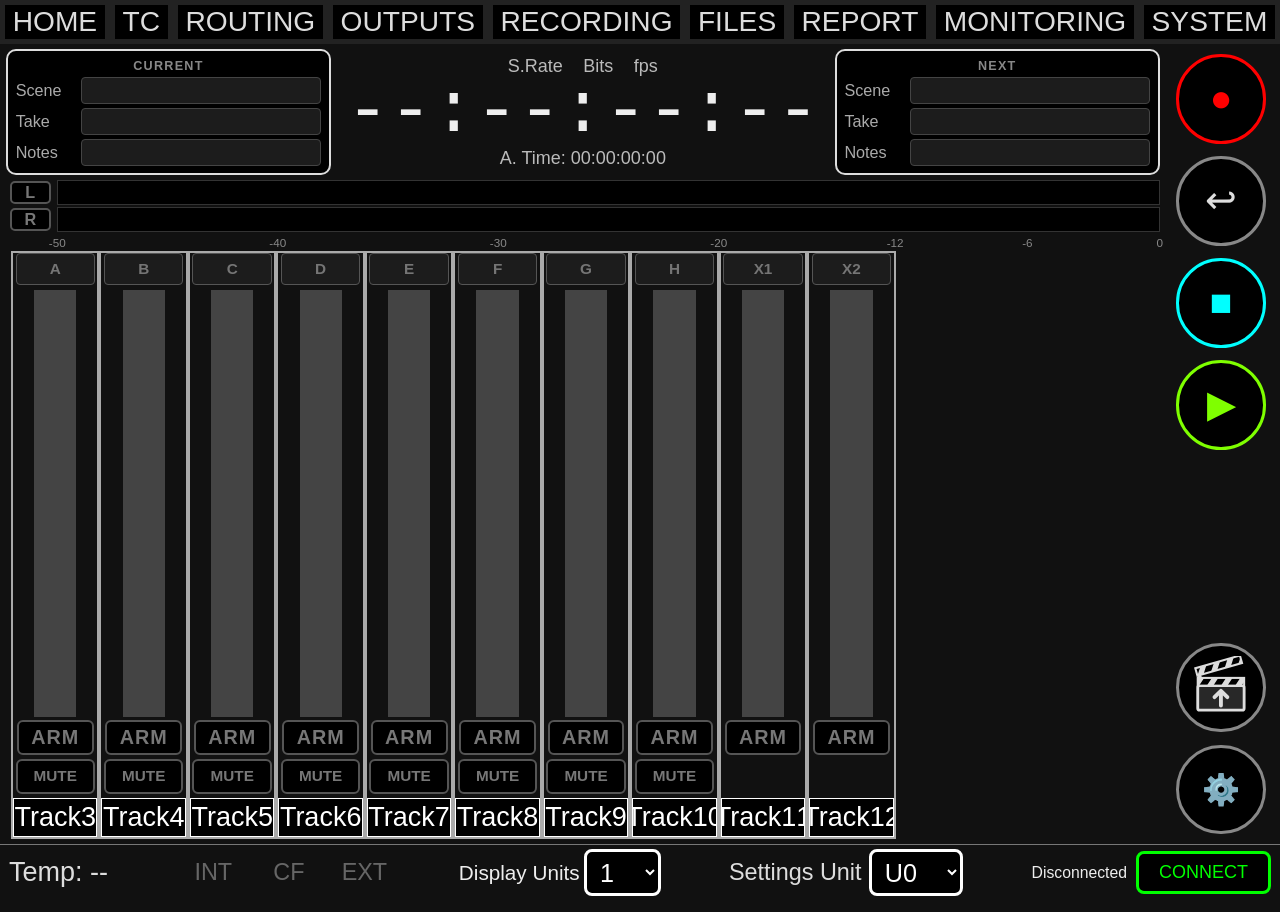
==== commit 0db77e83: "Slate up: realistic clapperboard icon Co-Authored-By: Claude Opus 5.5 <noreply@anthropic.com>" ====
--- a/docs/index.html
+++ b/docs/index.html
@@ -747,14 +747,27 @@
 
   // The original Letter Up button becomes "slate up" with a clapperboard icon.
   // It still follows the 788T's Scene Increment Mode (letters or numbers).
-  const CLAPPER = `<svg viewBox="0 0 48 48" width="62%" height="62%" aria-hidden="true">
-    <g fill="none" stroke="currentColor" stroke-width="2.6" stroke-linejoin="round">
-      <rect x="6" y="19" width="36" height="23" rx="2"/>
-      <path d="M6 19 L40 9.5 L41.6 15 L7.6 24.4 Z"/>
-      <path d="M13 17.2 l6.5 -5.4 M22 14.7 l6.5 -5.4 M31 12.2 l6.5 -5.4"/>
+  const CLAPPER = `<svg viewBox="0 0 48 48" width="74%" height="74%" aria-hidden="true">
+  <defs>
+    <clipPath id="cbBar"><rect x="6" y="17" width="36" height="6"/></clipPath>
+    <clipPath id="cbStick"><rect x="6" y="9" width="36" height="6"/></clipPath>
+  </defs>
+  <rect x="6" y="23" width="36" height="19" rx="1.5" fill="currentColor" fill-opacity="0.18" stroke="currentColor" stroke-width="2.2"/>
+  <g clip-path="url(#cbBar)">
+    <rect x="6" y="17" width="36" height="6" fill="#000"/>
+    <path fill="currentColor" d="M6 17h5l-4 6H2z M17 17h5l-4 6h-5z M28 17h5l-4 6h-5z M39 17h5l-4 6h-5z"/>
+  </g>
+  <rect x="6" y="17" width="36" height="6" fill="none" stroke="currentColor" stroke-width="1.6"/>
+  <g transform="rotate(-16 7 16)">
+    <g clip-path="url(#cbStick)">
+      <rect x="6" y="9" width="36" height="6" fill="#000"/>
+      <path fill="currentColor" d="M10 9h5l-4 6H6z M21 9h5l-4 6h-5z M32 9h5l-4 6h-5z M43 9h5l-4 6h-5z"/>
     </g>
-    <path d="M24 39 V27 M18.5 32 L24 26 L29.5 32" fill="none" stroke="currentColor" stroke-width="3.2" stroke-linecap="round" stroke-linejoin="round"/>
-  </svg>`;
+    <rect x="6" y="9" width="36" height="6" fill="none" stroke="currentColor" stroke-width="1.6"/>
+  </g>
+  <circle cx="7.5" cy="16.2" r="1.6" fill="currentColor"/>
+  <path d="M24 38.5V27.5 M19 32 L24 27 L29 32" fill="none" stroke="currentColor" stroke-width="3" stroke-linecap="round" stroke-linejoin="round"/>
+</svg>`;
   function styleSlateUp() {
     const b = $("letterUpButton");
     if (!b || b.dataset.clapper) return;
